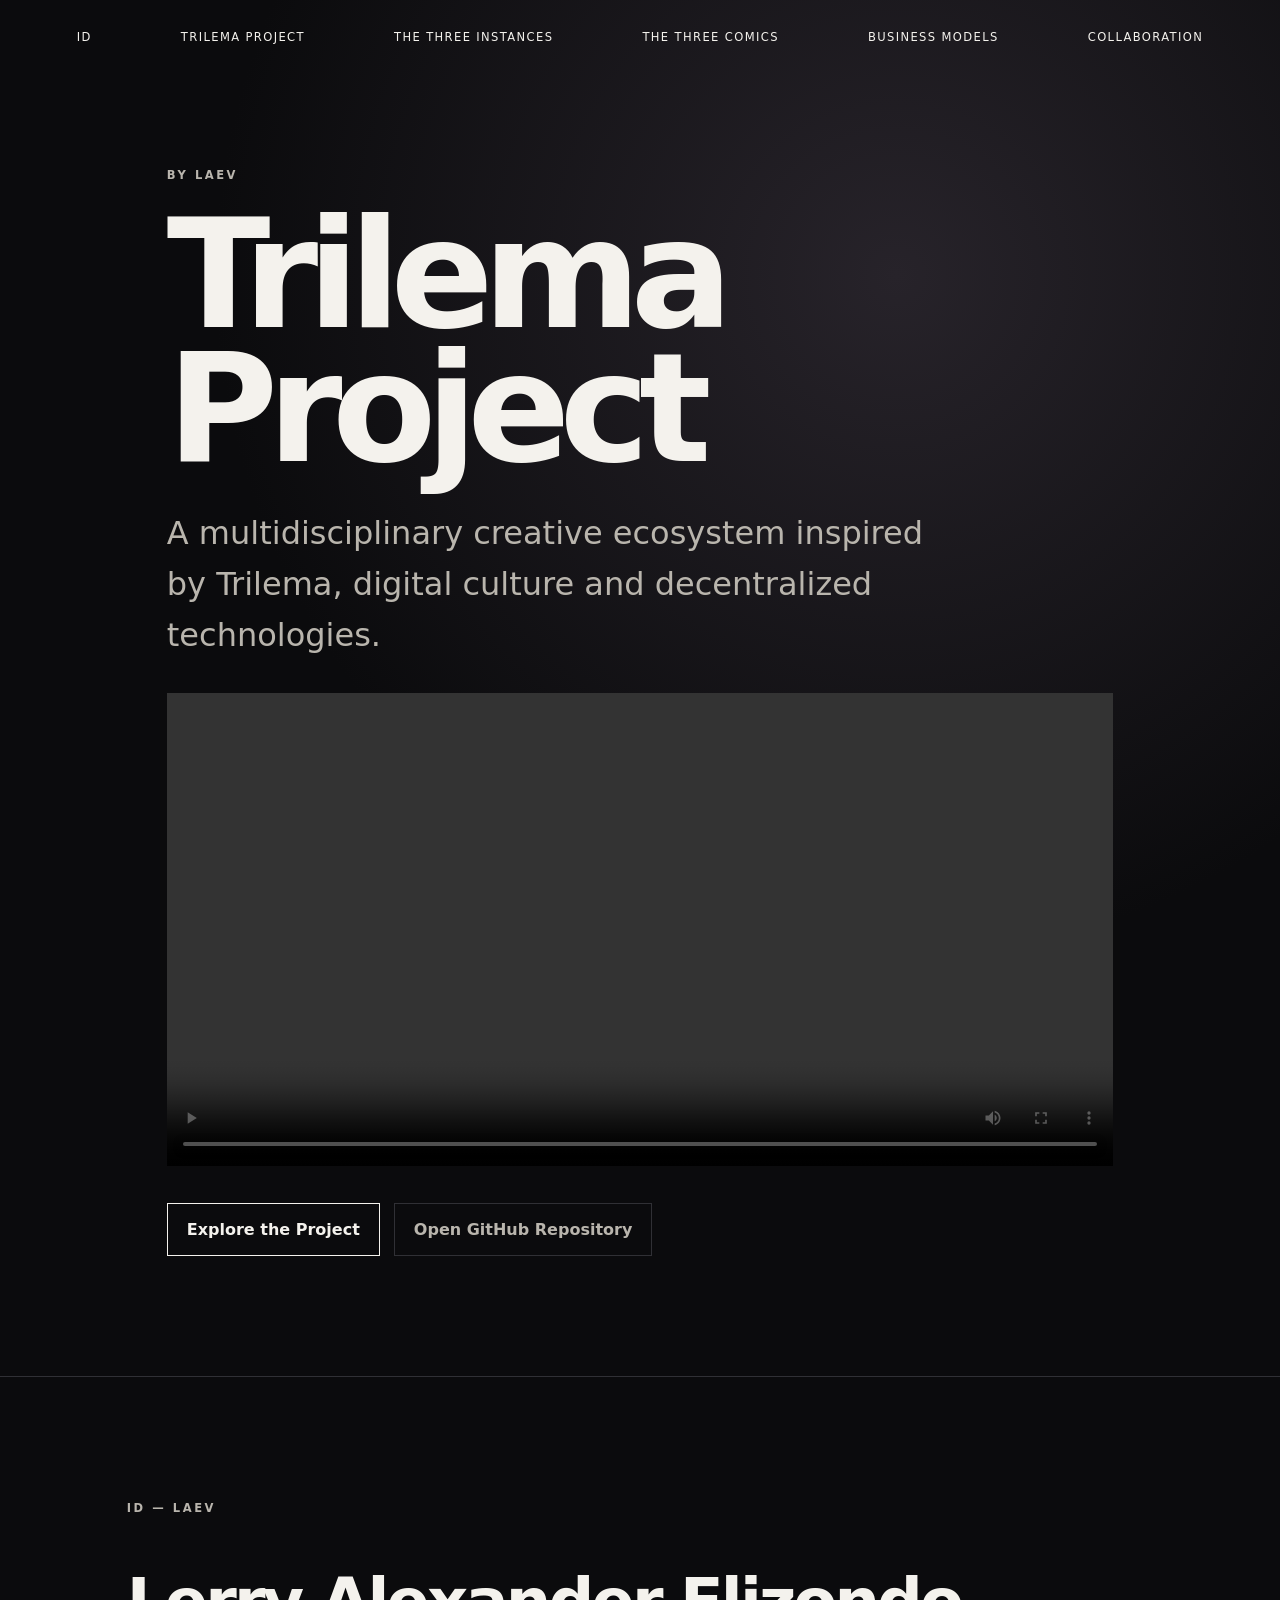
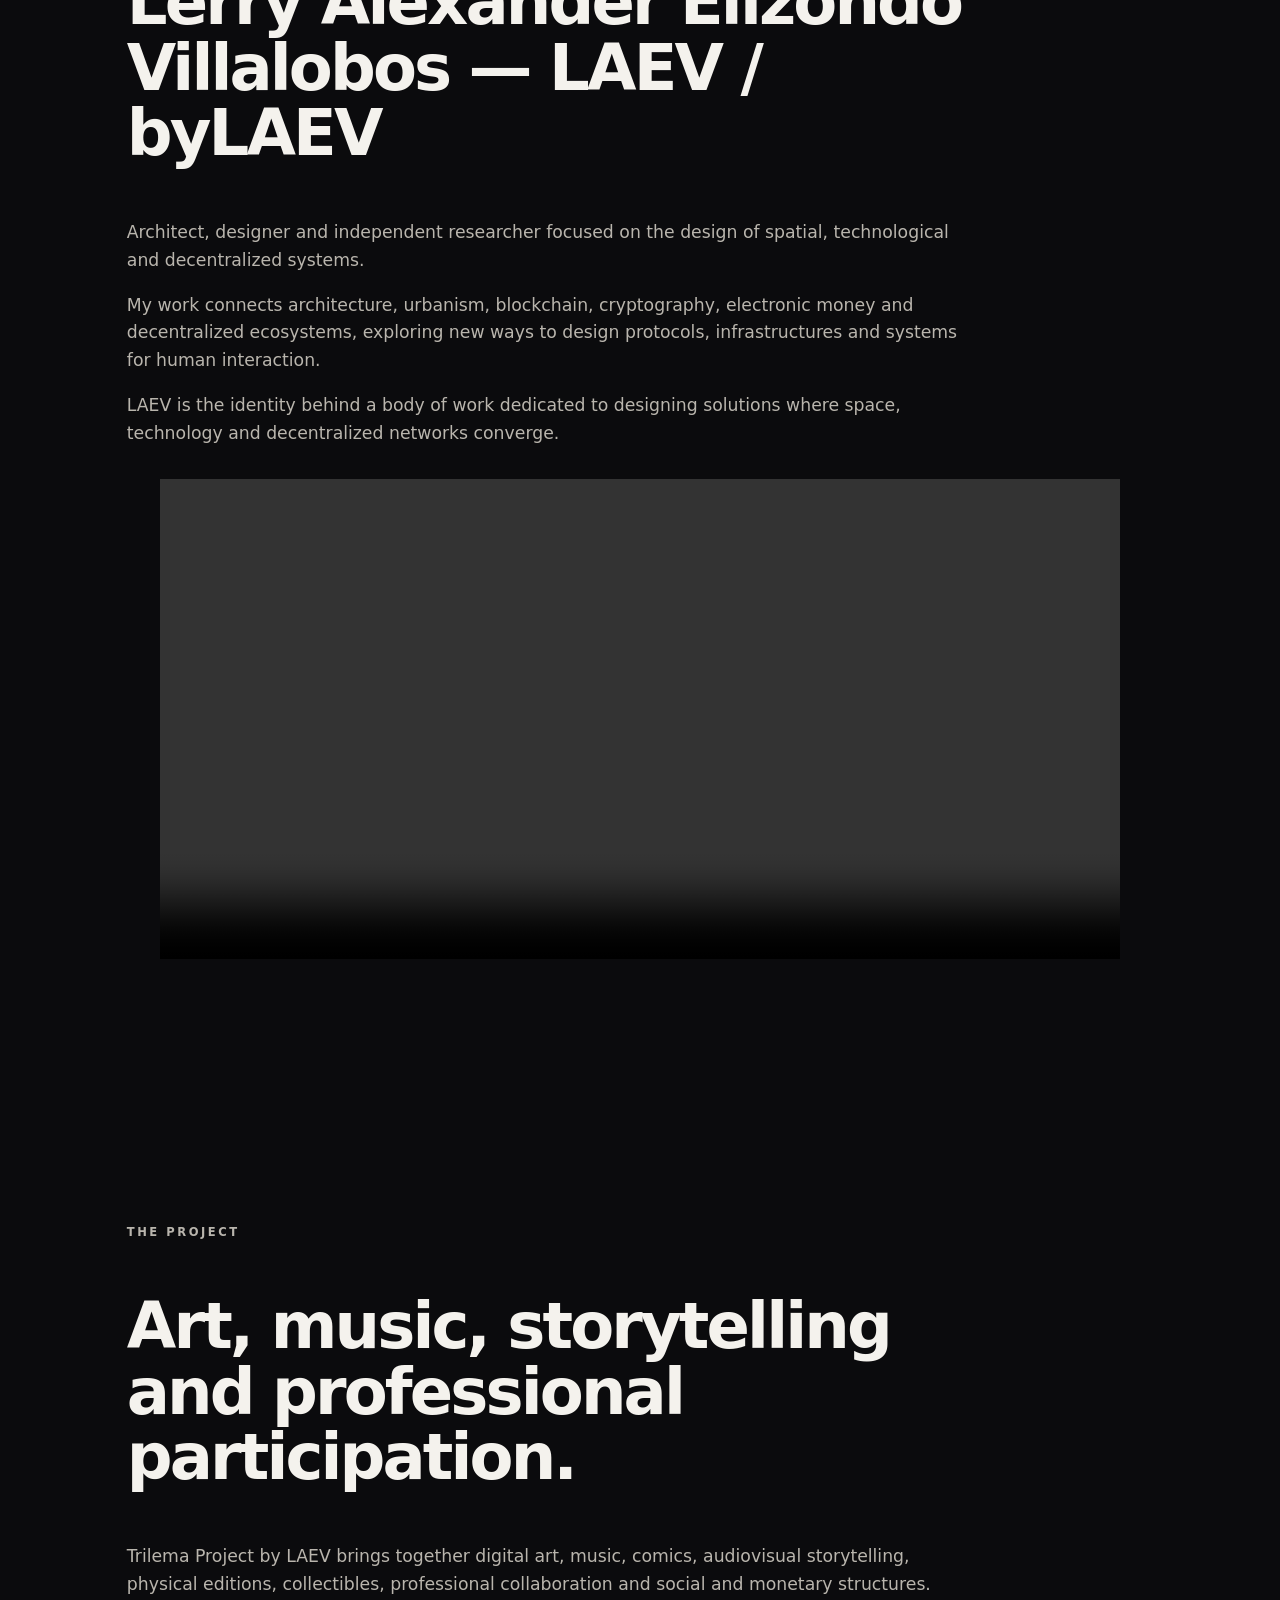
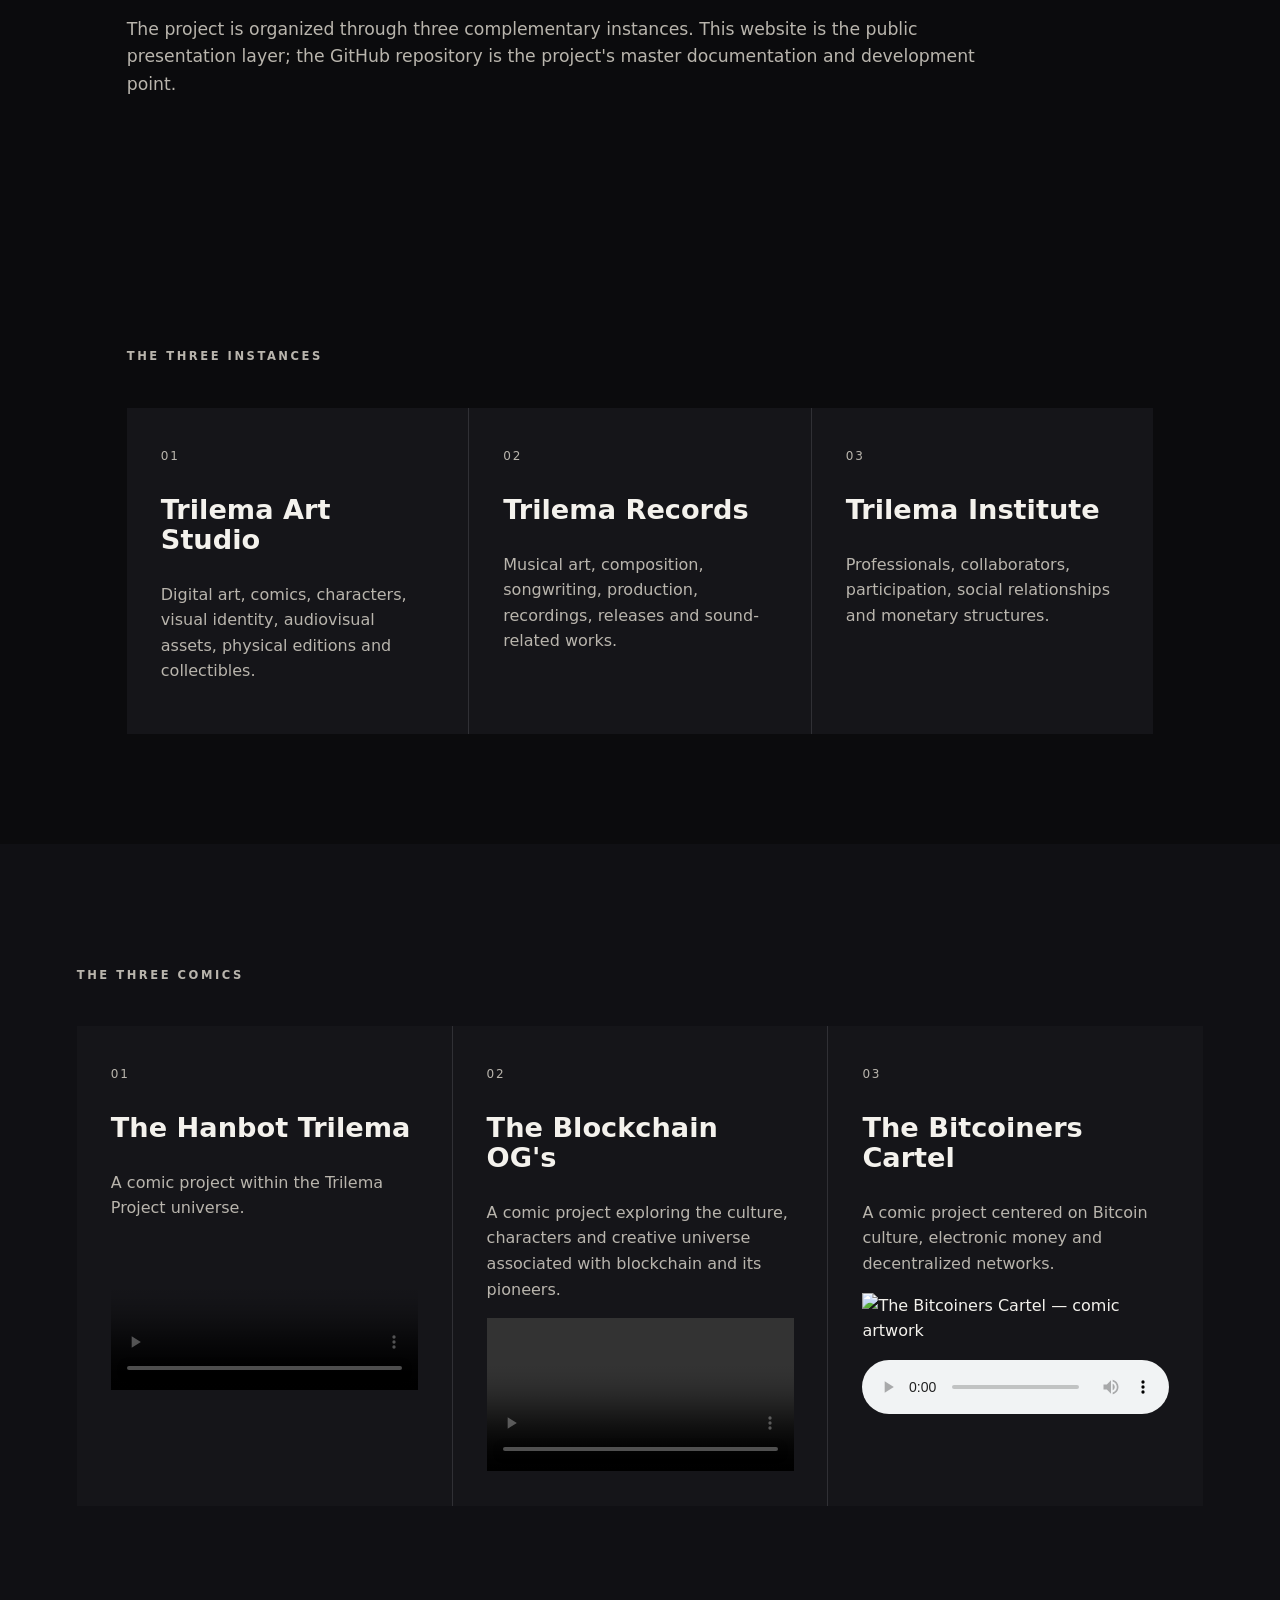
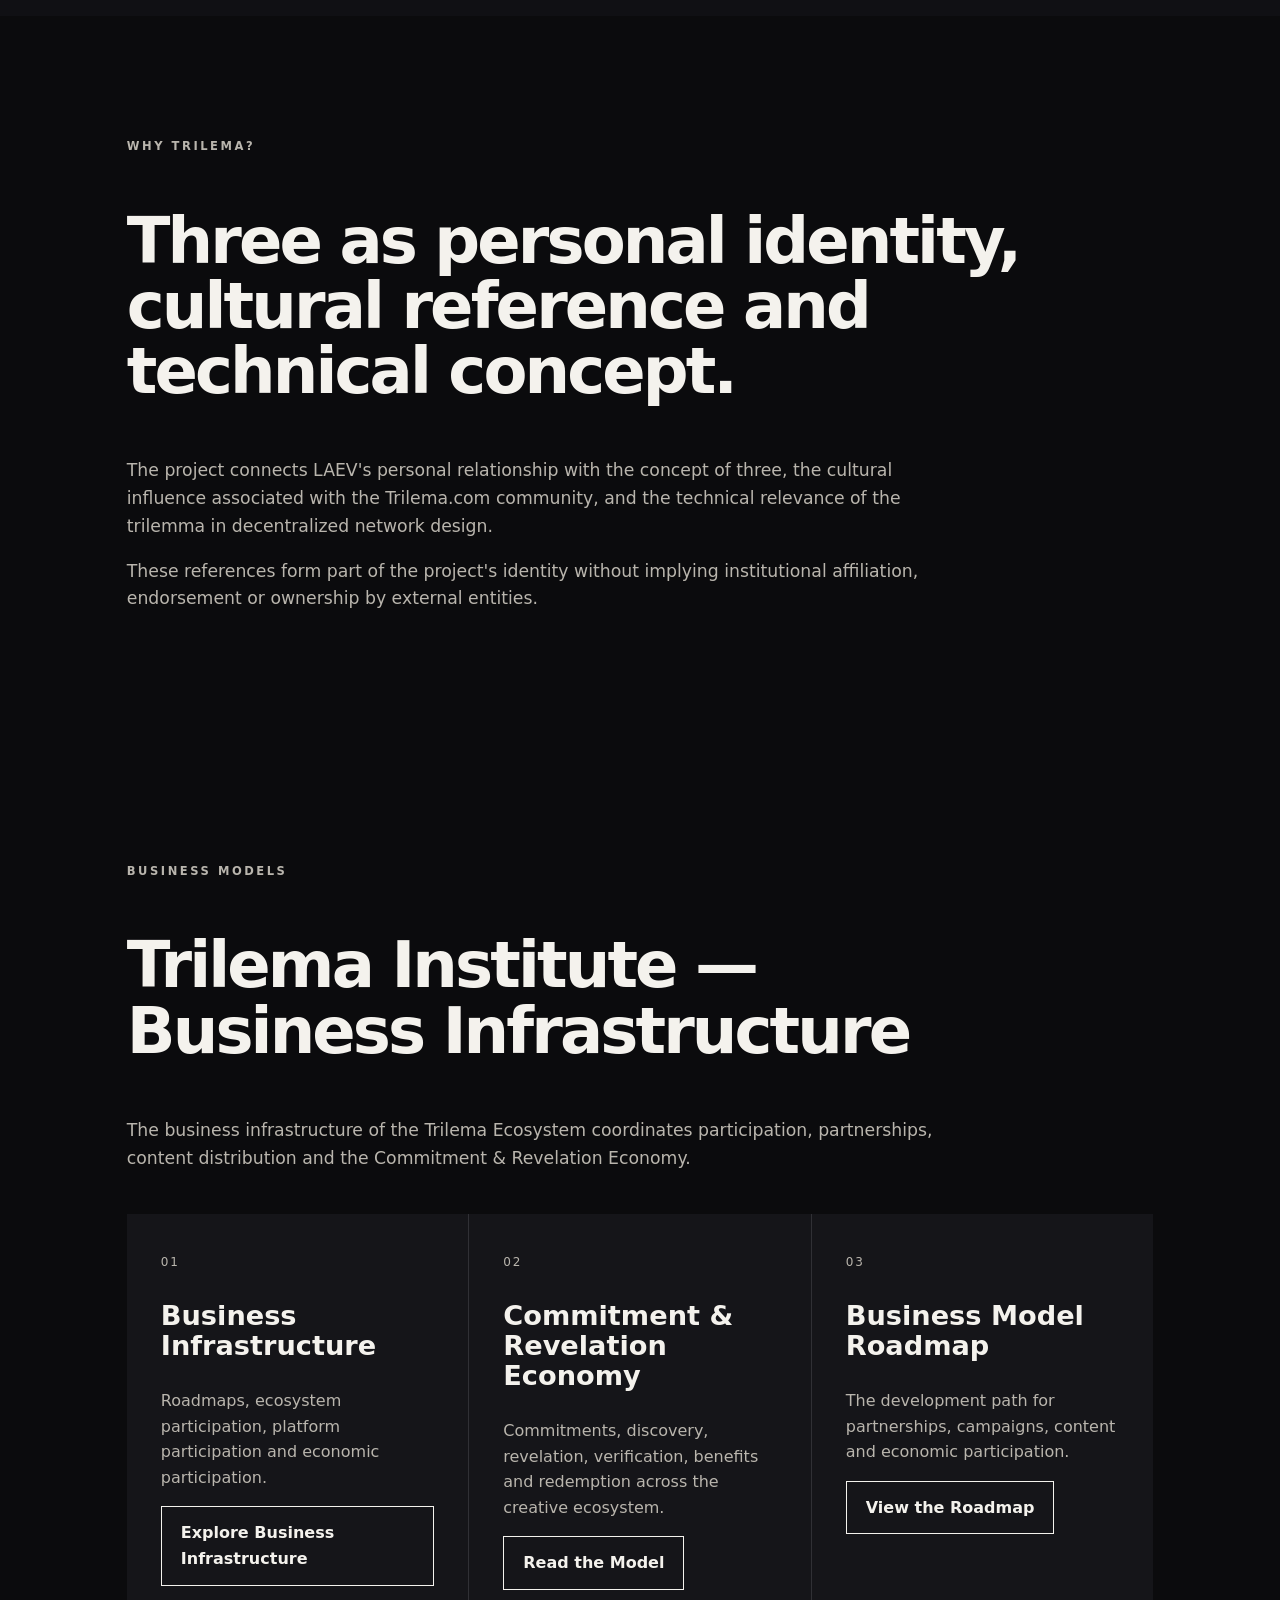
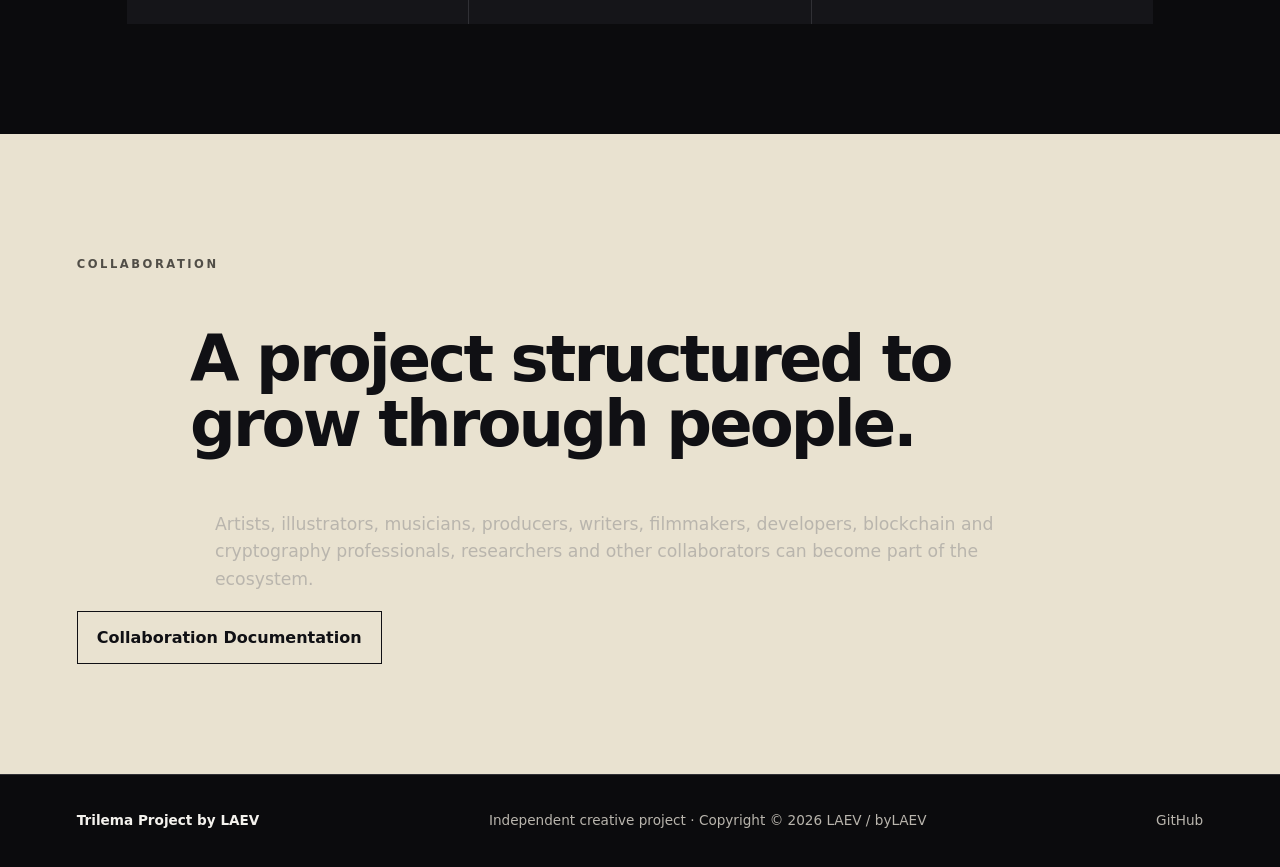
==== index.html @ 3dc3ad78 "Fix View the Roadmap GitHub Pages link" ====
<!doctype html><html lang="en"><head><meta charset="utf-8"><meta name="viewport" content="width=device-width,initial-scale=1"><meta name="description" content="Trilema Project by LAEV — a multidisciplinary creative ecosystem connecting digital art, music, comics, audiovisual storytelling and decentralized electronic ecosystems."><title>Trilema Project by LAEV</title><link rel="stylesheet" href="style.css"></head><body><header class="hero"><nav><a href="#id">ID</a><a href="#project">TRILEMA PROJECT</a><a href="#instances">THE THREE INSTANCES</a><a href="#comics">THE THREE COMICS</a><a href="#business-models">BUSINESS MODELS</a><a href="#collaboration">COLLABORATION</a></nav><div class="hero-content"><p class="eyebrow">BY LAEV</p><h1>Trilema Project</h1><p class="lead">A multidisciplinary creative ecosystem inspired by Trilema, digital culture and decentralized technologies.</p><div style="margin:2rem 0;"><video controls preload="metadata" style="display:block;width:100%;height:auto;max-width:960px;margin:0 auto;"><source src="https://raw.githubusercontent.com/byLAEV/Trilema-Project-by-LAEV/main/trilema-records/byLAEV%20-%20Trilema%20Records.mp4" type="video/mp4">Your browser does not support HTML5 video.</video></div><div class="actions"><a class="button" href="#project">Explore the Project</a><a class="button secondary" href="https://github.com/byLAEV/Trilema-Project-by-LAEV">Open GitHub Repository</a></div></div></header><main><section id="id" class="section"><p class="eyebrow">ID — LAEV</p><h2>Lerry Alexander Elizondo Villalobos — LAEV / byLAEV</h2><p>Architect, designer and independent researcher focused on the design of spatial, technological and decentralized systems.</p><p>My work connects architecture, urbanism, blockchain, cryptography, electronic money and decentralized ecosystems, exploring new ways to design protocols, infrastructures and systems for human interaction.</p><p>LAEV is the identity behind a body of work dedicated to designing solutions where space, technology and decentralized networks converge.</p><div style="margin:2rem 0;"><video controls playsinline preload="metadata" style="display:block;width:100%;height:auto;max-width:960px;margin:0 auto;"><source src="https://github.com/byLAEV/Trilema-Project-by-LAEV/raw/refs/heads/main/trilema-records/iD%20byLAEV%20-%20Trilema%20Records.mp4" type="video/mp4">Your browser does not support HTML5 video. <a href="https://github.com/byLAEV/Trilema-Project-by-LAEV/raw/refs/heads/main/trilema-records/iD%20byLAEV%20-%20Trilema%20Records.mp4">Open the ID — LAEV video directly.</a></video></div></section><section id="project" class="section"><p class="eyebrow">THE PROJECT</p><h2>Art, music, storytelling and professional participation.</h2><p>Trilema Project by LAEV brings together digital art, music, comics, audiovisual storytelling, physical editions, collectibles, professional collaboration and social and monetary structures.</p><p>The project is organized through three complementary instances. This website is the public presentation layer; the GitHub repository is the project's master documentation and development point.</p></section><section id="instances" class="section"><p class="eyebrow">THE THREE INSTANCES</p><div class="grid three"><article><span>01</span><h3>Trilema Art Studio</h3><p>Digital art, comics, characters, visual identity, audiovisual assets, physical editions and collectibles.</p></article><article><span>02</span><h3>Trilema Records</h3><p>Musical art, composition, songwriting, production, recordings, releases and sound-related works.</p></article><article><span>03</span><h3>Trilema Institute</h3><p>Professionals, collaborators, participation, social relationships and monetary structures.</p></article></div></section><section id="comics" class="section dark"><p class="eyebrow">THE THREE COMICS</p><div class="grid three"><article><span>01</span><h3>The Hanbot Trilema</h3><p>A comic project within the Trilema Project universe.</p><div style="margin-top:1rem;"><video controls preload="metadata" poster="https://raw.githubusercontent.com/byLAEV/Trilema-Project-by-LAEV/refs/heads/main/trilema-art-studio/comics/the-hanbot-trilema/ChatGPT%20Image%2023%20sept%202026%2C%2011_40_21%20a.m..png" style="display:block;width:100%;height:auto;"><source src="trilema-records/video_1790306035788.mp4" type="video/mp4">Your browser does not support HTML5 video.</video></div></article><article><span>02</span><h3>The Blockchain OG's</h3><p>A comic project exploring the culture, characters and creative universe associated with blockchain and its pioneers.</p><div style="margin-top:1rem;"><video controls playsinline preload="metadata" style="display:block;width:100%;height:auto;"><source src="https://github.com/byLAEV/Trilema-Project-by-LAEV/raw/refs/heads/main/trilema-records/The%20Blockchain%20Og%27s%20byLAEV%20-%20Trilema%20Records.mp4" type="video/mp4">Your browser does not support HTML5 video. <a href="https://github.com/byLAEV/Trilema-Project-by-LAEV/raw/refs/heads/main/trilema-records/The%20Blockchain%20Og%27s%20byLAEV%20-%20Trilema%20Records.mp4">Open the video directly.</a></video></div></article><article><span>03</span><h3>The Bitcoiners Cartel</h3><p>A comic project centered on Bitcoin culture, electronic money and decentralized networks.</p><div style="margin-top:1rem;"><img src="https://raw.githubusercontent.com/byLAEV/Trilema-Project-by-LAEV/refs/heads/main/trilema-art-studio/comics/the-bitcoiners-cartel/1790477814647.jpg" alt="The Bitcoiners Cartel — comic artwork" style="display:block;width:100%;height:auto;"><audio controls preload="metadata" style="display:block;width:100%;margin-top:1rem;"><source src="https://tempfile.aiquickdraw.com/r/fd46ac28-b000-4b67-94f7-9d1ebd81fd78.mp3" type="audio/mpeg">Your browser does not support HTML5 audio. <a href="https://tempfile.aiquickdraw.com/r/fd46ac28-b000-4b67-94f7-9d1ebd81fd78.mp3">Listen to The Bitcoiners Cartel directly.</a></audio></div></article></div></section><section class="section"><p class="eyebrow">WHY TRILEMA?</p><h2>Three as personal identity, cultural reference and technical concept.</h2><p>The project connects LAEV's personal relationship with the concept of three, the cultural influence associated with the Trilema.com community, and the technical relevance of the trilemma in decentralized network design.</p><p>These references form part of the project's identity without implying institutional affiliation, endorsement or ownership by external entities.</p></section><section id="business-models" class="section"><p class="eyebrow">BUSINESS MODELS</p><h2>Trilema Institute — Business Infrastructure</h2><p>The business infrastructure of the Trilema Ecosystem coordinates participation, partnerships, content distribution and the Commitment &amp; Revelation Economy.</p><div class="grid three"><article><span>01</span><h3>Business Infrastructure</h3><p>Roadmaps, ecosystem participation, platform participation and economic participation.</p><a class="button" href="trilema-institute/business-infrastructure/README.md">Explore Business Infrastructure</a></article><article><span>02</span><h3>Commitment &amp; Revelation Economy</h3><p>Commitments, discovery, revelation, verification, benefits and redemption across the creative ecosystem.</p><a class="button" href="trilema-institute/business-infrastructure/02-commitment-revelation-economy/README.md">Read the Model</a></article><article><span>03</span><h3>Business Model Roadmap</h3><p>The development path for partnerships, campaigns, content and economic participation.</p><a class="button" href="trilema-institute/business-infrastructure/09-roadmap/README.md">View the Roadmap</a></article></div></section><section id="collaboration" class="section accent"><p class="eyebrow">COLLABORATION</p><h2>A project structured to grow through people.</h2><p>Artists, illustrators, musicians, producers, writers, filmmakers, developers, blockchain and cryptography professionals, researchers and other collaborators can become part of the ecosystem.</p><a class="button" href="https://github.com/byLAEV/Trilema-Project-by-LAEV/tree/main/collaboration">Collaboration Documentation</a></section></main><footer><strong>Trilema Project by LAEV</strong><span>Independent creative project · Copyright © 2026 LAEV / byLAEV</span><a href="https://github.com/byLAEV/Trilema-Project-by-LAEV">GitHub</a></footer></body></html>
---- style.css ----
:root{--bg:#0b0b0d;--text:#f4f2ed;--muted:#b9b5ad;--line:#303035;--panel:#151519;--accent:#e9e2d0}*{box-sizing:border-box}html{scroll-behavior:smooth}body{margin:0;background:var(--bg);color:var(--text);font-family:Inter,system-ui,sans-serif;line-height:1.6}.hero{min-height:78vh;display:flex;flex-direction:column;border-bottom:1px solid var(--line);background:radial-gradient(circle at 70% 20%,#27232a 0,#0b0b0d 48%)}nav{display:flex;gap:24px;justify-content:space-between;flex-wrap:wrap;padding:28px 6vw;font-size:.72rem;letter-spacing:.12em}a{color:inherit;text-decoration:none}.hero-content{max-width:1100px;margin:auto;padding:80px 6vw 120px}.eyebrow{font-size:.72rem;letter-spacing:.22em;font-weight:700;color:var(--muted)}h1{font-size:clamp(4rem,12vw,9.5rem);line-height:.88;letter-spacing:-.07em;margin:24px 0}.lead{font-size:clamp(1.2rem,2.5vw,2rem);max-width:760px;color:var(--muted)}.actions{display:flex;gap:14px;flex-wrap:wrap;margin-top:36px}.button{display:inline-block;padding:13px 19px;border:1px solid var(--text);font-weight:700}.button.secondary{border-color:var(--line);color:var(--muted)}.section{max-width:1180px;margin:auto;padding:110px 6vw}.section h2{font-size:clamp(2rem,5vw,4.5rem);line-height:1.02;letter-spacing:-.045em;max-width:900px}.section>p:not(.eyebrow){max-width:850px;color:var(--muted);font-size:1.08rem}.grid{display:grid;gap:1px;background:var(--line);margin-top:42px}.grid.three{grid-template-columns:repeat(3,1fr)}article{background:var(--panel);padding:34px;min-height:250px}article span{font-size:.75rem;color:var(--muted);letter-spacing:.15em}article h3{font-size:1.7rem;line-height:1.1}article p{color:var(--muted)}.dark{max-width:none;background:#101014}.dark>*{max-width:1180px;margin-left:auto;margin-right:auto}.accent{background:var(--accent);color:#101014;max-width:none}.accent>*{max-width:1180px;margin-left:auto;margin-right:auto}.accent .eyebrow,.accent p{color:#514e47}.accent .button{border-color:#101014}footer{border-top:1px solid var(--line);padding:35px 6vw;display:flex;gap:28px;justify-content:space-between;flex-wrap:wrap;color:var(--muted);font-size:.85rem}footer strong{color:var(--text)}@media(max-width:760px){nav{gap:12px}.hero-content{padding-top:55px}.grid.three{grid-template-columns:1fr}.section{padding-top:75px;padding-bottom:75px}article{min-height:auto}}
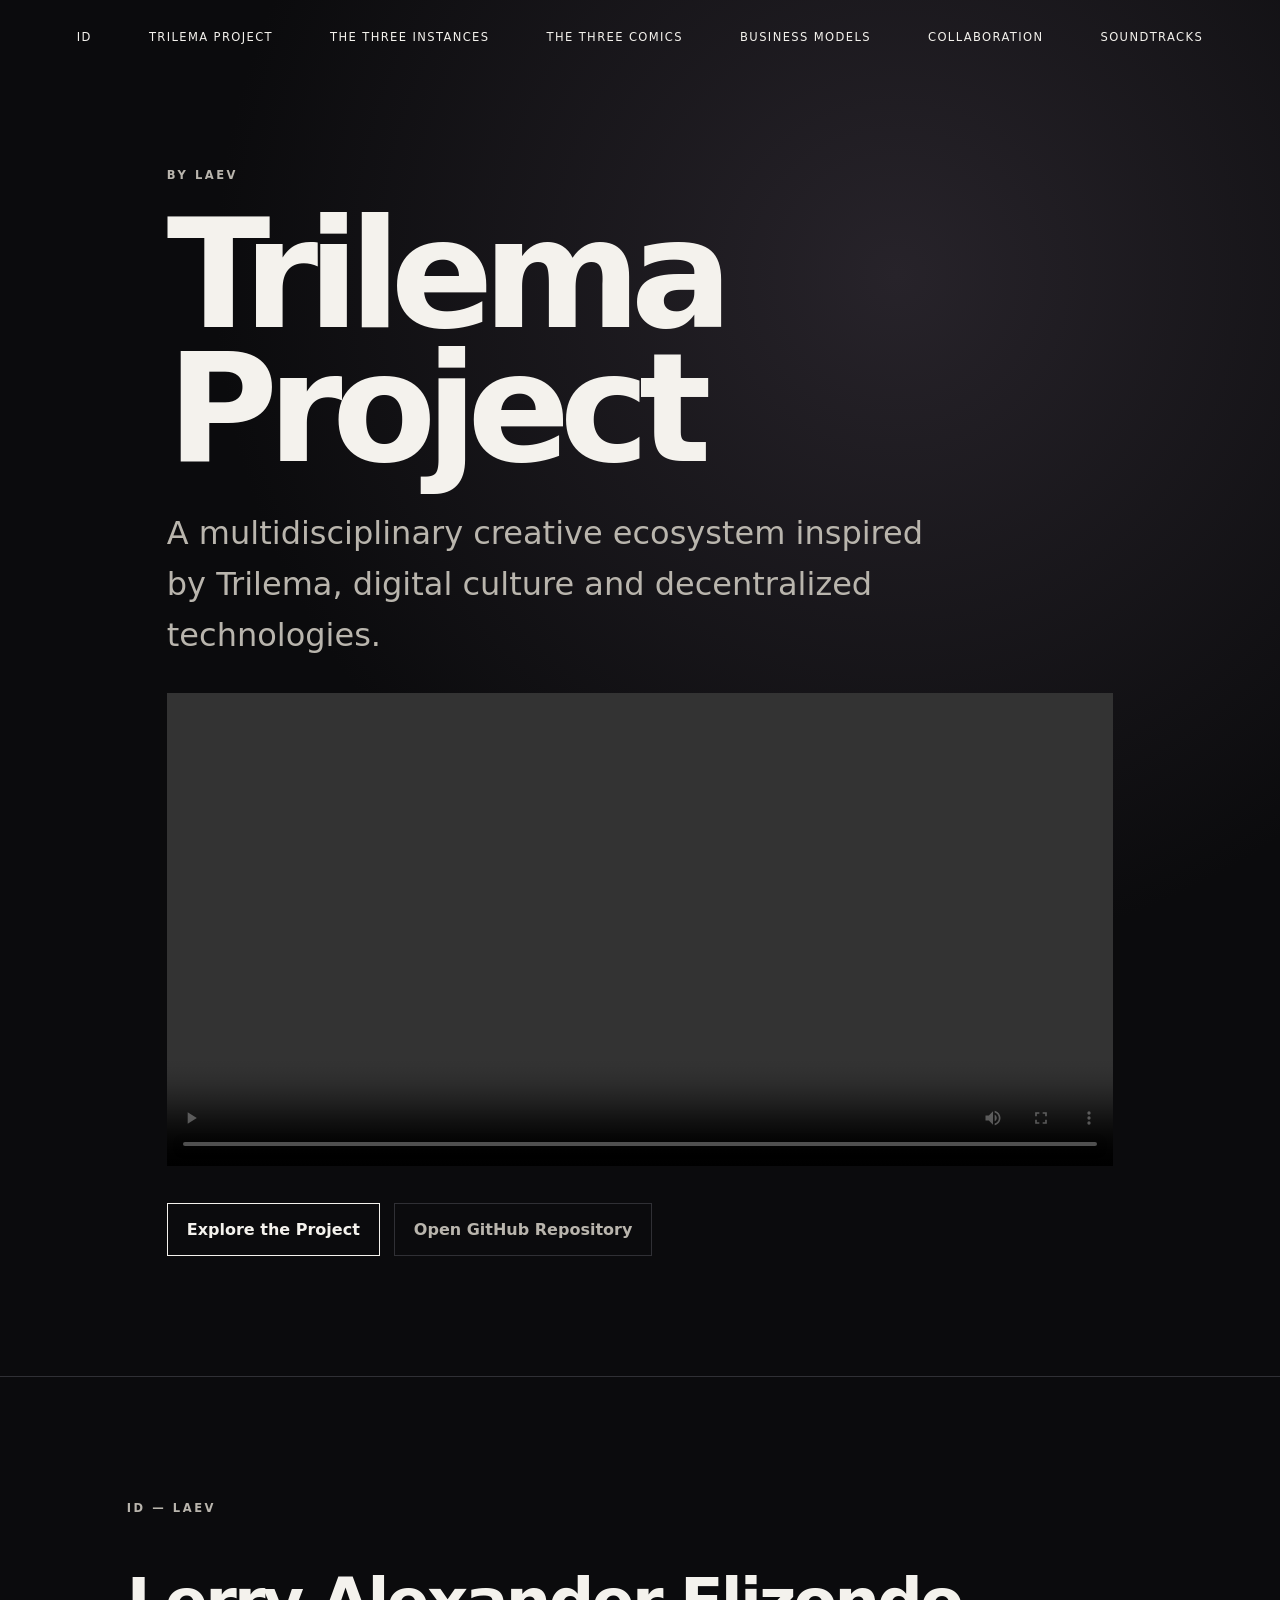
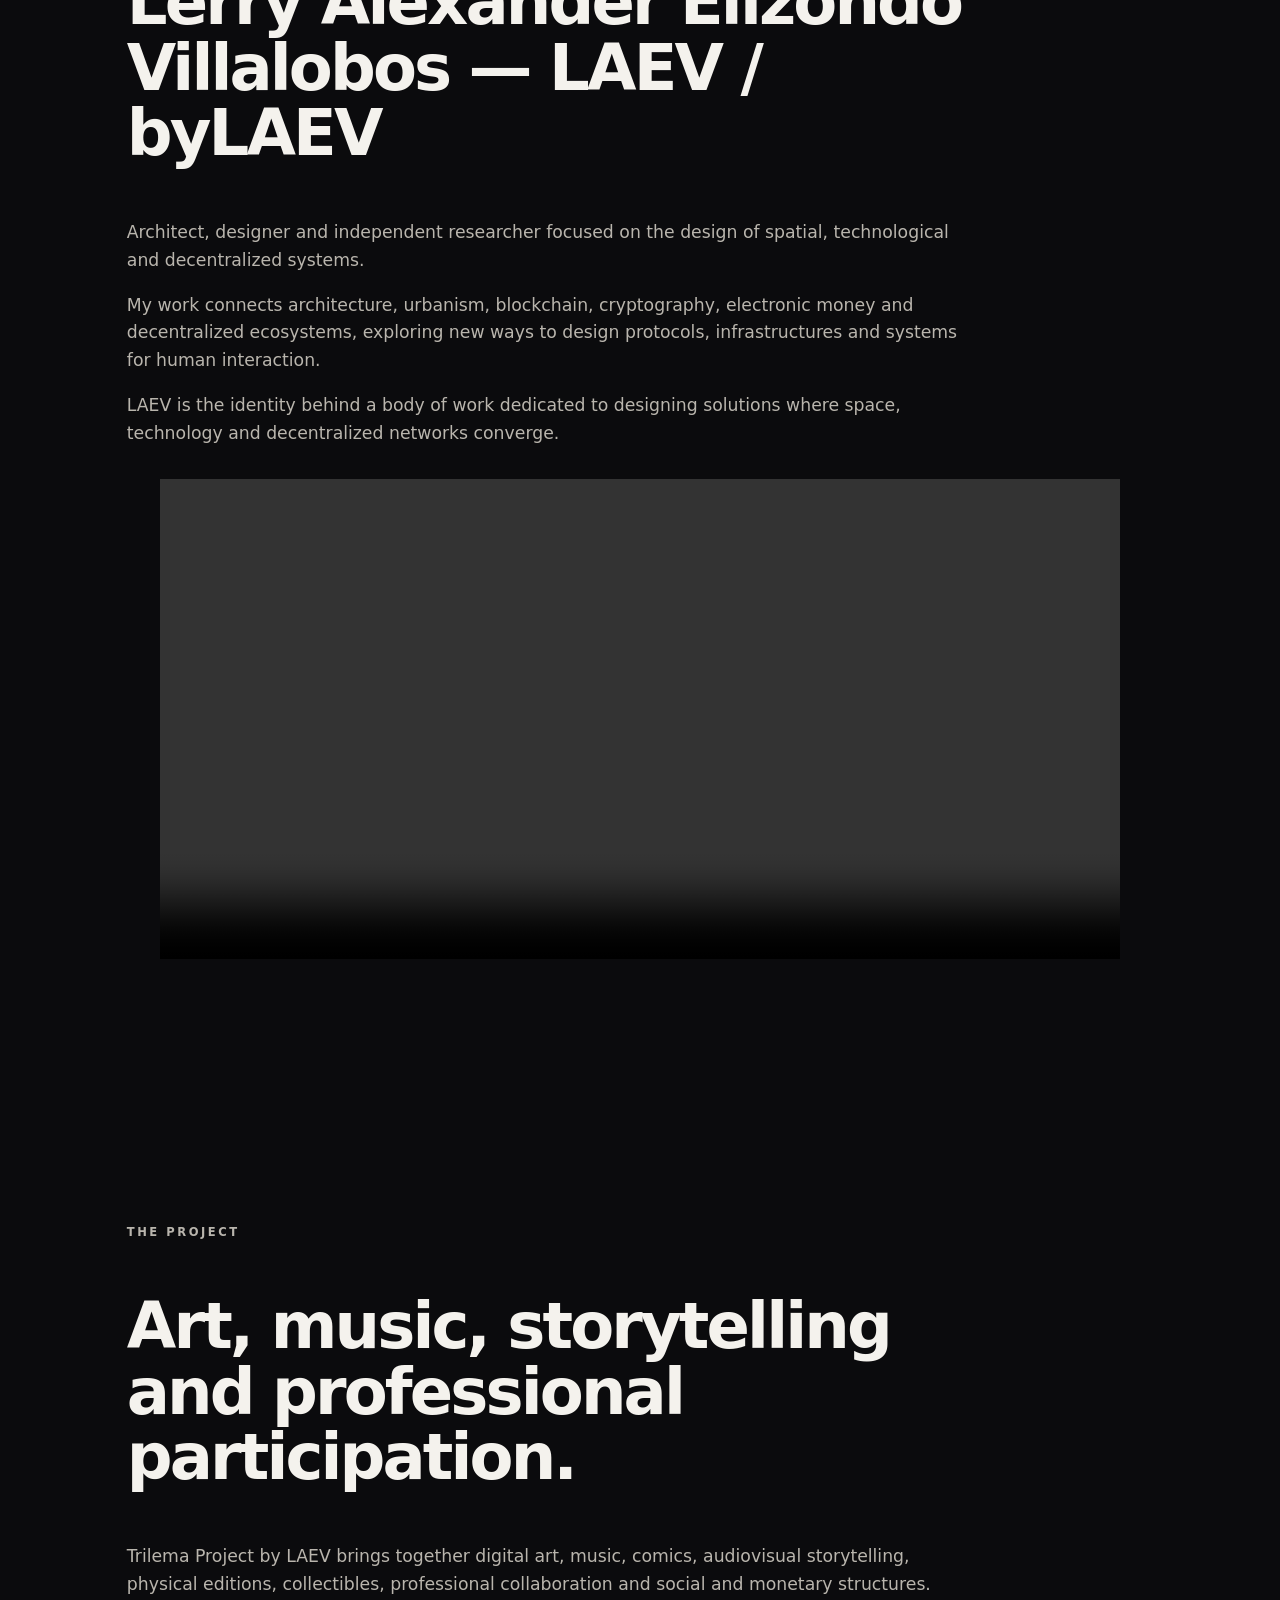
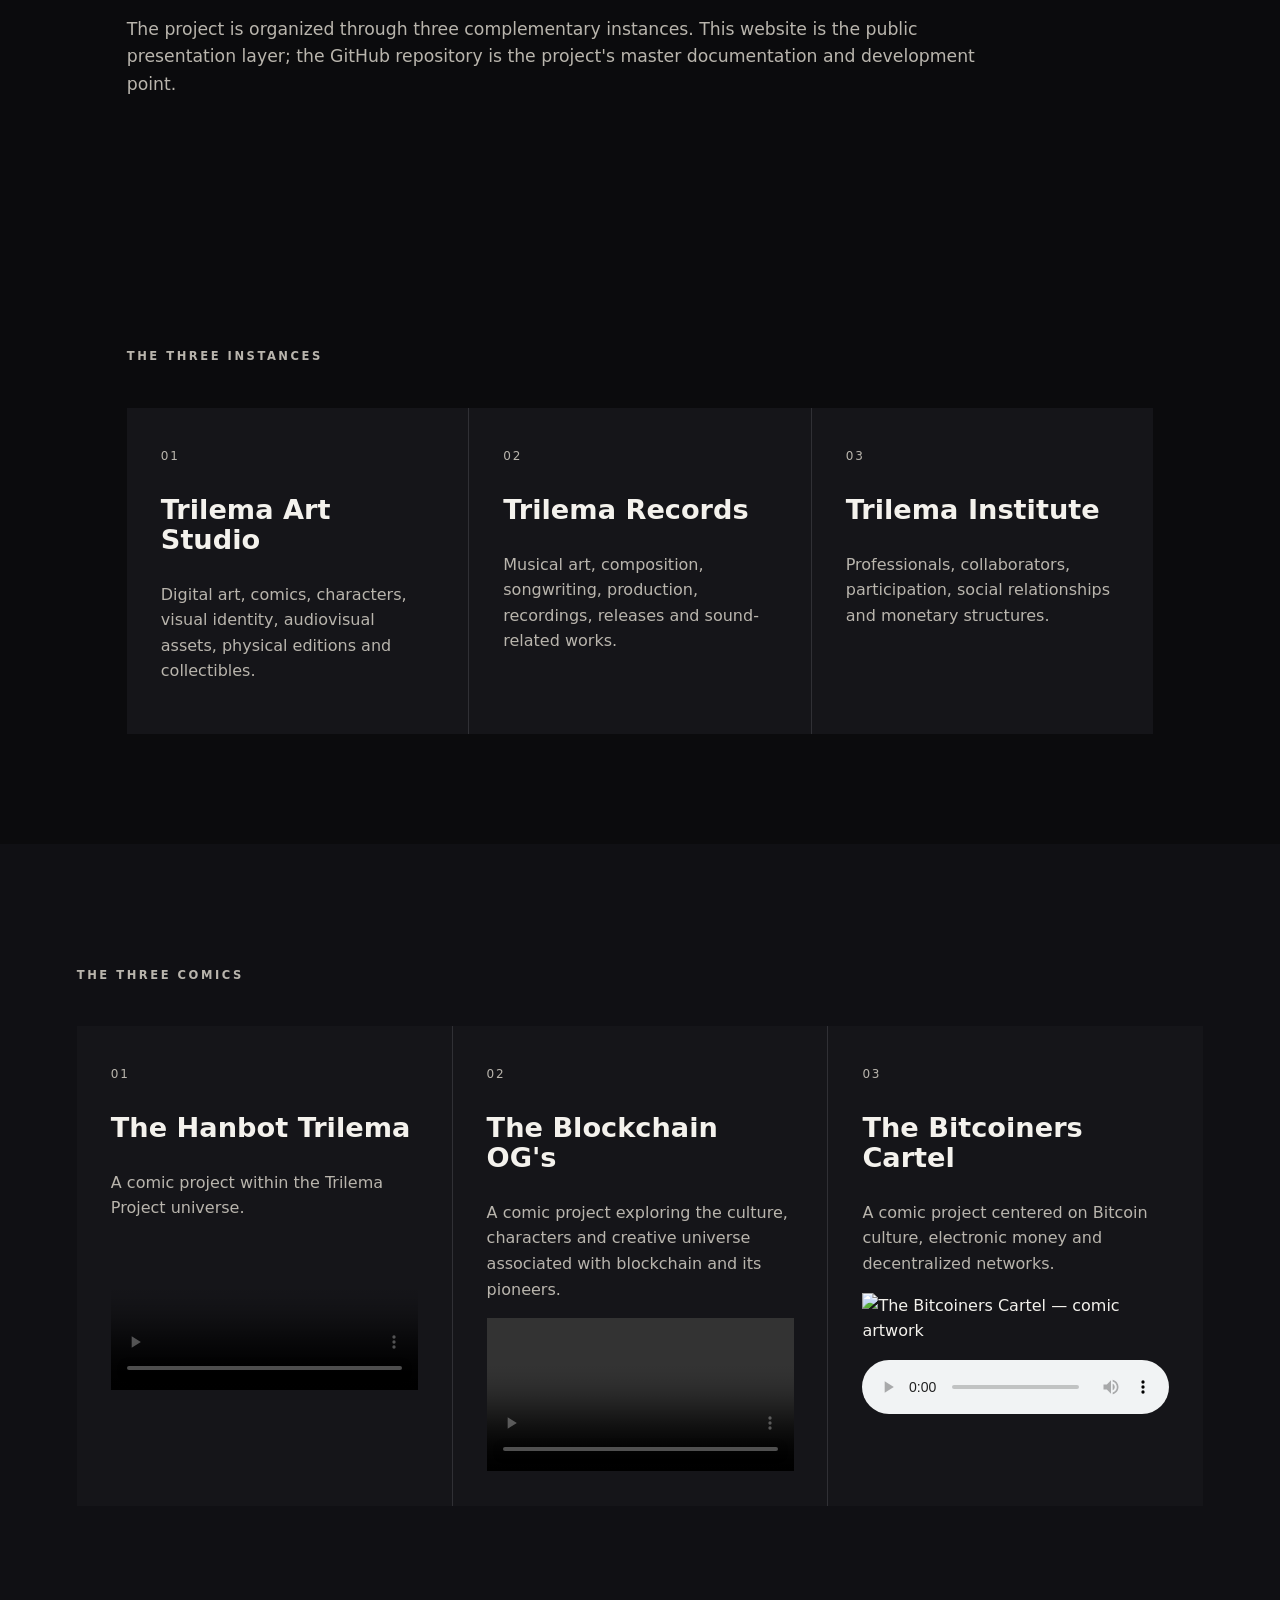
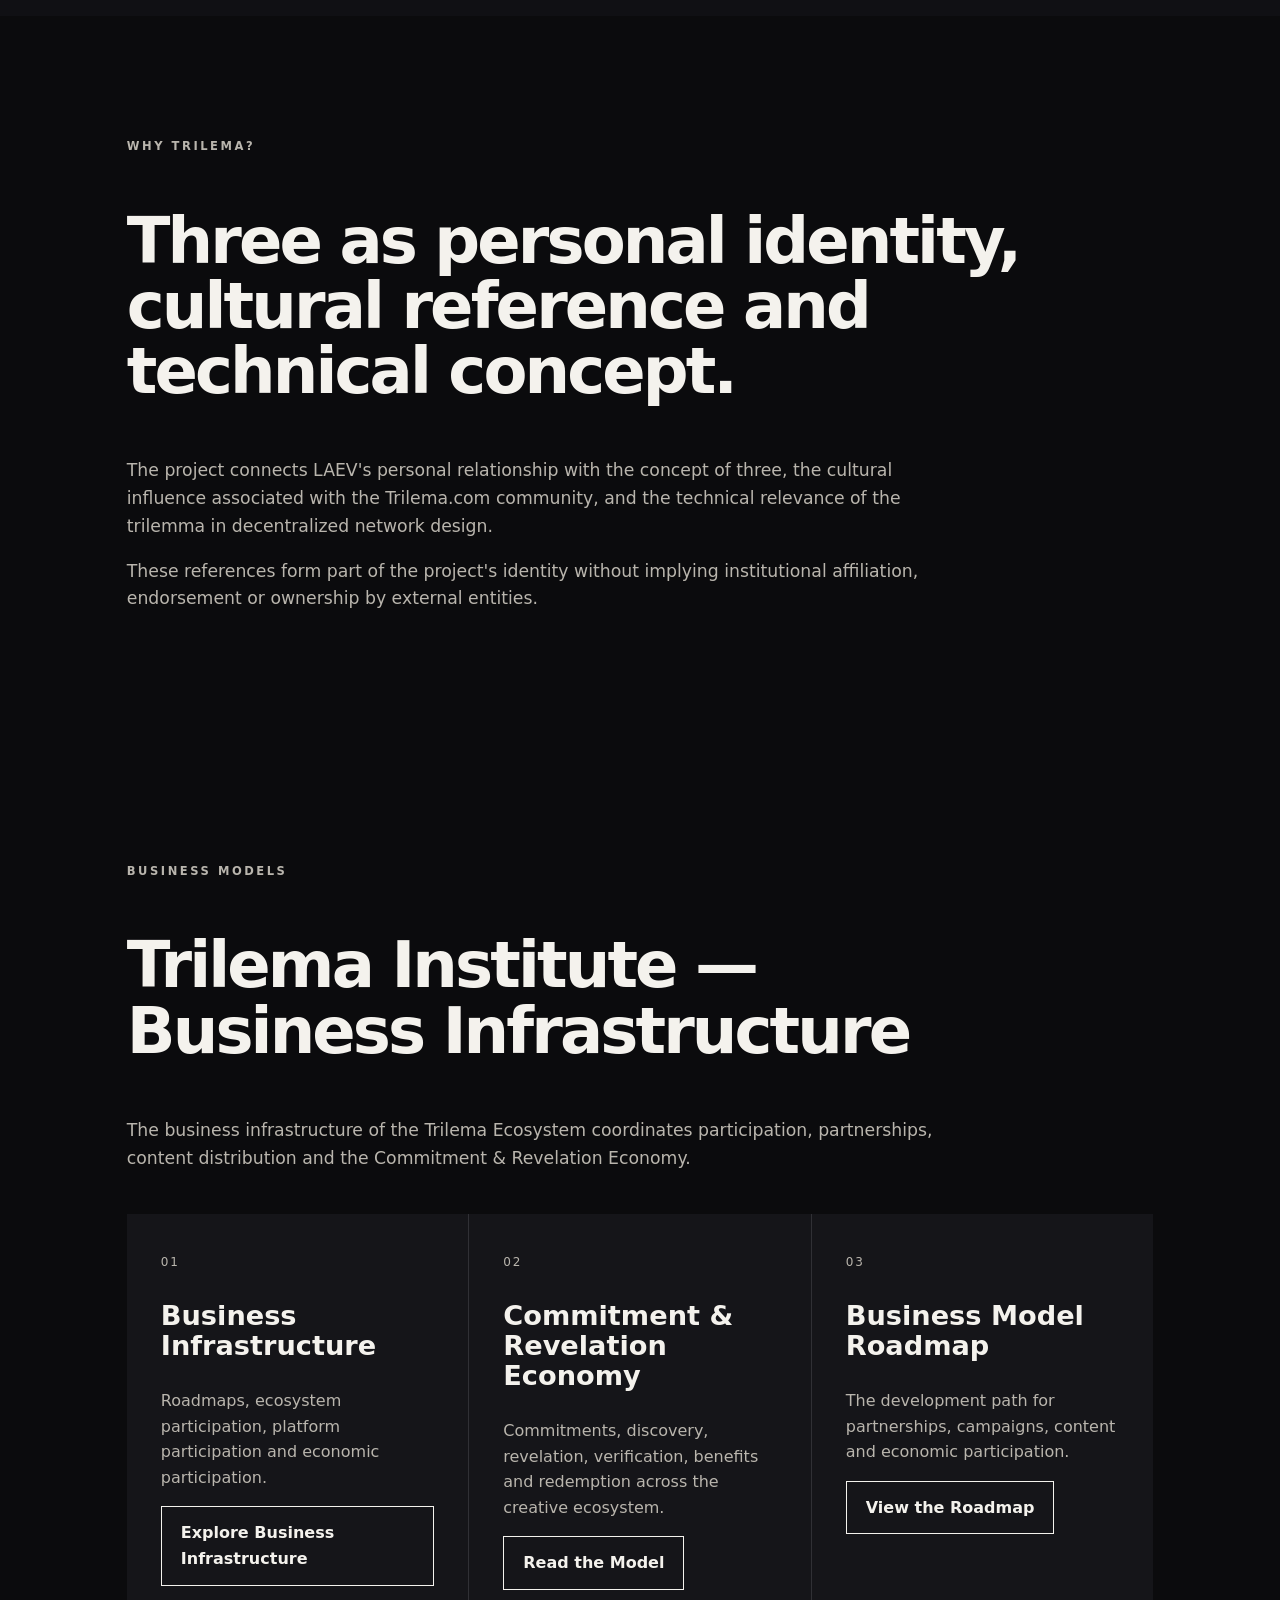
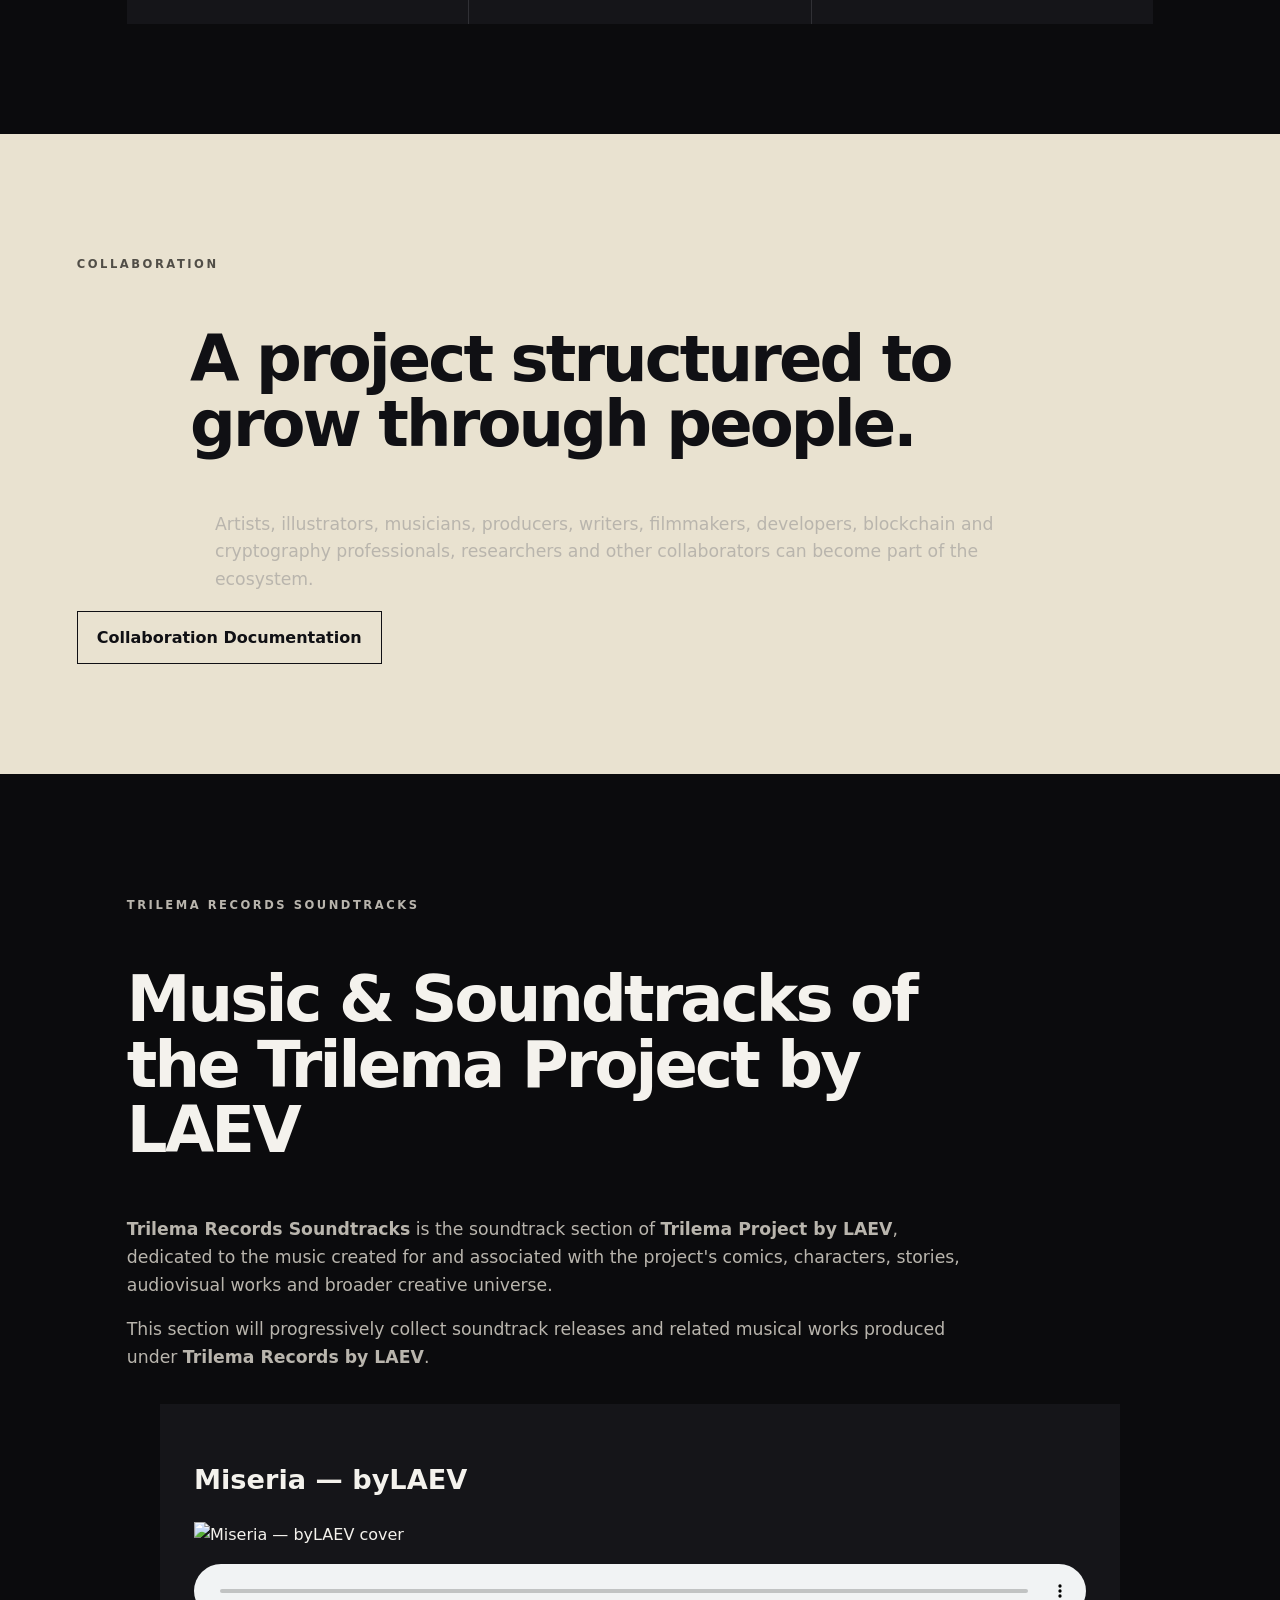
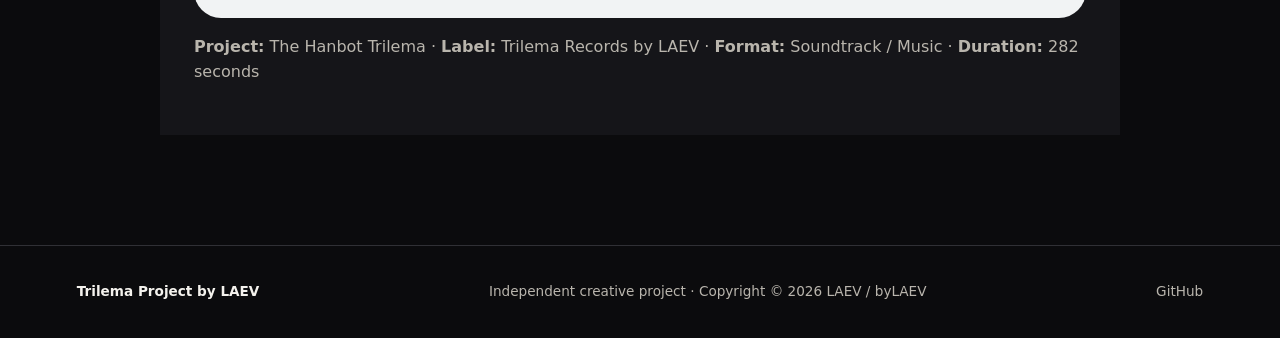
==== commit 9eb205c1: "Add Trilema Records Soundtracks section to GitHub Pages" ====
--- a/index.html
+++ b/index.html
@@ -1 +1 @@
-<!doctype html><html lang="en"><head><meta charset="utf-8"><meta name="viewport" content="width=device-width,initial-scale=1"><meta name="description" content="Trilema Project by LAEV — a multidisciplinary creative ecosystem connecting digital art, music, comics, audiovisual storytelling and decentralized electronic ecosystems."><title>Trilema Project by LAEV</title><link rel="stylesheet" href="style.css"></head><body><header class="hero"><nav><a href="#id">ID</a><a href="#project">TRILEMA PROJECT</a><a href="#instances">THE THREE INSTANCES</a><a href="#comics">THE THREE COMICS</a><a href="#business-models">BUSINESS MODELS</a><a href="#collaboration">COLLABORATION</a></nav><div class="hero-content"><p class="eyebrow">BY LAEV</p><h1>Trilema Project</h1><p class="lead">A multidisciplinary creative ecosystem inspired by Trilema, digital culture and decentralized technologies.</p><div style="margin:2rem 0;"><video controls preload="metadata" style="display:block;width:100%;height:auto;max-width:960px;margin:0 auto;"><source src="https://raw.githubusercontent.com/byLAEV/Trilema-Project-by-LAEV/main/trilema-records/byLAEV%20-%20Trilema%20Records.mp4" type="video/mp4">Your browser does not support HTML5 video.</video></div><div class="actions"><a class="button" href="#project">Explore the Project</a><a class="button secondary" href="https://github.com/byLAEV/Trilema-Project-by-LAEV">Open GitHub Repository</a></div></div></header><main><section id="id" class="section"><p class="eyebrow">ID — LAEV</p><h2>Lerry Alexander Elizondo Villalobos — LAEV / byLAEV</h2><p>Architect, designer and independent researcher focused on the design of spatial, technological and decentralized systems.</p><p>My work connects architecture, urbanism, blockchain, cryptography, electronic money and decentralized ecosystems, exploring new ways to design protocols, infrastructures and systems for human interaction.</p><p>LAEV is the identity behind a body of work dedicated to designing solutions where space, technology and decentralized networks converge.</p><div style="margin:2rem 0;"><video controls playsinline preload="metadata" style="display:block;width:100%;height:auto;max-width:960px;margin:0 auto;"><source src="https://github.com/byLAEV/Trilema-Project-by-LAEV/raw/refs/heads/main/trilema-records/iD%20byLAEV%20-%20Trilema%20Records.mp4" type="video/mp4">Your browser does not support HTML5 video. <a href="https://github.com/byLAEV/Trilema-Project-by-LAEV/raw/refs/heads/main/trilema-records/iD%20byLAEV%20-%20Trilema%20Records.mp4">Open the ID — LAEV video directly.</a></video></div></section><section id="project" class="section"><p class="eyebrow">THE PROJECT</p><h2>Art, music, storytelling and professional participation.</h2><p>Trilema Project by LAEV brings together digital art, music, comics, audiovisual storytelling, physical editions, collectibles, professional collaboration and social and monetary structures.</p><p>The project is organized through three complementary instances. This website is the public presentation layer; the GitHub repository is the project's master documentation and development point.</p></section><section id="instances" class="section"><p class="eyebrow">THE THREE INSTANCES</p><div class="grid three"><article><span>01</span><h3>Trilema Art Studio</h3><p>Digital art, comics, characters, visual identity, audiovisual assets, physical editions and collectibles.</p></article><article><span>02</span><h3>Trilema Records</h3><p>Musical art, composition, songwriting, production, recordings, releases and sound-related works.</p></article><article><span>03</span><h3>Trilema Institute</h3><p>Professionals, collaborators, participation, social relationships and monetary structures.</p></article></div></section><section id="comics" class="section dark"><p class="eyebrow">THE THREE COMICS</p><div class="grid three"><article><span>01</span><h3>The Hanbot Trilema</h3><p>A comic project within the Trilema Project universe.</p><div style="margin-top:1rem;"><video controls preload="metadata" poster="https://raw.githubusercontent.com/byLAEV/Trilema-Project-by-LAEV/refs/heads/main/trilema-art-studio/comics/the-hanbot-trilema/ChatGPT%20Image%2023%20sept%202026%2C%2011_40_21%20a.m..png" style="display:block;width:100%;height:auto;"><source src="trilema-records/video_1790306035788.mp4" type="video/mp4">Your browser does not support HTML5 video.</video></div></article><article><span>02</span><h3>The Blockchain OG's</h3><p>A comic project exploring the culture, characters and creative universe associated with blockchain and its pioneers.</p><div style="margin-top:1rem;"><video controls playsinline preload="metadata" style="display:block;width:100%;height:auto;"><source src="https://github.com/byLAEV/Trilema-Project-by-LAEV/raw/refs/heads/main/trilema-records/The%20Blockchain%20Og%27s%20byLAEV%20-%20Trilema%20Records.mp4" type="video/mp4">Your browser does not support HTML5 video. <a href="https://github.com/byLAEV/Trilema-Project-by-LAEV/raw/refs/heads/main/trilema-records/The%20Blockchain%20Og%27s%20byLAEV%20-%20Trilema%20Records.mp4">Open the video directly.</a></video></div></article><article><span>03</span><h3>The Bitcoiners Cartel</h3><p>A comic project centered on Bitcoin culture, electronic money and decentralized networks.</p><div style="margin-top:1rem;"><img src="https://raw.githubusercontent.com/byLAEV/Trilema-Project-by-LAEV/refs/heads/main/trilema-art-studio/comics/the-bitcoiners-cartel/1790477814647.jpg" alt="The Bitcoiners Cartel — comic artwork" style="display:block;width:100%;height:auto;"><audio controls preload="metadata" style="display:block;width:100%;margin-top:1rem;"><source src="https://tempfile.aiquickdraw.com/r/fd46ac28-b000-4b67-94f7-9d1ebd81fd78.mp3" type="audio/mpeg">Your browser does not support HTML5 audio. <a href="https://tempfile.aiquickdraw.com/r/fd46ac28-b000-4b67-94f7-9d1ebd81fd78.mp3">Listen to The Bitcoiners Cartel directly.</a></audio></div></article></div></section><section class="section"><p class="eyebrow">WHY TRILEMA?</p><h2>Three as personal identity, cultural reference and technical concept.</h2><p>The project connects LAEV's personal relationship with the concept of three, the cultural influence associated with the Trilema.com community, and the technical relevance of the trilemma in decentralized network design.</p><p>These references form part of the project's identity without implying institutional affiliation, endorsement or ownership by external entities.</p></section><section id="business-models" class="section"><p class="eyebrow">BUSINESS MODELS</p><h2>Trilema Institute — Business Infrastructure</h2><p>The business infrastructure of the Trilema Ecosystem coordinates participation, partnerships, content distribution and the Commitment &amp; Revelation Economy.</p><div class="grid three"><article><span>01</span><h3>Business Infrastructure</h3><p>Roadmaps, ecosystem participation, platform participation and economic participation.</p><a class="button" href="trilema-institute/business-infrastructure/README.md">Explore Business Infrastructure</a></article><article><span>02</span><h3>Commitment &amp; Revelation Economy</h3><p>Commitments, discovery, revelation, verification, benefits and redemption across the creative ecosystem.</p><a class="button" href="trilema-institute/business-infrastructure/02-commitment-revelation-economy/README.md">Read the Model</a></article><article><span>03</span><h3>Business Model Roadmap</h3><p>The development path for partnerships, campaigns, content and economic participation.</p><a class="button" href="trilema-institute/business-infrastructure/09-roadmap/README.md">View the Roadmap</a></article></div></section><section id="collaboration" class="section accent"><p class="eyebrow">COLLABORATION</p><h2>A project structured to grow through people.</h2><p>Artists, illustrators, musicians, producers, writers, filmmakers, developers, blockchain and cryptography professionals, researchers and other collaborators can become part of the ecosystem.</p><a class="button" href="https://github.com/byLAEV/Trilema-Project-by-LAEV/tree/main/collaboration">Collaboration Documentation</a></section></main><footer><strong>Trilema Project by LAEV</strong><span>Independent creative project · Copyright © 2026 LAEV / byLAEV</span><a href="https://github.com/byLAEV/Trilema-Project-by-LAEV">GitHub</a></footer></body></html>+<!doctype html><html lang="en"><head><meta charset="utf-8"><meta name="viewport" content="width=device-width,initial-scale=1"><meta name="description" content="Trilema Project by LAEV — a multidisciplinary creative ecosystem connecting digital art, music, comics, audiovisual storytelling and decentralized electronic ecosystems."><title>Trilema Project by LAEV</title><link rel="stylesheet" href="style.css"></head><body><header class="hero"><nav><a href="#id">ID</a><a href="#project">TRILEMA PROJECT</a><a href="#instances">THE THREE INSTANCES</a><a href="#comics">THE THREE COMICS</a><a href="#business-models">BUSINESS MODELS</a><a href="#collaboration">COLLABORATION</a><a href="#soundtracks">SOUNDTRACKS</a></nav><div class="hero-content"><p class="eyebrow">BY LAEV</p><h1>Trilema Project</h1><p class="lead">A multidisciplinary creative ecosystem inspired by Trilema, digital culture and decentralized technologies.</p><div style="margin:2rem 0;"><video controls preload="metadata" style="display:block;width:100%;height:auto;max-width:960px;margin:0 auto;"><source src="https://raw.githubusercontent.com/byLAEV/Trilema-Project-by-LAEV/main/trilema-records/byLAEV%20-%20Trilema%20Records.mp4" type="video/mp4">Your browser does not support HTML5 video.</video></div><div class="actions"><a class="button" href="#project">Explore the Project</a><a class="button secondary" href="https://github.com/byLAEV/Trilema-Project-by-LAEV">Open GitHub Repository</a></div></div></header><main><section id="id" class="section"><p class="eyebrow">ID — LAEV</p><h2>Lerry Alexander Elizondo Villalobos — LAEV / byLAEV</h2><p>Architect, designer and independent researcher focused on the design of spatial, technological and decentralized systems.</p><p>My work connects architecture, urbanism, blockchain, cryptography, electronic money and decentralized ecosystems, exploring new ways to design protocols, infrastructures and systems for human interaction.</p><p>LAEV is the identity behind a body of work dedicated to designing solutions where space, technology and decentralized networks converge.</p><div style="margin:2rem 0;"><video controls playsinline preload="metadata" style="display:block;width:100%;height:auto;max-width:960px;margin:0 auto;"><source src="https://github.com/byLAEV/Trilema-Project-by-LAEV/raw/refs/heads/main/trilema-records/iD%20byLAEV%20-%20Trilema%20Records.mp4" type="video/mp4">Your browser does not support HTML5 video. <a href="https://github.com/byLAEV/Trilema-Project-by-LAEV/raw/refs/heads/main/trilema-records/iD%20byLAEV%20-%20Trilema%20Records.mp4">Open the ID — LAEV video directly.</a></video></div></section><section id="project" class="section"><p class="eyebrow">THE PROJECT</p><h2>Art, music, storytelling and professional participation.</h2><p>Trilema Project by LAEV brings together digital art, music, comics, audiovisual storytelling, physical editions, collectibles, professional collaboration and social and monetary structures.</p><p>The project is organized through three complementary instances. This website is the public presentation layer; the GitHub repository is the project's master documentation and development point.</p></section><section id="instances" class="section"><p class="eyebrow">THE THREE INSTANCES</p><div class="grid three"><article><span>01</span><h3>Trilema Art Studio</h3><p>Digital art, comics, characters, visual identity, audiovisual assets, physical editions and collectibles.</p></article><article><span>02</span><h3>Trilema Records</h3><p>Musical art, composition, songwriting, production, recordings, releases and sound-related works.</p></article><article><span>03</span><h3>Trilema Institute</h3><p>Professionals, collaborators, participation, social relationships and monetary structures.</p></article></div></section><section id="comics" class="section dark"><p class="eyebrow">THE THREE COMICS</p><div class="grid three"><article><span>01</span><h3>The Hanbot Trilema</h3><p>A comic project within the Trilema Project universe.</p><div style="margin-top:1rem;"><video controls preload="metadata" poster="https://raw.githubusercontent.com/byLAEV/Trilema-Project-by-LAEV/refs/heads/main/trilema-art-studio/comics/the-hanbot-trilema/ChatGPT%20Image%2023%20sept%202026%2C%2011_40_21%20a.m..png" style="display:block;width:100%;height:auto;"><source src="trilema-records/video_1790306035788.mp4" type="video/mp4">Your browser does not support HTML5 video.</video></div></article><article><span>02</span><h3>The Blockchain OG's</h3><p>A comic project exploring the culture, characters and creative universe associated with blockchain and its pioneers.</p><div style="margin-top:1rem;"><video controls playsinline preload="metadata" style="display:block;width:100%;height:auto;"><source src="https://github.com/byLAEV/Trilema-Project-by-LAEV/raw/refs/heads/main/trilema-records/The%20Blockchain%20Og%27s%20byLAEV%20-%20Trilema%20Records.mp4" type="video/mp4">Your browser does not support HTML5 video. <a href="https://github.com/byLAEV/Trilema-Project-by-LAEV/raw/refs/heads/main/trilema-records/The%20Blockchain%20Og%27s%20byLAEV%20-%20Trilema%20Records.mp4">Open the video directly.</a></video></div></article><article><span>03</span><h3>The Bitcoiners Cartel</h3><p>A comic project centered on Bitcoin culture, electronic money and decentralized networks.</p><div style="margin-top:1rem;"><img src="https://raw.githubusercontent.com/byLAEV/Trilema-Project-by-LAEV/refs/heads/main/trilema-art-studio/comics/the-bitcoiners-cartel/1790477814647.jpg" alt="The Bitcoiners Cartel — comic artwork" style="display:block;width:100%;height:auto;"><audio controls preload="metadata" style="display:block;width:100%;margin-top:1rem;"><source src="https://tempfile.aiquickdraw.com/r/fd46ac28-b000-4b67-94f7-9d1ebd81fd78.mp3" type="audio/mpeg">Your browser does not support HTML5 audio. <a href="https://tempfile.aiquickdraw.com/r/fd46ac28-b000-4b67-94f7-9d1ebd81fd78.mp3">Listen to The Bitcoiners Cartel directly.</a></audio></div></article></div></section><section class="section"><p class="eyebrow">WHY TRILEMA?</p><h2>Three as personal identity, cultural reference and technical concept.</h2><p>The project connects LAEV's personal relationship with the concept of three, the cultural influence associated with the Trilema.com community, and the technical relevance of the trilemma in decentralized network design.</p><p>These references form part of the project's identity without implying institutional affiliation, endorsement or ownership by external entities.</p></section><section id="business-models" class="section"><p class="eyebrow">BUSINESS MODELS</p><h2>Trilema Institute — Business Infrastructure</h2><p>The business infrastructure of the Trilema Ecosystem coordinates participation, partnerships, content distribution and the Commitment &amp; Revelation Economy.</p><div class="grid three"><article><span>01</span><h3>Business Infrastructure</h3><p>Roadmaps, ecosystem participation, platform participation and economic participation.</p><a class="button" href="trilema-institute/business-infrastructure/README.md">Explore Business Infrastructure</a></article><article><span>02</span><h3>Commitment &amp; Revelation Economy</h3><p>Commitments, discovery, revelation, verification, benefits and redemption across the creative ecosystem.</p><a class="button" href="trilema-institute/business-infrastructure/02-commitment-revelation-economy/README.md">Read the Model</a></article><article><span>03</span><h3>Business Model Roadmap</h3><p>The development path for partnerships, campaigns, content and economic participation.</p><a class="button" href="trilema-institute/business-infrastructure/09-roadmap/README.md">View the Roadmap</a></article></div></section><section id="collaboration" class="section accent"><p class="eyebrow">COLLABORATION</p><h2>A project structured to grow through people.</h2><p>Artists, illustrators, musicians, producers, writers, filmmakers, developers, blockchain and cryptography professionals, researchers and other collaborators can become part of the ecosystem.</p><a class="button" href="https://github.com/byLAEV/Trilema-Project-by-LAEV/tree/main/collaboration">Collaboration Documentation</a></section><section id="soundtracks" class="section"><p class="eyebrow">TRILEMA RECORDS SOUNDTRACKS</p><h2>Music &amp; Soundtracks of the Trilema Project by LAEV</h2><p><strong>Trilema Records Soundtracks</strong> is the soundtrack section of <strong>Trilema Project by LAEV</strong>, dedicated to the music created for and associated with the project's comics, characters, stories, audiovisual works and broader creative universe.</p><p>This section will progressively collect soundtrack releases and related musical works produced under <strong>Trilema Records by LAEV</strong>.</p><article style="max-width:960px;margin:2rem auto 0;"><h3>Miseria — byLAEV</h3><a href="https://tempfile.aiquickdraw.com/r/4d75104c-ff44-4a90-9e03-eeae1fcfc8e8.mp3" aria-label="Listen to Miseria byLAEV"><img src="https://raw.githubusercontent.com/byLAEV/Trilema-Project-by-LAEV/refs/heads/main/trilema-records/Miseria%20Cover%2016-9.jpg" alt="Miseria — byLAEV cover" style="display:block;width:100%;height:auto;"></a><audio controls preload="metadata" style="display:block;width:100%;margin-top:1rem;"><source src="https://tempfile.aiquickdraw.com/r/4d75104c-ff44-4a90-9e03-eeae1fcfc8e8.mp3" type="audio/mpeg">Your browser does not support HTML5 audio. <a href="https://tempfile.aiquickdraw.com/r/4d75104c-ff44-4a90-9e03-eeae1fcfc8e8.mp3">Listen to Miseria directly.</a></audio><p><strong>Project:</strong> The Hanbot Trilema · <strong>Label:</strong> Trilema Records by LAEV · <strong>Format:</strong> Soundtrack / Music · <strong>Duration:</strong> 282 seconds</p></article></section></main><footer><strong>Trilema Project by LAEV</strong><span>Independent creative project · Copyright © 2026 LAEV / byLAEV</span><a href="https://github.com/byLAEV/Trilema-Project-by-LAEV">GitHub</a></footer></body></html>
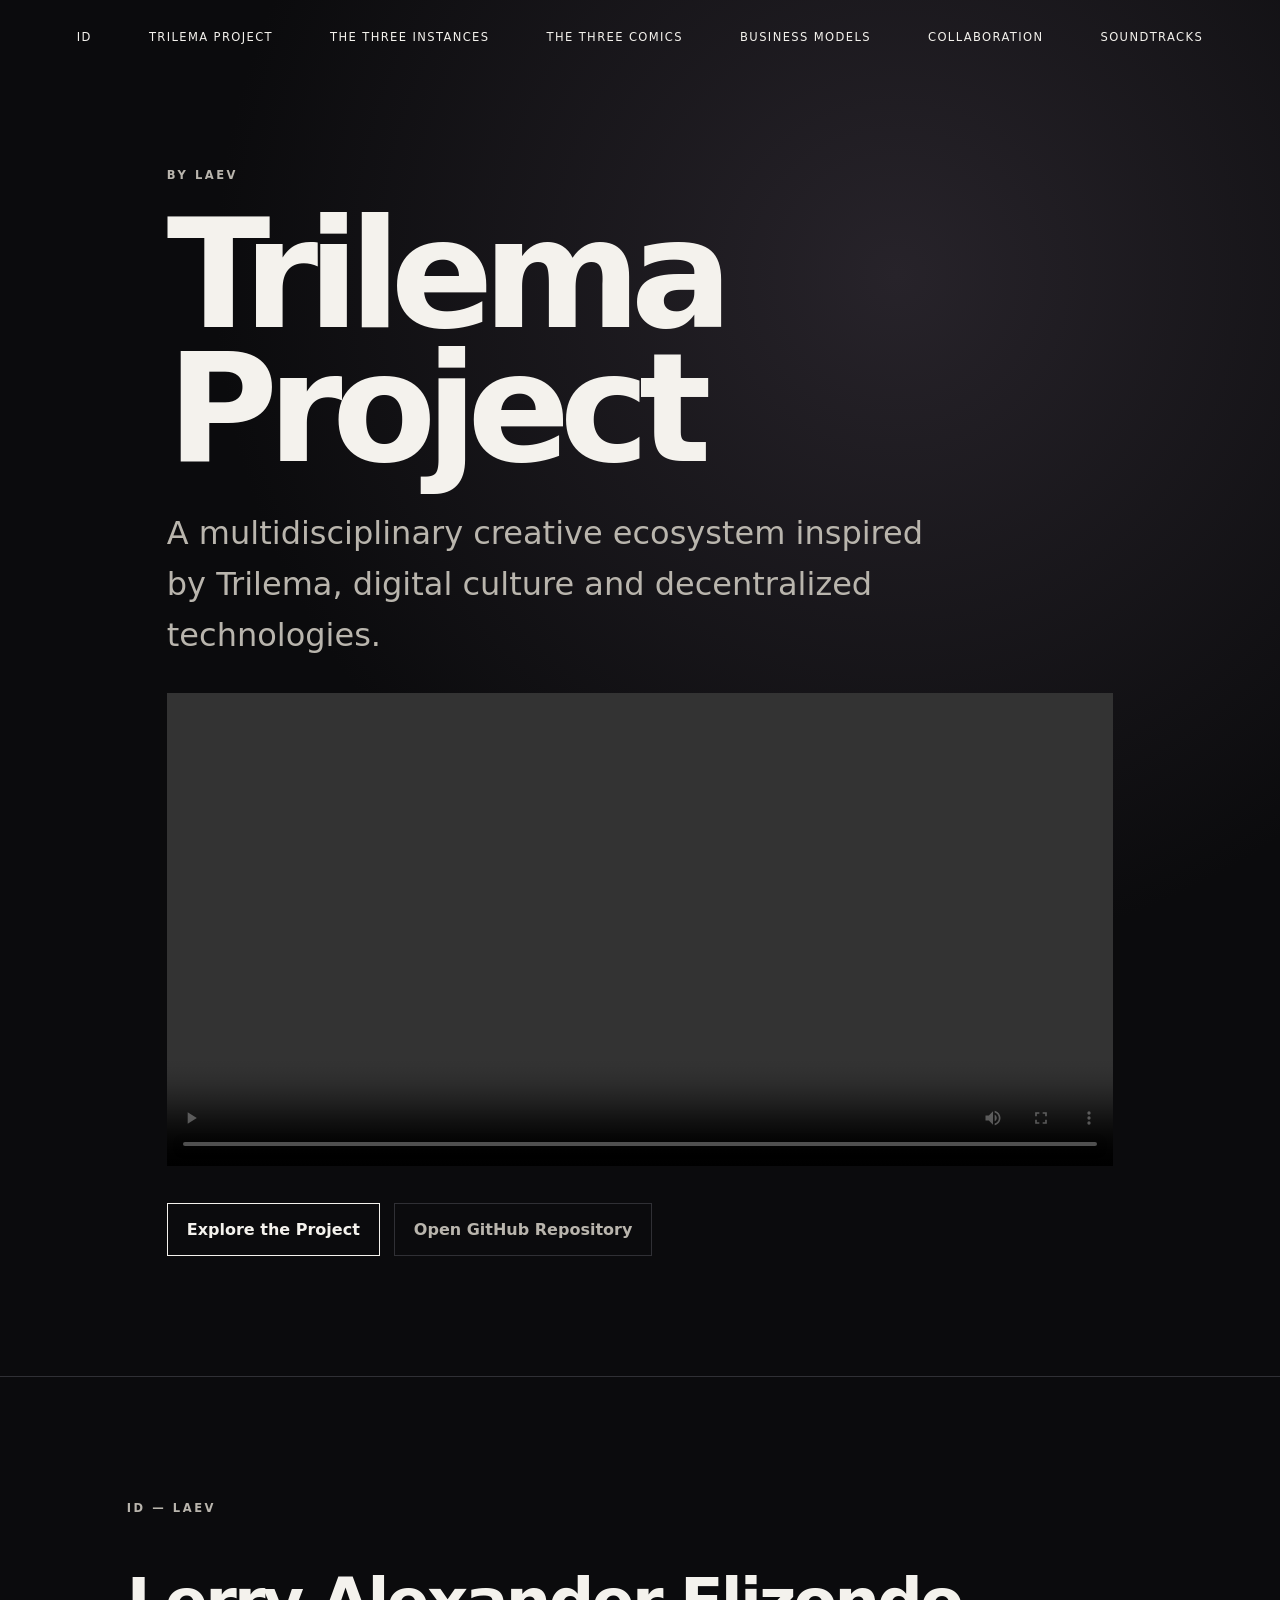
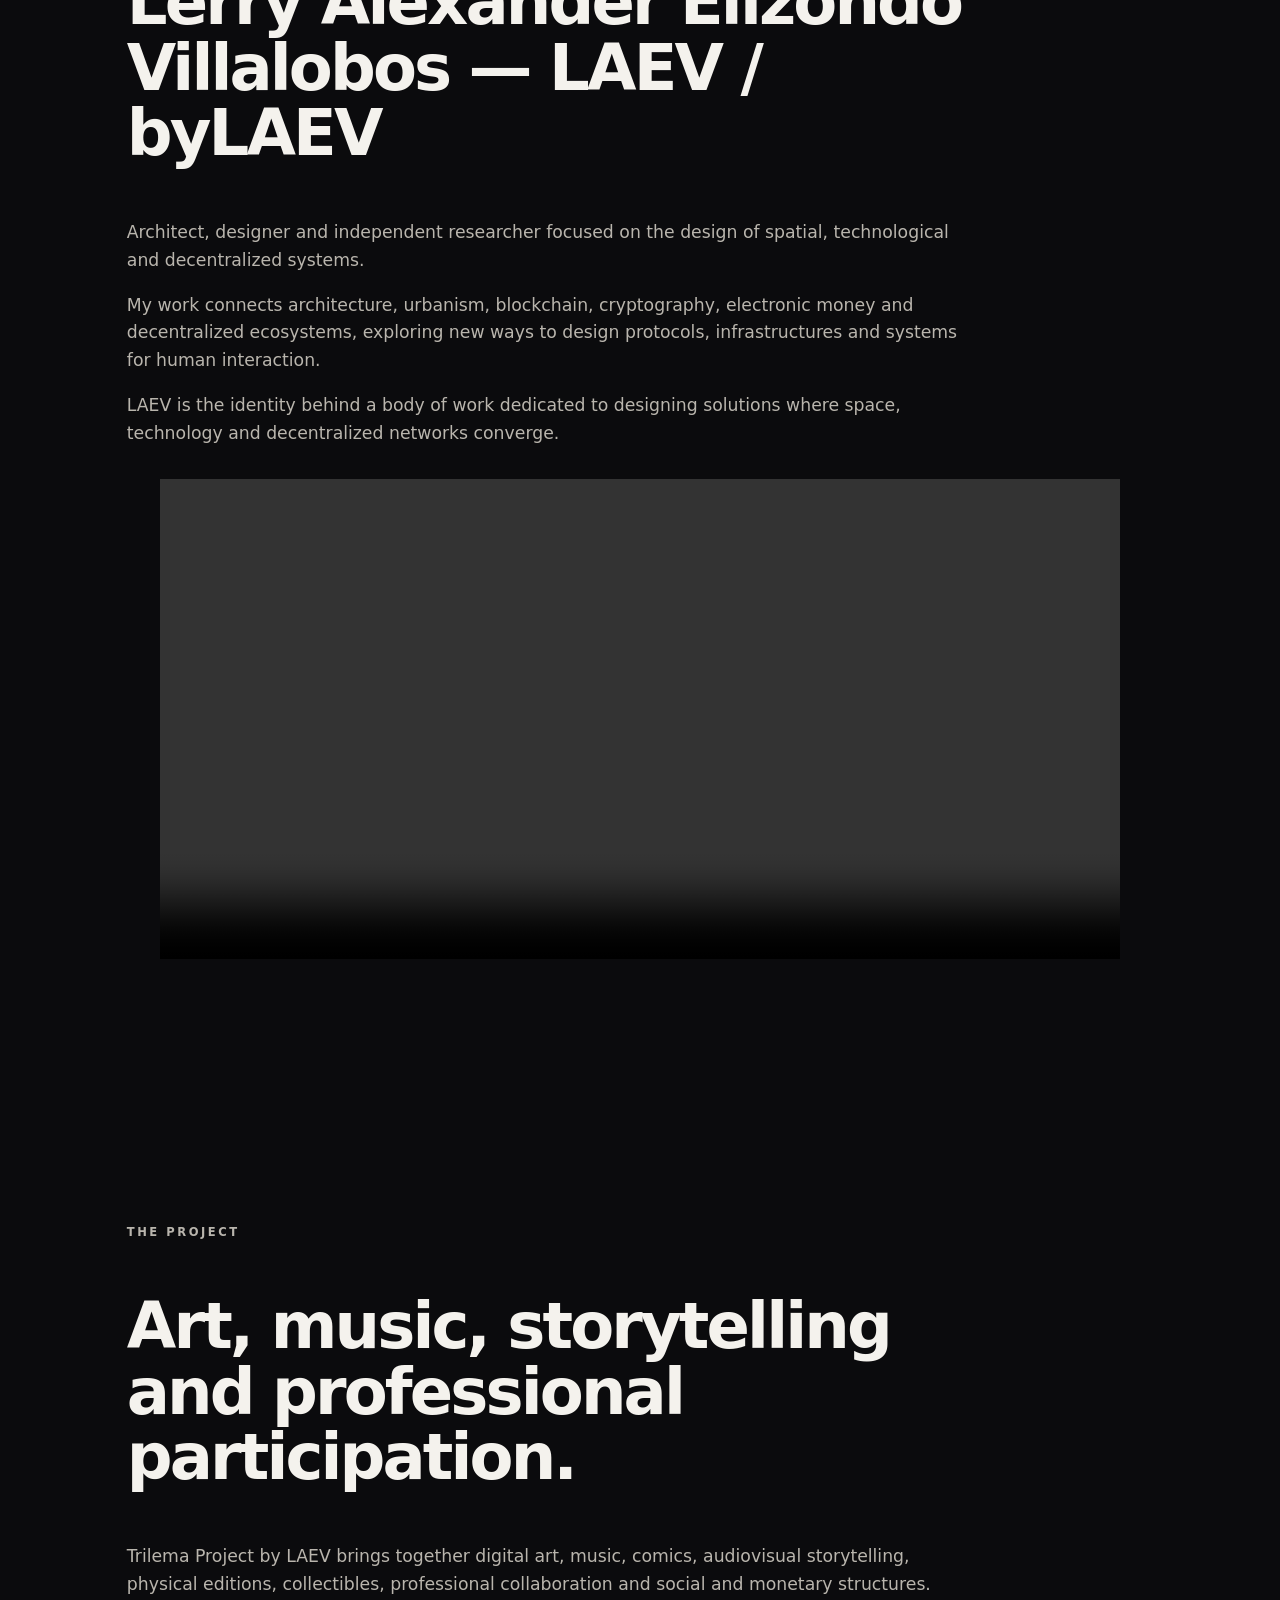
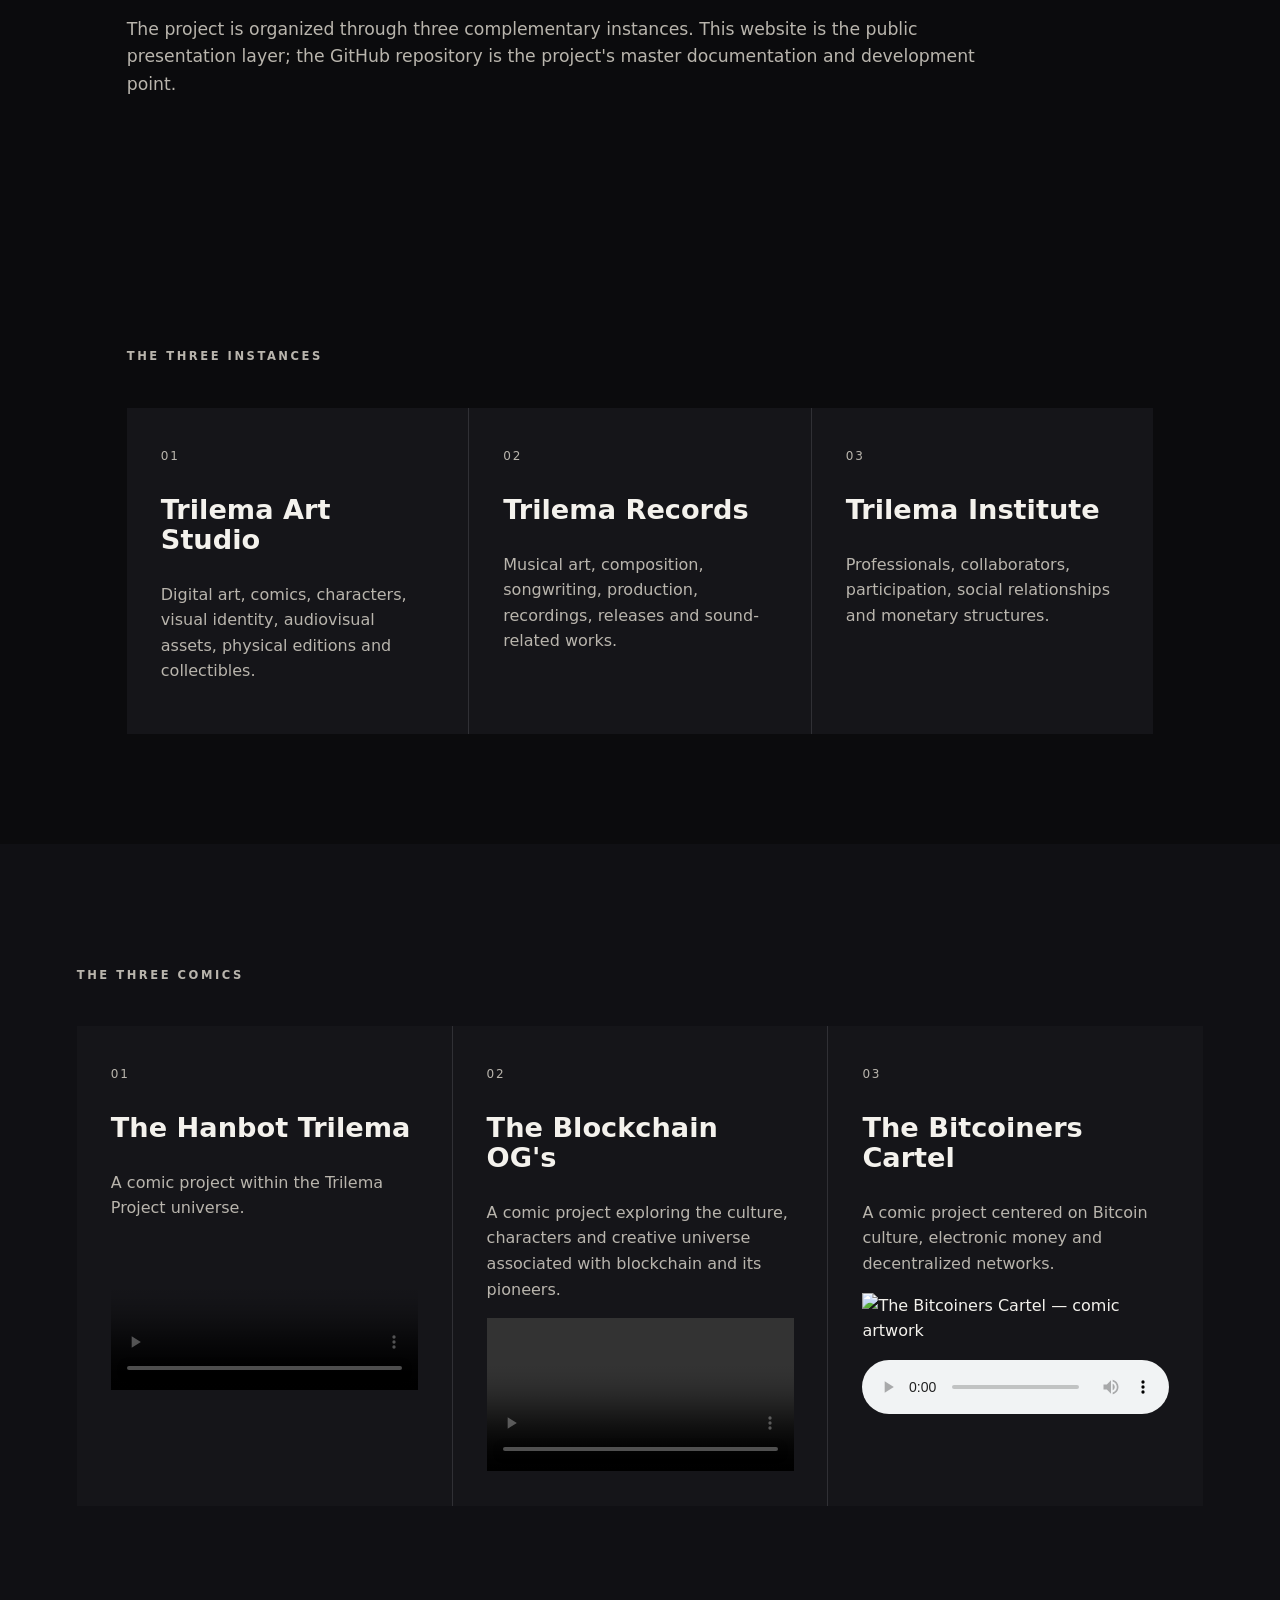
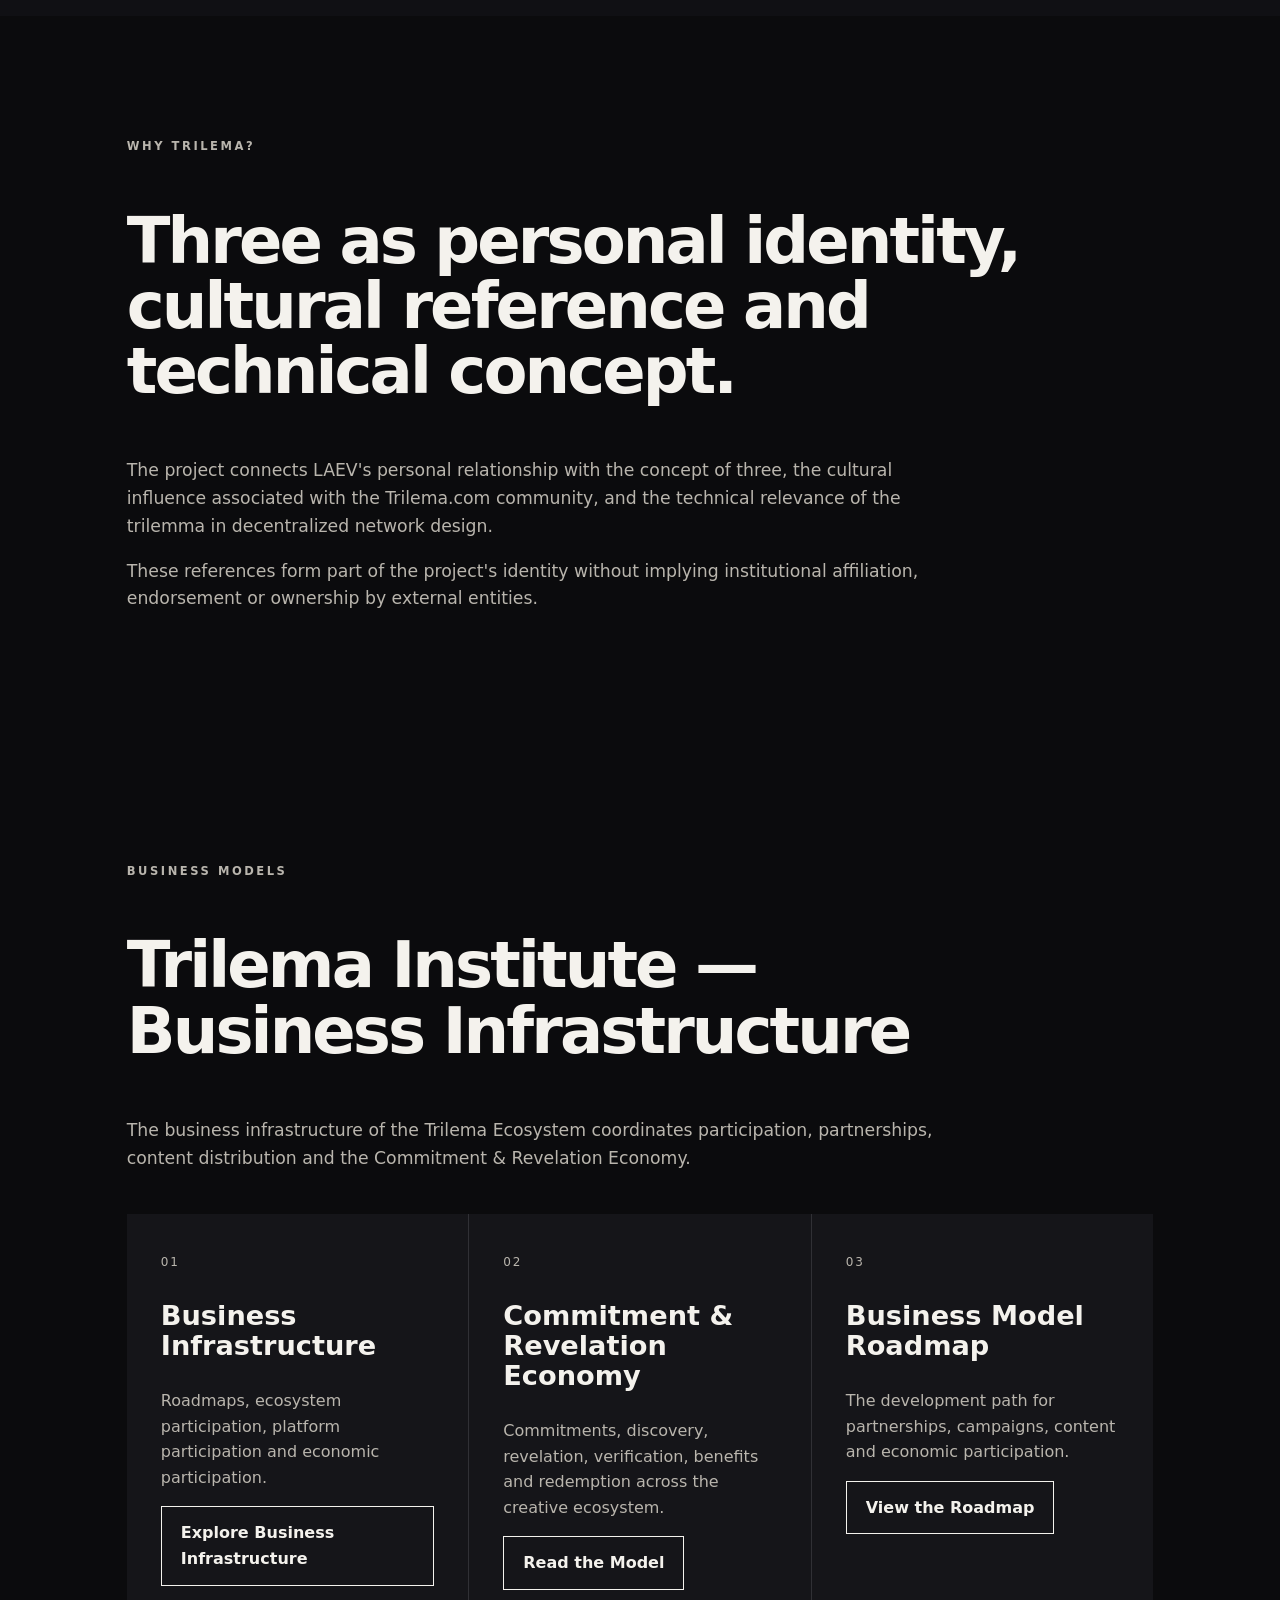
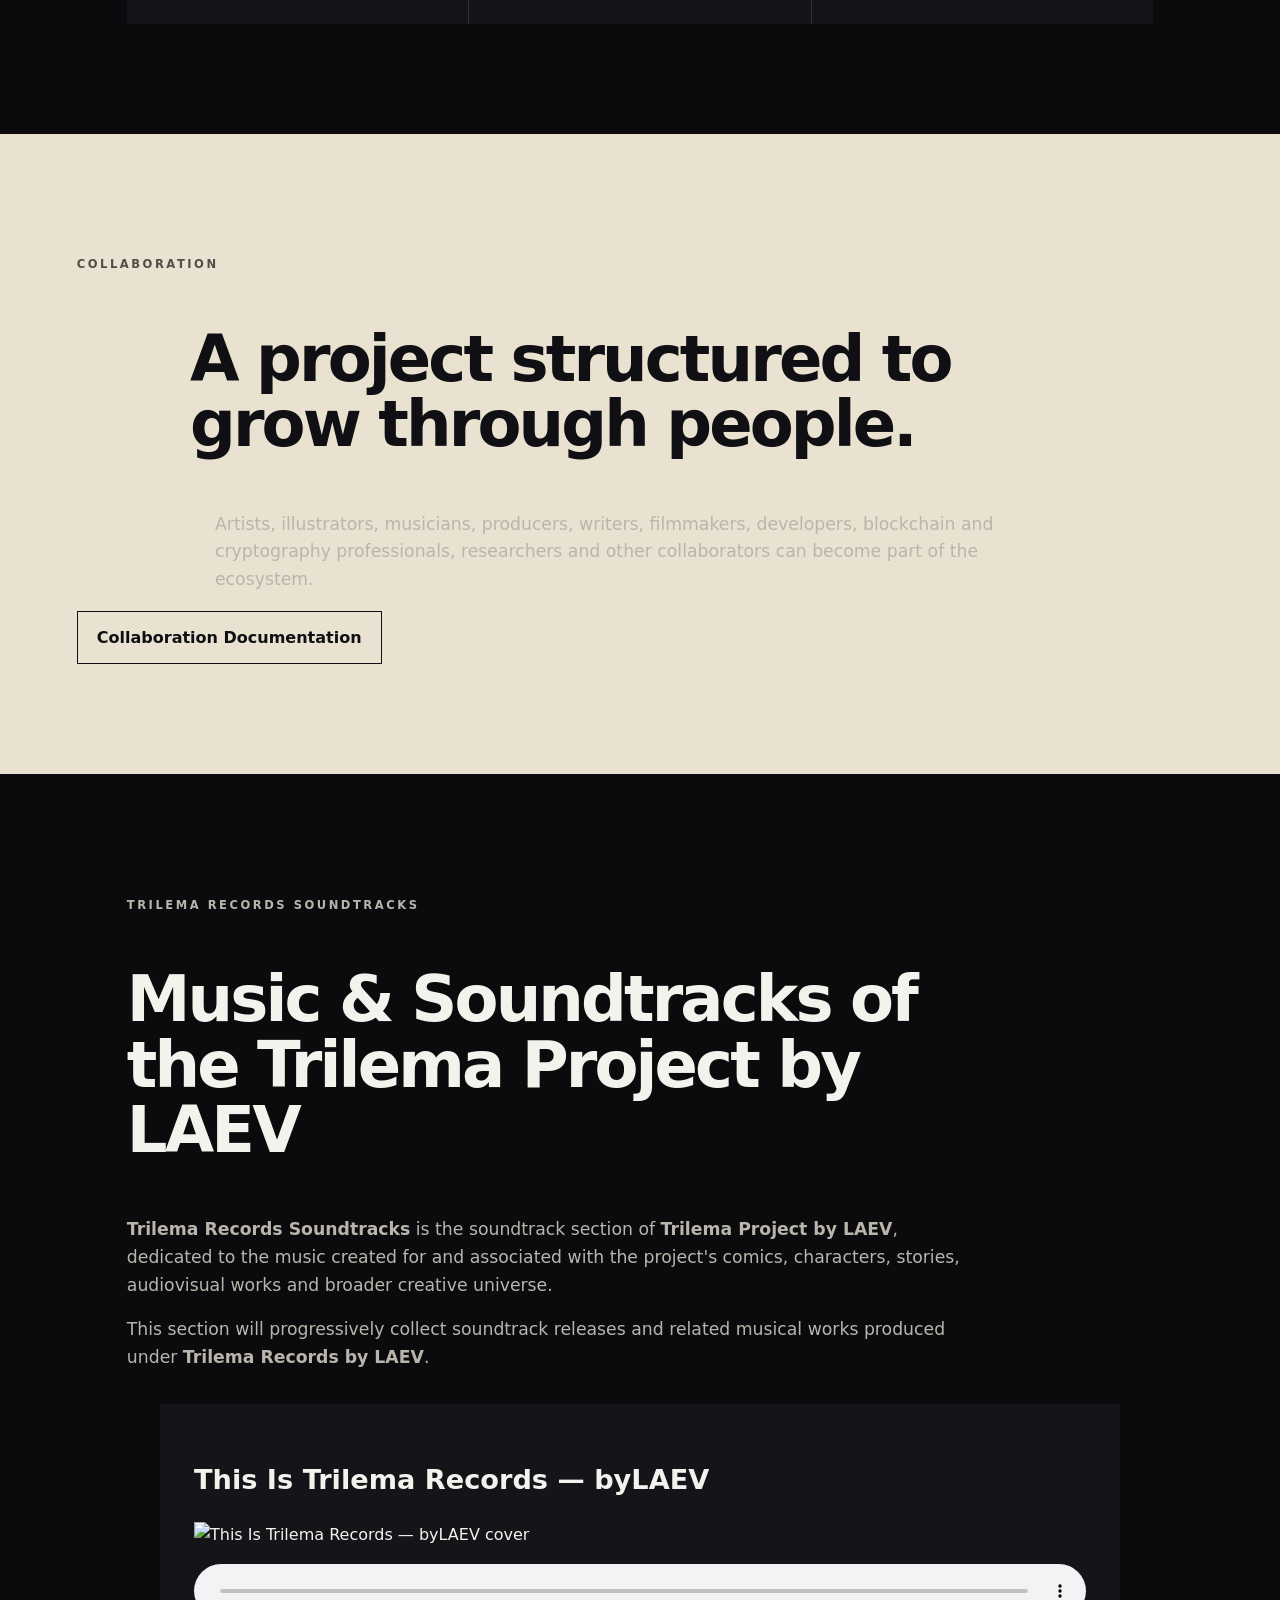
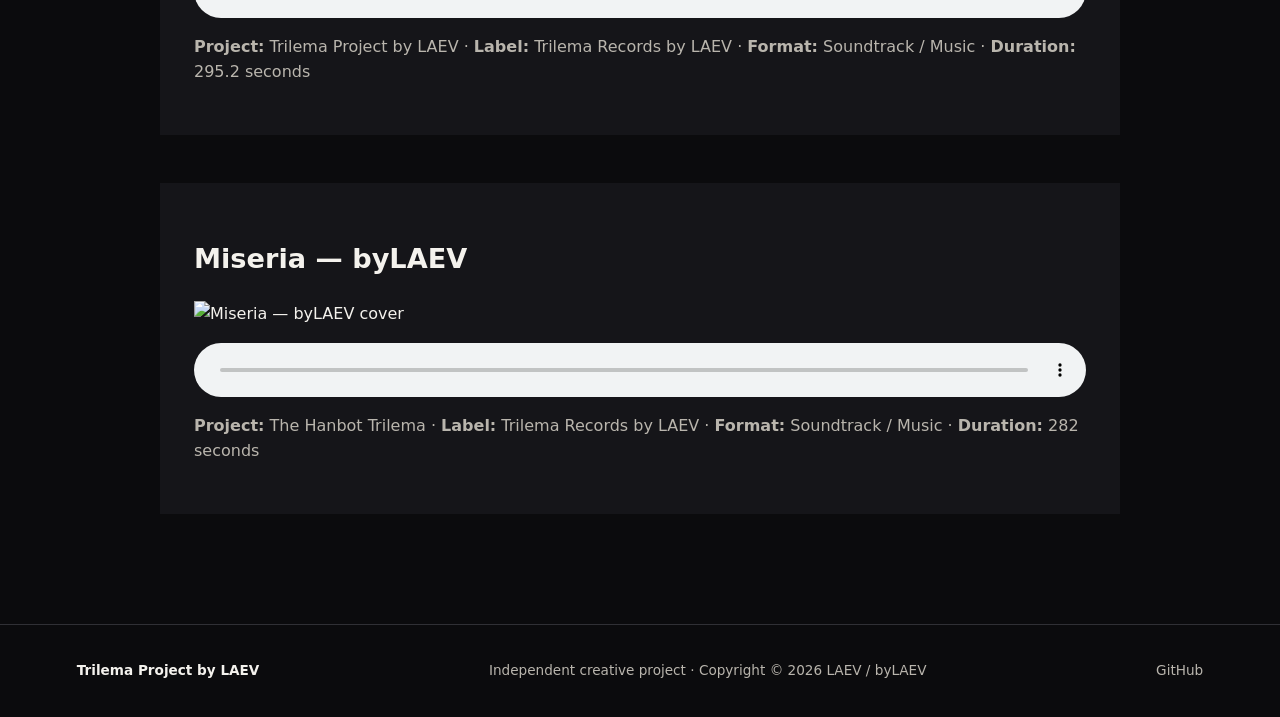
==== commit dcb8e8fa: "Add This Is Trilema Records soundtrack to GitHub Page" ====
--- a/index.html
+++ b/index.html
@@ -1 +1 @@
-<!doctype html><html lang="en"><head><meta charset="utf-8"><meta name="viewport" content="width=device-width,initial-scale=1"><meta name="description" content="Trilema Project by LAEV — a multidisciplinary creative ecosystem connecting digital art, music, comics, audiovisual storytelling and decentralized electronic ecosystems."><title>Trilema Project by LAEV</title><link rel="stylesheet" href="style.css"></head><body><header class="hero"><nav><a href="#id">ID</a><a href="#project">TRILEMA PROJECT</a><a href="#instances">THE THREE INSTANCES</a><a href="#comics">THE THREE COMICS</a><a href="#business-models">BUSINESS MODELS</a><a href="#collaboration">COLLABORATION</a><a href="#soundtracks">SOUNDTRACKS</a></nav><div class="hero-content"><p class="eyebrow">BY LAEV</p><h1>Trilema Project</h1><p class="lead">A multidisciplinary creative ecosystem inspired by Trilema, digital culture and decentralized technologies.</p><div style="margin:2rem 0;"><video controls preload="metadata" style="display:block;width:100%;height:auto;max-width:960px;margin:0 auto;"><source src="https://raw.githubusercontent.com/byLAEV/Trilema-Project-by-LAEV/main/trilema-records/byLAEV%20-%20Trilema%20Records.mp4" type="video/mp4">Your browser does not support HTML5 video.</video></div><div class="actions"><a class="button" href="#project">Explore the Project</a><a class="button secondary" href="https://github.com/byLAEV/Trilema-Project-by-LAEV">Open GitHub Repository</a></div></div></header><main><section id="id" class="section"><p class="eyebrow">ID — LAEV</p><h2>Lerry Alexander Elizondo Villalobos — LAEV / byLAEV</h2><p>Architect, designer and independent researcher focused on the design of spatial, technological and decentralized systems.</p><p>My work connects architecture, urbanism, blockchain, cryptography, electronic money and decentralized ecosystems, exploring new ways to design protocols, infrastructures and systems for human interaction.</p><p>LAEV is the identity behind a body of work dedicated to designing solutions where space, technology and decentralized networks converge.</p><div style="margin:2rem 0;"><video controls playsinline preload="metadata" style="display:block;width:100%;height:auto;max-width:960px;margin:0 auto;"><source src="https://github.com/byLAEV/Trilema-Project-by-LAEV/raw/refs/heads/main/trilema-records/iD%20byLAEV%20-%20Trilema%20Records.mp4" type="video/mp4">Your browser does not support HTML5 video. <a href="https://github.com/byLAEV/Trilema-Project-by-LAEV/raw/refs/heads/main/trilema-records/iD%20byLAEV%20-%20Trilema%20Records.mp4">Open the ID — LAEV video directly.</a></video></div></section><section id="project" class="section"><p class="eyebrow">THE PROJECT</p><h2>Art, music, storytelling and professional participation.</h2><p>Trilema Project by LAEV brings together digital art, music, comics, audiovisual storytelling, physical editions, collectibles, professional collaboration and social and monetary structures.</p><p>The project is organized through three complementary instances. This website is the public presentation layer; the GitHub repository is the project's master documentation and development point.</p></section><section id="instances" class="section"><p class="eyebrow">THE THREE INSTANCES</p><div class="grid three"><article><span>01</span><h3>Trilema Art Studio</h3><p>Digital art, comics, characters, visual identity, audiovisual assets, physical editions and collectibles.</p></article><article><span>02</span><h3>Trilema Records</h3><p>Musical art, composition, songwriting, production, recordings, releases and sound-related works.</p></article><article><span>03</span><h3>Trilema Institute</h3><p>Professionals, collaborators, participation, social relationships and monetary structures.</p></article></div></section><section id="comics" class="section dark"><p class="eyebrow">THE THREE COMICS</p><div class="grid three"><article><span>01</span><h3>The Hanbot Trilema</h3><p>A comic project within the Trilema Project universe.</p><div style="margin-top:1rem;"><video controls preload="metadata" poster="https://raw.githubusercontent.com/byLAEV/Trilema-Project-by-LAEV/refs/heads/main/trilema-art-studio/comics/the-hanbot-trilema/ChatGPT%20Image%2023%20sept%202026%2C%2011_40_21%20a.m..png" style="display:block;width:100%;height:auto;"><source src="trilema-records/video_1790306035788.mp4" type="video/mp4">Your browser does not support HTML5 video.</video></div></article><article><span>02</span><h3>The Blockchain OG's</h3><p>A comic project exploring the culture, characters and creative universe associated with blockchain and its pioneers.</p><div style="margin-top:1rem;"><video controls playsinline preload="metadata" style="display:block;width:100%;height:auto;"><source src="https://github.com/byLAEV/Trilema-Project-by-LAEV/raw/refs/heads/main/trilema-records/The%20Blockchain%20Og%27s%20byLAEV%20-%20Trilema%20Records.mp4" type="video/mp4">Your browser does not support HTML5 video. <a href="https://github.com/byLAEV/Trilema-Project-by-LAEV/raw/refs/heads/main/trilema-records/The%20Blockchain%20Og%27s%20byLAEV%20-%20Trilema%20Records.mp4">Open the video directly.</a></video></div></article><article><span>03</span><h3>The Bitcoiners Cartel</h3><p>A comic project centered on Bitcoin culture, electronic money and decentralized networks.</p><div style="margin-top:1rem;"><img src="https://raw.githubusercontent.com/byLAEV/Trilema-Project-by-LAEV/refs/heads/main/trilema-art-studio/comics/the-bitcoiners-cartel/1790477814647.jpg" alt="The Bitcoiners Cartel — comic artwork" style="display:block;width:100%;height:auto;"><audio controls preload="metadata" style="display:block;width:100%;margin-top:1rem;"><source src="https://tempfile.aiquickdraw.com/r/fd46ac28-b000-4b67-94f7-9d1ebd81fd78.mp3" type="audio/mpeg">Your browser does not support HTML5 audio. <a href="https://tempfile.aiquickdraw.com/r/fd46ac28-b000-4b67-94f7-9d1ebd81fd78.mp3">Listen to The Bitcoiners Cartel directly.</a></audio></div></article></div></section><section class="section"><p class="eyebrow">WHY TRILEMA?</p><h2>Three as personal identity, cultural reference and technical concept.</h2><p>The project connects LAEV's personal relationship with the concept of three, the cultural influence associated with the Trilema.com community, and the technical relevance of the trilemma in decentralized network design.</p><p>These references form part of the project's identity without implying institutional affiliation, endorsement or ownership by external entities.</p></section><section id="business-models" class="section"><p class="eyebrow">BUSINESS MODELS</p><h2>Trilema Institute — Business Infrastructure</h2><p>The business infrastructure of the Trilema Ecosystem coordinates participation, partnerships, content distribution and the Commitment &amp; Revelation Economy.</p><div class="grid three"><article><span>01</span><h3>Business Infrastructure</h3><p>Roadmaps, ecosystem participation, platform participation and economic participation.</p><a class="button" href="trilema-institute/business-infrastructure/README.md">Explore Business Infrastructure</a></article><article><span>02</span><h3>Commitment &amp; Revelation Economy</h3><p>Commitments, discovery, revelation, verification, benefits and redemption across the creative ecosystem.</p><a class="button" href="trilema-institute/business-infrastructure/02-commitment-revelation-economy/README.md">Read the Model</a></article><article><span>03</span><h3>Business Model Roadmap</h3><p>The development path for partnerships, campaigns, content and economic participation.</p><a class="button" href="trilema-institute/business-infrastructure/09-roadmap/README.md">View the Roadmap</a></article></div></section><section id="collaboration" class="section accent"><p class="eyebrow">COLLABORATION</p><h2>A project structured to grow through people.</h2><p>Artists, illustrators, musicians, producers, writers, filmmakers, developers, blockchain and cryptography professionals, researchers and other collaborators can become part of the ecosystem.</p><a class="button" href="https://github.com/byLAEV/Trilema-Project-by-LAEV/tree/main/collaboration">Collaboration Documentation</a></section><section id="soundtracks" class="section"><p class="eyebrow">TRILEMA RECORDS SOUNDTRACKS</p><h2>Music &amp; Soundtracks of the Trilema Project by LAEV</h2><p><strong>Trilema Records Soundtracks</strong> is the soundtrack section of <strong>Trilema Project by LAEV</strong>, dedicated to the music created for and associated with the project's comics, characters, stories, audiovisual works and broader creative universe.</p><p>This section will progressively collect soundtrack releases and related musical works produced under <strong>Trilema Records by LAEV</strong>.</p><article style="max-width:960px;margin:2rem auto 0;"><h3>Miseria — byLAEV</h3><a href="https://tempfile.aiquickdraw.com/r/4d75104c-ff44-4a90-9e03-eeae1fcfc8e8.mp3" aria-label="Listen to Miseria byLAEV"><img src="https://raw.githubusercontent.com/byLAEV/Trilema-Project-by-LAEV/refs/heads/main/trilema-records/Miseria%20Cover%2016-9.jpg" alt="Miseria — byLAEV cover" style="display:block;width:100%;height:auto;"></a><audio controls preload="metadata" style="display:block;width:100%;margin-top:1rem;"><source src="https://tempfile.aiquickdraw.com/r/4d75104c-ff44-4a90-9e03-eeae1fcfc8e8.mp3" type="audio/mpeg">Your browser does not support HTML5 audio. <a href="https://tempfile.aiquickdraw.com/r/4d75104c-ff44-4a90-9e03-eeae1fcfc8e8.mp3">Listen to Miseria directly.</a></audio><p><strong>Project:</strong> The Hanbot Trilema · <strong>Label:</strong> Trilema Records by LAEV · <strong>Format:</strong> Soundtrack / Music · <strong>Duration:</strong> 282 seconds</p></article></section></main><footer><strong>Trilema Project by LAEV</strong><span>Independent creative project · Copyright © 2026 LAEV / byLAEV</span><a href="https://github.com/byLAEV/Trilema-Project-by-LAEV">GitHub</a></footer></body></html>+<!doctype html><html lang="en"><head><meta charset="utf-8"><meta name="viewport" content="width=device-width,initial-scale=1"><meta name="description" content="Trilema Project by LAEV — a multidisciplinary creative ecosystem connecting digital art, music, comics, audiovisual storytelling and decentralized electronic ecosystems."><title>Trilema Project by LAEV</title><link rel="stylesheet" href="style.css"></head><body><header class="hero"><nav><a href="#id">ID</a><a href="#project">TRILEMA PROJECT</a><a href="#instances">THE THREE INSTANCES</a><a href="#comics">THE THREE COMICS</a><a href="#business-models">BUSINESS MODELS</a><a href="#collaboration">COLLABORATION</a><a href="#soundtracks">SOUNDTRACKS</a></nav><div class="hero-content"><p class="eyebrow">BY LAEV</p><h1>Trilema Project</h1><p class="lead">A multidisciplinary creative ecosystem inspired by Trilema, digital culture and decentralized technologies.</p><div style="margin:2rem 0;"><video controls preload="metadata" style="display:block;width:100%;height:auto;max-width:960px;margin:0 auto;"><source src="https://raw.githubusercontent.com/byLAEV/Trilema-Project-by-LAEV/main/trilema-records/byLAEV%20-%20Trilema%20Records.mp4" type="video/mp4">Your browser does not support HTML5 video.</video></div><div class="actions"><a class="button" href="#project">Explore the Project</a><a class="button secondary" href="https://github.com/byLAEV/Trilema-Project-by-LAEV">Open GitHub Repository</a></div></div></header><main><section id="id" class="section"><p class="eyebrow">ID — LAEV</p><h2>Lerry Alexander Elizondo Villalobos — LAEV / byLAEV</h2><p>Architect, designer and independent researcher focused on the design of spatial, technological and decentralized systems.</p><p>My work connects architecture, urbanism, blockchain, cryptography, electronic money and decentralized ecosystems, exploring new ways to design protocols, infrastructures and systems for human interaction.</p><p>LAEV is the identity behind a body of work dedicated to designing solutions where space, technology and decentralized networks converge.</p><div style="margin:2rem 0;"><video controls playsinline preload="metadata" style="display:block;width:100%;height:auto;max-width:960px;margin:0 auto;"><source src="https://github.com/byLAEV/Trilema-Project-by-LAEV/raw/refs/heads/main/trilema-records/iD%20byLAEV%20-%20Trilema%20Records.mp4" type="video/mp4">Your browser does not support HTML5 video. <a href="https://github.com/byLAEV/Trilema-Project-by-LAEV/raw/refs/heads/main/trilema-records/iD%20byLAEV%20-%20Trilema%20Records.mp4">Open the ID — LAEV video directly.</a></video></div></section><section id="project" class="section"><p class="eyebrow">THE PROJECT</p><h2>Art, music, storytelling and professional participation.</h2><p>Trilema Project by LAEV brings together digital art, music, comics, audiovisual storytelling, physical editions, collectibles, professional collaboration and social and monetary structures.</p><p>The project is organized through three complementary instances. This website is the public presentation layer; the GitHub repository is the project's master documentation and development point.</p></section><section id="instances" class="section"><p class="eyebrow">THE THREE INSTANCES</p><div class="grid three"><article><span>01</span><h3>Trilema Art Studio</h3><p>Digital art, comics, characters, visual identity, audiovisual assets, physical editions and collectibles.</p></article><article><span>02</span><h3>Trilema Records</h3><p>Musical art, composition, songwriting, production, recordings, releases and sound-related works.</p></article><article><span>03</span><h3>Trilema Institute</h3><p>Professionals, collaborators, participation, social relationships and monetary structures.</p></article></div></section><section id="comics" class="section dark"><p class="eyebrow">THE THREE COMICS</p><div class="grid three"><article><span>01</span><h3>The Hanbot Trilema</h3><p>A comic project within the Trilema Project universe.</p><div style="margin-top:1rem;"><video controls preload="metadata" poster="https://raw.githubusercontent.com/byLAEV/Trilema-Project-by-LAEV/refs/heads/main/trilema-art-studio/comics/the-hanbot-trilema/ChatGPT%20Image%2023%20sept%202026%2C%2011_40_21%20a.m..png" style="display:block;width:100%;height:auto;"><source src="trilema-records/video_1790306035788.mp4" type="video/mp4">Your browser does not support HTML5 video.</video></div></article><article><span>02</span><h3>The Blockchain OG's</h3><p>A comic project exploring the culture, characters and creative universe associated with blockchain and its pioneers.</p><div style="margin-top:1rem;"><video controls playsinline preload="metadata" style="display:block;width:100%;height:auto;"><source src="https://github.com/byLAEV/Trilema-Project-by-LAEV/raw/refs/heads/main/trilema-records/The%20Blockchain%20Og%27s%20byLAEV%20-%20Trilema%20Records.mp4" type="video/mp4">Your browser does not support HTML5 video. <a href="https://github.com/byLAEV/Trilema-Project-by-LAEV/raw/refs/heads/main/trilema-records/The%20Blockchain%20Og%27s%20byLAEV%20-%20Trilema%20Records.mp4">Open the video directly.</a></video></div></article><article><span>03</span><h3>The Bitcoiners Cartel</h3><p>A comic project centered on Bitcoin culture, electronic money and decentralized networks.</p><div style="margin-top:1rem;"><img src="https://raw.githubusercontent.com/byLAEV/Trilema-Project-by-LAEV/refs/heads/main/trilema-art-studio/comics/the-bitcoiners-cartel/1790477814647.jpg" alt="The Bitcoiners Cartel — comic artwork" style="display:block;width:100%;height:auto;"><audio controls preload="metadata" style="display:block;width:100%;margin-top:1rem;"><source src="https://tempfile.aiquickdraw.com/r/fd46ac28-b000-4b67-94f7-9d1ebd81fd78.mp3" type="audio/mpeg">Listen to The Bitcoiners Cartel directly.</audio></div></article></div></section><section class="section"><p class="eyebrow">WHY TRILEMA?</p><h2>Three as personal identity, cultural reference and technical concept.</h2><p>The project connects LAEV's personal relationship with the concept of three, the cultural influence associated with the Trilema.com community, and the technical relevance of the trilemma in decentralized network design.</p><p>These references form part of the project's identity without implying institutional affiliation, endorsement or ownership by external entities.</p></section><section id="business-models" class="section"><p class="eyebrow">BUSINESS MODELS</p><h2>Trilema Institute — Business Infrastructure</h2><p>The business infrastructure of the Trilema Ecosystem coordinates participation, partnerships, content distribution and the Commitment &amp; Revelation Economy.</p><div class="grid three"><article><span>01</span><h3>Business Infrastructure</h3><p>Roadmaps, ecosystem participation, platform participation and economic participation.</p><a class="button" href="trilema-institute/business-infrastructure/README.md">Explore Business Infrastructure</a></article><article><span>02</span><h3>Commitment &amp; Revelation Economy</h3><p>Commitments, discovery, revelation, verification, benefits and redemption across the creative ecosystem.</p><a class="button" href="trilema-institute/business-infrastructure/02-commitment-revelation-economy/README.md">Read the Model</a></article><article><span>03</span><h3>Business Model Roadmap</h3><p>The development path for partnerships, campaigns, content and economic participation.</p><a class="button" href="trilema-institute/business-infrastructure/09-roadmap/README.md">View the Roadmap</a></article></div></section><section id="collaboration" class="section accent"><p class="eyebrow">COLLABORATION</p><h2>A project structured to grow through people.</h2><p>Artists, illustrators, musicians, producers, writers, filmmakers, developers, blockchain and cryptography professionals, researchers and other collaborators can become part of the ecosystem.</p><a class="button" href="https://github.com/byLAEV/Trilema-Project-by-LAEV/tree/main/collaboration">Collaboration Documentation</a></section><section id="soundtracks" class="section"><p class="eyebrow">TRILEMA RECORDS SOUNDTRACKS</p><h2>Music &amp; Soundtracks of the Trilema Project by LAEV</h2><p><strong>Trilema Records Soundtracks</strong> is the soundtrack section of <strong>Trilema Project by LAEV</strong>, dedicated to the music created for and associated with the project's comics, characters, stories, audiovisual works and broader creative universe.</p><p>This section will progressively collect soundtrack releases and related musical works produced under <strong>Trilema Records by LAEV</strong>.</p><article style="max-width:960px;margin:2rem auto 0;"><h3>This Is Trilema Records — byLAEV</h3><img src="https://raw.githubusercontent.com/byLAEV/Trilema-Project-by-LAEV/main/trilema-records/This%20is%20Trilema%20Records%2016-9.jpg" alt="This Is Trilema Records — byLAEV cover" style="display:block;width:100%;height:auto;"><audio controls preload="metadata" style="display:block;width:100%;margin-top:1rem;"><source src="https://tempfile.aiquickdraw.com/r/d0be9b53-0725-4cf6-863f-8df1fcaf4c9f.mp3" type="audio/mpeg">Your browser does not support HTML5 audio. <a href="https://tempfile.aiquickdraw.com/r/d0be9b53-0725-4cf6-863f-8df1fcaf4c9f.mp3">Listen to This Is Trilema Records directly.</a></audio><p><strong>Project:</strong> Trilema Project by LAEV · <strong>Label:</strong> Trilema Records by LAEV · <strong>Format:</strong> Soundtrack / Music · <strong>Duration:</strong> 295.2 seconds</p></article><article style="max-width:960px;margin:3rem auto 0;"><h3>Miseria — byLAEV</h3><a href="https://tempfile.aiquickdraw.com/r/4d75104c-ff44-4a90-9e03-eeae1fcfc8e8.mp3" aria-label="Listen to Miseria byLAEV"><img src="https://raw.githubusercontent.com/byLAEV/Trilema-Project-by-LAEV/refs/heads/main/trilema-records/Miseria%20Cover%2016-9.jpg" alt="Miseria — byLAEV cover" style="display:block;width:100%;height:auto;"></a><audio controls preload="metadata" style="display:block;width:100%;margin-top:1rem;"><source src="https://tempfile.aiquickdraw.com/r/4d75104c-ff44-4a90-9e03-eeae1fcfc8e8.mp3" type="audio/mpeg">Your browser does not support HTML5 audio. <a href="https://tempfile.aiquickdraw.com/r/4d75104c-ff44-4a90-9e03-eeae1fcfc8e8.mp3">Listen to Miseria directly.</a></audio><p><strong>Project:</strong> The Hanbot Trilema · <strong>Label:</strong> Trilema Records by LAEV · <strong>Format:</strong> Soundtrack / Music · <strong>Duration:</strong> 282 seconds</p></article></section></main><footer><strong>Trilema Project by LAEV</strong><span>Independent creative project · Copyright © 2026 LAEV / byLAEV</span><a href="https://github.com/byLAEV/Trilema-Project-by-LAEV">GitHub</a></footer></body></html>
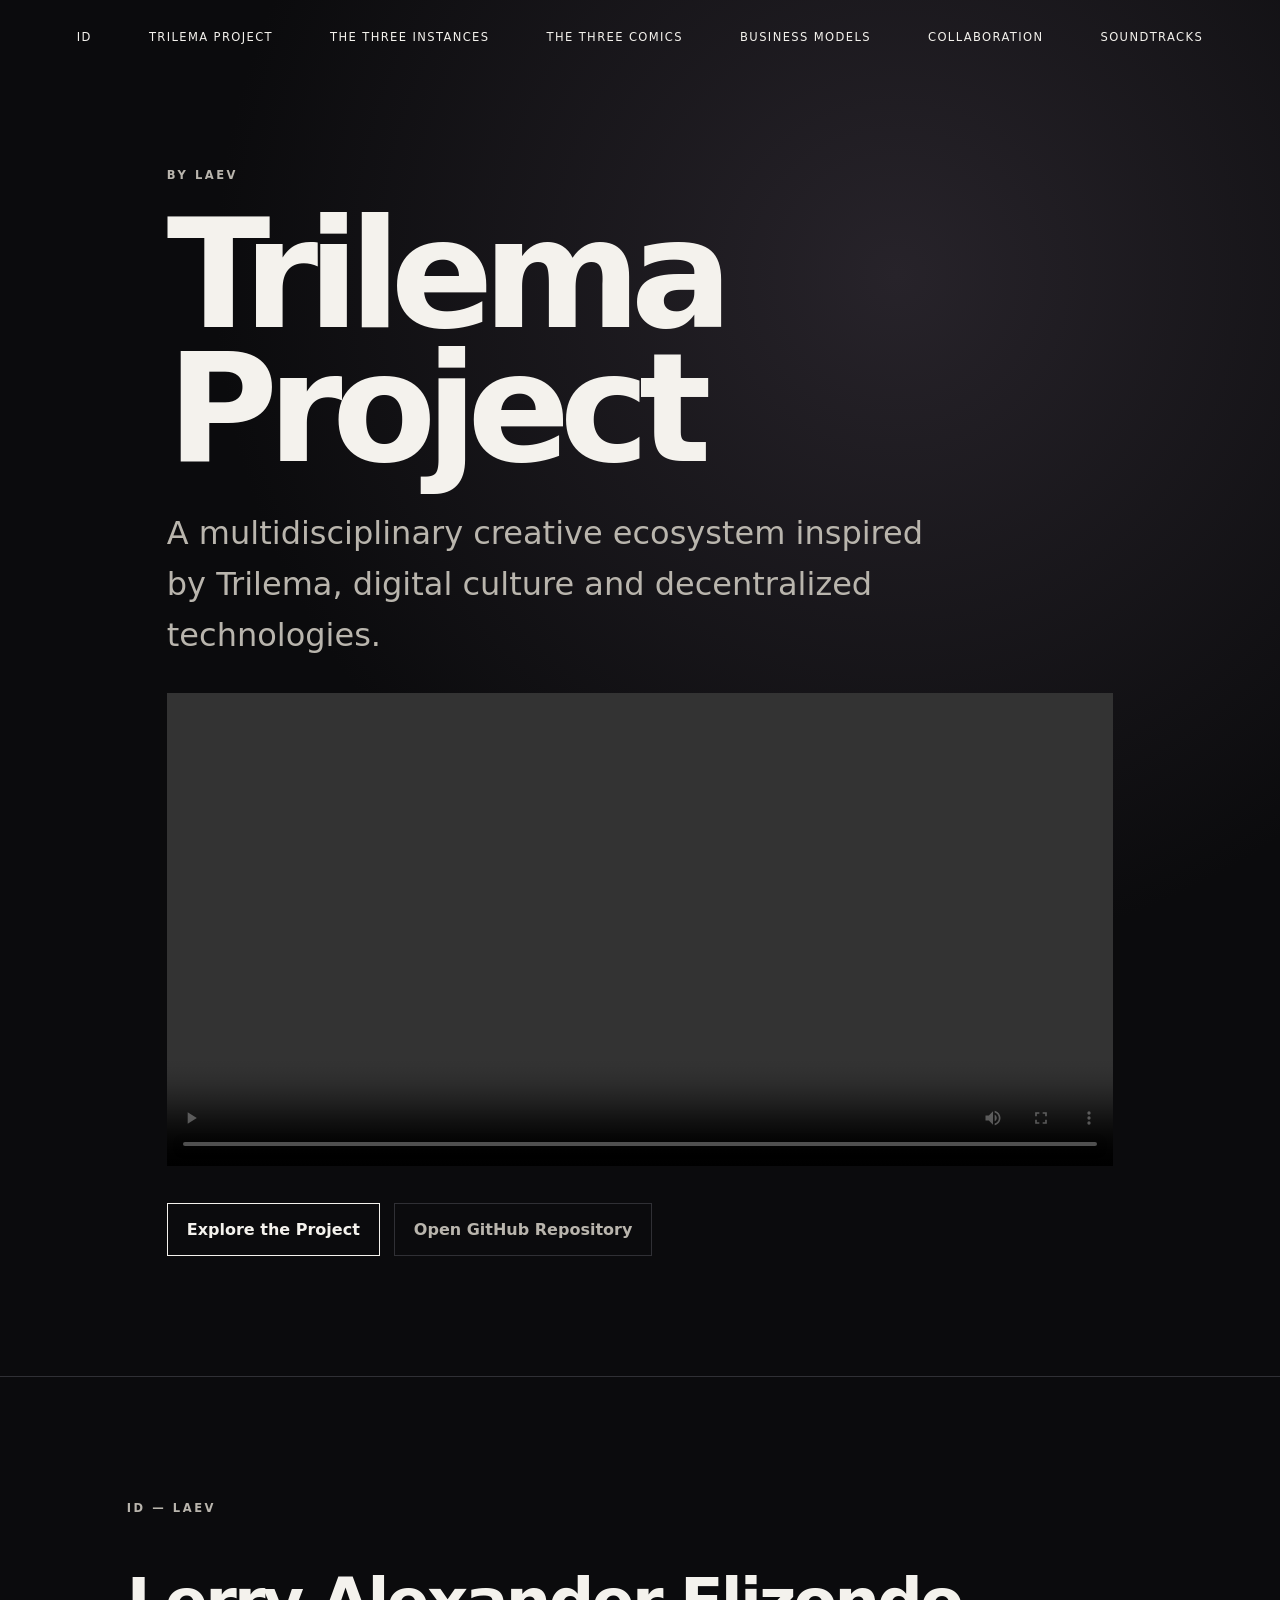
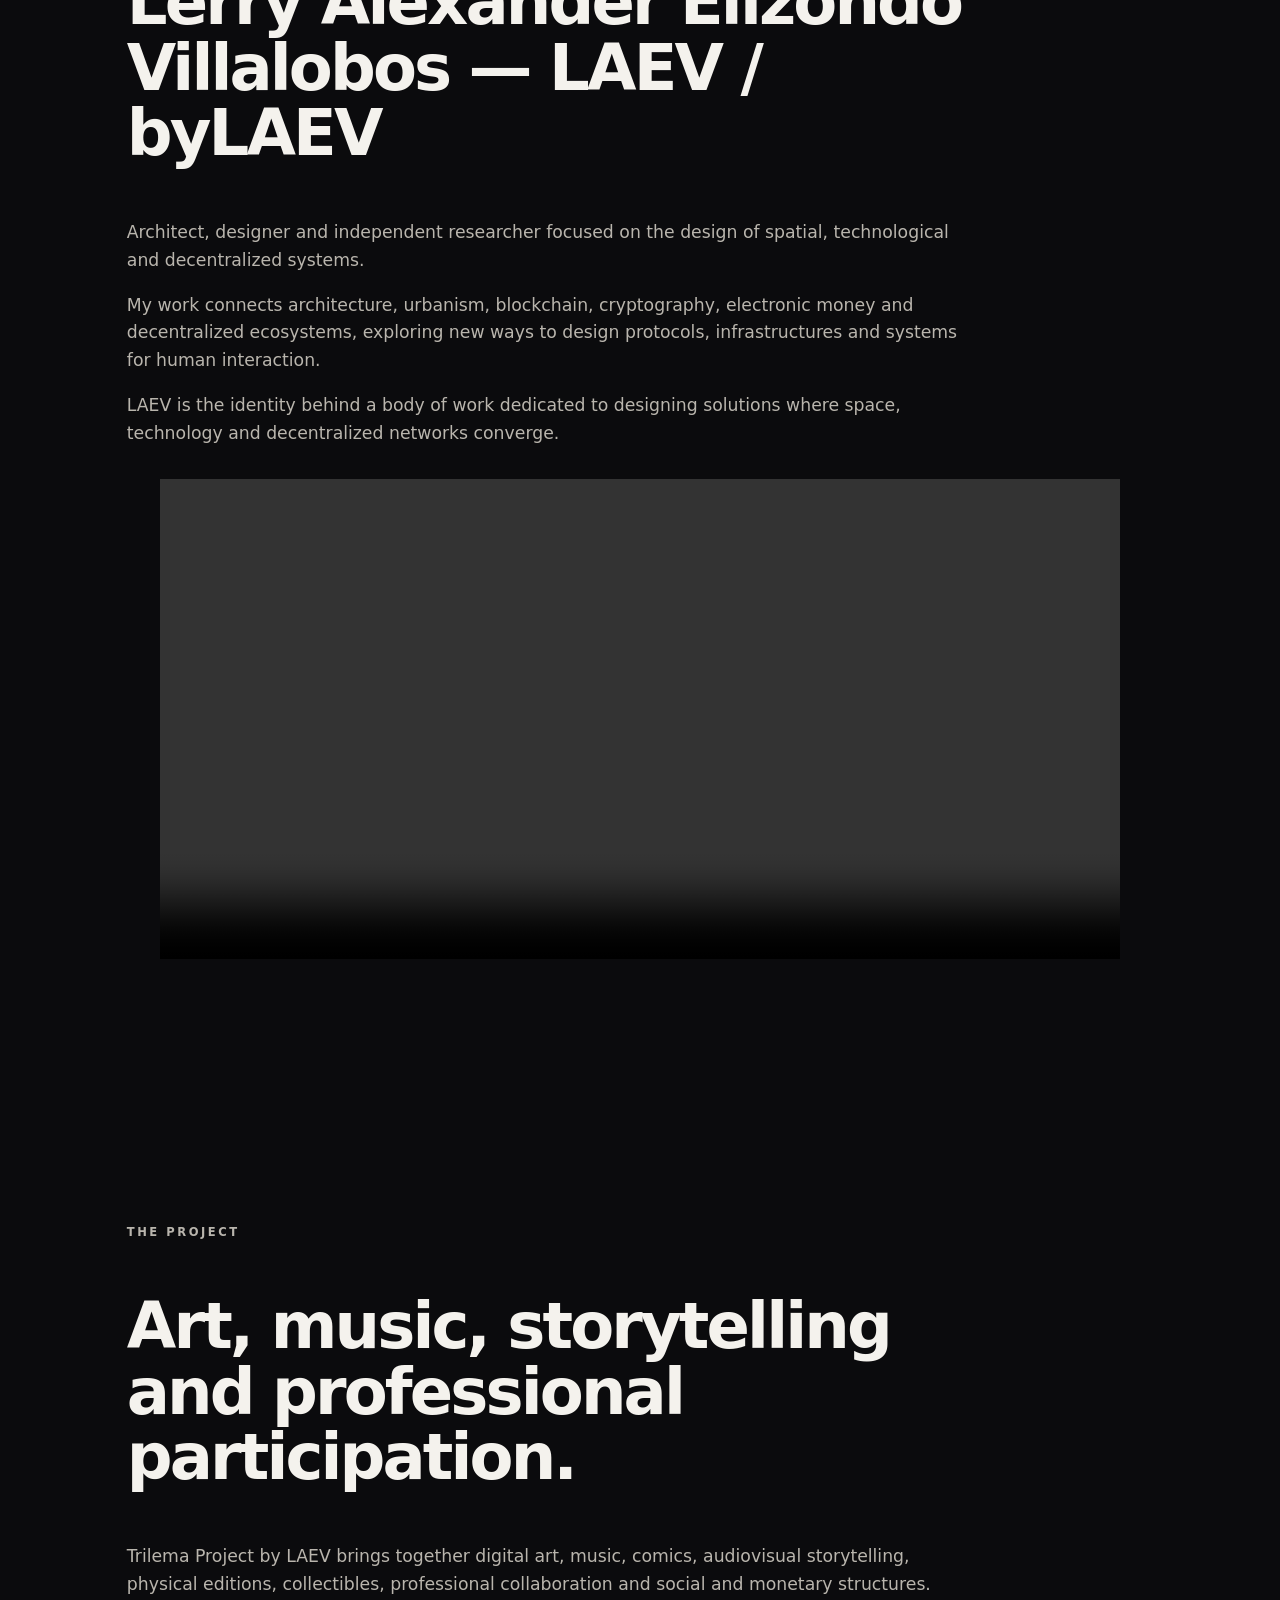
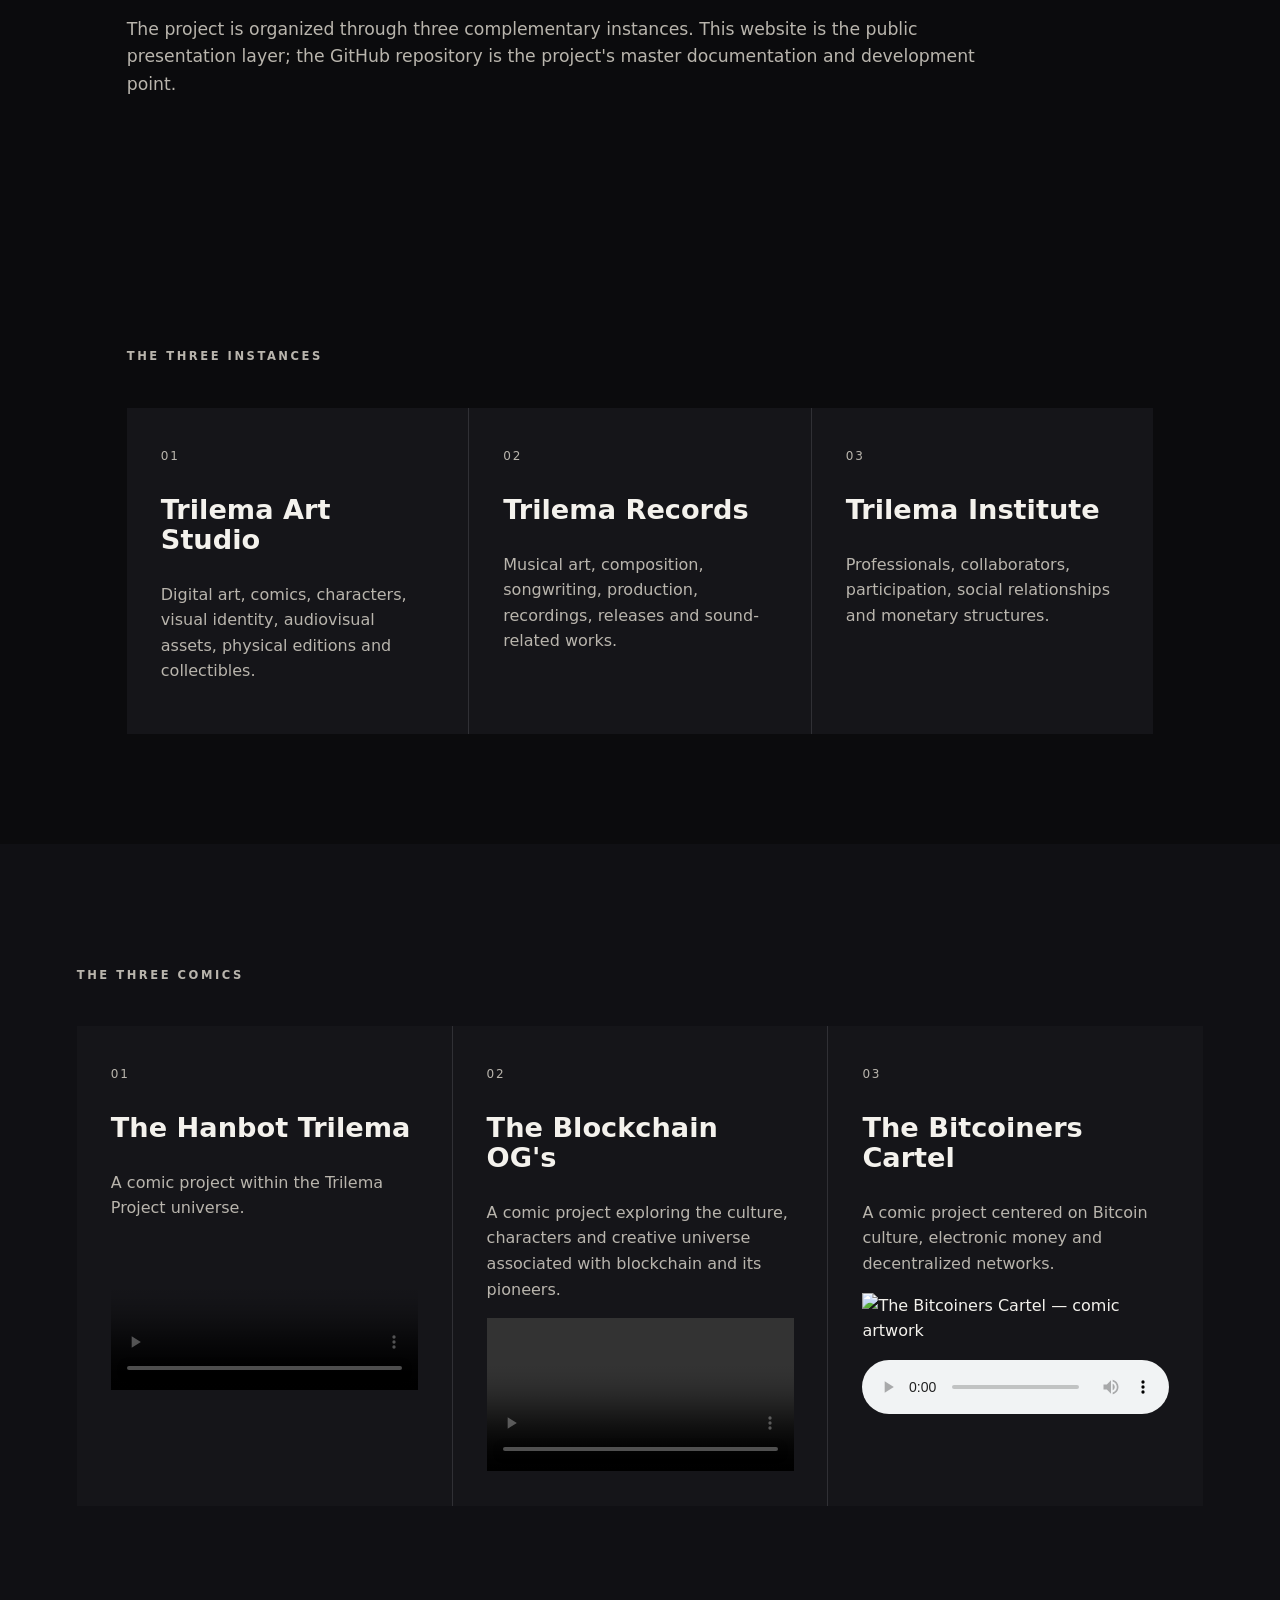
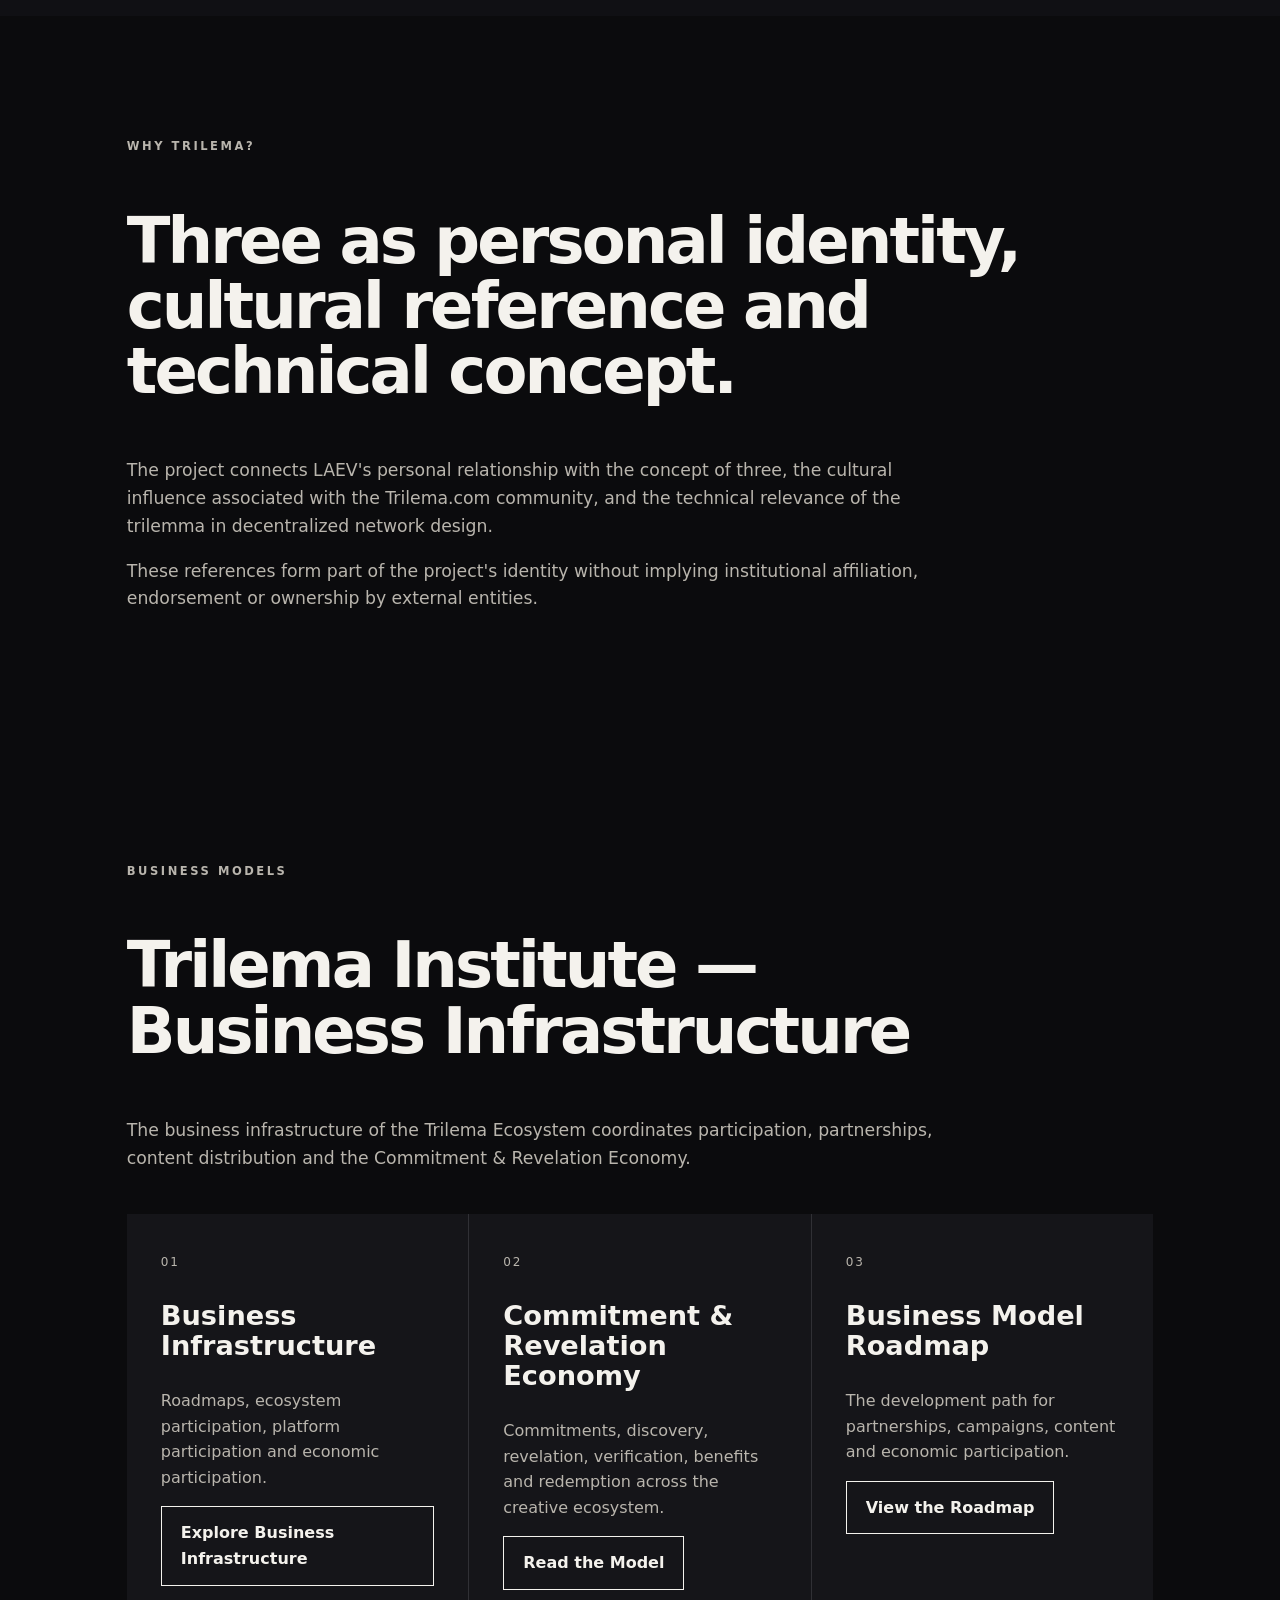
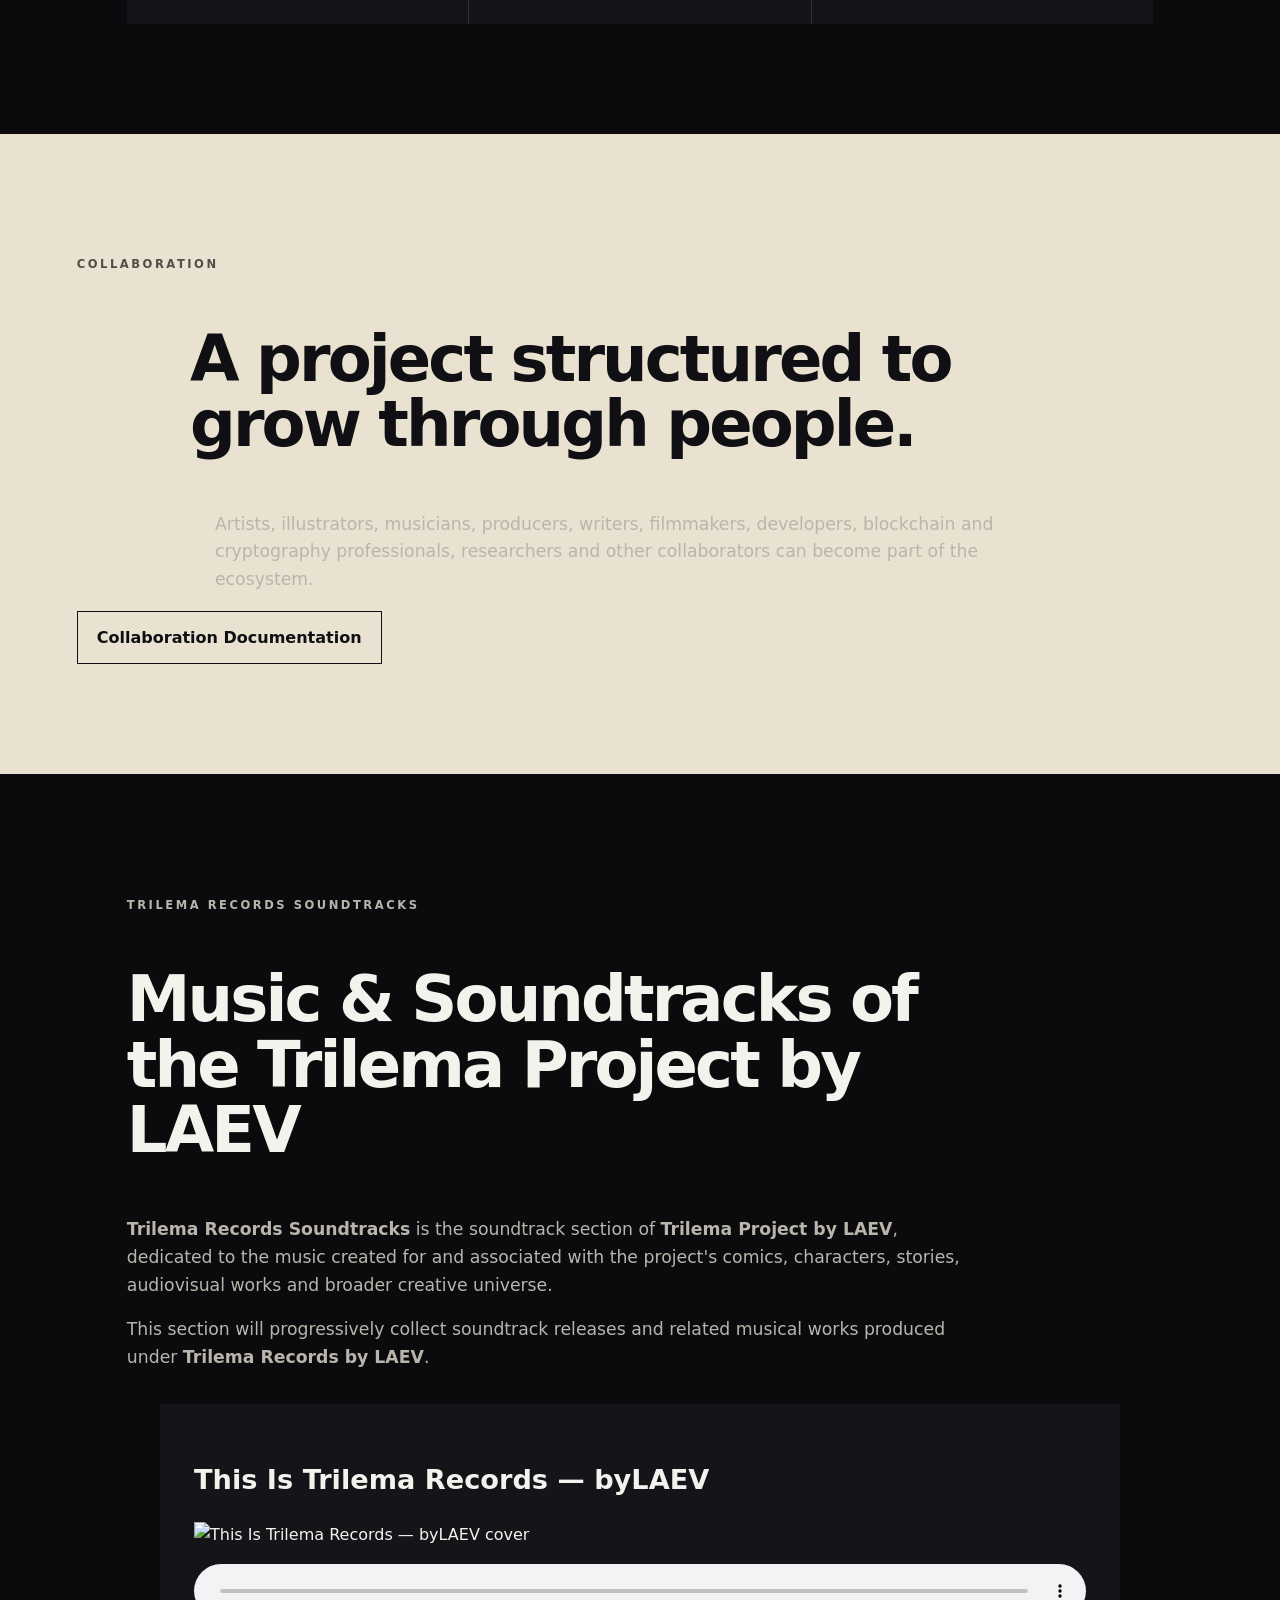
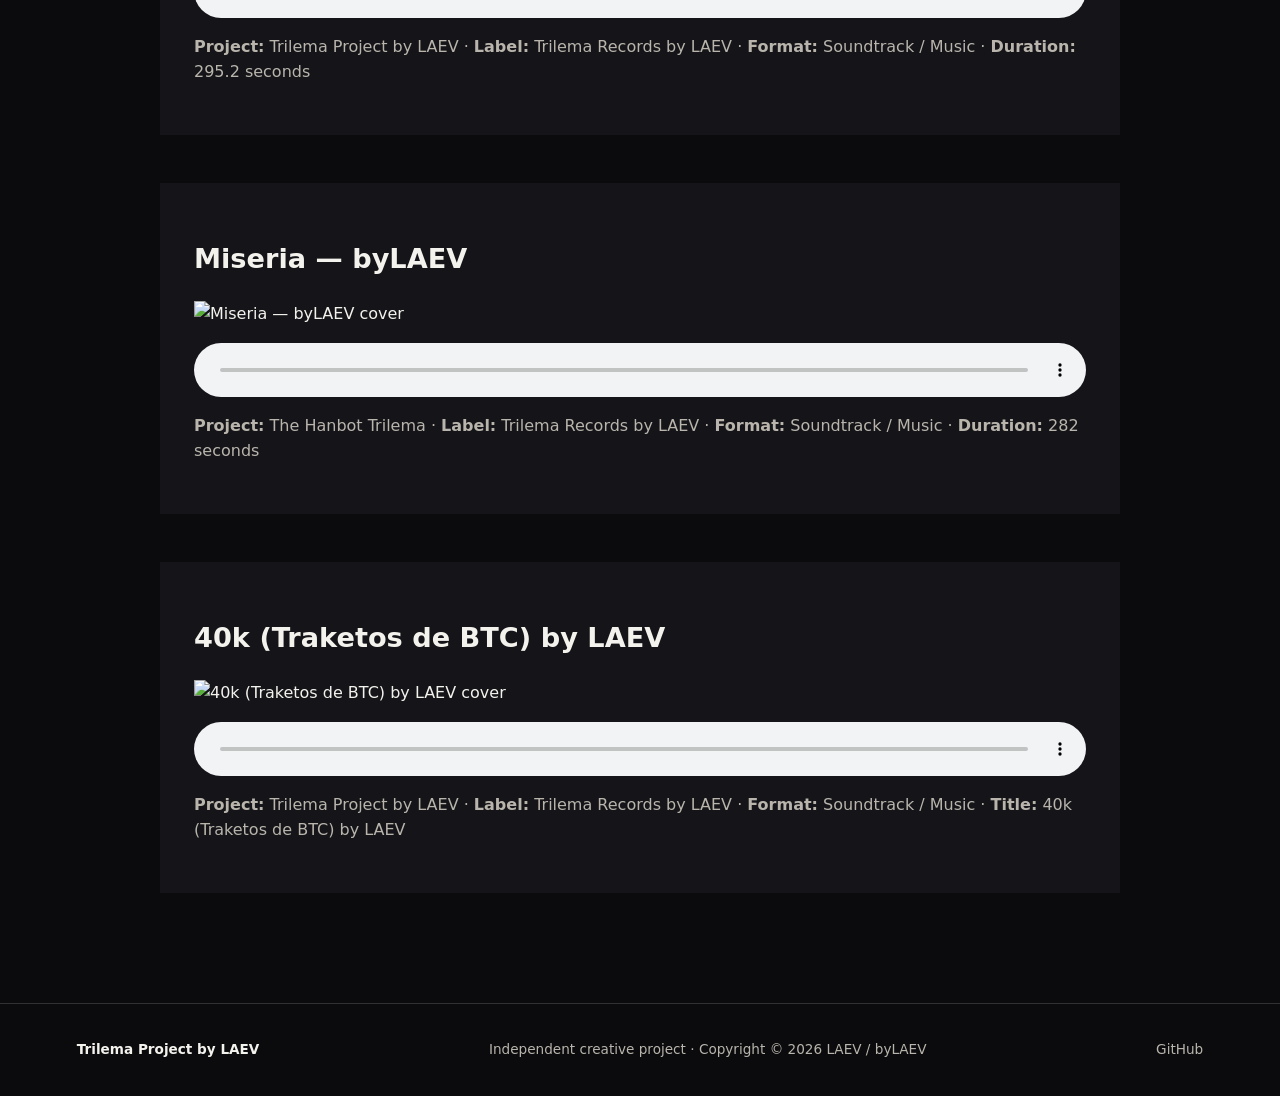
==== commit b72a0675: "Add 40K soundtrack to Trilema Records Soundtracks" ====
--- a/index.html
+++ b/index.html
@@ -1 +1 @@
-<!doctype html><html lang="en"><head><meta charset="utf-8"><meta name="viewport" content="width=device-width,initial-scale=1"><meta name="description" content="Trilema Project by LAEV — a multidisciplinary creative ecosystem connecting digital art, music, comics, audiovisual storytelling and decentralized electronic ecosystems."><title>Trilema Project by LAEV</title><link rel="stylesheet" href="style.css"></head><body><header class="hero"><nav><a href="#id">ID</a><a href="#project">TRILEMA PROJECT</a><a href="#instances">THE THREE INSTANCES</a><a href="#comics">THE THREE COMICS</a><a href="#business-models">BUSINESS MODELS</a><a href="#collaboration">COLLABORATION</a><a href="#soundtracks">SOUNDTRACKS</a></nav><div class="hero-content"><p class="eyebrow">BY LAEV</p><h1>Trilema Project</h1><p class="lead">A multidisciplinary creative ecosystem inspired by Trilema, digital culture and decentralized technologies.</p><div style="margin:2rem 0;"><video controls preload="metadata" style="display:block;width:100%;height:auto;max-width:960px;margin:0 auto;"><source src="https://raw.githubusercontent.com/byLAEV/Trilema-Project-by-LAEV/main/trilema-records/byLAEV%20-%20Trilema%20Records.mp4" type="video/mp4">Your browser does not support HTML5 video.</video></div><div class="actions"><a class="button" href="#project">Explore the Project</a><a class="button secondary" href="https://github.com/byLAEV/Trilema-Project-by-LAEV">Open GitHub Repository</a></div></div></header><main><section id="id" class="section"><p class="eyebrow">ID — LAEV</p><h2>Lerry Alexander Elizondo Villalobos — LAEV / byLAEV</h2><p>Architect, designer and independent researcher focused on the design of spatial, technological and decentralized systems.</p><p>My work connects architecture, urbanism, blockchain, cryptography, electronic money and decentralized ecosystems, exploring new ways to design protocols, infrastructures and systems for human interaction.</p><p>LAEV is the identity behind a body of work dedicated to designing solutions where space, technology and decentralized networks converge.</p><div style="margin:2rem 0;"><video controls playsinline preload="metadata" style="display:block;width:100%;height:auto;max-width:960px;margin:0 auto;"><source src="https://github.com/byLAEV/Trilema-Project-by-LAEV/raw/refs/heads/main/trilema-records/iD%20byLAEV%20-%20Trilema%20Records.mp4" type="video/mp4">Your browser does not support HTML5 video. <a href="https://github.com/byLAEV/Trilema-Project-by-LAEV/raw/refs/heads/main/trilema-records/iD%20byLAEV%20-%20Trilema%20Records.mp4">Open the ID — LAEV video directly.</a></video></div></section><section id="project" class="section"><p class="eyebrow">THE PROJECT</p><h2>Art, music, storytelling and professional participation.</h2><p>Trilema Project by LAEV brings together digital art, music, comics, audiovisual storytelling, physical editions, collectibles, professional collaboration and social and monetary structures.</p><p>The project is organized through three complementary instances. This website is the public presentation layer; the GitHub repository is the project's master documentation and development point.</p></section><section id="instances" class="section"><p class="eyebrow">THE THREE INSTANCES</p><div class="grid three"><article><span>01</span><h3>Trilema Art Studio</h3><p>Digital art, comics, characters, visual identity, audiovisual assets, physical editions and collectibles.</p></article><article><span>02</span><h3>Trilema Records</h3><p>Musical art, composition, songwriting, production, recordings, releases and sound-related works.</p></article><article><span>03</span><h3>Trilema Institute</h3><p>Professionals, collaborators, participation, social relationships and monetary structures.</p></article></div></section><section id="comics" class="section dark"><p class="eyebrow">THE THREE COMICS</p><div class="grid three"><article><span>01</span><h3>The Hanbot Trilema</h3><p>A comic project within the Trilema Project universe.</p><div style="margin-top:1rem;"><video controls preload="metadata" poster="https://raw.githubusercontent.com/byLAEV/Trilema-Project-by-LAEV/refs/heads/main/trilema-art-studio/comics/the-hanbot-trilema/ChatGPT%20Image%2023%20sept%202026%2C%2011_40_21%20a.m..png" style="display:block;width:100%;height:auto;"><source src="trilema-records/video_1790306035788.mp4" type="video/mp4">Your browser does not support HTML5 video.</video></div></article><article><span>02</span><h3>The Blockchain OG's</h3><p>A comic project exploring the culture, characters and creative universe associated with blockchain and its pioneers.</p><div style="margin-top:1rem;"><video controls playsinline preload="metadata" style="display:block;width:100%;height:auto;"><source src="https://github.com/byLAEV/Trilema-Project-by-LAEV/raw/refs/heads/main/trilema-records/The%20Blockchain%20Og%27s%20byLAEV%20-%20Trilema%20Records.mp4" type="video/mp4">Your browser does not support HTML5 video. <a href="https://github.com/byLAEV/Trilema-Project-by-LAEV/raw/refs/heads/main/trilema-records/The%20Blockchain%20Og%27s%20byLAEV%20-%20Trilema%20Records.mp4">Open the video directly.</a></video></div></article><article><span>03</span><h3>The Bitcoiners Cartel</h3><p>A comic project centered on Bitcoin culture, electronic money and decentralized networks.</p><div style="margin-top:1rem;"><img src="https://raw.githubusercontent.com/byLAEV/Trilema-Project-by-LAEV/refs/heads/main/trilema-art-studio/comics/the-bitcoiners-cartel/1790477814647.jpg" alt="The Bitcoiners Cartel — comic artwork" style="display:block;width:100%;height:auto;"><audio controls preload="metadata" style="display:block;width:100%;margin-top:1rem;"><source src="https://tempfile.aiquickdraw.com/r/fd46ac28-b000-4b67-94f7-9d1ebd81fd78.mp3" type="audio/mpeg">Listen to The Bitcoiners Cartel directly.</audio></div></article></div></section><section class="section"><p class="eyebrow">WHY TRILEMA?</p><h2>Three as personal identity, cultural reference and technical concept.</h2><p>The project connects LAEV's personal relationship with the concept of three, the cultural influence associated with the Trilema.com community, and the technical relevance of the trilemma in decentralized network design.</p><p>These references form part of the project's identity without implying institutional affiliation, endorsement or ownership by external entities.</p></section><section id="business-models" class="section"><p class="eyebrow">BUSINESS MODELS</p><h2>Trilema Institute — Business Infrastructure</h2><p>The business infrastructure of the Trilema Ecosystem coordinates participation, partnerships, content distribution and the Commitment &amp; Revelation Economy.</p><div class="grid three"><article><span>01</span><h3>Business Infrastructure</h3><p>Roadmaps, ecosystem participation, platform participation and economic participation.</p><a class="button" href="trilema-institute/business-infrastructure/README.md">Explore Business Infrastructure</a></article><article><span>02</span><h3>Commitment &amp; Revelation Economy</h3><p>Commitments, discovery, revelation, verification, benefits and redemption across the creative ecosystem.</p><a class="button" href="trilema-institute/business-infrastructure/02-commitment-revelation-economy/README.md">Read the Model</a></article><article><span>03</span><h3>Business Model Roadmap</h3><p>The development path for partnerships, campaigns, content and economic participation.</p><a class="button" href="trilema-institute/business-infrastructure/09-roadmap/README.md">View the Roadmap</a></article></div></section><section id="collaboration" class="section accent"><p class="eyebrow">COLLABORATION</p><h2>A project structured to grow through people.</h2><p>Artists, illustrators, musicians, producers, writers, filmmakers, developers, blockchain and cryptography professionals, researchers and other collaborators can become part of the ecosystem.</p><a class="button" href="https://github.com/byLAEV/Trilema-Project-by-LAEV/tree/main/collaboration">Collaboration Documentation</a></section><section id="soundtracks" class="section"><p class="eyebrow">TRILEMA RECORDS SOUNDTRACKS</p><h2>Music &amp; Soundtracks of the Trilema Project by LAEV</h2><p><strong>Trilema Records Soundtracks</strong> is the soundtrack section of <strong>Trilema Project by LAEV</strong>, dedicated to the music created for and associated with the project's comics, characters, stories, audiovisual works and broader creative universe.</p><p>This section will progressively collect soundtrack releases and related musical works produced under <strong>Trilema Records by LAEV</strong>.</p><article style="max-width:960px;margin:2rem auto 0;"><h3>This Is Trilema Records — byLAEV</h3><img src="https://raw.githubusercontent.com/byLAEV/Trilema-Project-by-LAEV/main/trilema-records/This%20is%20Trilema%20Records%2016-9.jpg" alt="This Is Trilema Records — byLAEV cover" style="display:block;width:100%;height:auto;"><audio controls preload="metadata" style="display:block;width:100%;margin-top:1rem;"><source src="https://tempfile.aiquickdraw.com/r/d0be9b53-0725-4cf6-863f-8df1fcaf4c9f.mp3" type="audio/mpeg">Your browser does not support HTML5 audio. <a href="https://tempfile.aiquickdraw.com/r/d0be9b53-0725-4cf6-863f-8df1fcaf4c9f.mp3">Listen to This Is Trilema Records directly.</a></audio><p><strong>Project:</strong> Trilema Project by LAEV · <strong>Label:</strong> Trilema Records by LAEV · <strong>Format:</strong> Soundtrack / Music · <strong>Duration:</strong> 295.2 seconds</p></article><article style="max-width:960px;margin:3rem auto 0;"><h3>Miseria — byLAEV</h3><a href="https://tempfile.aiquickdraw.com/r/4d75104c-ff44-4a90-9e03-eeae1fcfc8e8.mp3" aria-label="Listen to Miseria byLAEV"><img src="https://raw.githubusercontent.com/byLAEV/Trilema-Project-by-LAEV/refs/heads/main/trilema-records/Miseria%20Cover%2016-9.jpg" alt="Miseria — byLAEV cover" style="display:block;width:100%;height:auto;"></a><audio controls preload="metadata" style="display:block;width:100%;margin-top:1rem;"><source src="https://tempfile.aiquickdraw.com/r/4d75104c-ff44-4a90-9e03-eeae1fcfc8e8.mp3" type="audio/mpeg">Your browser does not support HTML5 audio. <a href="https://tempfile.aiquickdraw.com/r/4d75104c-ff44-4a90-9e03-eeae1fcfc8e8.mp3">Listen to Miseria directly.</a></audio><p><strong>Project:</strong> The Hanbot Trilema · <strong>Label:</strong> Trilema Records by LAEV · <strong>Format:</strong> Soundtrack / Music · <strong>Duration:</strong> 282 seconds</p></article></section></main><footer><strong>Trilema Project by LAEV</strong><span>Independent creative project · Copyright © 2026 LAEV / byLAEV</span><a href="https://github.com/byLAEV/Trilema-Project-by-LAEV">GitHub</a></footer></body></html>+<!doctype html><html lang="en"><head><meta charset="utf-8"><meta name="viewport" content="width=device-width,initial-scale=1"><meta name="description" content="Trilema Project by LAEV — a multidisciplinary creative ecosystem connecting digital art, music, comics, audiovisual storytelling and decentralized electronic ecosystems."><title>Trilema Project by LAEV</title><link rel="stylesheet" href="style.css"></head><body><header class="hero"><nav><a href="#id">ID</a><a href="#project">TRILEMA PROJECT</a><a href="#instances">THE THREE INSTANCES</a><a href="#comics">THE THREE COMICS</a><a href="#business-models">BUSINESS MODELS</a><a href="#collaboration">COLLABORATION</a><a href="#soundtracks">SOUNDTRACKS</a></nav><div class="hero-content"><p class="eyebrow">BY LAEV</p><h1>Trilema Project</h1><p class="lead">A multidisciplinary creative ecosystem inspired by Trilema, digital culture and decentralized technologies.</p><div style="margin:2rem 0;"><video controls preload="metadata" style="display:block;width:100%;height:auto;max-width:960px;margin:0 auto;"><source src="https://raw.githubusercontent.com/byLAEV/Trilema-Project-by-LAEV/main/trilema-records/byLAEV%20-%20Trilema%20Records.mp4" type="video/mp4">Your browser does not support HTML5 video.</video></div><div class="actions"><a class="button" href="#project">Explore the Project</a><a class="button secondary" href="https://github.com/byLAEV/Trilema-Project-by-LAEV">Open GitHub Repository</a></div></div></header><main><section id="id" class="section"><p class="eyebrow">ID — LAEV</p><h2>Lerry Alexander Elizondo Villalobos — LAEV / byLAEV</h2><p>Architect, designer and independent researcher focused on the design of spatial, technological and decentralized systems.</p><p>My work connects architecture, urbanism, blockchain, cryptography, electronic money and decentralized ecosystems, exploring new ways to design protocols, infrastructures and systems for human interaction.</p><p>LAEV is the identity behind a body of work dedicated to designing solutions where space, technology and decentralized networks converge.</p><div style="margin:2rem 0;"><video controls playsinline preload="metadata" style="display:block;width:100%;height:auto;max-width:960px;margin:0 auto;"><source src="https://github.com/byLAEV/Trilema-Project-by-LAEV/raw/refs/heads/main/trilema-records/iD%20byLAEV%20-%20Trilema%20Records.mp4" type="video/mp4">Your browser does not support HTML5 video. <a href="https://github.com/byLAEV/Trilema-Project-by-LAEV/raw/refs/heads/main/trilema-records/iD%20byLAEV%20-%20Trilema%20Records.mp4">Open the ID — LAEV video directly.</a></video></div></section><section id="project" class="section"><p class="eyebrow">THE PROJECT</p><h2>Art, music, storytelling and professional participation.</h2><p>Trilema Project by LAEV brings together digital art, music, comics, audiovisual storytelling, physical editions, collectibles, professional collaboration and social and monetary structures.</p><p>The project is organized through three complementary instances. This website is the public presentation layer; the GitHub repository is the project's master documentation and development point.</p></section><section id="instances" class="section"><p class="eyebrow">THE THREE INSTANCES</p><div class="grid three"><article><span>01</span><h3>Trilema Art Studio</h3><p>Digital art, comics, characters, visual identity, audiovisual assets, physical editions and collectibles.</p></article><article><span>02</span><h3>Trilema Records</h3><p>Musical art, composition, songwriting, production, recordings, releases and sound-related works.</p></article><article><span>03</span><h3>Trilema Institute</h3><p>Professionals, collaborators, participation, social relationships and monetary structures.</p></article></div></section><section id="comics" class="section dark"><p class="eyebrow">THE THREE COMICS</p><div class="grid three"><article><span>01</span><h3>The Hanbot Trilema</h3><p>A comic project within the Trilema Project universe.</p><div style="margin-top:1rem;"><video controls preload="metadata" poster="https://raw.githubusercontent.com/byLAEV/Trilema-Project-by-LAEV/refs/heads/main/trilema-art-studio/comics/the-hanbot-trilema/ChatGPT%20Image%2023%20sept%202026%2C%2011_40_21%20a.m..png" style="display:block;width:100%;height:auto;"><source src="trilema-records/video_1790306035788.mp4" type="video/mp4">Your browser does not support HTML5 video.</video></div></article><article><span>02</span><h3>The Blockchain OG's</h3><p>A comic project exploring the culture, characters and creative universe associated with blockchain and its pioneers.</p><div style="margin-top:1rem;"><video controls playsinline preload="metadata" style="display:block;width:100%;height:auto;"><source src="https://github.com/byLAEV/Trilema-Project-by-LAEV/raw/refs/heads/main/trilema-records/The%20Blockchain%20Og%27s%20byLAEV%20-%20Trilema%20Records.mp4" type="video/mp4">Your browser does not support HTML5 video. <a href="https://github.com/byLAEV/Trilema-Project-by-LAEV/raw/refs/heads/main/trilema-records/The%20Blockchain%20Og%27s%20byLAEV%20-%20Trilema%20Records.mp4">Open the video directly.</a></video></div></article><article><span>03</span><h3>The Bitcoiners Cartel</h3><p>A comic project centered on Bitcoin culture, electronic money and decentralized networks.</p><div style="margin-top:1rem;"><img src="https://raw.githubusercontent.com/byLAEV/Trilema-Project-by-LAEV/refs/heads/main/trilema-art-studio/comics/the-bitcoiners-cartel/1790477814647.jpg" alt="The Bitcoiners Cartel — comic artwork" style="display:block;width:100%;height:auto;"><audio controls preload="metadata" style="display:block;width:100%;margin-top:1rem;"><source src="https://tempfile.aiquickdraw.com/r/fd46ac28-b000-4b67-94f7-9d1ebd81fd78.mp3" type="audio/mpeg">Listen to The Bitcoiners Cartel directly.</audio></div></article></div></section><section class="section"><p class="eyebrow">WHY TRILEMA?</p><h2>Three as personal identity, cultural reference and technical concept.</h2><p>The project connects LAEV's personal relationship with the concept of three, the cultural influence associated with the Trilema.com community, and the technical relevance of the trilemma in decentralized network design.</p><p>These references form part of the project's identity without implying institutional affiliation, endorsement or ownership by external entities.</p></section><section id="business-models" class="section"><p class="eyebrow">BUSINESS MODELS</p><h2>Trilema Institute — Business Infrastructure</h2><p>The business infrastructure of the Trilema Ecosystem coordinates participation, partnerships, content distribution and the Commitment &amp; Revelation Economy.</p><div class="grid three"><article><span>01</span><h3>Business Infrastructure</h3><p>Roadmaps, ecosystem participation, platform participation and economic participation.</p><a class="button" href="trilema-institute/business-infrastructure/README.md">Explore Business Infrastructure</a></article><article><span>02</span><h3>Commitment &amp; Revelation Economy</h3><p>Commitments, discovery, revelation, verification, benefits and redemption across the creative ecosystem.</p><a class="button" href="trilema-institute/business-infrastructure/02-commitment-revelation-economy/README.md">Read the Model</a></article><article><span>03</span><h3>Business Model Roadmap</h3><p>The development path for partnerships, campaigns, content and economic participation.</p><a class="button" href="trilema-institute/business-infrastructure/09-roadmap/README.md">View the Roadmap</a></article></div></section><section id="collaboration" class="section accent"><p class="eyebrow">COLLABORATION</p><h2>A project structured to grow through people.</h2><p>Artists, illustrators, musicians, producers, writers, filmmakers, developers, blockchain and cryptography professionals, researchers and other collaborators can become part of the ecosystem.</p><a class="button" href="https://github.com/byLAEV/Trilema-Project-by-LAEV/tree/main/collaboration">Collaboration Documentation</a></section><section id="soundtracks" class="section"><p class="eyebrow">TRILEMA RECORDS SOUNDTRACKS</p><h2>Music &amp; Soundtracks of the Trilema Project by LAEV</h2><p><strong>Trilema Records Soundtracks</strong> is the soundtrack section of <strong>Trilema Project by LAEV</strong>, dedicated to the music created for and associated with the project's comics, characters, stories, audiovisual works and broader creative universe.</p><p>This section will progressively collect soundtrack releases and related musical works produced under <strong>Trilema Records by LAEV</strong>.</p><article style="max-width:960px;margin:2rem auto 0;"><h3>This Is Trilema Records — byLAEV</h3><img src="https://raw.githubusercontent.com/byLAEV/Trilema-Project-by-LAEV/main/trilema-records/This%20is%20Trilema%20Records%2016-9.jpg" alt="This Is Trilema Records — byLAEV cover" style="display:block;width:100%;height:auto;"><audio controls preload="metadata" style="display:block;width:100%;margin-top:1rem;"><source src="https://tempfile.aiquickdraw.com/r/d0be9b53-0725-4cf6-863f-8df1fcaf4c9f.mp3" type="audio/mpeg">Listen to This Is Trilema Records directly.</audio><p><strong>Project:</strong> Trilema Project by LAEV · <strong>Label:</strong> Trilema Records by LAEV · <strong>Format:</strong> Soundtrack / Music · <strong>Duration:</strong> 295.2 seconds</p></article><article style="max-width:960px;margin:3rem auto 0;"><h3>Miseria — byLAEV</h3><a href="https://tempfile.aiquickdraw.com/r/4d75104c-ff44-4a90-9e03-eeae1fcfc8e8.mp3" aria-label="Listen to Miseria byLAEV"><img src="https://raw.githubusercontent.com/byLAEV/Trilema-Project-by-LAEV/refs/heads/main/trilema-records/Miseria%20Cover%2016-9.jpg" alt="Miseria — byLAEV cover" style="display:block;width:100%;height:auto;"></a><audio controls preload="metadata" style="display:block;width:100%;margin-top:1rem;"><source src="https://tempfile.aiquickdraw.com/r/4d75104c-ff44-4a90-9e03-eeae1fcfc8e8.mp3" type="audio/mpeg">Listen to Miseria directly.</audio><p><strong>Project:</strong> The Hanbot Trilema · <strong>Label:</strong> Trilema Records by LAEV · <strong>Format:</strong> Soundtrack / Music · <strong>Duration:</strong> 282 seconds</p></article><article style="max-width:960px;margin:3rem auto 0;"><h3>40k (Traketos de BTC) by LAEV</h3><img src="https://raw.githubusercontent.com/byLAEV/Trilema-Project-by-LAEV/main/trilema-records/40k%20by%20LAEV%2016-9.jpg" alt="40k (Traketos de BTC) by LAEV cover" style="display:block;width:100%;height:auto;"><audio controls preload="metadata" style="display:block;width:100%;margin-top:1rem;"><source src="https://tempfile.aiquickdraw.com/r/1315d1b5-f465-4f6c-b883-97c909f99fb4.mp3" type="audio/mpeg">Listen to 40k (Traketos de BTC) by LAEV directly.</audio><p><strong>Project:</strong> Trilema Project by LAEV · <strong>Label:</strong> Trilema Records by LAEV · <strong>Format:</strong> Soundtrack / Music · <strong>Title:</strong> 40k (Traketos de BTC) by LAEV</p></article></section></main><footer><strong>Trilema Project by LAEV</strong><span>Independent creative project · Copyright © 2026 LAEV / byLAEV</span><a href="https://github.com/byLAEV/Trilema-Project-by-LAEV">GitHub</a></footer></body></html>
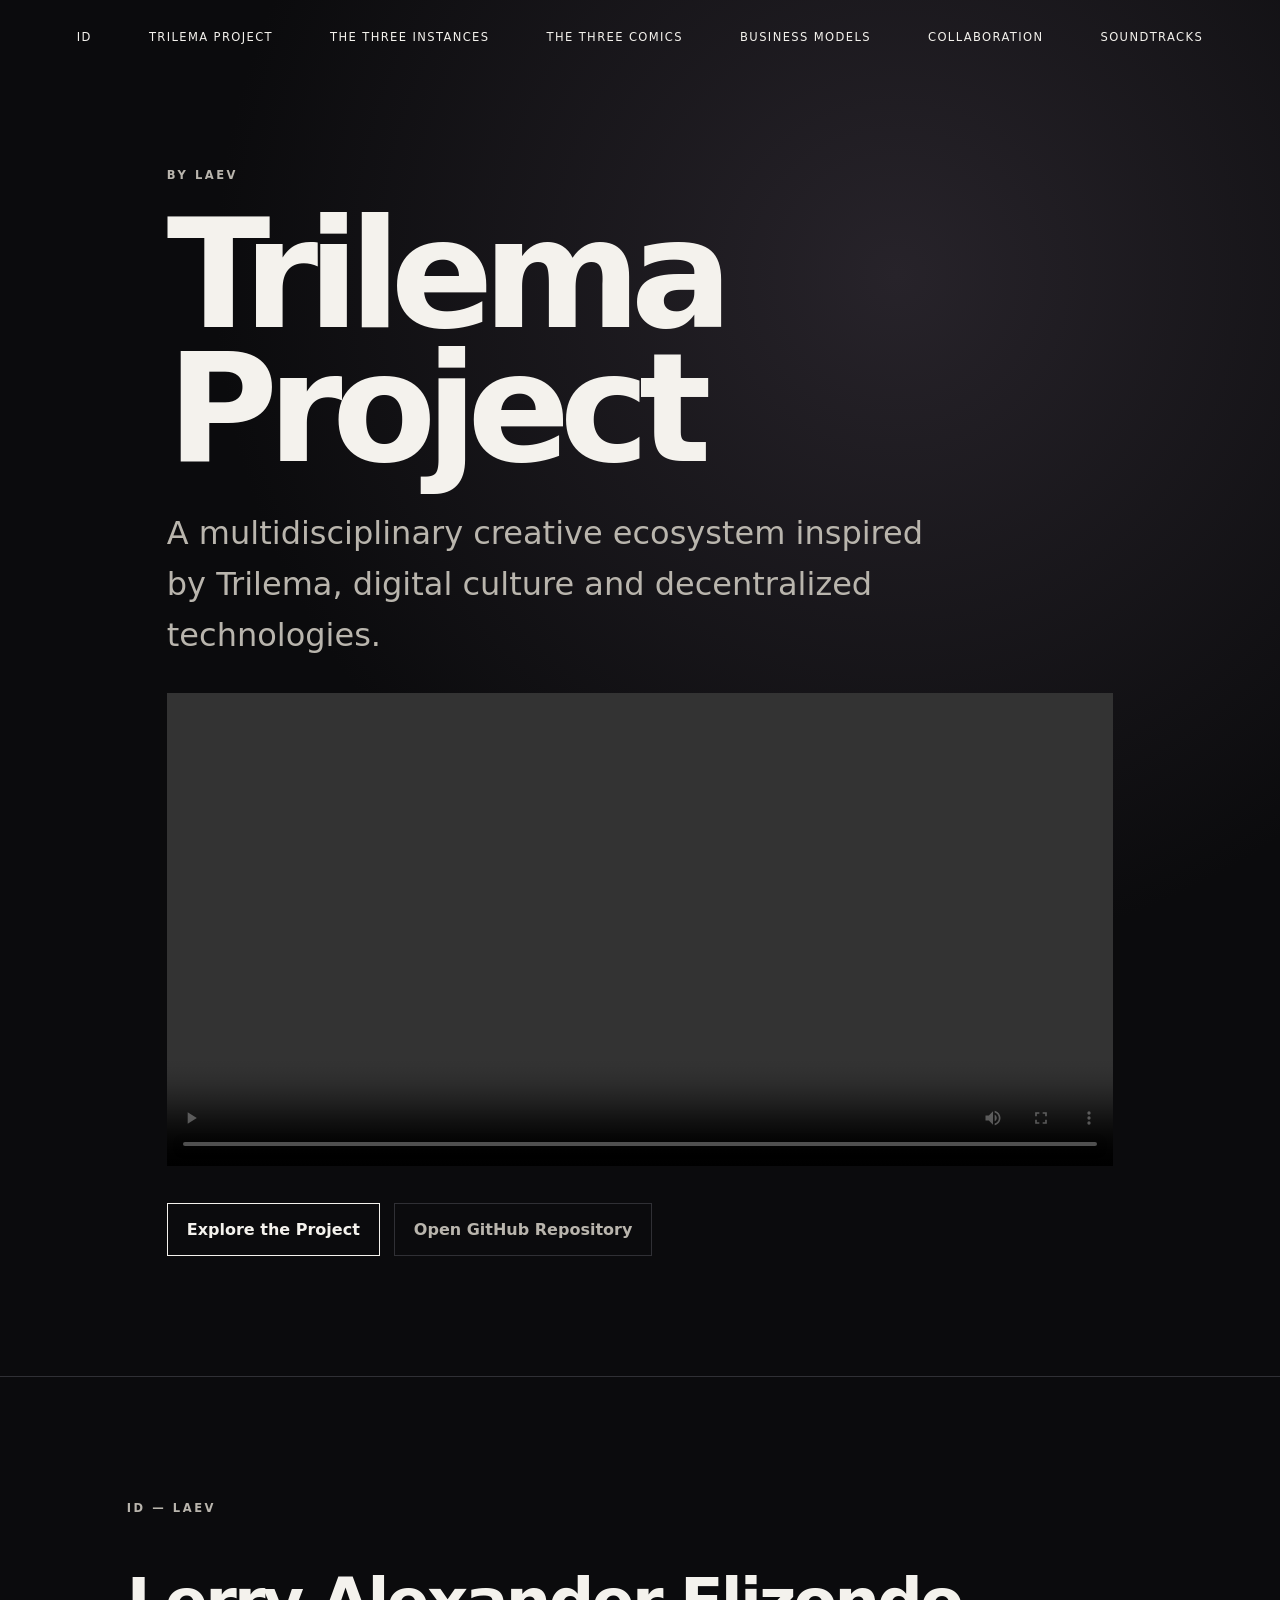
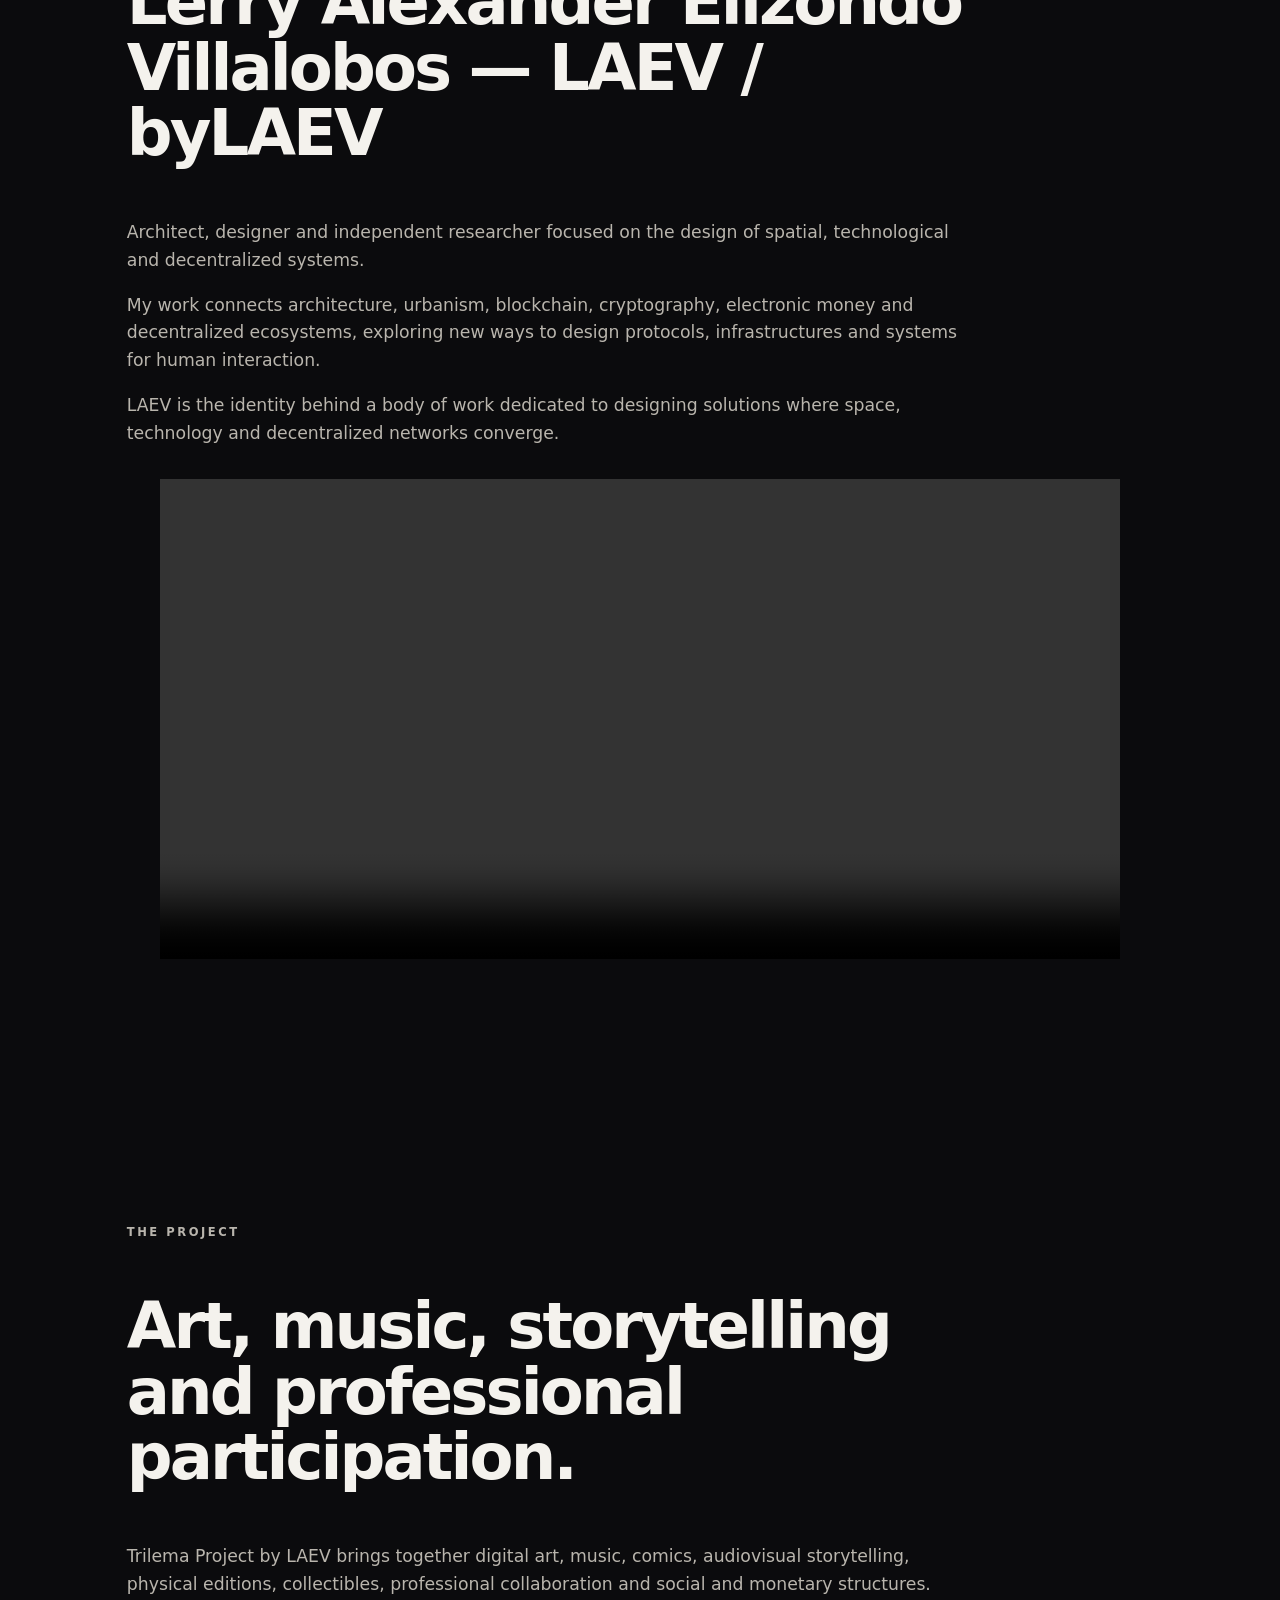
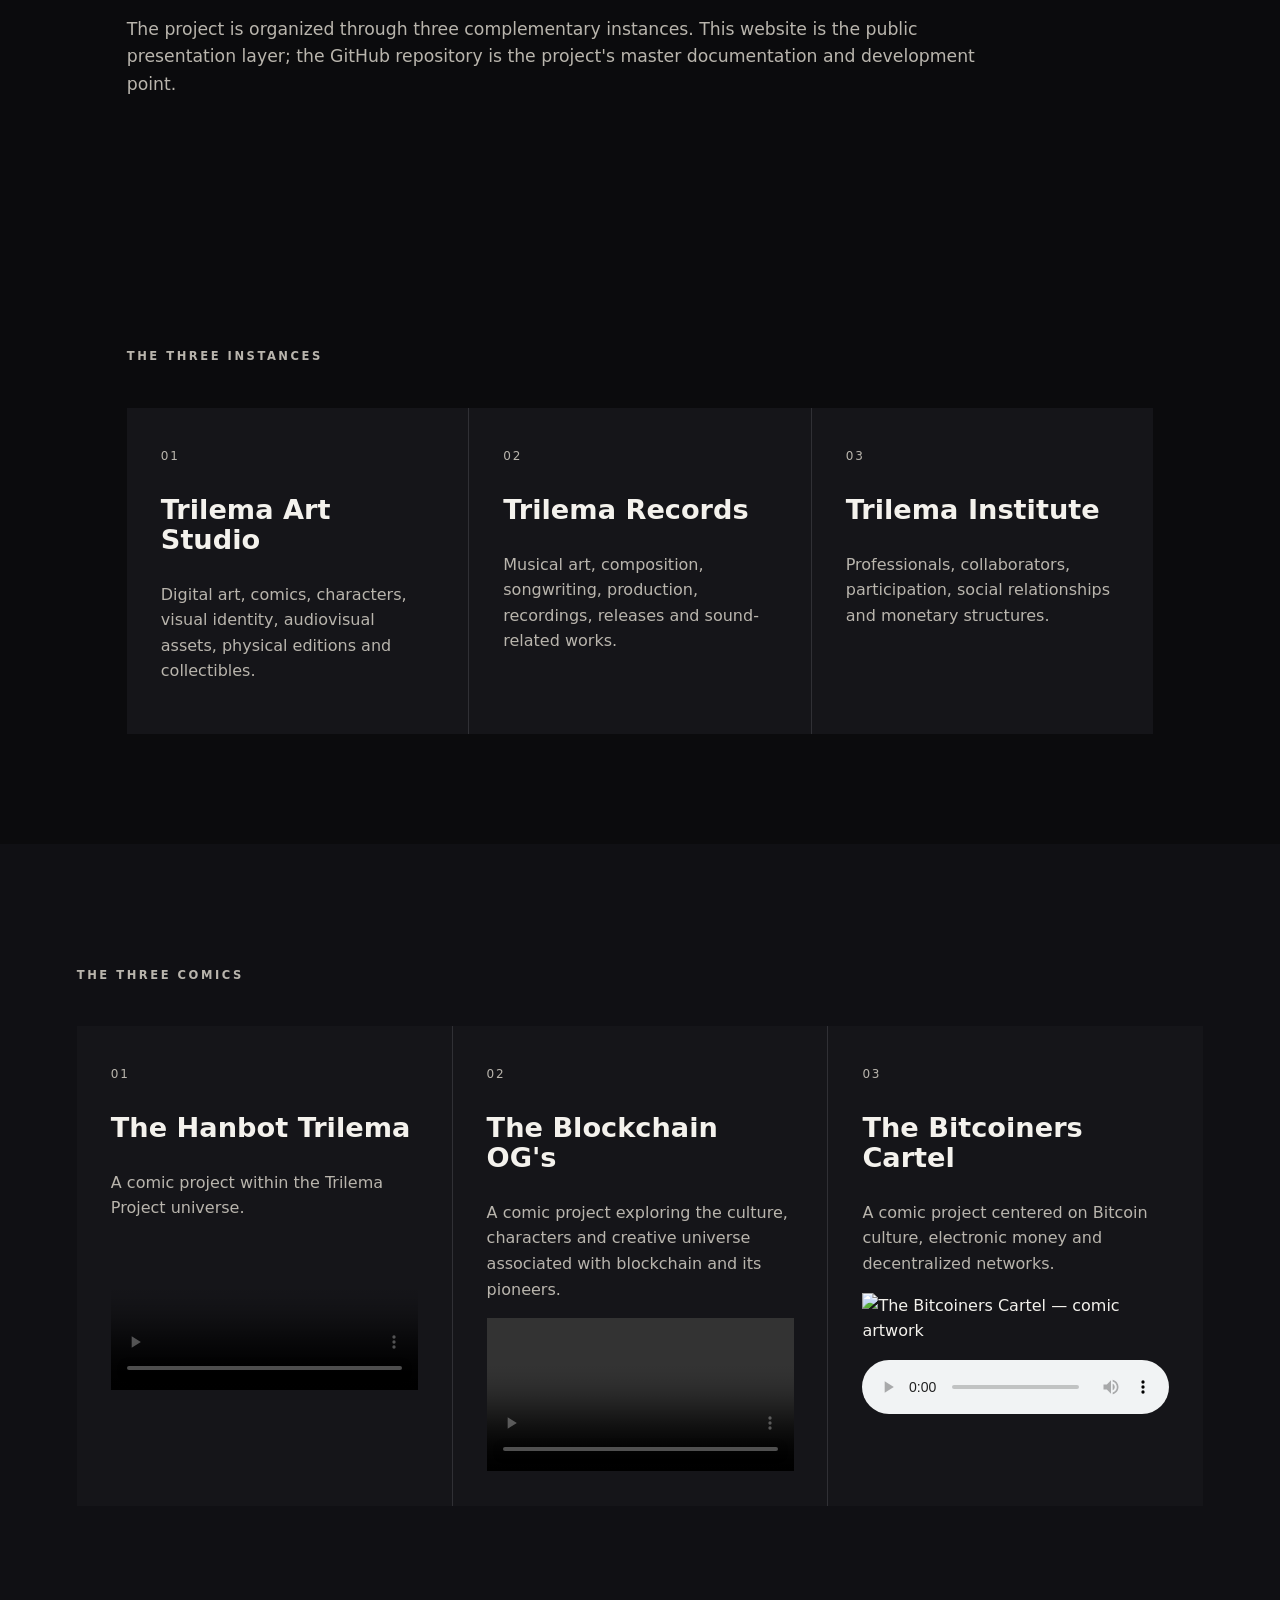
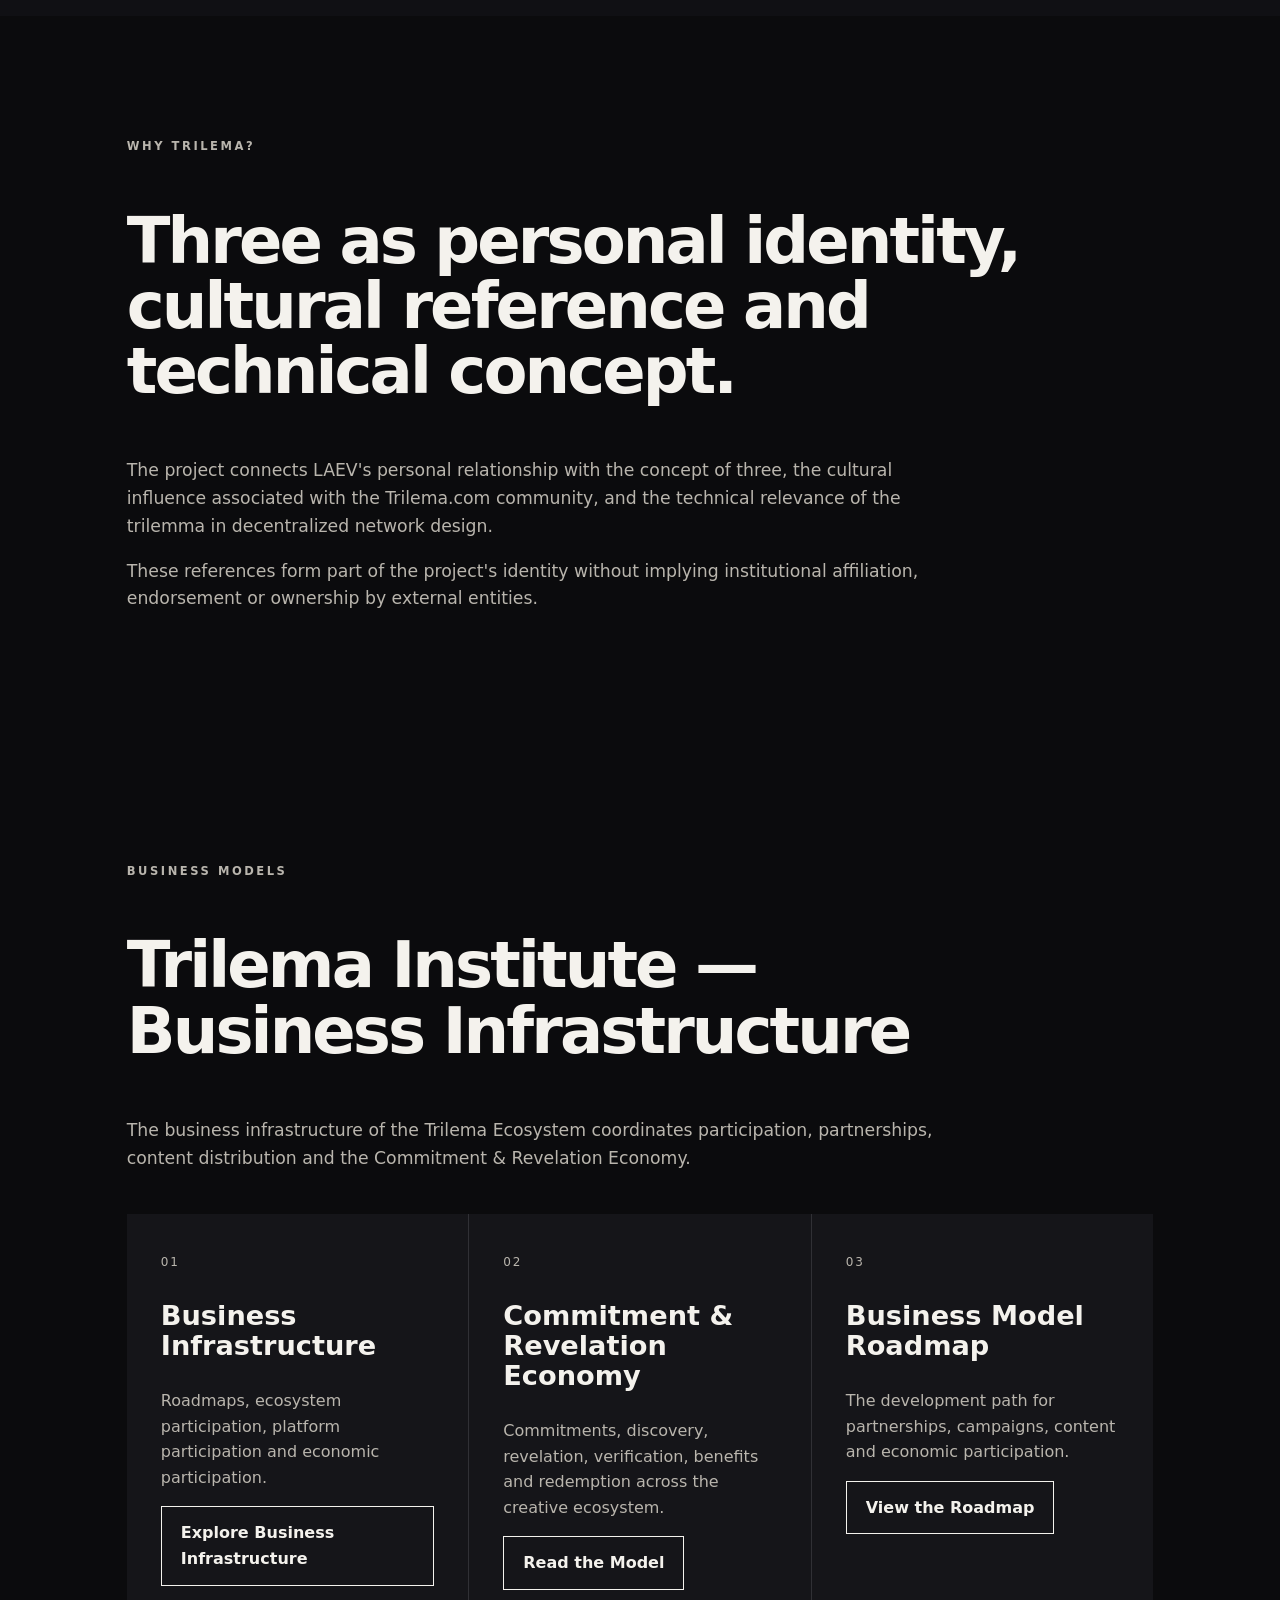
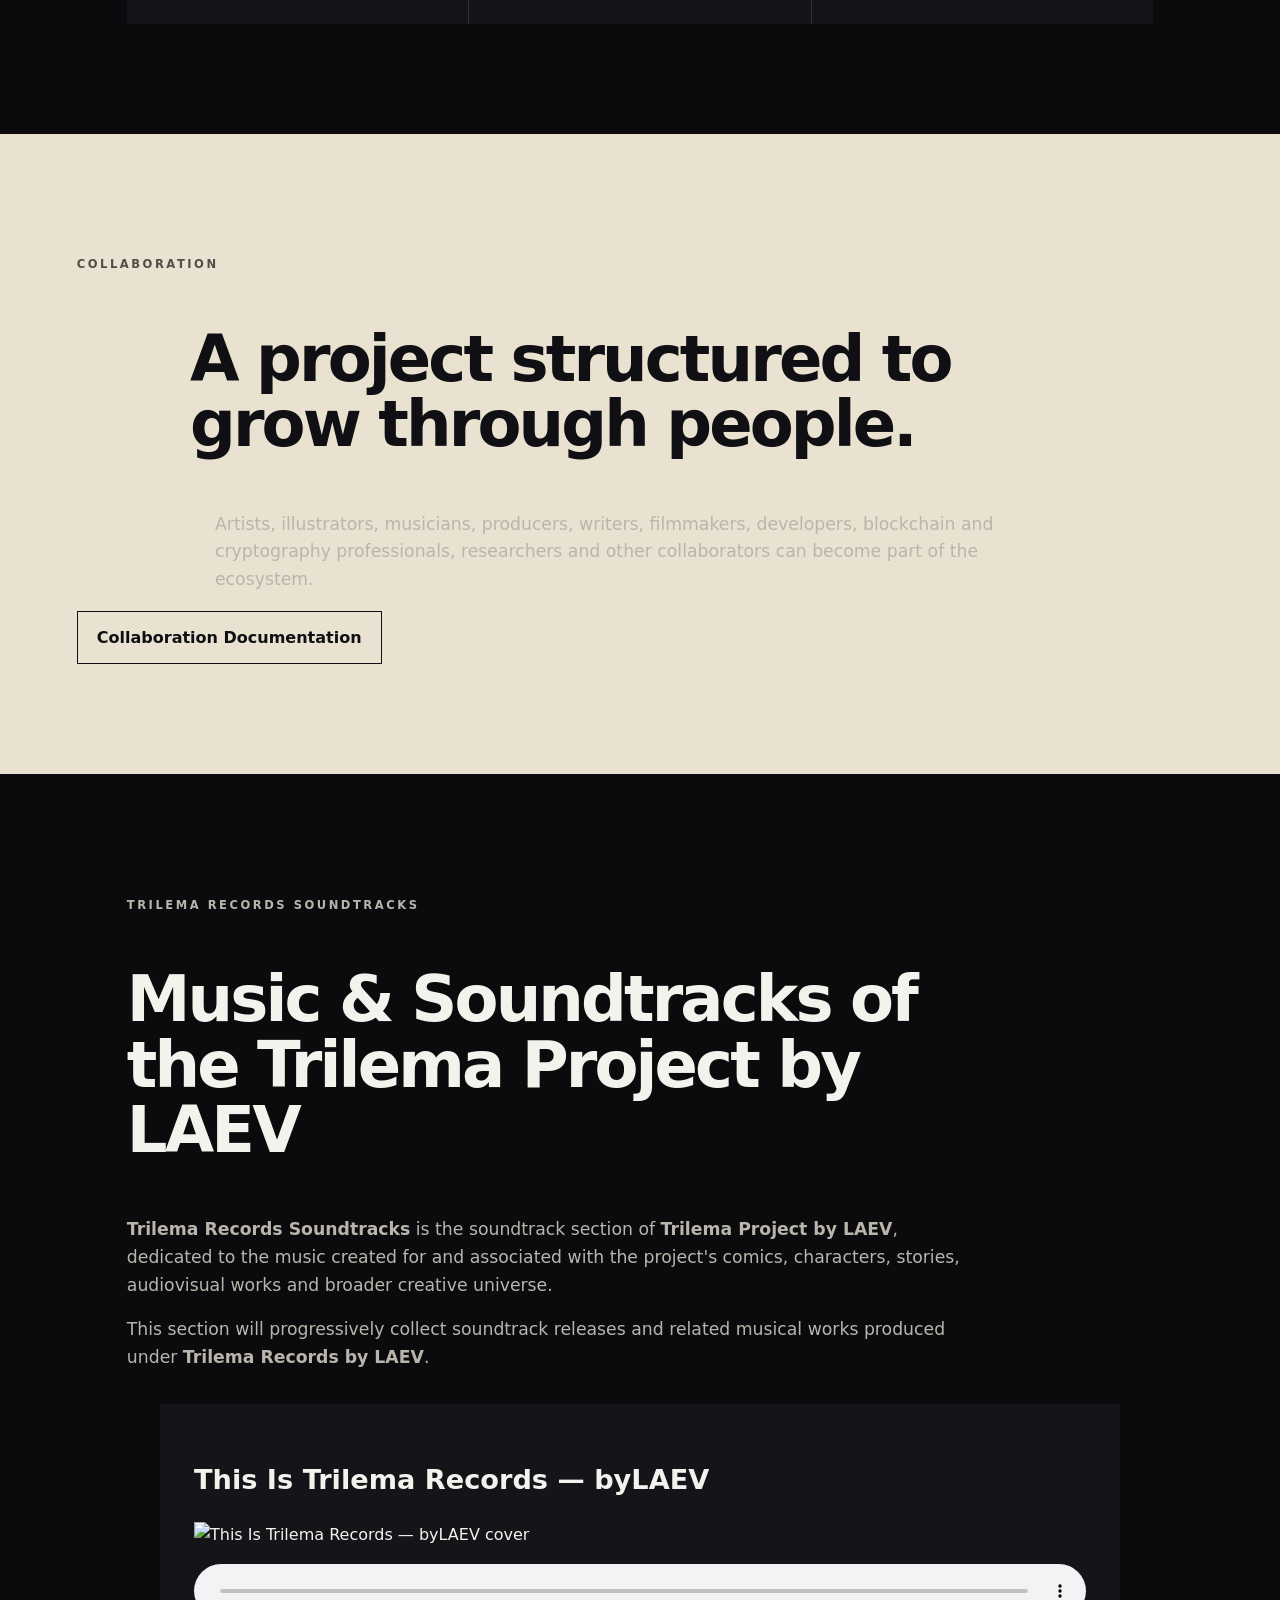
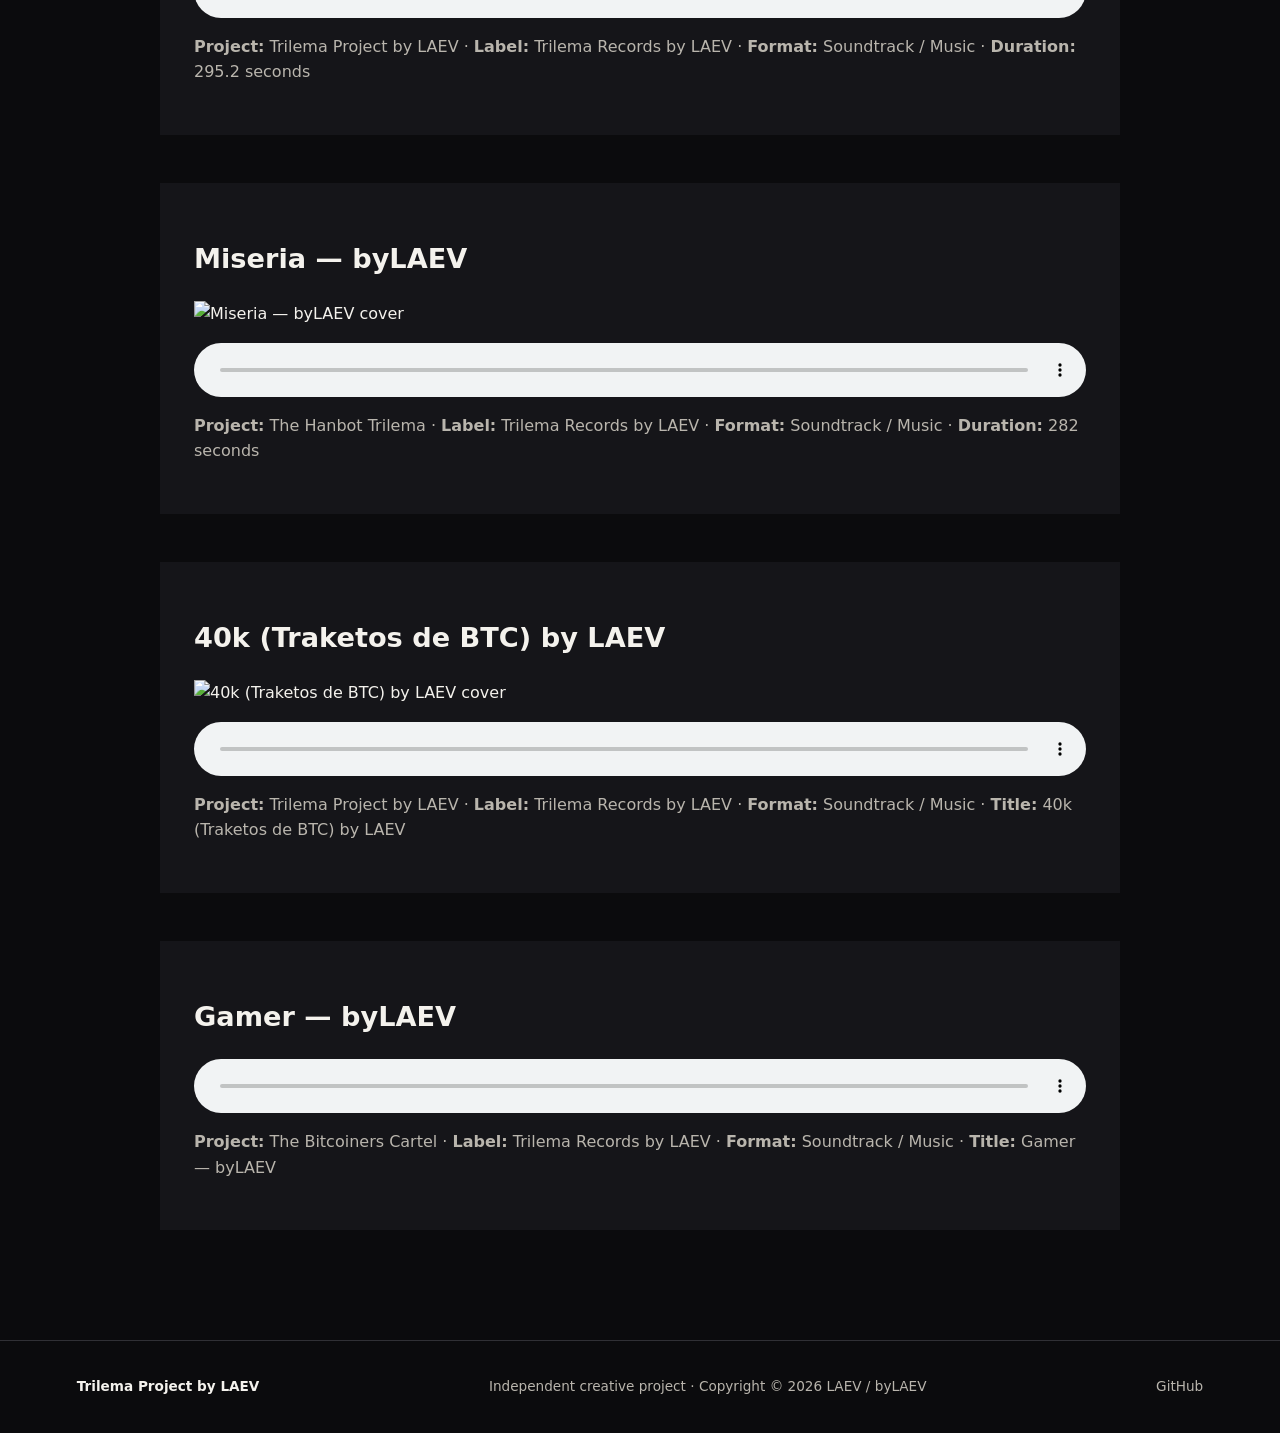
==== commit ad005014: "Add Gamer soundtrack to Trilema Records Soundtracks" ====
--- a/index.html
+++ b/index.html
@@ -1 +1 @@
-<!doctype html><html lang="en"><head><meta charset="utf-8"><meta name="viewport" content="width=device-width,initial-scale=1"><meta name="description" content="Trilema Project by LAEV — a multidisciplinary creative ecosystem connecting digital art, music, comics, audiovisual storytelling and decentralized electronic ecosystems."><title>Trilema Project by LAEV</title><link rel="stylesheet" href="style.css"></head><body><header class="hero"><nav><a href="#id">ID</a><a href="#project">TRILEMA PROJECT</a><a href="#instances">THE THREE INSTANCES</a><a href="#comics">THE THREE COMICS</a><a href="#business-models">BUSINESS MODELS</a><a href="#collaboration">COLLABORATION</a><a href="#soundtracks">SOUNDTRACKS</a></nav><div class="hero-content"><p class="eyebrow">BY LAEV</p><h1>Trilema Project</h1><p class="lead">A multidisciplinary creative ecosystem inspired by Trilema, digital culture and decentralized technologies.</p><div style="margin:2rem 0;"><video controls preload="metadata" style="display:block;width:100%;height:auto;max-width:960px;margin:0 auto;"><source src="https://raw.githubusercontent.com/byLAEV/Trilema-Project-by-LAEV/main/trilema-records/byLAEV%20-%20Trilema%20Records.mp4" type="video/mp4">Your browser does not support HTML5 video.</video></div><div class="actions"><a class="button" href="#project">Explore the Project</a><a class="button secondary" href="https://github.com/byLAEV/Trilema-Project-by-LAEV">Open GitHub Repository</a></div></div></header><main><section id="id" class="section"><p class="eyebrow">ID — LAEV</p><h2>Lerry Alexander Elizondo Villalobos — LAEV / byLAEV</h2><p>Architect, designer and independent researcher focused on the design of spatial, technological and decentralized systems.</p><p>My work connects architecture, urbanism, blockchain, cryptography, electronic money and decentralized ecosystems, exploring new ways to design protocols, infrastructures and systems for human interaction.</p><p>LAEV is the identity behind a body of work dedicated to designing solutions where space, technology and decentralized networks converge.</p><div style="margin:2rem 0;"><video controls playsinline preload="metadata" style="display:block;width:100%;height:auto;max-width:960px;margin:0 auto;"><source src="https://github.com/byLAEV/Trilema-Project-by-LAEV/raw/refs/heads/main/trilema-records/iD%20byLAEV%20-%20Trilema%20Records.mp4" type="video/mp4">Your browser does not support HTML5 video. <a href="https://github.com/byLAEV/Trilema-Project-by-LAEV/raw/refs/heads/main/trilema-records/iD%20byLAEV%20-%20Trilema%20Records.mp4">Open the ID — LAEV video directly.</a></video></div></section><section id="project" class="section"><p class="eyebrow">THE PROJECT</p><h2>Art, music, storytelling and professional participation.</h2><p>Trilema Project by LAEV brings together digital art, music, comics, audiovisual storytelling, physical editions, collectibles, professional collaboration and social and monetary structures.</p><p>The project is organized through three complementary instances. This website is the public presentation layer; the GitHub repository is the project's master documentation and development point.</p></section><section id="instances" class="section"><p class="eyebrow">THE THREE INSTANCES</p><div class="grid three"><article><span>01</span><h3>Trilema Art Studio</h3><p>Digital art, comics, characters, visual identity, audiovisual assets, physical editions and collectibles.</p></article><article><span>02</span><h3>Trilema Records</h3><p>Musical art, composition, songwriting, production, recordings, releases and sound-related works.</p></article><article><span>03</span><h3>Trilema Institute</h3><p>Professionals, collaborators, participation, social relationships and monetary structures.</p></article></div></section><section id="comics" class="section dark"><p class="eyebrow">THE THREE COMICS</p><div class="grid three"><article><span>01</span><h3>The Hanbot Trilema</h3><p>A comic project within the Trilema Project universe.</p><div style="margin-top:1rem;"><video controls preload="metadata" poster="https://raw.githubusercontent.com/byLAEV/Trilema-Project-by-LAEV/refs/heads/main/trilema-art-studio/comics/the-hanbot-trilema/ChatGPT%20Image%2023%20sept%202026%2C%2011_40_21%20a.m..png" style="display:block;width:100%;height:auto;"><source src="trilema-records/video_1790306035788.mp4" type="video/mp4">Your browser does not support HTML5 video.</video></div></article><article><span>02</span><h3>The Blockchain OG's</h3><p>A comic project exploring the culture, characters and creative universe associated with blockchain and its pioneers.</p><div style="margin-top:1rem;"><video controls playsinline preload="metadata" style="display:block;width:100%;height:auto;"><source src="https://github.com/byLAEV/Trilema-Project-by-LAEV/raw/refs/heads/main/trilema-records/The%20Blockchain%20Og%27s%20byLAEV%20-%20Trilema%20Records.mp4" type="video/mp4">Your browser does not support HTML5 video. <a href="https://github.com/byLAEV/Trilema-Project-by-LAEV/raw/refs/heads/main/trilema-records/The%20Blockchain%20Og%27s%20byLAEV%20-%20Trilema%20Records.mp4">Open the video directly.</a></video></div></article><article><span>03</span><h3>The Bitcoiners Cartel</h3><p>A comic project centered on Bitcoin culture, electronic money and decentralized networks.</p><div style="margin-top:1rem;"><img src="https://raw.githubusercontent.com/byLAEV/Trilema-Project-by-LAEV/refs/heads/main/trilema-art-studio/comics/the-bitcoiners-cartel/1790477814647.jpg" alt="The Bitcoiners Cartel — comic artwork" style="display:block;width:100%;height:auto;"><audio controls preload="metadata" style="display:block;width:100%;margin-top:1rem;"><source src="https://tempfile.aiquickdraw.com/r/fd46ac28-b000-4b67-94f7-9d1ebd81fd78.mp3" type="audio/mpeg">Listen to The Bitcoiners Cartel directly.</audio></div></article></div></section><section class="section"><p class="eyebrow">WHY TRILEMA?</p><h2>Three as personal identity, cultural reference and technical concept.</h2><p>The project connects LAEV's personal relationship with the concept of three, the cultural influence associated with the Trilema.com community, and the technical relevance of the trilemma in decentralized network design.</p><p>These references form part of the project's identity without implying institutional affiliation, endorsement or ownership by external entities.</p></section><section id="business-models" class="section"><p class="eyebrow">BUSINESS MODELS</p><h2>Trilema Institute — Business Infrastructure</h2><p>The business infrastructure of the Trilema Ecosystem coordinates participation, partnerships, content distribution and the Commitment &amp; Revelation Economy.</p><div class="grid three"><article><span>01</span><h3>Business Infrastructure</h3><p>Roadmaps, ecosystem participation, platform participation and economic participation.</p><a class="button" href="trilema-institute/business-infrastructure/README.md">Explore Business Infrastructure</a></article><article><span>02</span><h3>Commitment &amp; Revelation Economy</h3><p>Commitments, discovery, revelation, verification, benefits and redemption across the creative ecosystem.</p><a class="button" href="trilema-institute/business-infrastructure/02-commitment-revelation-economy/README.md">Read the Model</a></article><article><span>03</span><h3>Business Model Roadmap</h3><p>The development path for partnerships, campaigns, content and economic participation.</p><a class="button" href="trilema-institute/business-infrastructure/09-roadmap/README.md">View the Roadmap</a></article></div></section><section id="collaboration" class="section accent"><p class="eyebrow">COLLABORATION</p><h2>A project structured to grow through people.</h2><p>Artists, illustrators, musicians, producers, writers, filmmakers, developers, blockchain and cryptography professionals, researchers and other collaborators can become part of the ecosystem.</p><a class="button" href="https://github.com/byLAEV/Trilema-Project-by-LAEV/tree/main/collaboration">Collaboration Documentation</a></section><section id="soundtracks" class="section"><p class="eyebrow">TRILEMA RECORDS SOUNDTRACKS</p><h2>Music &amp; Soundtracks of the Trilema Project by LAEV</h2><p><strong>Trilema Records Soundtracks</strong> is the soundtrack section of <strong>Trilema Project by LAEV</strong>, dedicated to the music created for and associated with the project's comics, characters, stories, audiovisual works and broader creative universe.</p><p>This section will progressively collect soundtrack releases and related musical works produced under <strong>Trilema Records by LAEV</strong>.</p><article style="max-width:960px;margin:2rem auto 0;"><h3>This Is Trilema Records — byLAEV</h3><img src="https://raw.githubusercontent.com/byLAEV/Trilema-Project-by-LAEV/main/trilema-records/This%20is%20Trilema%20Records%2016-9.jpg" alt="This Is Trilema Records — byLAEV cover" style="display:block;width:100%;height:auto;"><audio controls preload="metadata" style="display:block;width:100%;margin-top:1rem;"><source src="https://tempfile.aiquickdraw.com/r/d0be9b53-0725-4cf6-863f-8df1fcaf4c9f.mp3" type="audio/mpeg">Listen to This Is Trilema Records directly.</audio><p><strong>Project:</strong> Trilema Project by LAEV · <strong>Label:</strong> Trilema Records by LAEV · <strong>Format:</strong> Soundtrack / Music · <strong>Duration:</strong> 295.2 seconds</p></article><article style="max-width:960px;margin:3rem auto 0;"><h3>Miseria — byLAEV</h3><a href="https://tempfile.aiquickdraw.com/r/4d75104c-ff44-4a90-9e03-eeae1fcfc8e8.mp3" aria-label="Listen to Miseria byLAEV"><img src="https://raw.githubusercontent.com/byLAEV/Trilema-Project-by-LAEV/refs/heads/main/trilema-records/Miseria%20Cover%2016-9.jpg" alt="Miseria — byLAEV cover" style="display:block;width:100%;height:auto;"></a><audio controls preload="metadata" style="display:block;width:100%;margin-top:1rem;"><source src="https://tempfile.aiquickdraw.com/r/4d75104c-ff44-4a90-9e03-eeae1fcfc8e8.mp3" type="audio/mpeg">Listen to Miseria directly.</audio><p><strong>Project:</strong> The Hanbot Trilema · <strong>Label:</strong> Trilema Records by LAEV · <strong>Format:</strong> Soundtrack / Music · <strong>Duration:</strong> 282 seconds</p></article><article style="max-width:960px;margin:3rem auto 0;"><h3>40k (Traketos de BTC) by LAEV</h3><img src="https://raw.githubusercontent.com/byLAEV/Trilema-Project-by-LAEV/main/trilema-records/40k%20by%20LAEV%2016-9.jpg" alt="40k (Traketos de BTC) by LAEV cover" style="display:block;width:100%;height:auto;"><audio controls preload="metadata" style="display:block;width:100%;margin-top:1rem;"><source src="https://tempfile.aiquickdraw.com/r/1315d1b5-f465-4f6c-b883-97c909f99fb4.mp3" type="audio/mpeg">Listen to 40k (Traketos de BTC) by LAEV directly.</audio><p><strong>Project:</strong> Trilema Project by LAEV · <strong>Label:</strong> Trilema Records by LAEV · <strong>Format:</strong> Soundtrack / Music · <strong>Title:</strong> 40k (Traketos de BTC) by LAEV</p></article></section></main><footer><strong>Trilema Project by LAEV</strong><span>Independent creative project · Copyright © 2026 LAEV / byLAEV</span><a href="https://github.com/byLAEV/Trilema-Project-by-LAEV">GitHub</a></footer></body></html>+<!doctype html><html lang="en"><head><meta charset="utf-8"><meta name="viewport" content="width=device-width,initial-scale=1"><meta name="description" content="Trilema Project by LAEV — a multidisciplinary creative ecosystem connecting digital art, music, comics, audiovisual storytelling and decentralized electronic ecosystems."><title>Trilema Project by LAEV</title><link rel="stylesheet" href="style.css"></head><body><header class="hero"><nav><a href="#id">ID</a><a href="#project">TRILEMA PROJECT</a><a href="#instances">THE THREE INSTANCES</a><a href="#comics">THE THREE COMICS</a><a href="#business-models">BUSINESS MODELS</a><a href="#collaboration">COLLABORATION</a><a href="#soundtracks">SOUNDTRACKS</a></nav><div class="hero-content"><p class="eyebrow">BY LAEV</p><h1>Trilema Project</h1><p class="lead">A multidisciplinary creative ecosystem inspired by Trilema, digital culture and decentralized technologies.</p><div style="margin:2rem 0;"><video controls preload="metadata" style="display:block;width:100%;height:auto;max-width:960px;margin:0 auto;"><source src="https://raw.githubusercontent.com/byLAEV/Trilema-Project-by-LAEV/main/trilema-records/byLAEV%20-%20Trilema%20Records.mp4" type="video/mp4">Your browser does not support HTML5 video.</video></div><div class="actions"><a class="button" href="#project">Explore the Project</a><a class="button secondary" href="https://github.com/byLAEV/Trilema-Project-by-LAEV">Open GitHub Repository</a></div></div></header><main><section id="id" class="section"><p class="eyebrow">ID — LAEV</p><h2>Lerry Alexander Elizondo Villalobos — LAEV / byLAEV</h2><p>Architect, designer and independent researcher focused on the design of spatial, technological and decentralized systems.</p><p>My work connects architecture, urbanism, blockchain, cryptography, electronic money and decentralized ecosystems, exploring new ways to design protocols, infrastructures and systems for human interaction.</p><p>LAEV is the identity behind a body of work dedicated to designing solutions where space, technology and decentralized networks converge.</p><div style="margin:2rem 0;"><video controls playsinline preload="metadata" style="display:block;width:100%;height:auto;max-width:960px;margin:0 auto;"><source src="https://github.com/byLAEV/Trilema-Project-by-LAEV/raw/refs/heads/main/trilema-records/iD%20byLAEV%20-%20Trilema%20Records.mp4" type="video/mp4">Your browser does not support HTML5 video. <a href="https://github.com/byLAEV/Trilema-Project-by-LAEV/raw/refs/heads/main/trilema-records/iD%20byLAEV%20-%20Trilema%20Records.mp4">Open the ID — LAEV video directly.</a></video></div></section><section id="project" class="section"><p class="eyebrow">THE PROJECT</p><h2>Art, music, storytelling and professional participation.</h2><p>Trilema Project by LAEV brings together digital art, music, comics, audiovisual storytelling, physical editions, collectibles, professional collaboration and social and monetary structures.</p><p>The project is organized through three complementary instances. This website is the public presentation layer; the GitHub repository is the project's master documentation and development point.</p></section><section id="instances" class="section"><p class="eyebrow">THE THREE INSTANCES</p><div class="grid three"><article><span>01</span><h3>Trilema Art Studio</h3><p>Digital art, comics, characters, visual identity, audiovisual assets, physical editions and collectibles.</p></article><article><span>02</span><h3>Trilema Records</h3><p>Musical art, composition, songwriting, production, recordings, releases and sound-related works.</p></article><article><span>03</span><h3>Trilema Institute</h3><p>Professionals, collaborators, participation, social relationships and monetary structures.</p></article></div></section><section id="comics" class="section dark"><p class="eyebrow">THE THREE COMICS</p><div class="grid three"><article><span>01</span><h3>The Hanbot Trilema</h3><p>A comic project within the Trilema Project universe.</p><div style="margin-top:1rem;"><video controls preload="metadata" poster="https://raw.githubusercontent.com/byLAEV/Trilema-Project-by-LAEV/refs/heads/main/trilema-art-studio/comics/the-hanbot-trilema/ChatGPT%20Image%2023%20sept%202026%2C%2011_40_21%20a.m..png" style="display:block;width:100%;height:auto;"><source src="trilema-records/video_1790306035788.mp4" type="video/mp4">Your browser does not support HTML5 video.</video></div></article><article><span>02</span><h3>The Blockchain OG's</h3><p>A comic project exploring the culture, characters and creative universe associated with blockchain and its pioneers.</p><div style="margin-top:1rem;"><video controls playsinline preload="metadata" style="display:block;width:100%;height:auto;"><source src="https://github.com/byLAEV/Trilema-Project-by-LAEV/raw/refs/heads/main/trilema-records/The%20Blockchain%20Og%27s%20byLAEV%20-%20Trilema%20Records.mp4" type="video/mp4">Your browser does not support HTML5 video. <a href="https://github.com/byLAEV/Trilema-Project-by-LAEV/raw/refs/heads/main/trilema-records/The%20Blockchain%20Og%27s%20byLAEV%20-%20Trilema%20Records.mp4">Open the video directly.</a></video></div></article><article><span>03</span><h3>The Bitcoiners Cartel</h3><p>A comic project centered on Bitcoin culture, electronic money and decentralized networks.</p><div style="margin-top:1rem;"><img src="https://raw.githubusercontent.com/byLAEV/Trilema-Project-by-LAEV/refs/heads/main/trilema-art-studio/comics/the-bitcoiners-cartel/1790477814647.jpg" alt="The Bitcoiners Cartel — comic artwork" style="display:block;width:100%;height:auto;"><audio controls preload="metadata" style="display:block;width:100%;margin-top:1rem;"><source src="https://tempfile.aiquickdraw.com/r/fd46ac28-b000-4b67-94f7-9d1ebd81fd78.mp3" type="audio/mpeg">Listen to The Bitcoiners Cartel directly.</audio></div></article></div></section><section class="section"><p class="eyebrow">WHY TRILEMA?</p><h2>Three as personal identity, cultural reference and technical concept.</h2><p>The project connects LAEV's personal relationship with the concept of three, the cultural influence associated with the Trilema.com community, and the technical relevance of the trilemma in decentralized network design.</p><p>These references form part of the project's identity without implying institutional affiliation, endorsement or ownership by external entities.</p></section><section id="business-models" class="section"><p class="eyebrow">BUSINESS MODELS</p><h2>Trilema Institute — Business Infrastructure</h2><p>The business infrastructure of the Trilema Ecosystem coordinates participation, partnerships, content distribution and the Commitment &amp; Revelation Economy.</p><div class="grid three"><article><span>01</span><h3>Business Infrastructure</h3><p>Roadmaps, ecosystem participation, platform participation and economic participation.</p><a class="button" href="trilema-institute/business-infrastructure/README.md">Explore Business Infrastructure</a></article><article><span>02</span><h3>Commitment &amp; Revelation Economy</h3><p>Commitments, discovery, revelation, verification, benefits and redemption across the creative ecosystem.</p><a class="button" href="trilema-institute/business-infrastructure/02-commitment-revelation-economy/README.md">Read the Model</a></article><article><span>03</span><h3>Business Model Roadmap</h3><p>The development path for partnerships, campaigns, content and economic participation.</p><a class="button" href="trilema-institute/business-infrastructure/09-roadmap/README.md">View the Roadmap</a></article></div></section><section id="collaboration" class="section accent"><p class="eyebrow">COLLABORATION</p><h2>A project structured to grow through people.</h2><p>Artists, illustrators, musicians, producers, writers, filmmakers, developers, blockchain and cryptography professionals, researchers and other collaborators can become part of the ecosystem.</p><a class="button" href="https://github.com/byLAEV/Trilema-Project-by-LAEV/tree/main/collaboration">Collaboration Documentation</a></section><section id="soundtracks" class="section"><p class="eyebrow">TRILEMA RECORDS SOUNDTRACKS</p><h2>Music &amp; Soundtracks of the Trilema Project by LAEV</h2><p><strong>Trilema Records Soundtracks</strong> is the soundtrack section of <strong>Trilema Project by LAEV</strong>, dedicated to the music created for and associated with the project's comics, characters, stories, audiovisual works and broader creative universe.</p><p>This section will progressively collect soundtrack releases and related musical works produced under <strong>Trilema Records by LAEV</strong>.</p><article style="max-width:960px;margin:2rem auto 0;"><h3>This Is Trilema Records — byLAEV</h3><img src="https://raw.githubusercontent.com/byLAEV/Trilema-Project-by-LAEV/main/trilema-records/This%20is%20Trilema%20Records%2016-9.jpg" alt="This Is Trilema Records — byLAEV cover" style="display:block;width:100%;height:auto;"><audio controls preload="metadata" style="display:block;width:100%;margin-top:1rem;"><source src="https://tempfile.aiquickdraw.com/r/d0be9b53-0725-4cf6-863f-8df1fcaf4c9f.mp3" type="audio/mpeg">Listen to This Is Trilema Records directly.</audio><p><strong>Project:</strong> Trilema Project by LAEV · <strong>Label:</strong> Trilema Records by LAEV · <strong>Format:</strong> Soundtrack / Music · <strong>Duration:</strong> 295.2 seconds</p></article><article style="max-width:960px;margin:3rem auto 0;"><h3>Miseria — byLAEV</h3><a href="https://tempfile.aiquickdraw.com/r/4d75104c-ff44-4a90-9e03-eeae1fcfc8e8.mp3" aria-label="Listen to Miseria byLAEV"><img src="https://raw.githubusercontent.com/byLAEV/Trilema-Project-by-LAEV/refs/heads/main/trilema-records/Miseria%20Cover%2016-9.jpg" alt="Miseria — byLAEV cover" style="display:block;width:100%;height:auto;"></a><audio controls preload="metadata" style="display:block;width:100%;margin-top:1rem;"><source src="https://tempfile.aiquickdraw.com/r/4d75104c-ff44-4a90-9e03-eeae1fcfc8e8.mp3" type="audio/mpeg">Listen to Miseria directly.</audio><p><strong>Project:</strong> The Hanbot Trilema · <strong>Label:</strong> Trilema Records by LAEV · <strong>Format:</strong> Soundtrack / Music · <strong>Duration:</strong> 282 seconds</p></article><article style="max-width:960px;margin:3rem auto 0;"><h3>40k (Traketos de BTC) by LAEV</h3><img src="https://raw.githubusercontent.com/byLAEV/Trilema-Project-by-LAEV/main/trilema-records/40k%20by%20LAEV%2016-9.jpg" alt="40k (Traketos de BTC) by LAEV cover" style="display:block;width:100%;height:auto;"><audio controls preload="metadata" style="display:block;width:100%;margin-top:1rem;"><source src="https://tempfile.aiquickdraw.com/r/1315d1b5-f465-4f6c-b883-97c909f99fb4.mp3" type="audio/mpeg">Listen to 40k (Traketos de BTC) by LAEV directly.</audio><p><strong>Project:</strong> Trilema Project by LAEV · <strong>Label:</strong> Trilema Records by LAEV · <strong>Format:</strong> Soundtrack / Music · <strong>Title:</strong> 40k (Traketos de BTC) by LAEV</p></article><article style="max-width:960px;margin:3rem auto 0;"><h3>Gamer — byLAEV</h3><audio controls preload="metadata" style="display:block;width:100%;margin-top:1rem;"><source src="https://tempfile.aiquickdraw.com/r/98537b9d-d444-40d9-876b-1cbbb643a613.mp3" type="audio/mpeg">Listen to Gamer directly.</audio><p><strong>Project:</strong> The Bitcoiners Cartel · <strong>Label:</strong> Trilema Records by LAEV · <strong>Format:</strong> Soundtrack / Music · <strong>Title:</strong> Gamer — byLAEV</p></article></section></main><footer><strong>Trilema Project by LAEV</strong><span>Independent creative project · Copyright © 2026 LAEV / byLAEV</span><a href="https://github.com/byLAEV/Trilema-Project-by-LAEV">GitHub</a></footer></body></html>
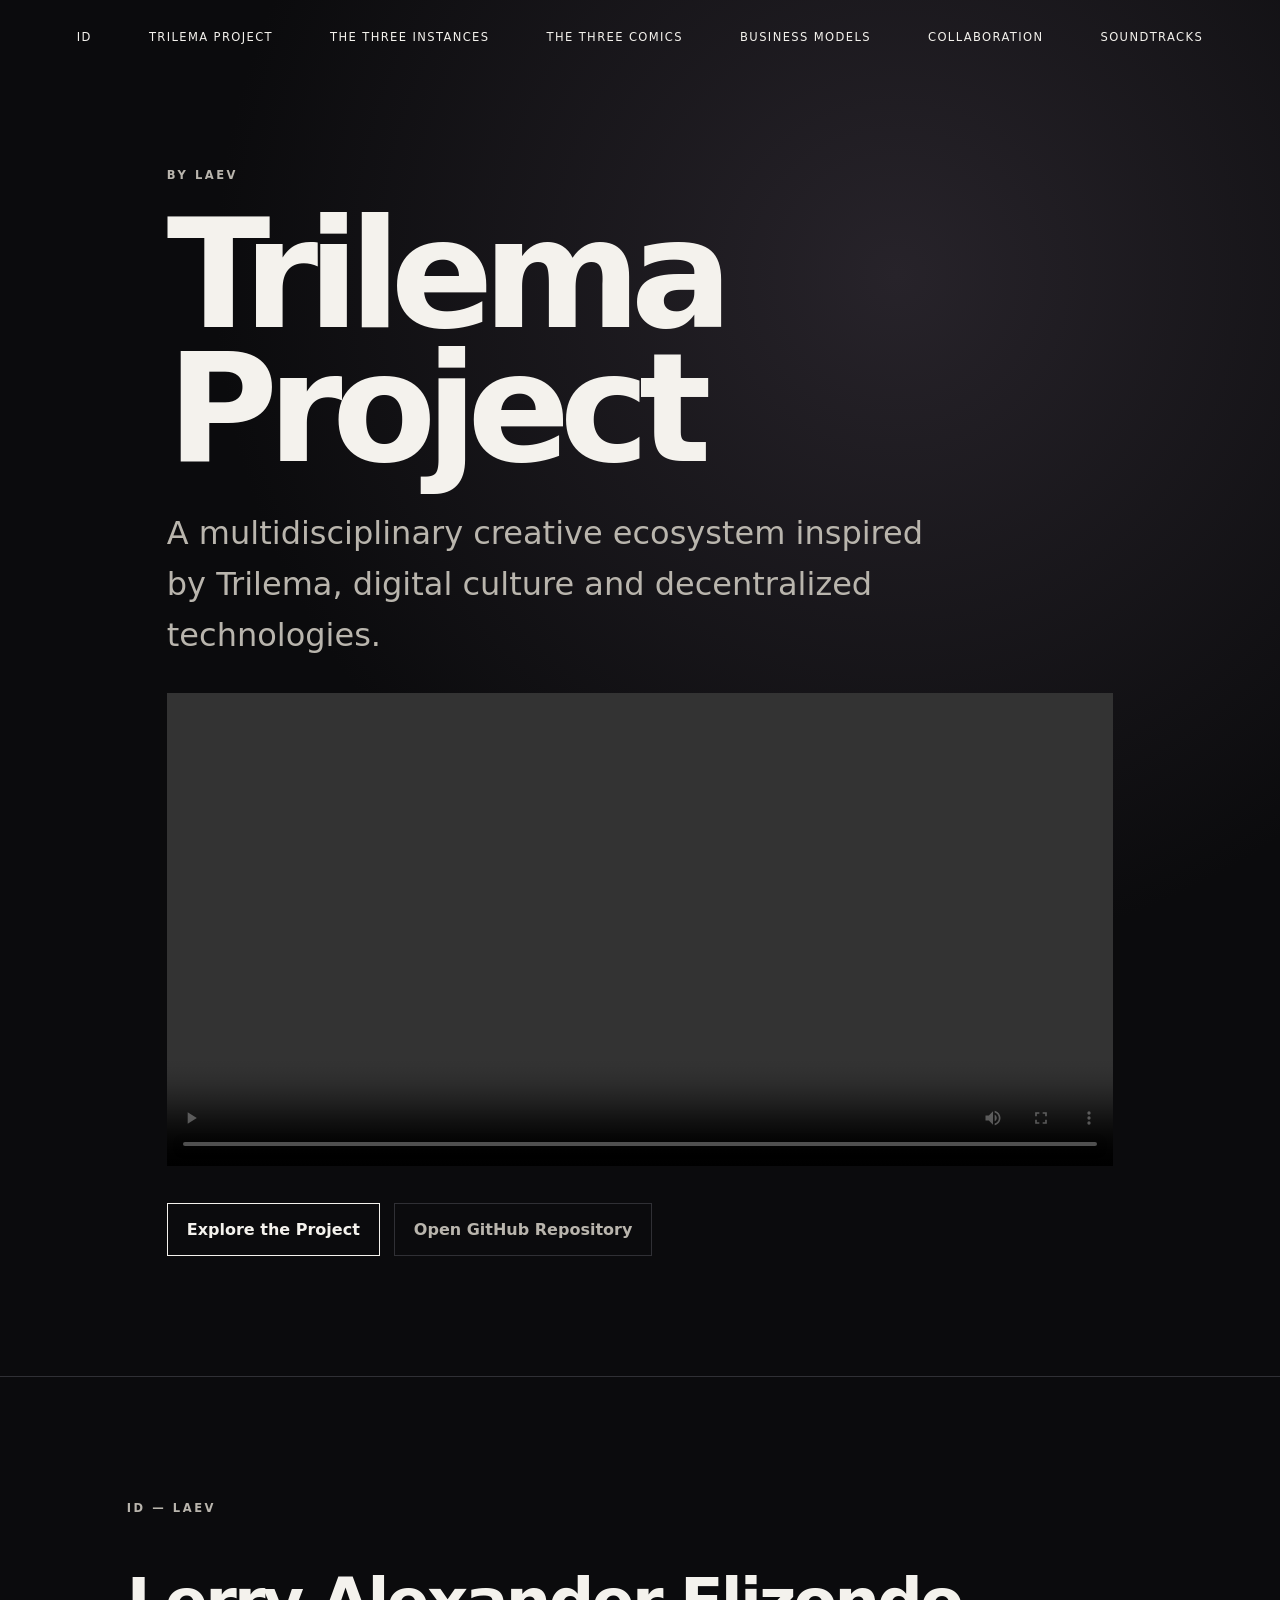
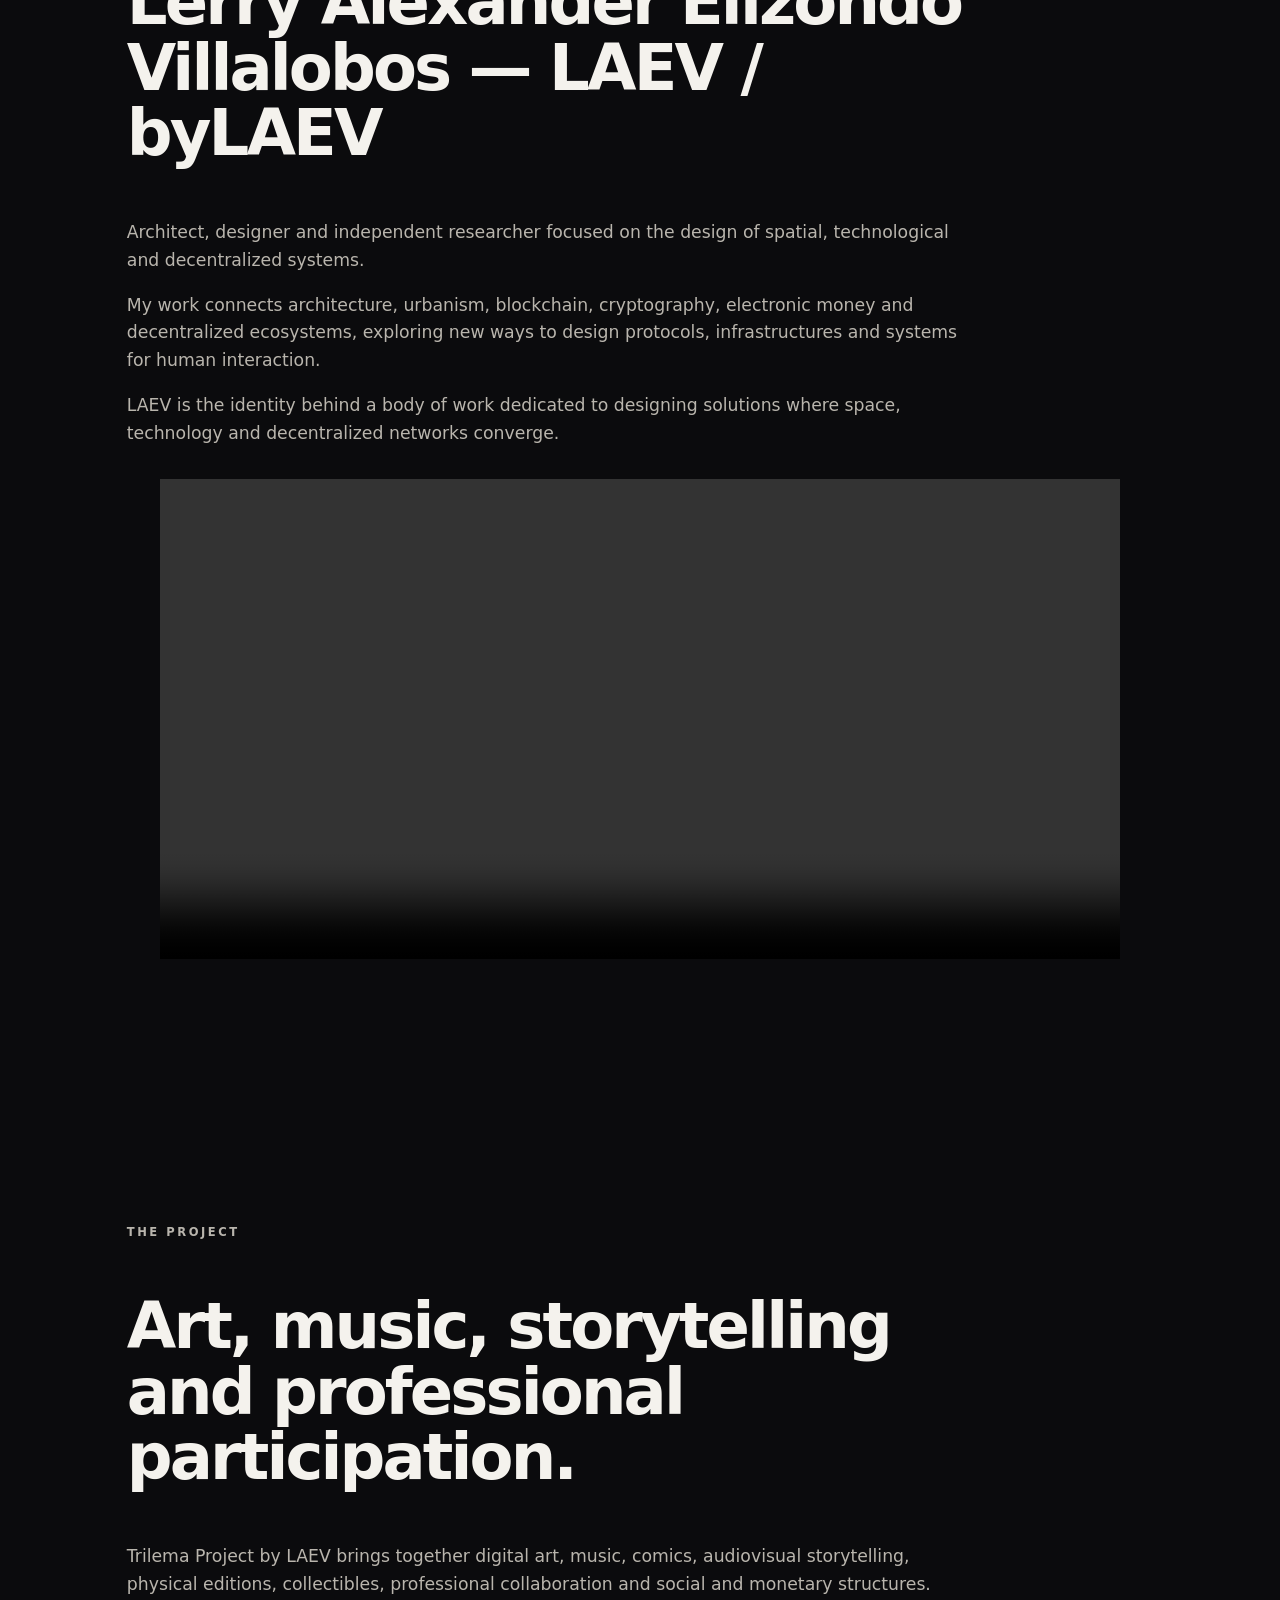
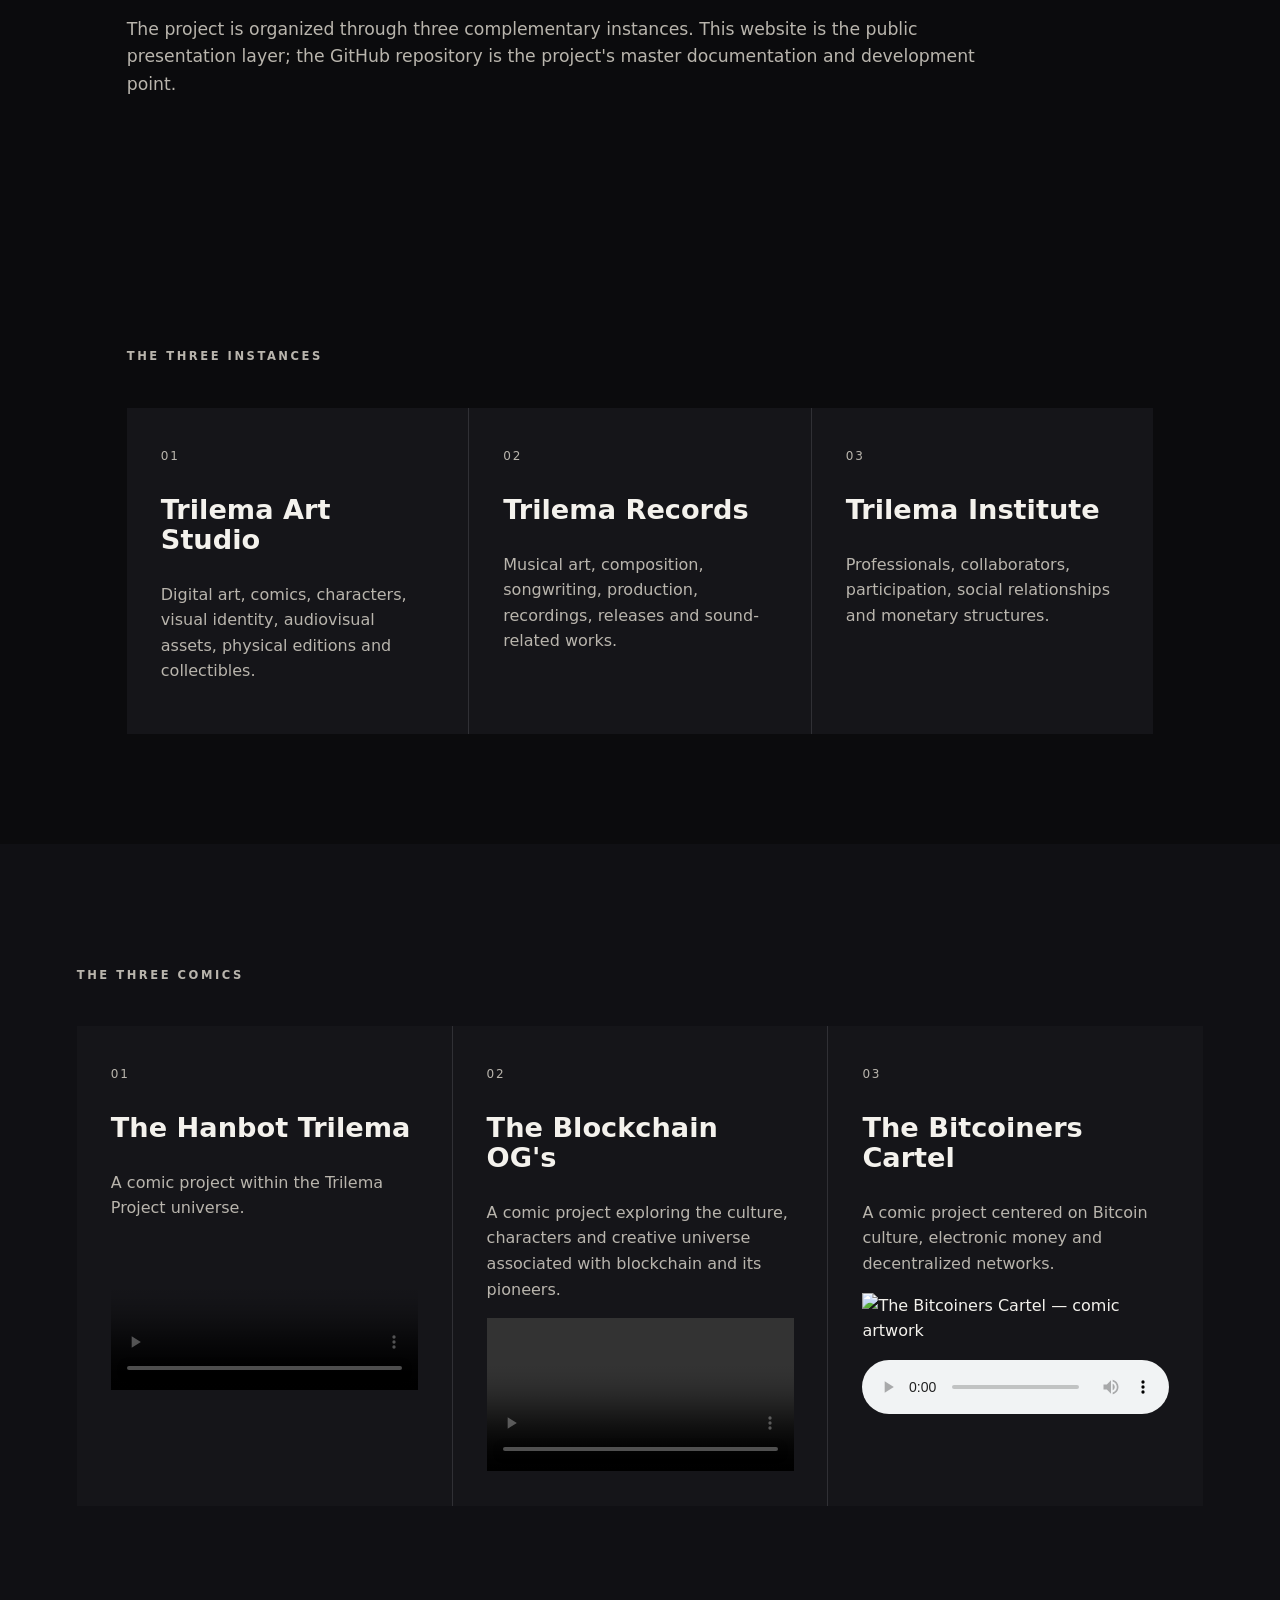
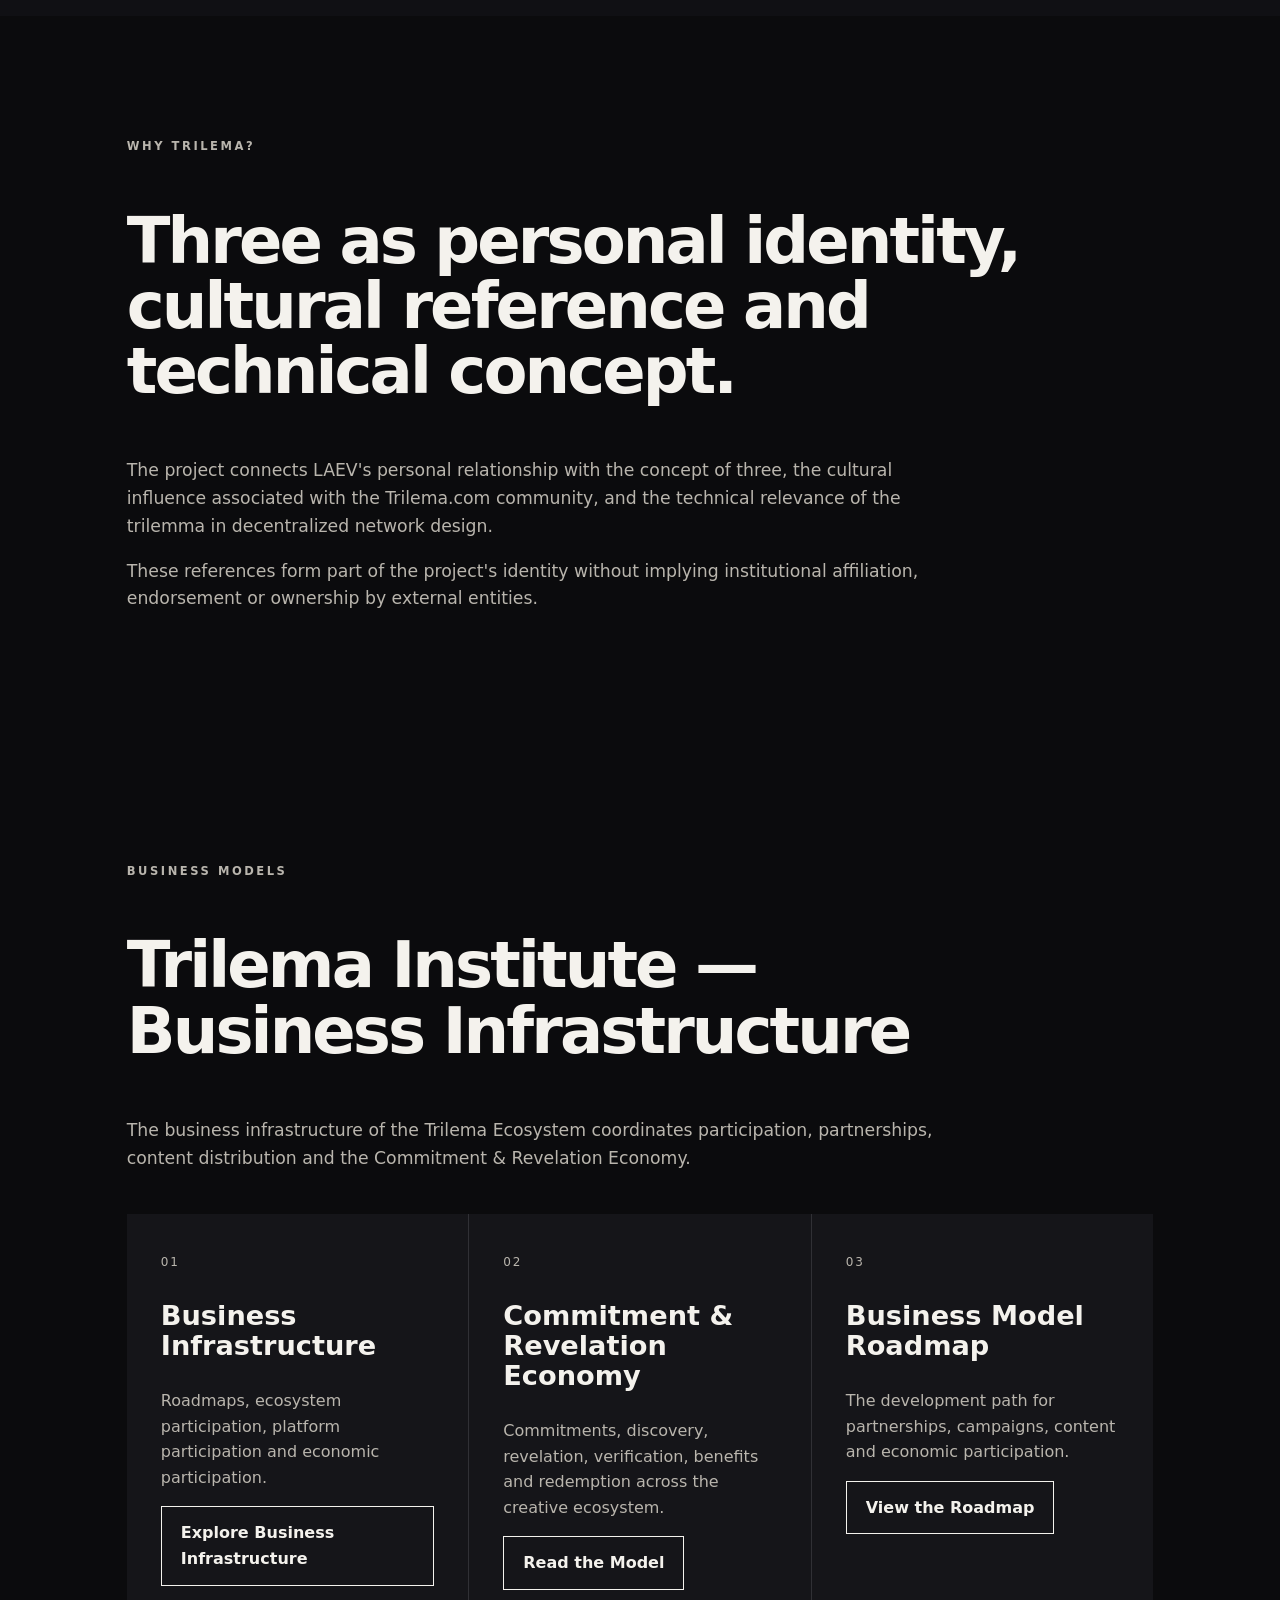
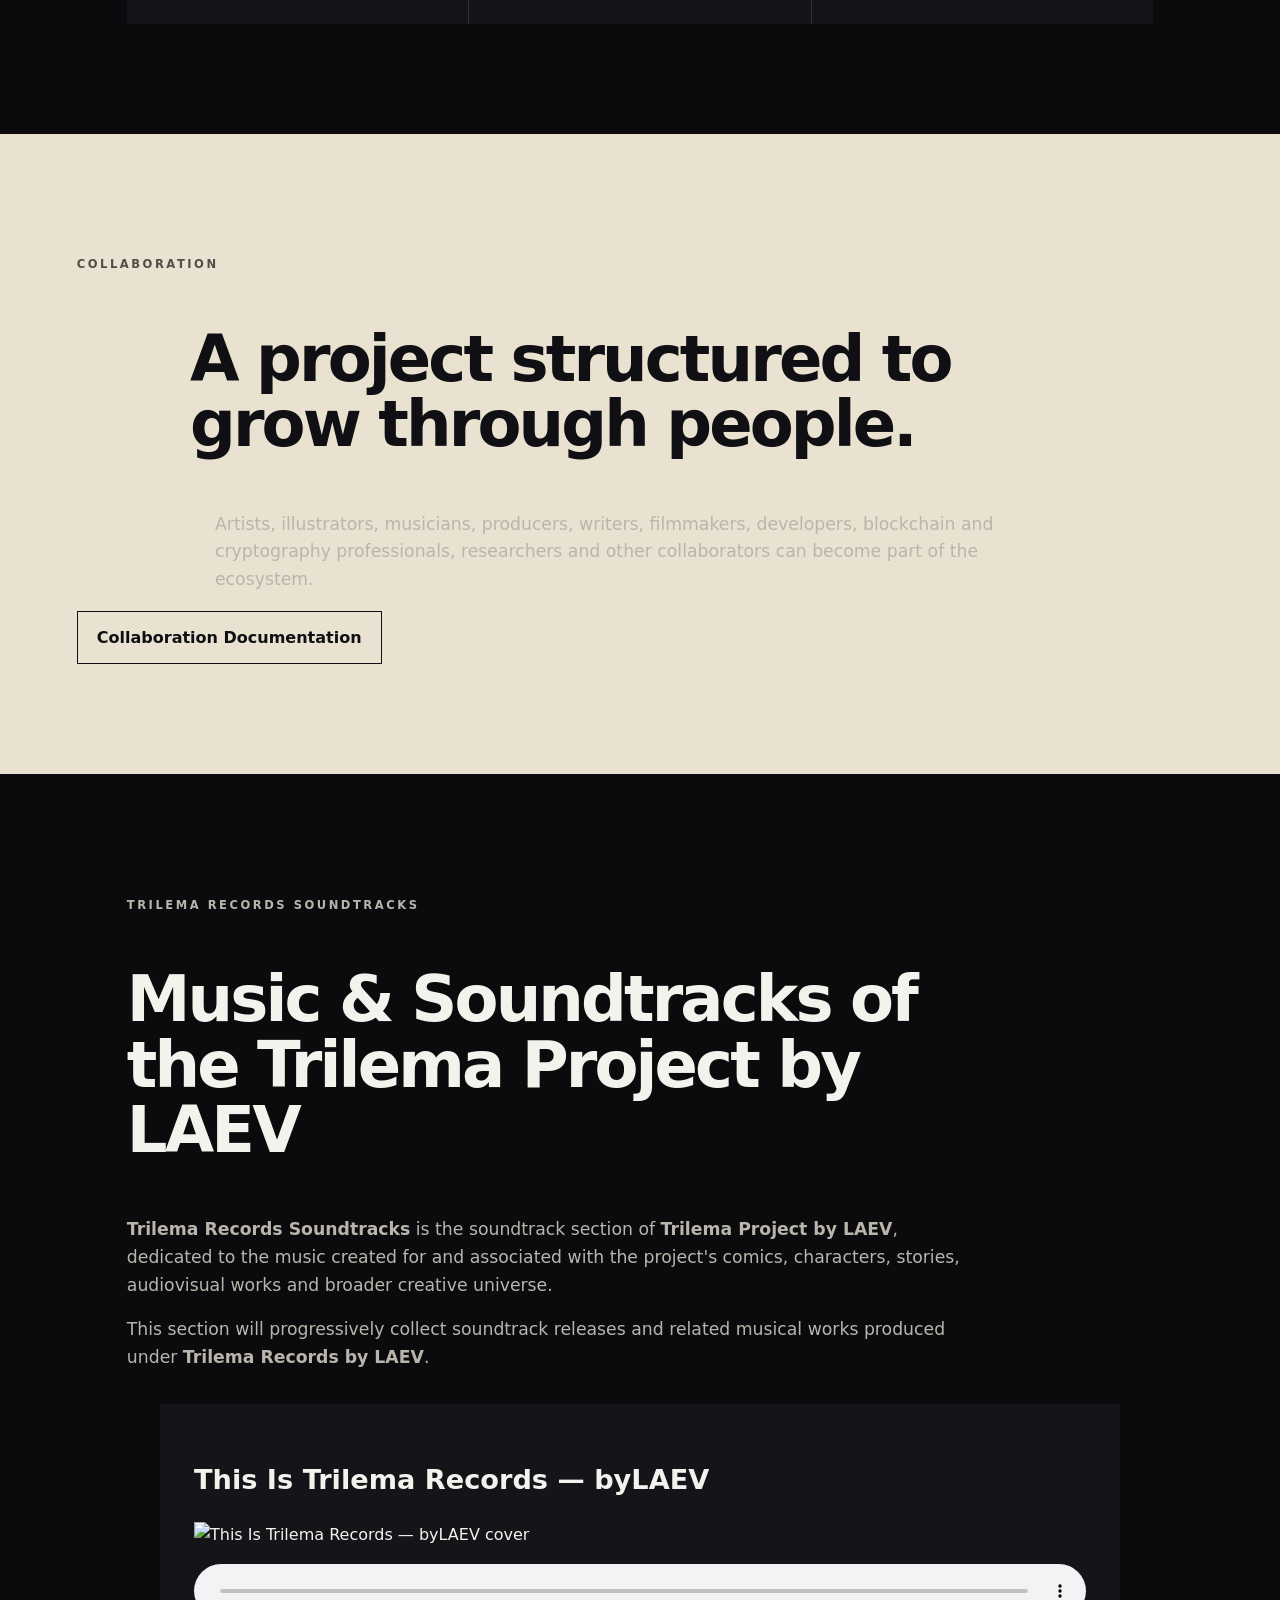
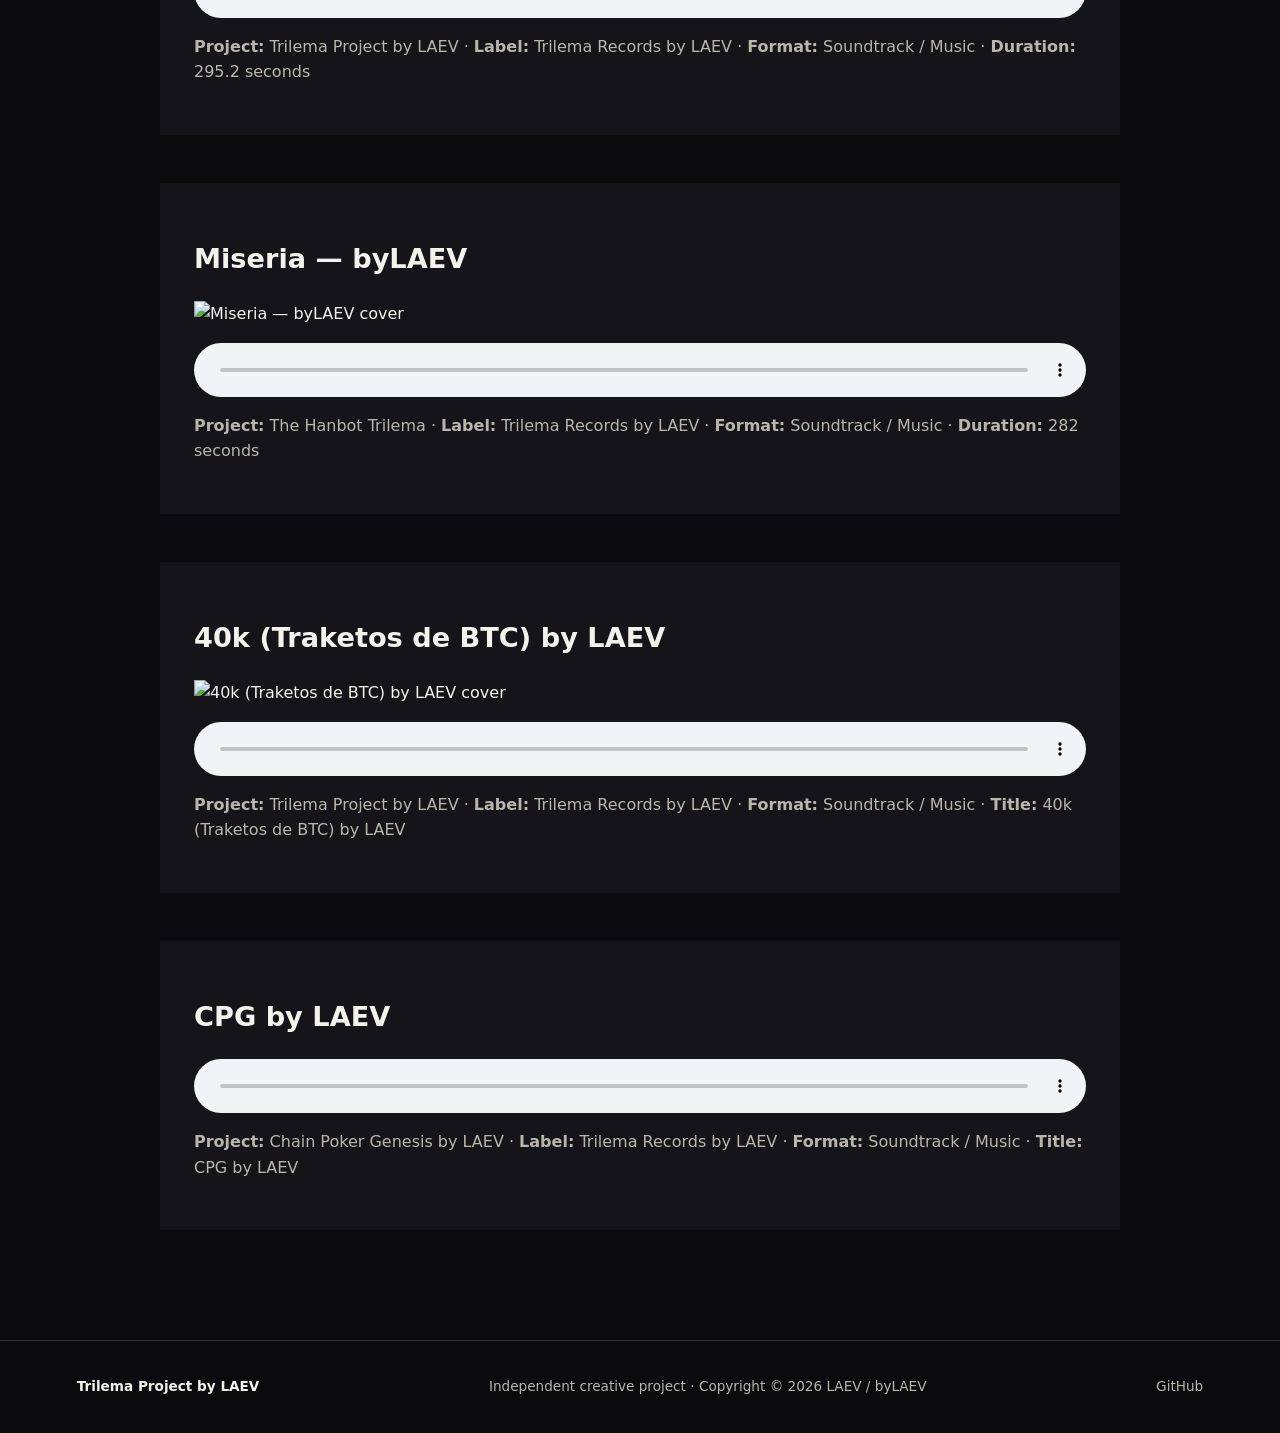
==== commit bed9acb5: "Correct soundtrack title to CPG by LAEV" ====
--- a/index.html
+++ b/index.html
@@ -1 +1 @@
-<!doctype html><html lang="en"><head><meta charset="utf-8"><meta name="viewport" content="width=device-width,initial-scale=1"><meta name="description" content="Trilema Project by LAEV — a multidisciplinary creative ecosystem connecting digital art, music, comics, audiovisual storytelling and decentralized electronic ecosystems."><title>Trilema Project by LAEV</title><link rel="stylesheet" href="style.css"></head><body><header class="hero"><nav><a href="#id">ID</a><a href="#project">TRILEMA PROJECT</a><a href="#instances">THE THREE INSTANCES</a><a href="#comics">THE THREE COMICS</a><a href="#business-models">BUSINESS MODELS</a><a href="#collaboration">COLLABORATION</a><a href="#soundtracks">SOUNDTRACKS</a></nav><div class="hero-content"><p class="eyebrow">BY LAEV</p><h1>Trilema Project</h1><p class="lead">A multidisciplinary creative ecosystem inspired by Trilema, digital culture and decentralized technologies.</p><div style="margin:2rem 0;"><video controls preload="metadata" style="display:block;width:100%;height:auto;max-width:960px;margin:0 auto;"><source src="https://raw.githubusercontent.com/byLAEV/Trilema-Project-by-LAEV/main/trilema-records/byLAEV%20-%20Trilema%20Records.mp4" type="video/mp4">Your browser does not support HTML5 video.</video></div><div class="actions"><a class="button" href="#project">Explore the Project</a><a class="button secondary" href="https://github.com/byLAEV/Trilema-Project-by-LAEV">Open GitHub Repository</a></div></div></header><main><section id="id" class="section"><p class="eyebrow">ID — LAEV</p><h2>Lerry Alexander Elizondo Villalobos — LAEV / byLAEV</h2><p>Architect, designer and independent researcher focused on the design of spatial, technological and decentralized systems.</p><p>My work connects architecture, urbanism, blockchain, cryptography, electronic money and decentralized ecosystems, exploring new ways to design protocols, infrastructures and systems for human interaction.</p><p>LAEV is the identity behind a body of work dedicated to designing solutions where space, technology and decentralized networks converge.</p><div style="margin:2rem 0;"><video controls playsinline preload="metadata" style="display:block;width:100%;height:auto;max-width:960px;margin:0 auto;"><source src="https://github.com/byLAEV/Trilema-Project-by-LAEV/raw/refs/heads/main/trilema-records/iD%20byLAEV%20-%20Trilema%20Records.mp4" type="video/mp4">Your browser does not support HTML5 video. <a href="https://github.com/byLAEV/Trilema-Project-by-LAEV/raw/refs/heads/main/trilema-records/iD%20byLAEV%20-%20Trilema%20Records.mp4">Open the ID — LAEV video directly.</a></video></div></section><section id="project" class="section"><p class="eyebrow">THE PROJECT</p><h2>Art, music, storytelling and professional participation.</h2><p>Trilema Project by LAEV brings together digital art, music, comics, audiovisual storytelling, physical editions, collectibles, professional collaboration and social and monetary structures.</p><p>The project is organized through three complementary instances. This website is the public presentation layer; the GitHub repository is the project's master documentation and development point.</p></section><section id="instances" class="section"><p class="eyebrow">THE THREE INSTANCES</p><div class="grid three"><article><span>01</span><h3>Trilema Art Studio</h3><p>Digital art, comics, characters, visual identity, audiovisual assets, physical editions and collectibles.</p></article><article><span>02</span><h3>Trilema Records</h3><p>Musical art, composition, songwriting, production, recordings, releases and sound-related works.</p></article><article><span>03</span><h3>Trilema Institute</h3><p>Professionals, collaborators, participation, social relationships and monetary structures.</p></article></div></section><section id="comics" class="section dark"><p class="eyebrow">THE THREE COMICS</p><div class="grid three"><article><span>01</span><h3>The Hanbot Trilema</h3><p>A comic project within the Trilema Project universe.</p><div style="margin-top:1rem;"><video controls preload="metadata" poster="https://raw.githubusercontent.com/byLAEV/Trilema-Project-by-LAEV/refs/heads/main/trilema-art-studio/comics/the-hanbot-trilema/ChatGPT%20Image%2023%20sept%202026%2C%2011_40_21%20a.m..png" style="display:block;width:100%;height:auto;"><source src="trilema-records/video_1790306035788.mp4" type="video/mp4">Your browser does not support HTML5 video.</video></div></article><article><span>02</span><h3>The Blockchain OG's</h3><p>A comic project exploring the culture, characters and creative universe associated with blockchain and its pioneers.</p><div style="margin-top:1rem;"><video controls playsinline preload="metadata" style="display:block;width:100%;height:auto;"><source src="https://github.com/byLAEV/Trilema-Project-by-LAEV/raw/refs/heads/main/trilema-records/The%20Blockchain%20Og%27s%20byLAEV%20-%20Trilema%20Records.mp4" type="video/mp4">Your browser does not support HTML5 video. <a href="https://github.com/byLAEV/Trilema-Project-by-LAEV/raw/refs/heads/main/trilema-records/The%20Blockchain%20Og%27s%20byLAEV%20-%20Trilema%20Records.mp4">Open the video directly.</a></video></div></article><article><span>03</span><h3>The Bitcoiners Cartel</h3><p>A comic project centered on Bitcoin culture, electronic money and decentralized networks.</p><div style="margin-top:1rem;"><img src="https://raw.githubusercontent.com/byLAEV/Trilema-Project-by-LAEV/refs/heads/main/trilema-art-studio/comics/the-bitcoiners-cartel/1790477814647.jpg" alt="The Bitcoiners Cartel — comic artwork" style="display:block;width:100%;height:auto;"><audio controls preload="metadata" style="display:block;width:100%;margin-top:1rem;"><source src="https://tempfile.aiquickdraw.com/r/fd46ac28-b000-4b67-94f7-9d1ebd81fd78.mp3" type="audio/mpeg">Listen to The Bitcoiners Cartel directly.</audio></div></article></div></section><section class="section"><p class="eyebrow">WHY TRILEMA?</p><h2>Three as personal identity, cultural reference and technical concept.</h2><p>The project connects LAEV's personal relationship with the concept of three, the cultural influence associated with the Trilema.com community, and the technical relevance of the trilemma in decentralized network design.</p><p>These references form part of the project's identity without implying institutional affiliation, endorsement or ownership by external entities.</p></section><section id="business-models" class="section"><p class="eyebrow">BUSINESS MODELS</p><h2>Trilema Institute — Business Infrastructure</h2><p>The business infrastructure of the Trilema Ecosystem coordinates participation, partnerships, content distribution and the Commitment &amp; Revelation Economy.</p><div class="grid three"><article><span>01</span><h3>Business Infrastructure</h3><p>Roadmaps, ecosystem participation, platform participation and economic participation.</p><a class="button" href="trilema-institute/business-infrastructure/README.md">Explore Business Infrastructure</a></article><article><span>02</span><h3>Commitment &amp; Revelation Economy</h3><p>Commitments, discovery, revelation, verification, benefits and redemption across the creative ecosystem.</p><a class="button" href="trilema-institute/business-infrastructure/02-commitment-revelation-economy/README.md">Read the Model</a></article><article><span>03</span><h3>Business Model Roadmap</h3><p>The development path for partnerships, campaigns, content and economic participation.</p><a class="button" href="trilema-institute/business-infrastructure/09-roadmap/README.md">View the Roadmap</a></article></div></section><section id="collaboration" class="section accent"><p class="eyebrow">COLLABORATION</p><h2>A project structured to grow through people.</h2><p>Artists, illustrators, musicians, producers, writers, filmmakers, developers, blockchain and cryptography professionals, researchers and other collaborators can become part of the ecosystem.</p><a class="button" href="https://github.com/byLAEV/Trilema-Project-by-LAEV/tree/main/collaboration">Collaboration Documentation</a></section><section id="soundtracks" class="section"><p class="eyebrow">TRILEMA RECORDS SOUNDTRACKS</p><h2>Music &amp; Soundtracks of the Trilema Project by LAEV</h2><p><strong>Trilema Records Soundtracks</strong> is the soundtrack section of <strong>Trilema Project by LAEV</strong>, dedicated to the music created for and associated with the project's comics, characters, stories, audiovisual works and broader creative universe.</p><p>This section will progressively collect soundtrack releases and related musical works produced under <strong>Trilema Records by LAEV</strong>.</p><article style="max-width:960px;margin:2rem auto 0;"><h3>This Is Trilema Records — byLAEV</h3><img src="https://raw.githubusercontent.com/byLAEV/Trilema-Project-by-LAEV/main/trilema-records/This%20is%20Trilema%20Records%2016-9.jpg" alt="This Is Trilema Records — byLAEV cover" style="display:block;width:100%;height:auto;"><audio controls preload="metadata" style="display:block;width:100%;margin-top:1rem;"><source src="https://tempfile.aiquickdraw.com/r/d0be9b53-0725-4cf6-863f-8df1fcaf4c9f.mp3" type="audio/mpeg">Listen to This Is Trilema Records directly.</audio><p><strong>Project:</strong> Trilema Project by LAEV · <strong>Label:</strong> Trilema Records by LAEV · <strong>Format:</strong> Soundtrack / Music · <strong>Duration:</strong> 295.2 seconds</p></article><article style="max-width:960px;margin:3rem auto 0;"><h3>Miseria — byLAEV</h3><a href="https://tempfile.aiquickdraw.com/r/4d75104c-ff44-4a90-9e03-eeae1fcfc8e8.mp3" aria-label="Listen to Miseria byLAEV"><img src="https://raw.githubusercontent.com/byLAEV/Trilema-Project-by-LAEV/refs/heads/main/trilema-records/Miseria%20Cover%2016-9.jpg" alt="Miseria — byLAEV cover" style="display:block;width:100%;height:auto;"></a><audio controls preload="metadata" style="display:block;width:100%;margin-top:1rem;"><source src="https://tempfile.aiquickdraw.com/r/4d75104c-ff44-4a90-9e03-eeae1fcfc8e8.mp3" type="audio/mpeg">Listen to Miseria directly.</audio><p><strong>Project:</strong> The Hanbot Trilema · <strong>Label:</strong> Trilema Records by LAEV · <strong>Format:</strong> Soundtrack / Music · <strong>Duration:</strong> 282 seconds</p></article><article style="max-width:960px;margin:3rem auto 0;"><h3>40k (Traketos de BTC) by LAEV</h3><img src="https://raw.githubusercontent.com/byLAEV/Trilema-Project-by-LAEV/main/trilema-records/40k%20by%20LAEV%2016-9.jpg" alt="40k (Traketos de BTC) by LAEV cover" style="display:block;width:100%;height:auto;"><audio controls preload="metadata" style="display:block;width:100%;margin-top:1rem;"><source src="https://tempfile.aiquickdraw.com/r/1315d1b5-f465-4f6c-b883-97c909f99fb4.mp3" type="audio/mpeg">Listen to 40k (Traketos de BTC) by LAEV directly.</audio><p><strong>Project:</strong> Trilema Project by LAEV · <strong>Label:</strong> Trilema Records by LAEV · <strong>Format:</strong> Soundtrack / Music · <strong>Title:</strong> 40k (Traketos de BTC) by LAEV</p></article><article style="max-width:960px;margin:3rem auto 0;"><h3>Gamer — byLAEV</h3><audio controls preload="metadata" style="display:block;width:100%;margin-top:1rem;"><source src="https://tempfile.aiquickdraw.com/r/98537b9d-d444-40d9-876b-1cbbb643a613.mp3" type="audio/mpeg">Listen to Gamer directly.</audio><p><strong>Project:</strong> The Bitcoiners Cartel · <strong>Label:</strong> Trilema Records by LAEV · <strong>Format:</strong> Soundtrack / Music · <strong>Title:</strong> Gamer — byLAEV</p></article></section></main><footer><strong>Trilema Project by LAEV</strong><span>Independent creative project · Copyright © 2026 LAEV / byLAEV</span><a href="https://github.com/byLAEV/Trilema-Project-by-LAEV">GitHub</a></footer></body></html>+<!doctype html><html lang="en"><head><meta charset="utf-8"><meta name="viewport" content="width=device-width,initial-scale=1"><meta name="description" content="Trilema Project by LAEV — a multidisciplinary creative ecosystem connecting digital art, music, comics, audiovisual storytelling and decentralized electronic ecosystems."><title>Trilema Project by LAEV</title><link rel="stylesheet" href="style.css"></head><body><header class="hero"><nav><a href="#id">ID</a><a href="#project">TRILEMA PROJECT</a><a href="#instances">THE THREE INSTANCES</a><a href="#comics">THE THREE COMICS</a><a href="#business-models">BUSINESS MODELS</a><a href="#collaboration">COLLABORATION</a><a href="#soundtracks">SOUNDTRACKS</a></nav><div class="hero-content"><p class="eyebrow">BY LAEV</p><h1>Trilema Project</h1><p class="lead">A multidisciplinary creative ecosystem inspired by Trilema, digital culture and decentralized technologies.</p><div style="margin:2rem 0;"><video controls preload="metadata" style="display:block;width:100%;height:auto;max-width:960px;margin:0 auto;"><source src="https://raw.githubusercontent.com/byLAEV/Trilema-Project-by-LAEV/main/trilema-records/byLAEV%20-%20Trilema%20Records.mp4" type="video/mp4">Your browser does not support HTML5 video.</video></div><div class="actions"><a class="button" href="#project">Explore the Project</a><a class="button secondary" href="https://github.com/byLAEV/Trilema-Project-by-LAEV">Open GitHub Repository</a></div></div></header><main><section id="id" class="section"><p class="eyebrow">ID — LAEV</p><h2>Lerry Alexander Elizondo Villalobos — LAEV / byLAEV</h2><p>Architect, designer and independent researcher focused on the design of spatial, technological and decentralized systems.</p><p>My work connects architecture, urbanism, blockchain, cryptography, electronic money and decentralized ecosystems, exploring new ways to design protocols, infrastructures and systems for human interaction.</p><p>LAEV is the identity behind a body of work dedicated to designing solutions where space, technology and decentralized networks converge.</p><div style="margin:2rem 0;"><video controls playsinline preload="metadata" style="display:block;width:100%;height:auto;max-width:960px;margin:0 auto;"><source src="https://github.com/byLAEV/Trilema-Project-by-LAEV/raw/refs/heads/main/trilema-records/iD%20byLAEV%20-%20Trilema%20Records.mp4" type="video/mp4">Your browser does not support HTML5 video. <a href="https://github.com/byLAEV/Trilema-Project-by-LAEV/raw/refs/heads/main/trilema-records/iD%20byLAEV%20-%20Trilema%20Records.mp4">Open the ID — LAEV video directly.</a></video></div></section><section id="project" class="section"><p class="eyebrow">THE PROJECT</p><h2>Art, music, storytelling and professional participation.</h2><p>Trilema Project by LAEV brings together digital art, music, comics, audiovisual storytelling, physical editions, collectibles, professional collaboration and social and monetary structures.</p><p>The project is organized through three complementary instances. This website is the public presentation layer; the GitHub repository is the project's master documentation and development point.</p></section><section id="instances" class="section"><p class="eyebrow">THE THREE INSTANCES</p><div class="grid three"><article><span>01</span><h3>Trilema Art Studio</h3><p>Digital art, comics, characters, visual identity, audiovisual assets, physical editions and collectibles.</p></article><article><span>02</span><h3>Trilema Records</h3><p>Musical art, composition, songwriting, production, recordings, releases and sound-related works.</p></article><article><span>03</span><h3>Trilema Institute</h3><p>Professionals, collaborators, participation, social relationships and monetary structures.</p></article></div></section><section id="comics" class="section dark"><p class="eyebrow">THE THREE COMICS</p><div class="grid three"><article><span>01</span><h3>The Hanbot Trilema</h3><p>A comic project within the Trilema Project universe.</p><div style="margin-top:1rem;"><video controls preload="metadata" poster="https://raw.githubusercontent.com/byLAEV/Trilema-Project-by-LAEV/refs/heads/main/trilema-art-studio/comics/the-hanbot-trilema/ChatGPT%20Image%2023%20sept%202026%2C%2011_40_21%20a.m..png" style="display:block;width:100%;height:auto;"><source src="trilema-records/video_1790306035788.mp4" type="video/mp4">Your browser does not support HTML5 video.</video></div></article><article><span>02</span><h3>The Blockchain OG's</h3><p>A comic project exploring the culture, characters and creative universe associated with blockchain and its pioneers.</p><div style="margin-top:1rem;"><video controls playsinline preload="metadata" style="display:block;width:100%;height:auto;"><source src="https://github.com/byLAEV/Trilema-Project-by-LAEV/raw/refs/heads/main/trilema-records/The%20Blockchain%20Og%27s%20byLAEV%20-%20Trilema%20Records.mp4" type="video/mp4">Your browser does not support HTML5 video. <a href="https://github.com/byLAEV/Trilema-Project-by-LAEV/raw/refs/heads/main/trilema-records/The%20Blockchain%20Og%27s%20byLAEV%20-%20Trilema%20Records.mp4">Open the video directly.</a></video></div></article><article><span>03</span><h3>The Bitcoiners Cartel</h3><p>A comic project centered on Bitcoin culture, electronic money and decentralized networks.</p><div style="margin-top:1rem;"><img src="https://raw.githubusercontent.com/byLAEV/Trilema-Project-by-LAEV/refs/heads/main/trilema-art-studio/comics/the-bitcoiners-cartel/1790477814647.jpg" alt="The Bitcoiners Cartel — comic artwork" style="display:block;width:100%;height:auto;"><audio controls preload="metadata" style="display:block;width:100%;margin-top:1rem;"><source src="https://tempfile.aiquickdraw.com/r/fd46ac28-b000-4b67-94f7-9d1ebd81fd78.mp3" type="audio/mpeg">Listen to The Bitcoiners Cartel directly.</audio></div></article></div></section><section class="section"><p class="eyebrow">WHY TRILEMA?</p><h2>Three as personal identity, cultural reference and technical concept.</h2><p>The project connects LAEV's personal relationship with the concept of three, the cultural influence associated with the Trilema.com community, and the technical relevance of the trilemma in decentralized network design.</p><p>These references form part of the project's identity without implying institutional affiliation, endorsement or ownership by external entities.</p></section><section id="business-models" class="section"><p class="eyebrow">BUSINESS MODELS</p><h2>Trilema Institute — Business Infrastructure</h2><p>The business infrastructure of the Trilema Ecosystem coordinates participation, partnerships, content distribution and the Commitment &amp; Revelation Economy.</p><div class="grid three"><article><span>01</span><h3>Business Infrastructure</h3><p>Roadmaps, ecosystem participation, platform participation and economic participation.</p><a class="button" href="trilema-institute/business-infrastructure/README.md">Explore Business Infrastructure</a></article><article><span>02</span><h3>Commitment &amp; Revelation Economy</h3><p>Commitments, discovery, revelation, verification, benefits and redemption across the creative ecosystem.</p><a class="button" href="trilema-institute/business-infrastructure/02-commitment-revelation-economy/README.md">Read the Model</a></article><article><span>03</span><h3>Business Model Roadmap</h3><p>The development path for partnerships, campaigns, content and economic participation.</p><a class="button" href="trilema-institute/business-infrastructure/09-roadmap/README.md">View the Roadmap</a></article></div></section><section id="collaboration" class="section accent"><p class="eyebrow">COLLABORATION</p><h2>A project structured to grow through people.</h2><p>Artists, illustrators, musicians, producers, writers, filmmakers, developers, blockchain and cryptography professionals, researchers and other collaborators can become part of the ecosystem.</p><a class="button" href="https://github.com/byLAEV/Trilema-Project-by-LAEV/tree/main/collaboration">Collaboration Documentation</a></section><section id="soundtracks" class="section"><p class="eyebrow">TRILEMA RECORDS SOUNDTRACKS</p><h2>Music &amp; Soundtracks of the Trilema Project by LAEV</h2><p><strong>Trilema Records Soundtracks</strong> is the soundtrack section of <strong>Trilema Project by LAEV</strong>, dedicated to the music created for and associated with the project's comics, characters, stories, audiovisual works and broader creative universe.</p><p>This section will progressively collect soundtrack releases and related musical works produced under <strong>Trilema Records by LAEV</strong>.</p><article style="max-width:960px;margin:2rem auto 0;"><h3>This Is Trilema Records — byLAEV</h3><img src="https://raw.githubusercontent.com/byLAEV/Trilema-Project-by-LAEV/main/trilema-records/This%20is%20Trilema%20Records%2016-9.jpg" alt="This Is Trilema Records — byLAEV cover" style="display:block;width:100%;height:auto;"><audio controls preload="metadata" style="display:block;width:100%;margin-top:1rem;"><source src="https://tempfile.aiquickdraw.com/r/d0be9b53-0725-4cf6-863f-8df1fcaf4c9f.mp3" type="audio/mpeg">Listen to This Is Trilema Records directly.</audio><p><strong>Project:</strong> Trilema Project by LAEV · <strong>Label:</strong> Trilema Records by LAEV · <strong>Format:</strong> Soundtrack / Music · <strong>Duration:</strong> 295.2 seconds</p></article><article style="max-width:960px;margin:3rem auto 0;"><h3>Miseria — byLAEV</h3><a href="https://tempfile.aiquickdraw.com/r/4d75104c-ff44-4a90-9e03-eeae1fcfc8e8.mp3" aria-label="Listen to Miseria byLAEV"><img src="https://raw.githubusercontent.com/byLAEV/Trilema-Project-by-LAEV/refs/heads/main/trilema-records/Miseria%20Cover%2016-9.jpg" alt="Miseria — byLAEV cover" style="display:block;width:100%;height:auto;"></a><audio controls preload="metadata" style="display:block;width:100%;margin-top:1rem;"><source src="https://tempfile.aiquickdraw.com/r/4d75104c-ff44-4a90-9e03-eeae1fcfc8e8.mp3" type="audio/mpeg">Listen to Miseria directly.</audio><p><strong>Project:</strong> The Hanbot Trilema · <strong>Label:</strong> Trilema Records by LAEV · <strong>Format:</strong> Soundtrack / Music · <strong>Duration:</strong> 282 seconds</p></article><article style="max-width:960px;margin:3rem auto 0;"><h3>40k (Traketos de BTC) by LAEV</h3><img src="https://raw.githubusercontent.com/byLAEV/Trilema-Project-by-LAEV/main/trilema-records/40k%20by%20LAEV%2016-9.jpg" alt="40k (Traketos de BTC) by LAEV cover" style="display:block;width:100%;height:auto;"><audio controls preload="metadata" style="display:block;width:100%;margin-top:1rem;"><source src="https://tempfile.aiquickdraw.com/r/1315d1b5-f465-4f6c-b883-97c909f99fb4.mp3" type="audio/mpeg">Listen to 40k (Traketos de BTC) by LAEV directly.</audio><p><strong>Project:</strong> Trilema Project by LAEV · <strong>Label:</strong> Trilema Records by LAEV · <strong>Format:</strong> Soundtrack / Music · <strong>Title:</strong> 40k (Traketos de BTC) by LAEV</p></article><article style="max-width:960px;margin:3rem auto 0;"><h3>CPG by LAEV</h3><audio controls preload="metadata" style="display:block;width:100%;margin-top:1rem;"><source src="https://tempfile.aiquickdraw.com/r/98537b9d-d444-40d9-876b-1cbbb643a613.mp3" type="audio/mpeg">Listen to Gamer directly.</audio><p><strong>Project:</strong> Chain Poker Genesis by LAEV · <strong>Label:</strong> Trilema Records by LAEV · <strong>Format:</strong> Soundtrack / Music · <strong>Title:</strong> CPG by LAEV</p></article></section></main><footer><strong>Trilema Project by LAEV</strong><span>Independent creative project · Copyright © 2026 LAEV / byLAEV</span><a href="https://github.com/byLAEV/Trilema-Project-by-LAEV">GitHub</a></footer></body></html>
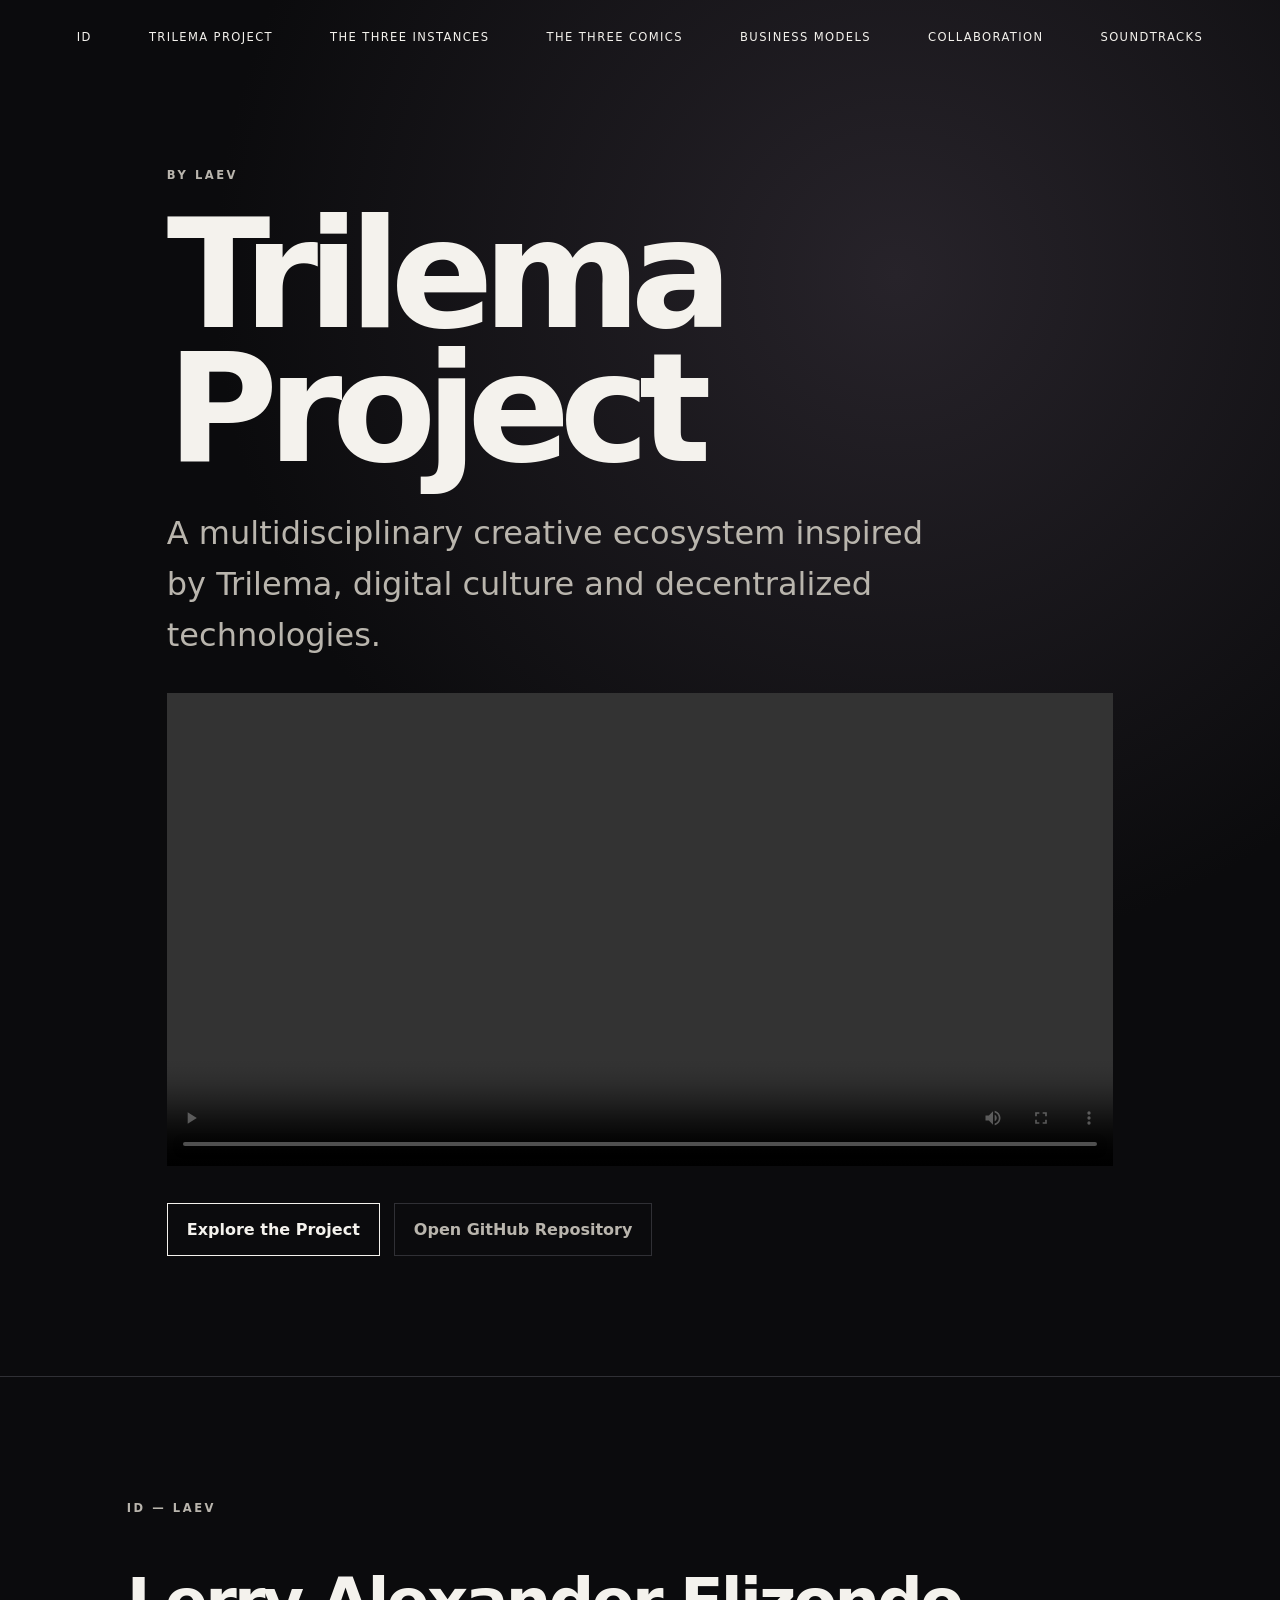
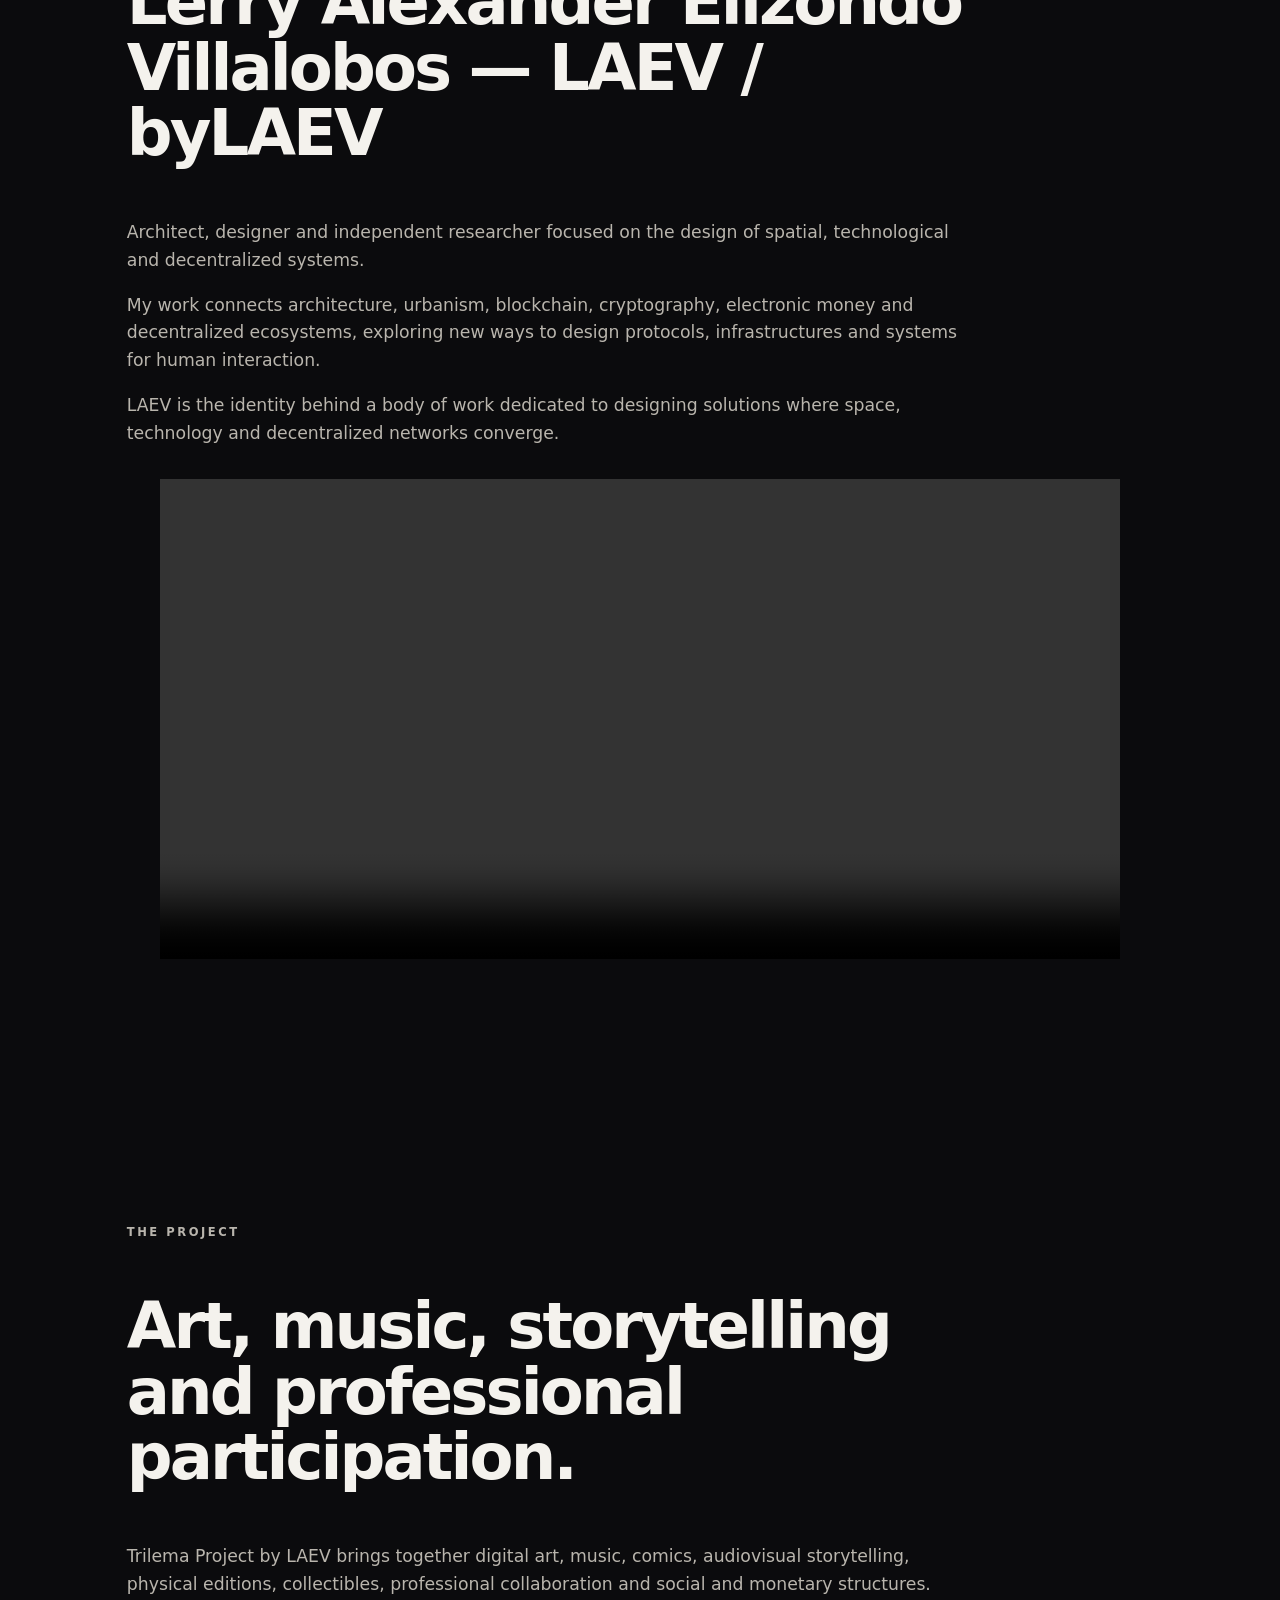
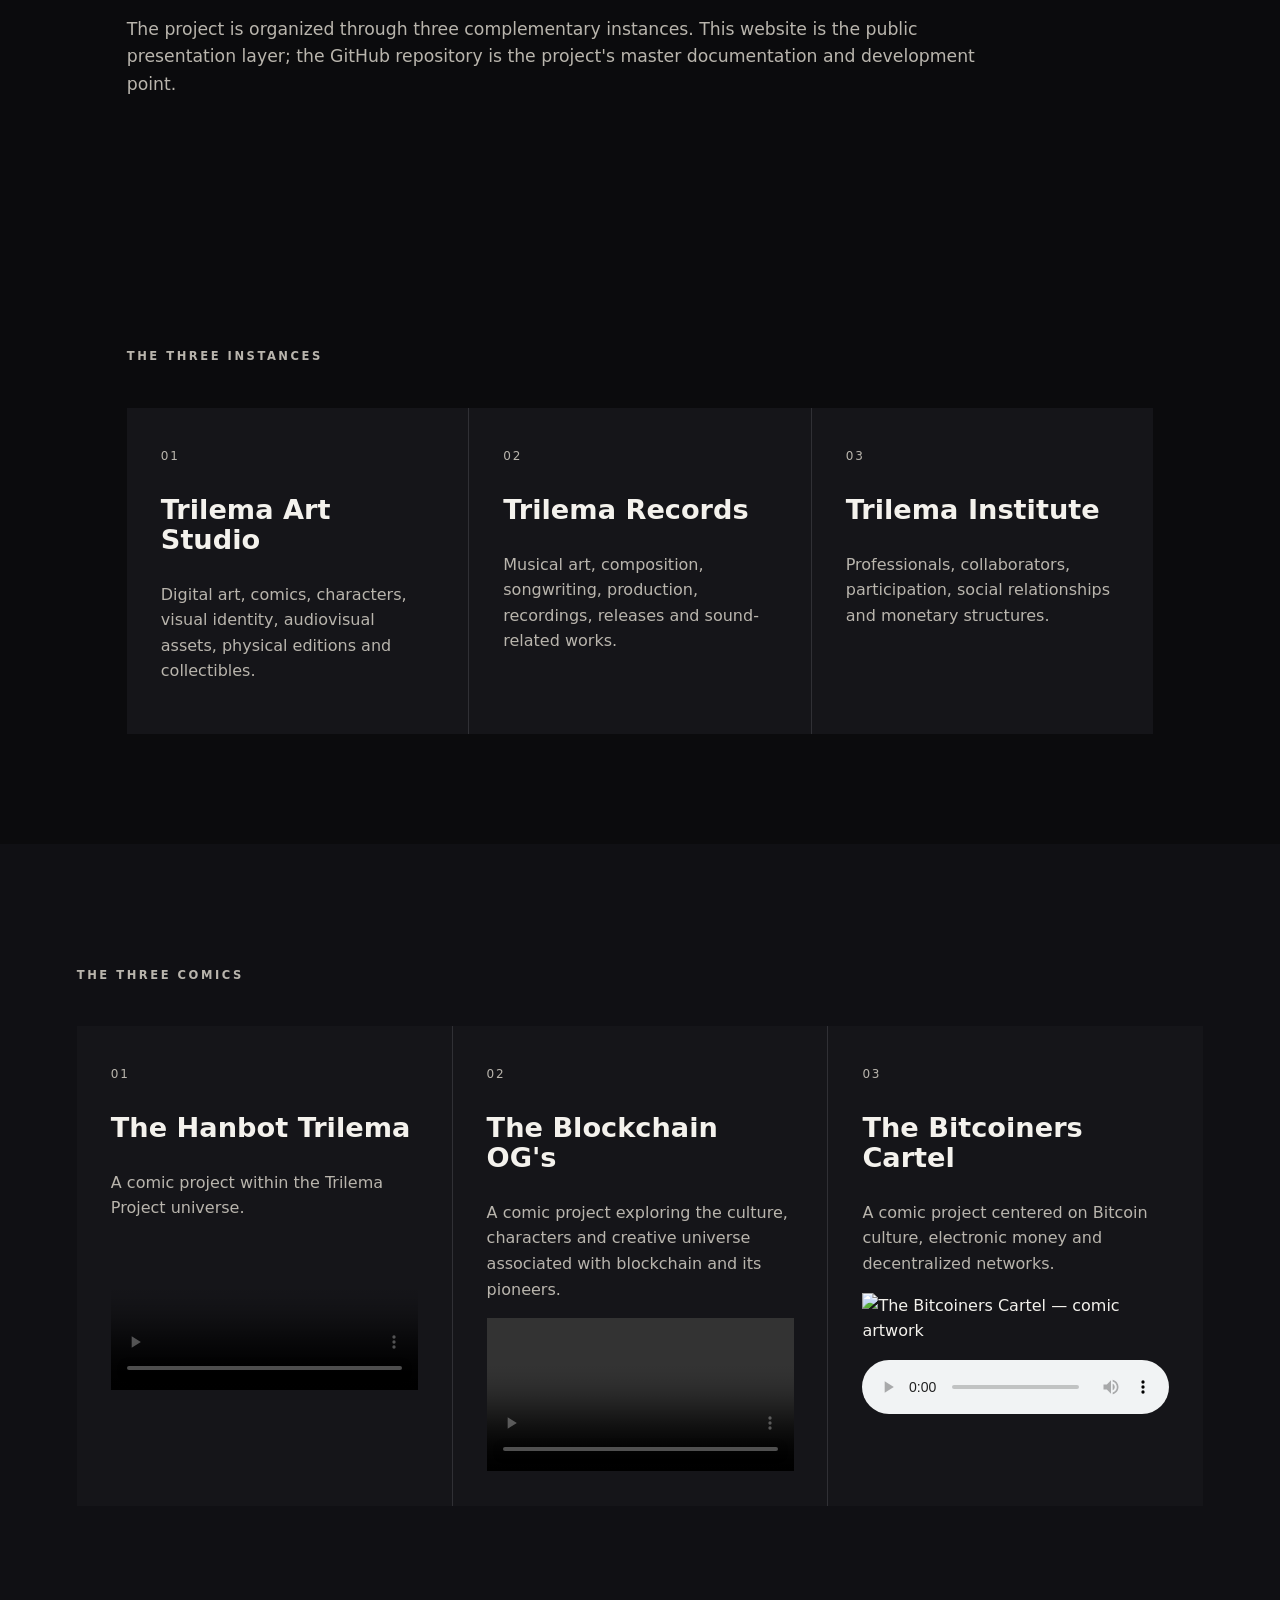
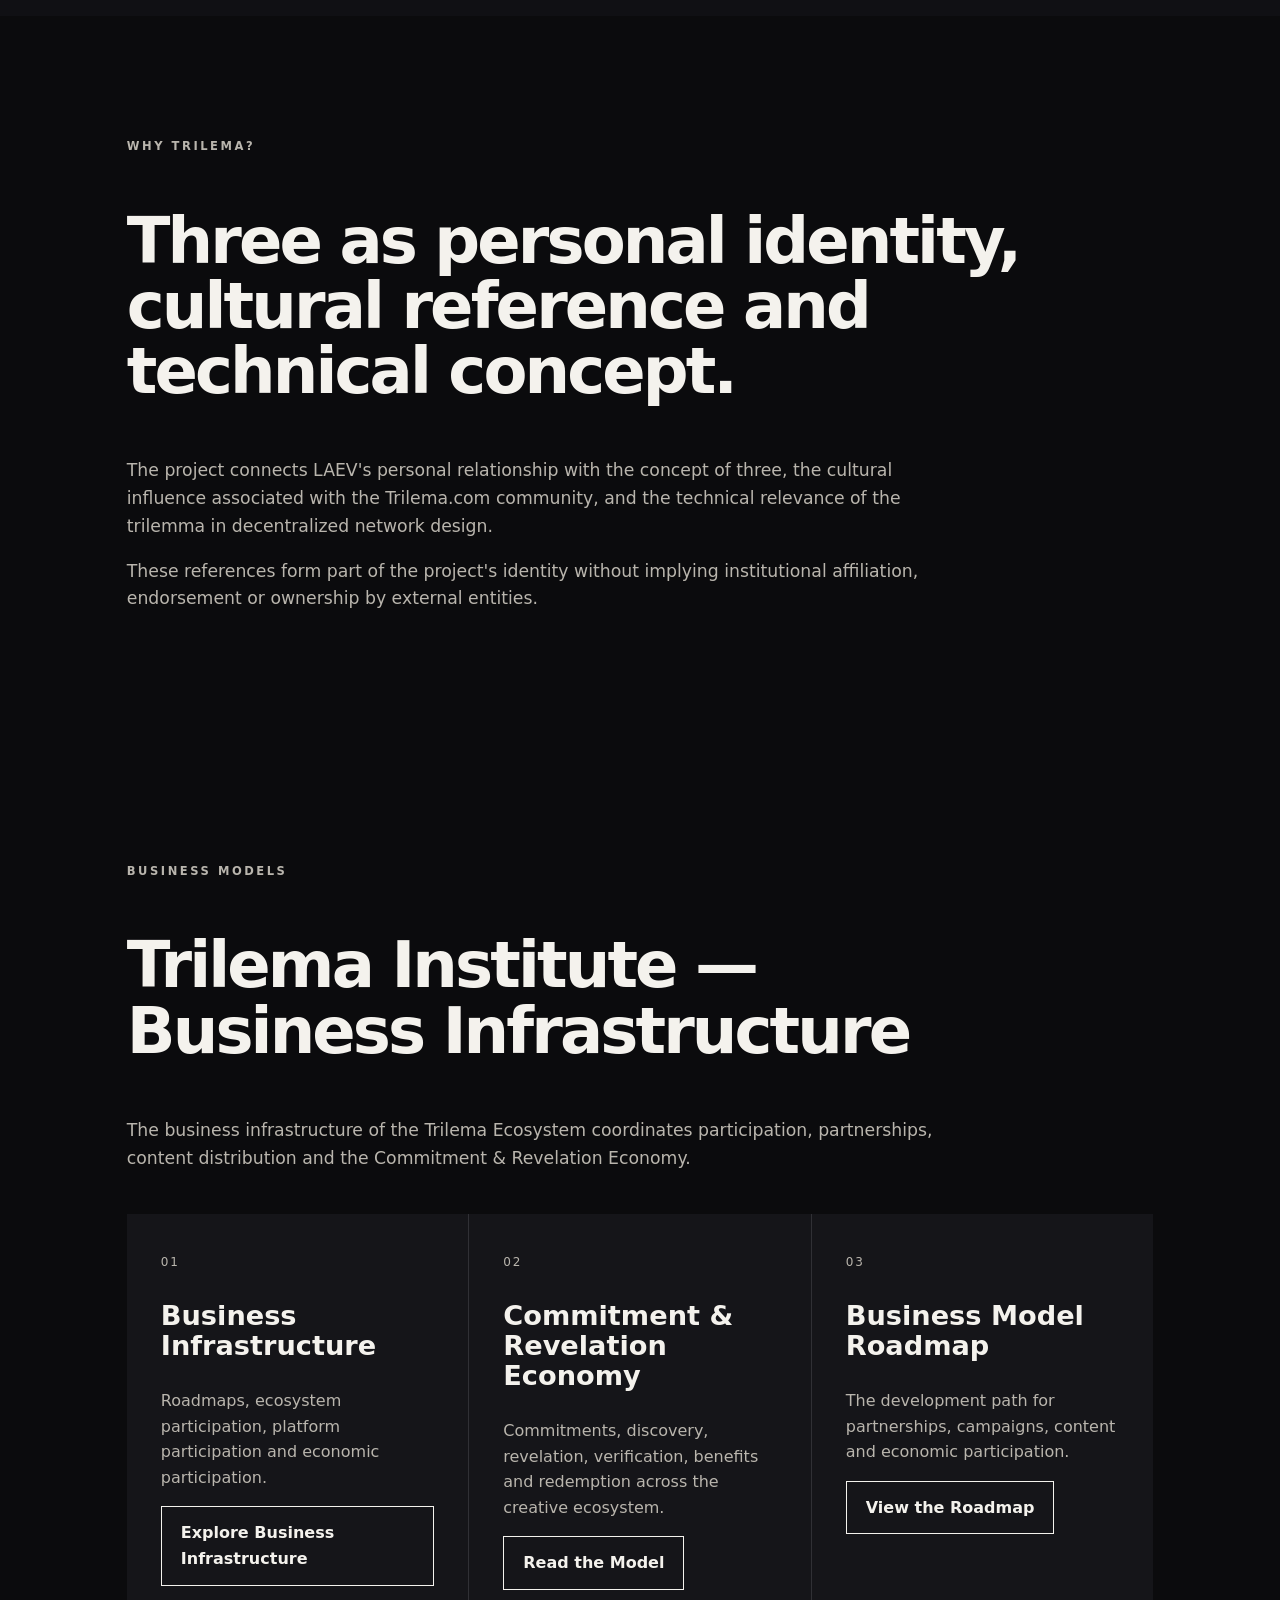
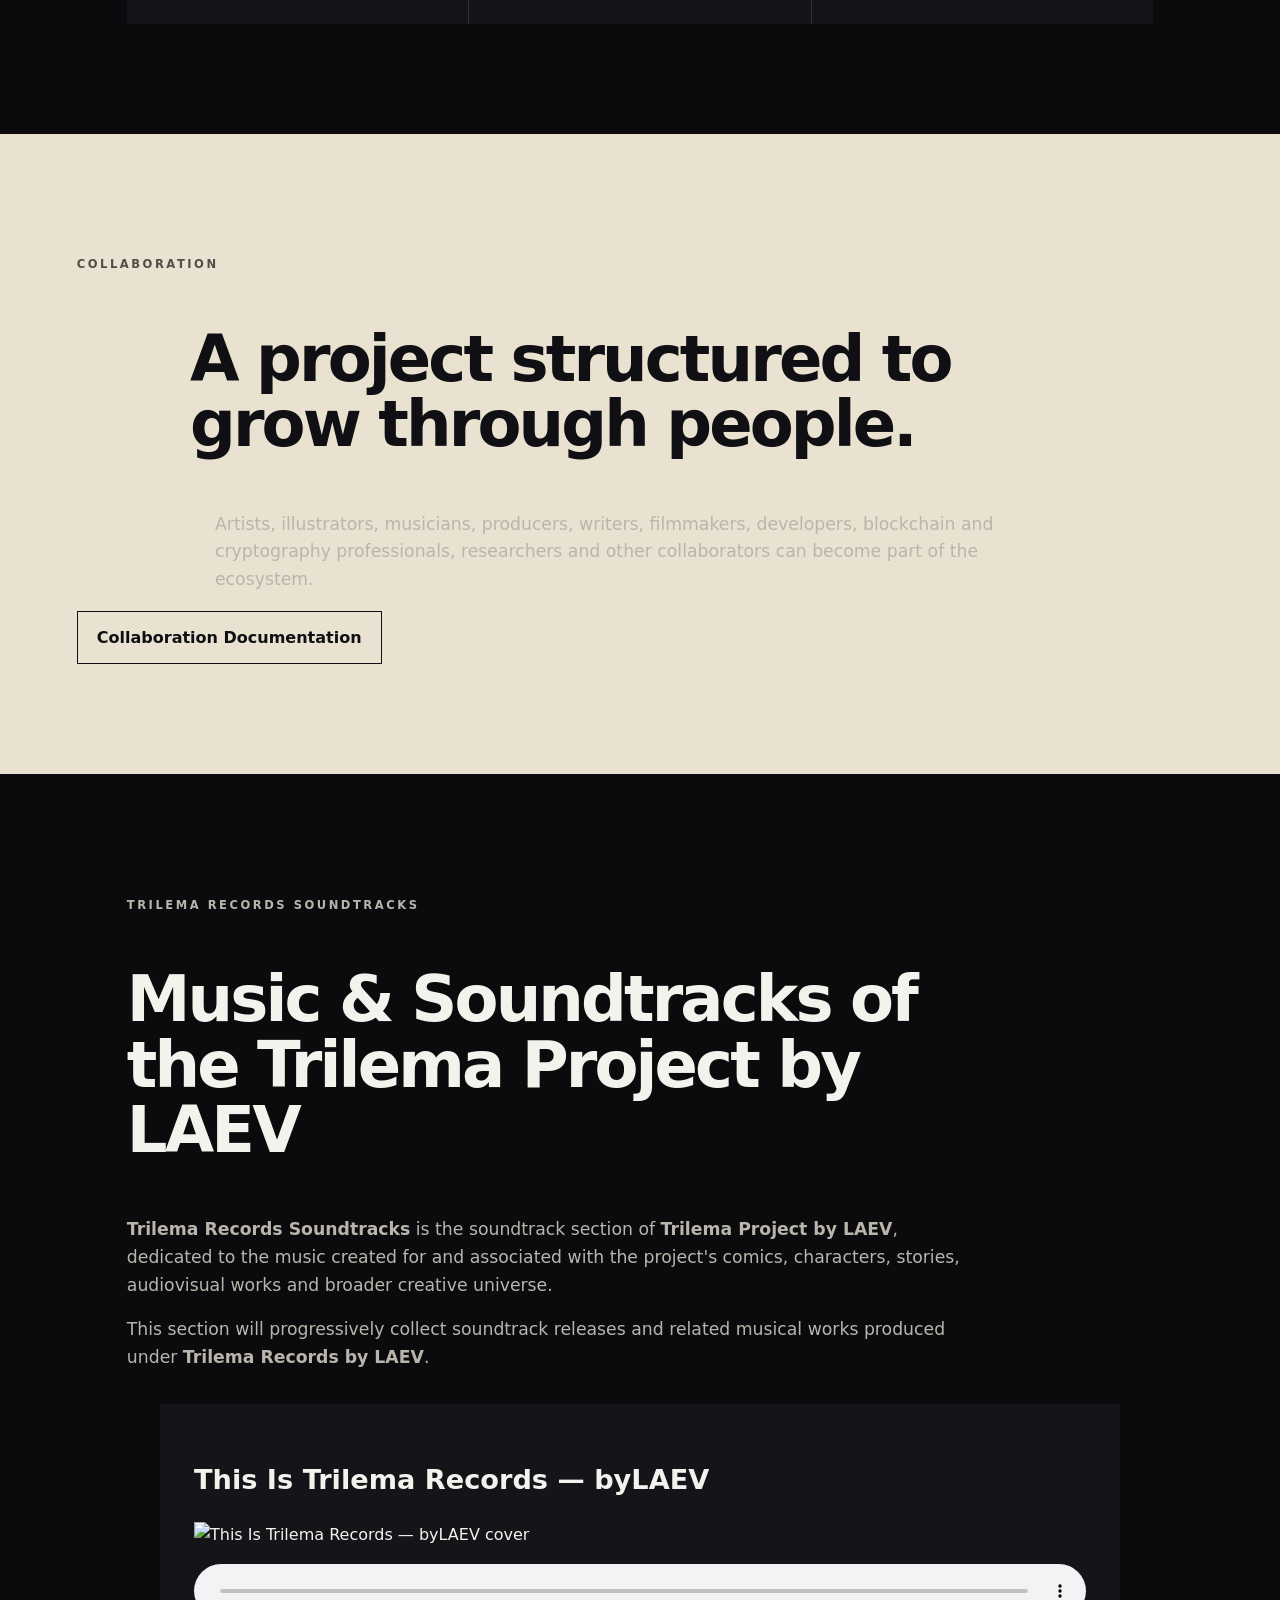
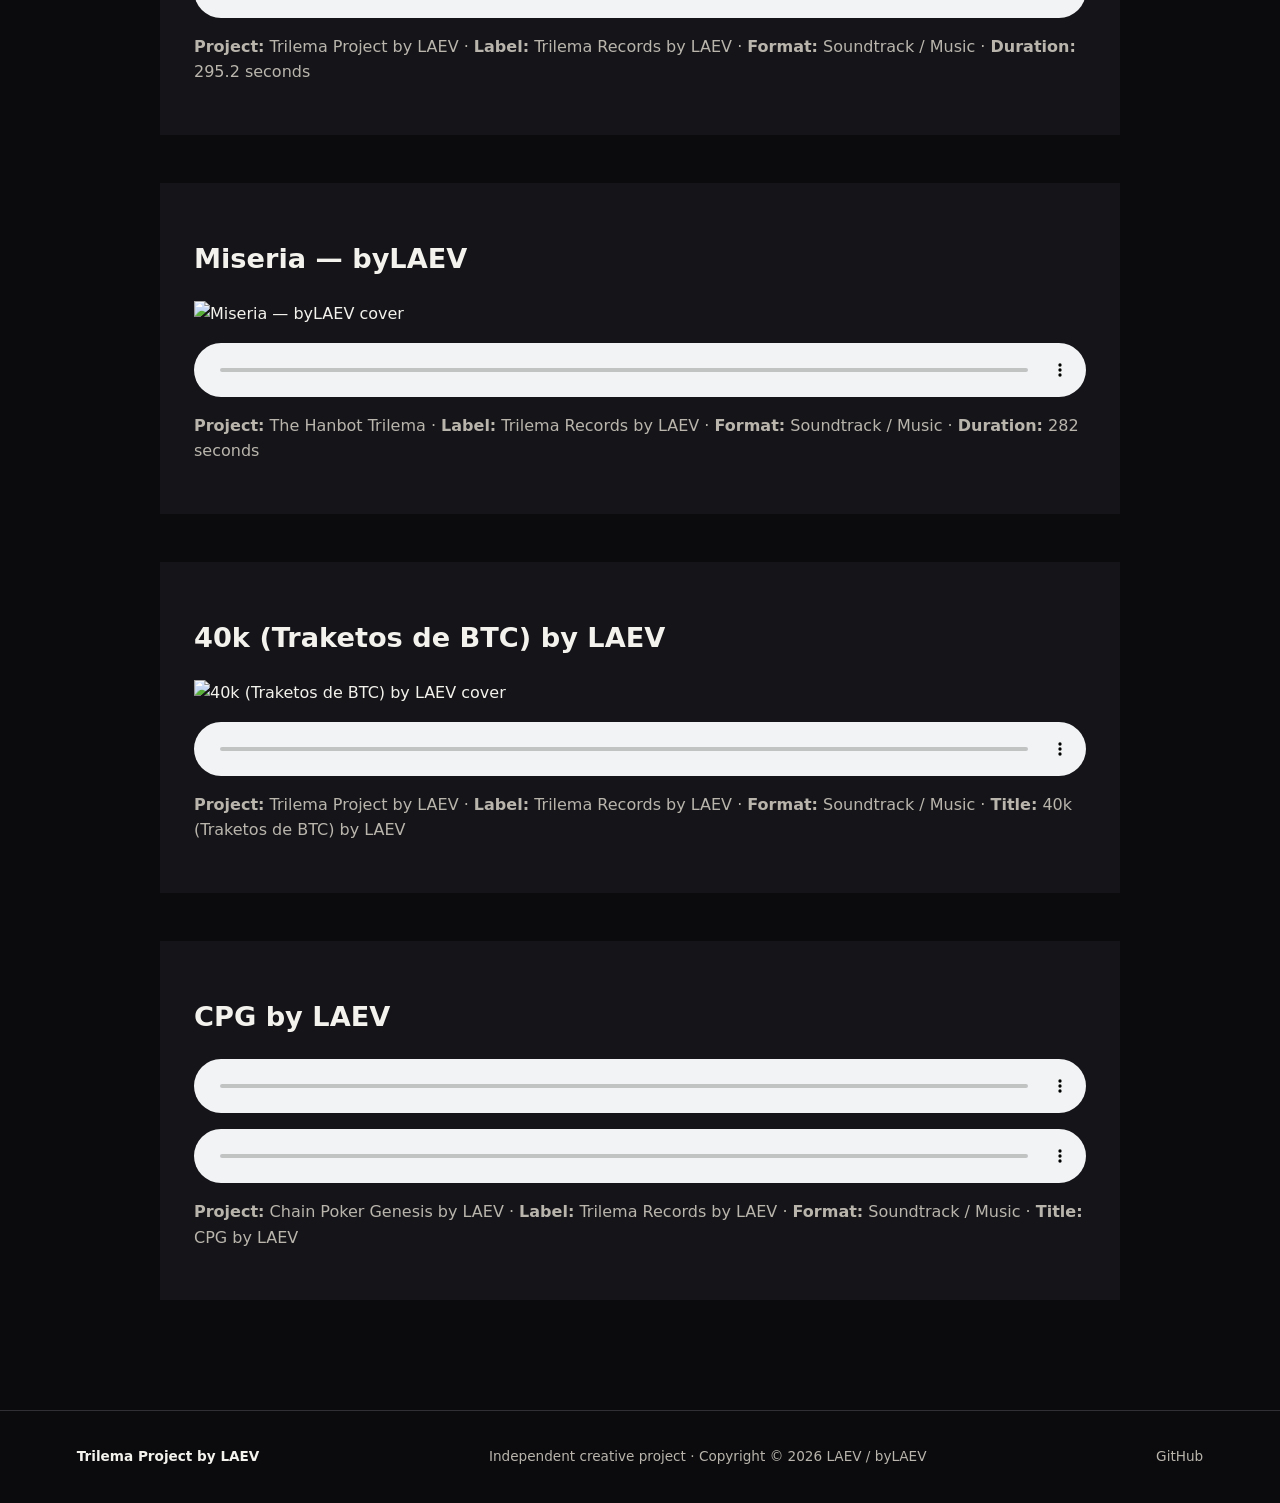
==== commit 7ea7450d: "Add alternate playback option for CPG by LAEV" ====
--- a/index.html
+++ b/index.html
@@ -1 +1,2 @@
-<!doctype html><html lang="en"><head><meta charset="utf-8"><meta name="viewport" content="width=device-width,initial-scale=1"><meta name="description" content="Trilema Project by LAEV — a multidisciplinary creative ecosystem connecting digital art, music, comics, audiovisual storytelling and decentralized electronic ecosystems."><title>Trilema Project by LAEV</title><link rel="stylesheet" href="style.css"></head><body><header class="hero"><nav><a href="#id">ID</a><a href="#project">TRILEMA PROJECT</a><a href="#instances">THE THREE INSTANCES</a><a href="#comics">THE THREE COMICS</a><a href="#business-models">BUSINESS MODELS</a><a href="#collaboration">COLLABORATION</a><a href="#soundtracks">SOUNDTRACKS</a></nav><div class="hero-content"><p class="eyebrow">BY LAEV</p><h1>Trilema Project</h1><p class="lead">A multidisciplinary creative ecosystem inspired by Trilema, digital culture and decentralized technologies.</p><div style="margin:2rem 0;"><video controls preload="metadata" style="display:block;width:100%;height:auto;max-width:960px;margin:0 auto;"><source src="https://raw.githubusercontent.com/byLAEV/Trilema-Project-by-LAEV/main/trilema-records/byLAEV%20-%20Trilema%20Records.mp4" type="video/mp4">Your browser does not support HTML5 video.</video></div><div class="actions"><a class="button" href="#project">Explore the Project</a><a class="button secondary" href="https://github.com/byLAEV/Trilema-Project-by-LAEV">Open GitHub Repository</a></div></div></header><main><section id="id" class="section"><p class="eyebrow">ID — LAEV</p><h2>Lerry Alexander Elizondo Villalobos — LAEV / byLAEV</h2><p>Architect, designer and independent researcher focused on the design of spatial, technological and decentralized systems.</p><p>My work connects architecture, urbanism, blockchain, cryptography, electronic money and decentralized ecosystems, exploring new ways to design protocols, infrastructures and systems for human interaction.</p><p>LAEV is the identity behind a body of work dedicated to designing solutions where space, technology and decentralized networks converge.</p><div style="margin:2rem 0;"><video controls playsinline preload="metadata" style="display:block;width:100%;height:auto;max-width:960px;margin:0 auto;"><source src="https://github.com/byLAEV/Trilema-Project-by-LAEV/raw/refs/heads/main/trilema-records/iD%20byLAEV%20-%20Trilema%20Records.mp4" type="video/mp4">Your browser does not support HTML5 video. <a href="https://github.com/byLAEV/Trilema-Project-by-LAEV/raw/refs/heads/main/trilema-records/iD%20byLAEV%20-%20Trilema%20Records.mp4">Open the ID — LAEV video directly.</a></video></div></section><section id="project" class="section"><p class="eyebrow">THE PROJECT</p><h2>Art, music, storytelling and professional participation.</h2><p>Trilema Project by LAEV brings together digital art, music, comics, audiovisual storytelling, physical editions, collectibles, professional collaboration and social and monetary structures.</p><p>The project is organized through three complementary instances. This website is the public presentation layer; the GitHub repository is the project's master documentation and development point.</p></section><section id="instances" class="section"><p class="eyebrow">THE THREE INSTANCES</p><div class="grid three"><article><span>01</span><h3>Trilema Art Studio</h3><p>Digital art, comics, characters, visual identity, audiovisual assets, physical editions and collectibles.</p></article><article><span>02</span><h3>Trilema Records</h3><p>Musical art, composition, songwriting, production, recordings, releases and sound-related works.</p></article><article><span>03</span><h3>Trilema Institute</h3><p>Professionals, collaborators, participation, social relationships and monetary structures.</p></article></div></section><section id="comics" class="section dark"><p class="eyebrow">THE THREE COMICS</p><div class="grid three"><article><span>01</span><h3>The Hanbot Trilema</h3><p>A comic project within the Trilema Project universe.</p><div style="margin-top:1rem;"><video controls preload="metadata" poster="https://raw.githubusercontent.com/byLAEV/Trilema-Project-by-LAEV/refs/heads/main/trilema-art-studio/comics/the-hanbot-trilema/ChatGPT%20Image%2023%20sept%202026%2C%2011_40_21%20a.m..png" style="display:block;width:100%;height:auto;"><source src="trilema-records/video_1790306035788.mp4" type="video/mp4">Your browser does not support HTML5 video.</video></div></article><article><span>02</span><h3>The Blockchain OG's</h3><p>A comic project exploring the culture, characters and creative universe associated with blockchain and its pioneers.</p><div style="margin-top:1rem;"><video controls playsinline preload="metadata" style="display:block;width:100%;height:auto;"><source src="https://github.com/byLAEV/Trilema-Project-by-LAEV/raw/refs/heads/main/trilema-records/The%20Blockchain%20Og%27s%20byLAEV%20-%20Trilema%20Records.mp4" type="video/mp4">Your browser does not support HTML5 video. <a href="https://github.com/byLAEV/Trilema-Project-by-LAEV/raw/refs/heads/main/trilema-records/The%20Blockchain%20Og%27s%20byLAEV%20-%20Trilema%20Records.mp4">Open the video directly.</a></video></div></article><article><span>03</span><h3>The Bitcoiners Cartel</h3><p>A comic project centered on Bitcoin culture, electronic money and decentralized networks.</p><div style="margin-top:1rem;"><img src="https://raw.githubusercontent.com/byLAEV/Trilema-Project-by-LAEV/refs/heads/main/trilema-art-studio/comics/the-bitcoiners-cartel/1790477814647.jpg" alt="The Bitcoiners Cartel — comic artwork" style="display:block;width:100%;height:auto;"><audio controls preload="metadata" style="display:block;width:100%;margin-top:1rem;"><source src="https://tempfile.aiquickdraw.com/r/fd46ac28-b000-4b67-94f7-9d1ebd81fd78.mp3" type="audio/mpeg">Listen to The Bitcoiners Cartel directly.</audio></div></article></div></section><section class="section"><p class="eyebrow">WHY TRILEMA?</p><h2>Three as personal identity, cultural reference and technical concept.</h2><p>The project connects LAEV's personal relationship with the concept of three, the cultural influence associated with the Trilema.com community, and the technical relevance of the trilemma in decentralized network design.</p><p>These references form part of the project's identity without implying institutional affiliation, endorsement or ownership by external entities.</p></section><section id="business-models" class="section"><p class="eyebrow">BUSINESS MODELS</p><h2>Trilema Institute — Business Infrastructure</h2><p>The business infrastructure of the Trilema Ecosystem coordinates participation, partnerships, content distribution and the Commitment &amp; Revelation Economy.</p><div class="grid three"><article><span>01</span><h3>Business Infrastructure</h3><p>Roadmaps, ecosystem participation, platform participation and economic participation.</p><a class="button" href="trilema-institute/business-infrastructure/README.md">Explore Business Infrastructure</a></article><article><span>02</span><h3>Commitment &amp; Revelation Economy</h3><p>Commitments, discovery, revelation, verification, benefits and redemption across the creative ecosystem.</p><a class="button" href="trilema-institute/business-infrastructure/02-commitment-revelation-economy/README.md">Read the Model</a></article><article><span>03</span><h3>Business Model Roadmap</h3><p>The development path for partnerships, campaigns, content and economic participation.</p><a class="button" href="trilema-institute/business-infrastructure/09-roadmap/README.md">View the Roadmap</a></article></div></section><section id="collaboration" class="section accent"><p class="eyebrow">COLLABORATION</p><h2>A project structured to grow through people.</h2><p>Artists, illustrators, musicians, producers, writers, filmmakers, developers, blockchain and cryptography professionals, researchers and other collaborators can become part of the ecosystem.</p><a class="button" href="https://github.com/byLAEV/Trilema-Project-by-LAEV/tree/main/collaboration">Collaboration Documentation</a></section><section id="soundtracks" class="section"><p class="eyebrow">TRILEMA RECORDS SOUNDTRACKS</p><h2>Music &amp; Soundtracks of the Trilema Project by LAEV</h2><p><strong>Trilema Records Soundtracks</strong> is the soundtrack section of <strong>Trilema Project by LAEV</strong>, dedicated to the music created for and associated with the project's comics, characters, stories, audiovisual works and broader creative universe.</p><p>This section will progressively collect soundtrack releases and related musical works produced under <strong>Trilema Records by LAEV</strong>.</p><article style="max-width:960px;margin:2rem auto 0;"><h3>This Is Trilema Records — byLAEV</h3><img src="https://raw.githubusercontent.com/byLAEV/Trilema-Project-by-LAEV/main/trilema-records/This%20is%20Trilema%20Records%2016-9.jpg" alt="This Is Trilema Records — byLAEV cover" style="display:block;width:100%;height:auto;"><audio controls preload="metadata" style="display:block;width:100%;margin-top:1rem;"><source src="https://tempfile.aiquickdraw.com/r/d0be9b53-0725-4cf6-863f-8df1fcaf4c9f.mp3" type="audio/mpeg">Listen to This Is Trilema Records directly.</audio><p><strong>Project:</strong> Trilema Project by LAEV · <strong>Label:</strong> Trilema Records by LAEV · <strong>Format:</strong> Soundtrack / Music · <strong>Duration:</strong> 295.2 seconds</p></article><article style="max-width:960px;margin:3rem auto 0;"><h3>Miseria — byLAEV</h3><a href="https://tempfile.aiquickdraw.com/r/4d75104c-ff44-4a90-9e03-eeae1fcfc8e8.mp3" aria-label="Listen to Miseria byLAEV"><img src="https://raw.githubusercontent.com/byLAEV/Trilema-Project-by-LAEV/refs/heads/main/trilema-records/Miseria%20Cover%2016-9.jpg" alt="Miseria — byLAEV cover" style="display:block;width:100%;height:auto;"></a><audio controls preload="metadata" style="display:block;width:100%;margin-top:1rem;"><source src="https://tempfile.aiquickdraw.com/r/4d75104c-ff44-4a90-9e03-eeae1fcfc8e8.mp3" type="audio/mpeg">Listen to Miseria directly.</audio><p><strong>Project:</strong> The Hanbot Trilema · <strong>Label:</strong> Trilema Records by LAEV · <strong>Format:</strong> Soundtrack / Music · <strong>Duration:</strong> 282 seconds</p></article><article style="max-width:960px;margin:3rem auto 0;"><h3>40k (Traketos de BTC) by LAEV</h3><img src="https://raw.githubusercontent.com/byLAEV/Trilema-Project-by-LAEV/main/trilema-records/40k%20by%20LAEV%2016-9.jpg" alt="40k (Traketos de BTC) by LAEV cover" style="display:block;width:100%;height:auto;"><audio controls preload="metadata" style="display:block;width:100%;margin-top:1rem;"><source src="https://tempfile.aiquickdraw.com/r/1315d1b5-f465-4f6c-b883-97c909f99fb4.mp3" type="audio/mpeg">Listen to 40k (Traketos de BTC) by LAEV directly.</audio><p><strong>Project:</strong> Trilema Project by LAEV · <strong>Label:</strong> Trilema Records by LAEV · <strong>Format:</strong> Soundtrack / Music · <strong>Title:</strong> 40k (Traketos de BTC) by LAEV</p></article><article style="max-width:960px;margin:3rem auto 0;"><h3>CPG by LAEV</h3><audio controls preload="metadata" style="display:block;width:100%;margin-top:1rem;"><source src="https://tempfile.aiquickdraw.com/r/98537b9d-d444-40d9-876b-1cbbb643a613.mp3" type="audio/mpeg">Listen to Gamer directly.</audio><p><strong>Project:</strong> Chain Poker Genesis by LAEV · <strong>Label:</strong> Trilema Records by LAEV · <strong>Format:</strong> Soundtrack / Music · <strong>Title:</strong> CPG by LAEV</p></article></section></main><footer><strong>Trilema Project by LAEV</strong><span>Independent creative project · Copyright © 2026 LAEV / byLAEV</span><a href="https://github.com/byLAEV/Trilema-Project-by-LAEV">GitHub</a></footer></body></html>+<!doctype html><html lang="en"><head><meta charset="utf-8"><meta name="viewport" content="width=device-width,initial-scale=1"><meta name="description" content="Trilema Project by LAEV — a multidisciplinary creative ecosystem connecting digital art, music, comics, audiovisual storytelling and decentralized electronic ecosystems."><title>Trilema Project by LAEV</title><link rel="stylesheet" href="style.css"></head><body><header class="hero"><nav><a href="#id">ID</a><a href="#project">TRILEMA PROJECT</a><a href="#instances">THE THREE INSTANCES</a><a href="#comics">THE THREE COMICS</a><a href="#business-models">BUSINESS MODELS</a><a href="#collaboration">COLLABORATION</a><a href="#soundtracks">SOUNDTRACKS</a></nav><div class="hero-content"><p class="eyebrow">BY LAEV</p><h1>Trilema Project</h1><p class="lead">A multidisciplinary creative ecosystem inspired by Trilema, digital culture and decentralized technologies.</p><div style="margin:2rem 0;"><video controls preload="metadata" style="display:block;width:100%;height:auto;max-width:960px;margin:0 auto;"><source src="https://raw.githubusercontent.com/byLAEV/Trilema-Project-by-LAEV/main/trilema-records/byLAEV%20-%20Trilema%20Records.mp4" type="video/mp4">Your browser does not support HTML5 video.</video></div><div class="actions"><a class="button" href="#project">Explore the Project</a><a class="button secondary" href="https://github.com/byLAEV/Trilema-Project-by-LAEV">Open GitHub Repository</a></div></div></header><main><section id="id" class="section"><p class="eyebrow">ID — LAEV</p><h2>Lerry Alexander Elizondo Villalobos — LAEV / byLAEV</h2><p>Architect, designer and independent researcher focused on the design of spatial, technological and decentralized systems.</p><p>My work connects architecture, urbanism, blockchain, cryptography, electronic money and decentralized ecosystems, exploring new ways to design protocols, infrastructures and systems for human interaction.</p><p>LAEV is the identity behind a body of work dedicated to designing solutions where space, technology and decentralized networks converge.</p><div style="margin:2rem 0;"><video controls playsinline preload="metadata" style="display:block;width:100%;height:auto;max-width:960px;margin:0 auto;"><source src="https://github.com/byLAEV/Trilema-Project-by-LAEV/raw/refs/heads/main/trilema-records/iD%20byLAEV%20-%20Trilema%20Records.mp4" type="video/mp4">Your browser does not support HTML5 video. <a href="https://github.com/byLAEV/Trilema-Project-by-LAEV/raw/refs/heads/main/trilema-records/iD%20byLAEV%20-%20Trilema%20Records.mp4">Open the ID — LAEV video directly.</a></video></div></section><section id="project" class="section"><p class="eyebrow">THE PROJECT</p><h2>Art, music, storytelling and professional participation.</h2><p>Trilema Project by LAEV brings together digital art, music, comics, audiovisual storytelling, physical editions, collectibles, professional collaboration and social and monetary structures.</p><p>The project is organized through three complementary instances. This website is the public presentation layer; the GitHub repository is the project's master documentation and development point.</p></section><section id="instances" class="section"><p class="eyebrow">THE THREE INSTANCES</p><div class="grid three"><article><span>01</span><h3>Trilema Art Studio</h3><p>Digital art, comics, characters, visual identity, audiovisual assets, physical editions and collectibles.</p></article><article><span>02</span><h3>Trilema Records</h3><p>Musical art, composition, songwriting, production, recordings, releases and sound-related works.</p></article><article><span>03</span><h3>Trilema Institute</h3><p>Professionals, collaborators, participation, social relationships and monetary structures.</p></article></div></section><section id="comics" class="section dark"><p class="eyebrow">THE THREE COMICS</p><div class="grid three"><article><span>01</span><h3>The Hanbot Trilema</h3><p>A comic project within the Trilema Project universe.</p><div style="margin-top:1rem;"><video controls preload="metadata" poster="https://raw.githubusercontent.com/byLAEV/Trilema-Project-by-LAEV/refs/heads/main/trilema-art-studio/comics/the-hanbot-trilema/ChatGPT%20Image%2023%20sept%202026%2C%2011_40_21%20a.m..png" style="display:block;width:100%;height:auto;"><source src="trilema-records/video_1790306035788.mp4" type="video/mp4">Your browser does not support HTML5 video.</video></div></article><article><span>02</span><h3>The Blockchain OG's</h3><p>A comic project exploring the culture, characters and creative universe associated with blockchain and its pioneers.</p><div style="margin-top:1rem;"><video controls playsinline preload="metadata" style="display:block;width:100%;height:auto;"><source src="https://github.com/byLAEV/Trilema-Project-by-LAEV/raw/refs/heads/main/trilema-records/The%20Blockchain%20Og%27s%20byLAEV%20-%20Trilema%20Records.mp4" type="video/mp4">Your browser does not support HTML5 video. <a href="https://github.com/byLAEV/Trilema-Project-by-LAEV/raw/refs/heads/main/trilema-records/The%20Blockchain%20Og%27s%20byLAEV%20-%20Trilema%20Records.mp4">Open the video directly.</a></video></div></article><article><span>03</span><h3>The Bitcoiners Cartel</h3><p>A comic project centered on Bitcoin culture, electronic money and decentralized networks.</p><div style="margin-top:1rem;"><img src="https://raw.githubusercontent.com/byLAEV/Trilema-Project-by-LAEV/refs/heads/main/trilema-art-studio/comics/the-bitcoiners-cartel/1790477814647.jpg" alt="The Bitcoiners Cartel — comic artwork" style="display:block;width:100%;height:auto;"><audio controls preload="metadata" style="display:block;width:100%;margin-top:1rem;"><source src="https://tempfile.aiquickdraw.com/r/fd46ac28-b000-4b67-94f7-9d1ebd81fd78.mp3" type="audio/mpeg">Listen to The Bitcoiners Cartel directly.</audio></div></article></div></section><section class="section"><p class="eyebrow">WHY TRILEMA?</p><h2>Three as personal identity, cultural reference and technical concept.</h2><p>The project connects LAEV's personal relationship with the concept of three, the cultural influence associated with the Trilema.com community, and the technical relevance of the trilemma in decentralized network design.</p><p>These references form part of the project's identity without implying institutional affiliation, endorsement or ownership by external entities.</p></section><section id="business-models" class="section"><p class="eyebrow">BUSINESS MODELS</p><h2>Trilema Institute — Business Infrastructure</h2><p>The business infrastructure of the Trilema Ecosystem coordinates participation, partnerships, content distribution and the Commitment &amp; Revelation Economy.</p><div class="grid three"><article><span>01</span><h3>Business Infrastructure</h3><p>Roadmaps, ecosystem participation, platform participation and economic participation.</p><a class="button" href="trilema-institute/business-infrastructure/README.md">Explore Business Infrastructure</a></article><article><span>02</span><h3>Commitment &amp; Revelation Economy</h3><p>Commitments, discovery, revelation, verification, benefits and redemption across the creative ecosystem.</p><a class="button" href="trilema-institute/business-infrastructure/02-commitment-revelation-economy/README.md">Read the Model</a></article><article><span>03</span><h3>Business Model Roadmap</h3><p>The development path for partnerships, campaigns, content and economic participation.</p><a class="button" href="trilema-institute/business-infrastructure/09-roadmap/README.md">View the Roadmap</a></article></div></section><section id="collaboration" class="section accent"><p class="eyebrow">COLLABORATION</p><h2>A project structured to grow through people.</h2><p>Artists, illustrators, musicians, producers, writers, filmmakers, developers, blockchain and cryptography professionals, researchers and other collaborators can become part of the ecosystem.</p><a class="button" href="https://github.com/byLAEV/Trilema-Project-by-LAEV/tree/main/collaboration">Collaboration Documentation</a></section><section id="soundtracks" class="section"><p class="eyebrow">TRILEMA RECORDS SOUNDTRACKS</p><h2>Music &amp; Soundtracks of the Trilema Project by LAEV</h2><p><strong>Trilema Records Soundtracks</strong> is the soundtrack section of <strong>Trilema Project by LAEV</strong>, dedicated to the music created for and associated with the project's comics, characters, stories, audiovisual works and broader creative universe.</p><p>This section will progressively collect soundtrack releases and related musical works produced under <strong>Trilema Records by LAEV</strong>.</p><article style="max-width:960px;margin:2rem auto 0;"><h3>This Is Trilema Records — byLAEV</h3><img src="https://raw.githubusercontent.com/byLAEV/Trilema-Project-by-LAEV/main/trilema-records/This%20is%20Trilema%20Records%2016-9.jpg" alt="This Is Trilema Records — byLAEV cover" style="display:block;width:100%;height:auto;"><audio controls preload="metadata" style="display:block;width:100%;margin-top:1rem;"><source src="https://tempfile.aiquickdraw.com/r/d0be9b53-0725-4cf6-863f-8df1fcaf4c9f.mp3" type="audio/mpeg">Listen to This Is Trilema Records directly.</audio><p><strong>Project:</strong> Trilema Project by LAEV · <strong>Label:</strong> Trilema Records by LAEV · <strong>Format:</strong> Soundtrack / Music · <strong>Duration:</strong> 295.2 seconds</p></article><article style="max-width:960px;margin:3rem auto 0;"><h3>Miseria — byLAEV</h3><a href="https://tempfile.aiquickdraw.com/r/4d75104c-ff44-4a90-9e03-eeae1fcfc8e8.mp3" aria-label="Listen to Miseria byLAEV"><img src="https://raw.githubusercontent.com/byLAEV/Trilema-Project-by-LAEV/refs/heads/main/trilema-records/Miseria%20Cover%2016-9.jpg" alt="Miseria — byLAEV cover" style="display:block;width:100%;height:auto;"></a><audio controls preload="metadata" style="display:block;width:100%;margin-top:1rem;"><source src="https://tempfile.aiquickdraw.com/r/4d75104c-ff44-4a90-9e03-eeae1fcfc8e8.mp3" type="audio/mpeg">Listen to Miseria directly.</audio><p><strong>Project:</strong> The Hanbot Trilema · <strong>Label:</strong> Trilema Records by LAEV · <strong>Format:</strong> Soundtrack / Music · <strong>Duration:</strong> 282 seconds</p></article><article style="max-width:960px;margin:3rem auto 0;"><h3>40k (Traketos de BTC) by LAEV</h3><img src="https://raw.githubusercontent.com/byLAEV/Trilema-Project-by-LAEV/main/trilema-records/40k%20by%20LAEV%2016-9.jpg" alt="40k (Traketos de BTC) by LAEV cover" style="display:block;width:100%;height:auto;"><audio controls preload="metadata" style="display:block;width:100%;margin-top:1rem;"><source src="https://tempfile.aiquickdraw.com/r/1315d1b5-f465-4f6c-b883-97c909f99fb4.mp3" type="audio/mpeg">Listen to 40k (Traketos de BTC) by LAEV directly.</audio><p><strong>Project:</strong> Trilema Project by LAEV · <strong>Label:</strong> Trilema Records by LAEV · <strong>Format:</strong> Soundtrack / Music · <strong>Title:</strong> 40k (Traketos de BTC) by LAEV</p></article><article style="max-width:960px;margin:3rem auto 0;"><h3>CPG by LAEV</h3><audio controls preload="metadata" style="display:block;width:100%;margin-top:1rem;"><source src="https://tempfile.aiquickdraw.com/r/98537b9d-d444-40d9-876b-1cbbb643a613.mp3" type="audio/mpeg">Listen to Gamer directly.</audio>
+<audio controls preload="metadata" style="display:block;width:100%;margin-top:1rem;"><source src="https://audiostream.kie.ai/stream/98537b9d-d444-40d9-876b-1cbbb643a613.mp3" type="audio/mpeg">Reproducir CPG by LAEV — opción alternativa.</audio><p><strong>Project:</strong> Chain Poker Genesis by LAEV · <strong>Label:</strong> Trilema Records by LAEV · <strong>Format:</strong> Soundtrack / Music · <strong>Title:</strong> CPG by LAEV</p></article></section></main><footer><strong>Trilema Project by LAEV</strong><span>Independent creative project · Copyright © 2026 LAEV / byLAEV</span><a href="https://github.com/byLAEV/Trilema-Project-by-LAEV">GitHub</a></footer></body></html>
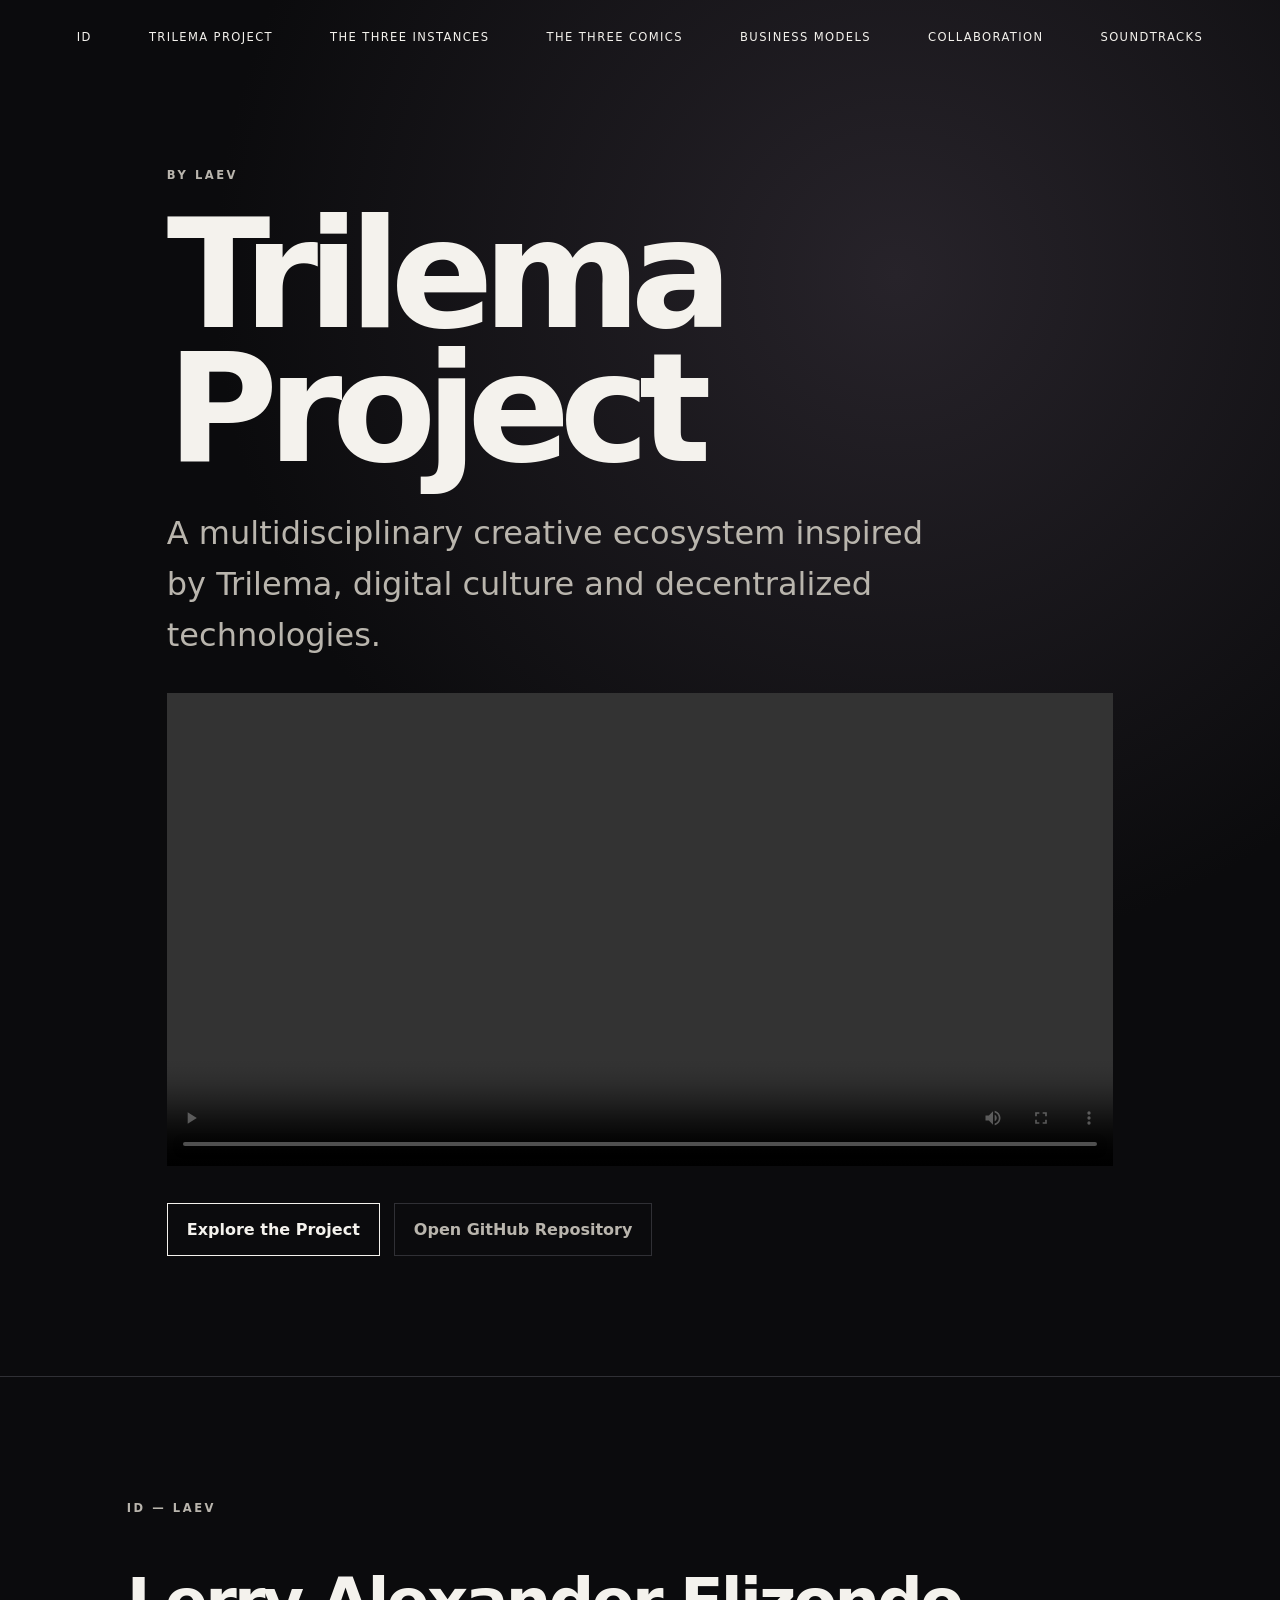
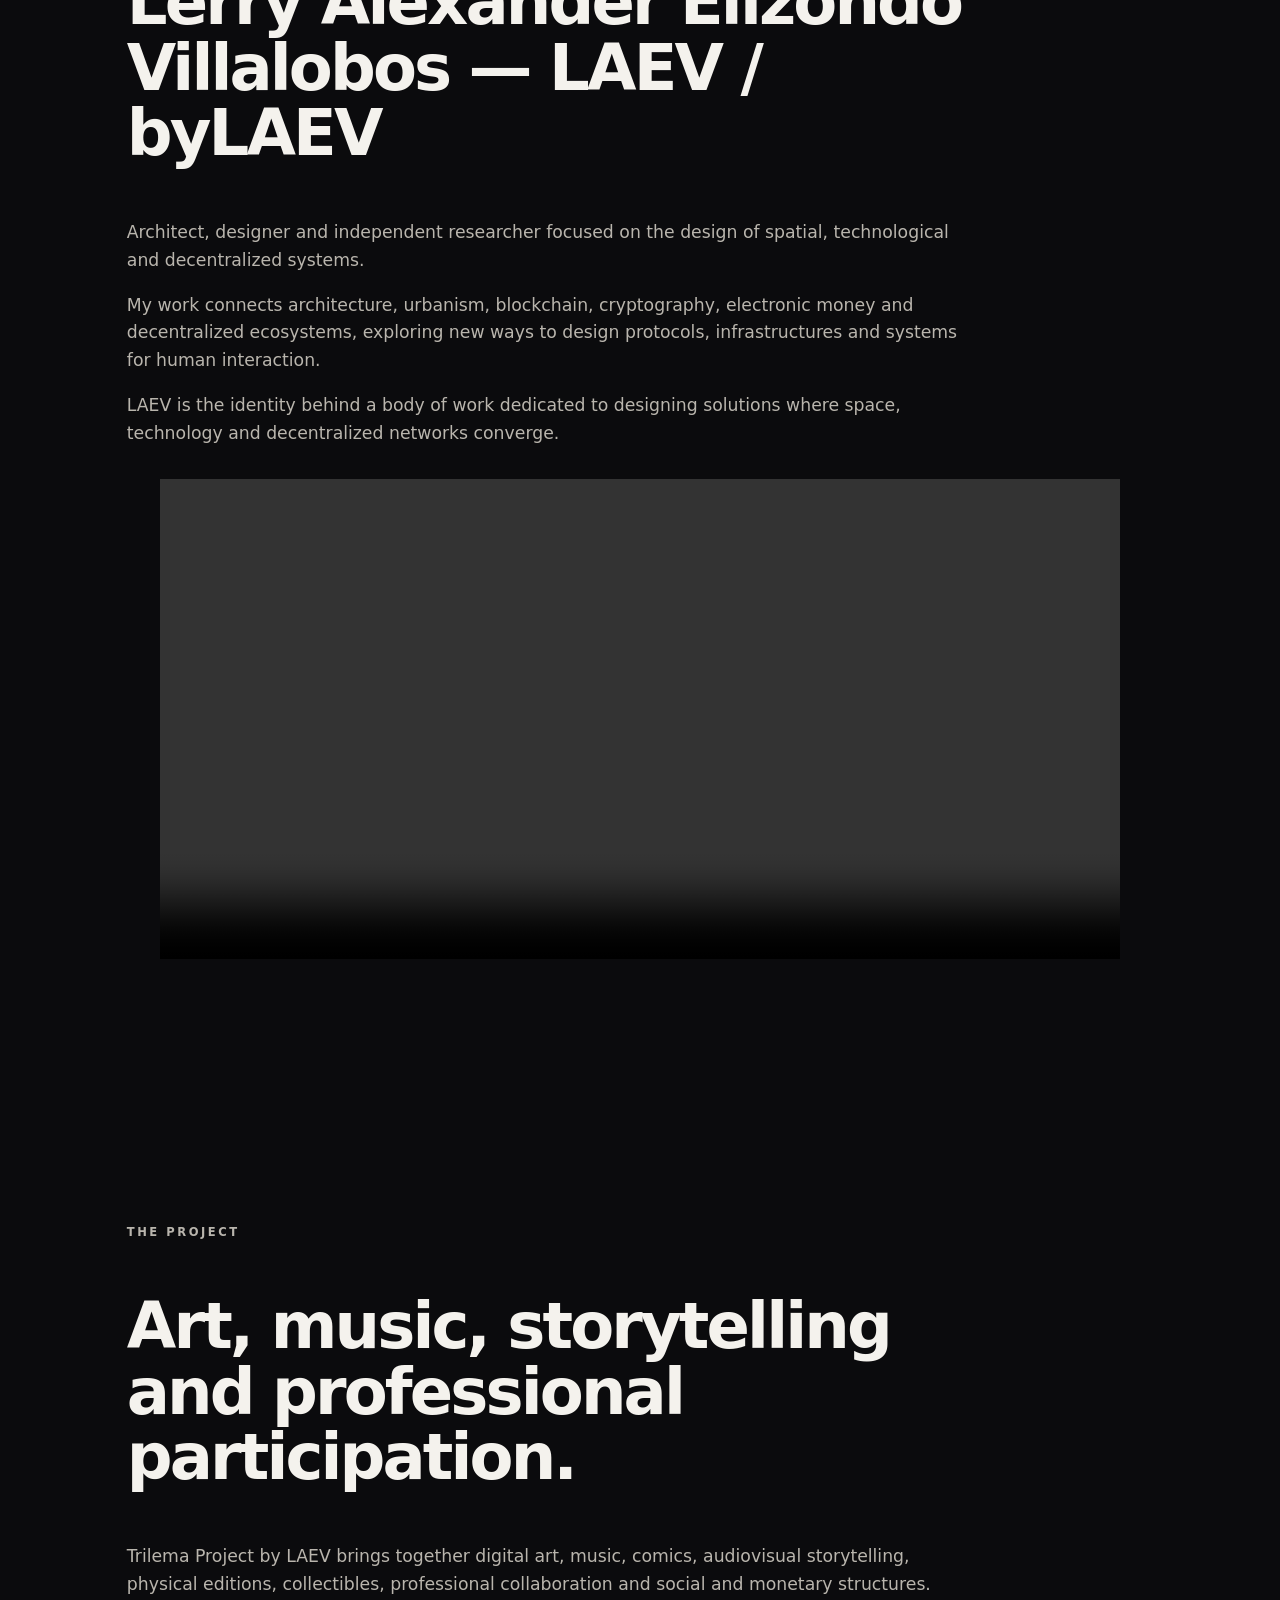
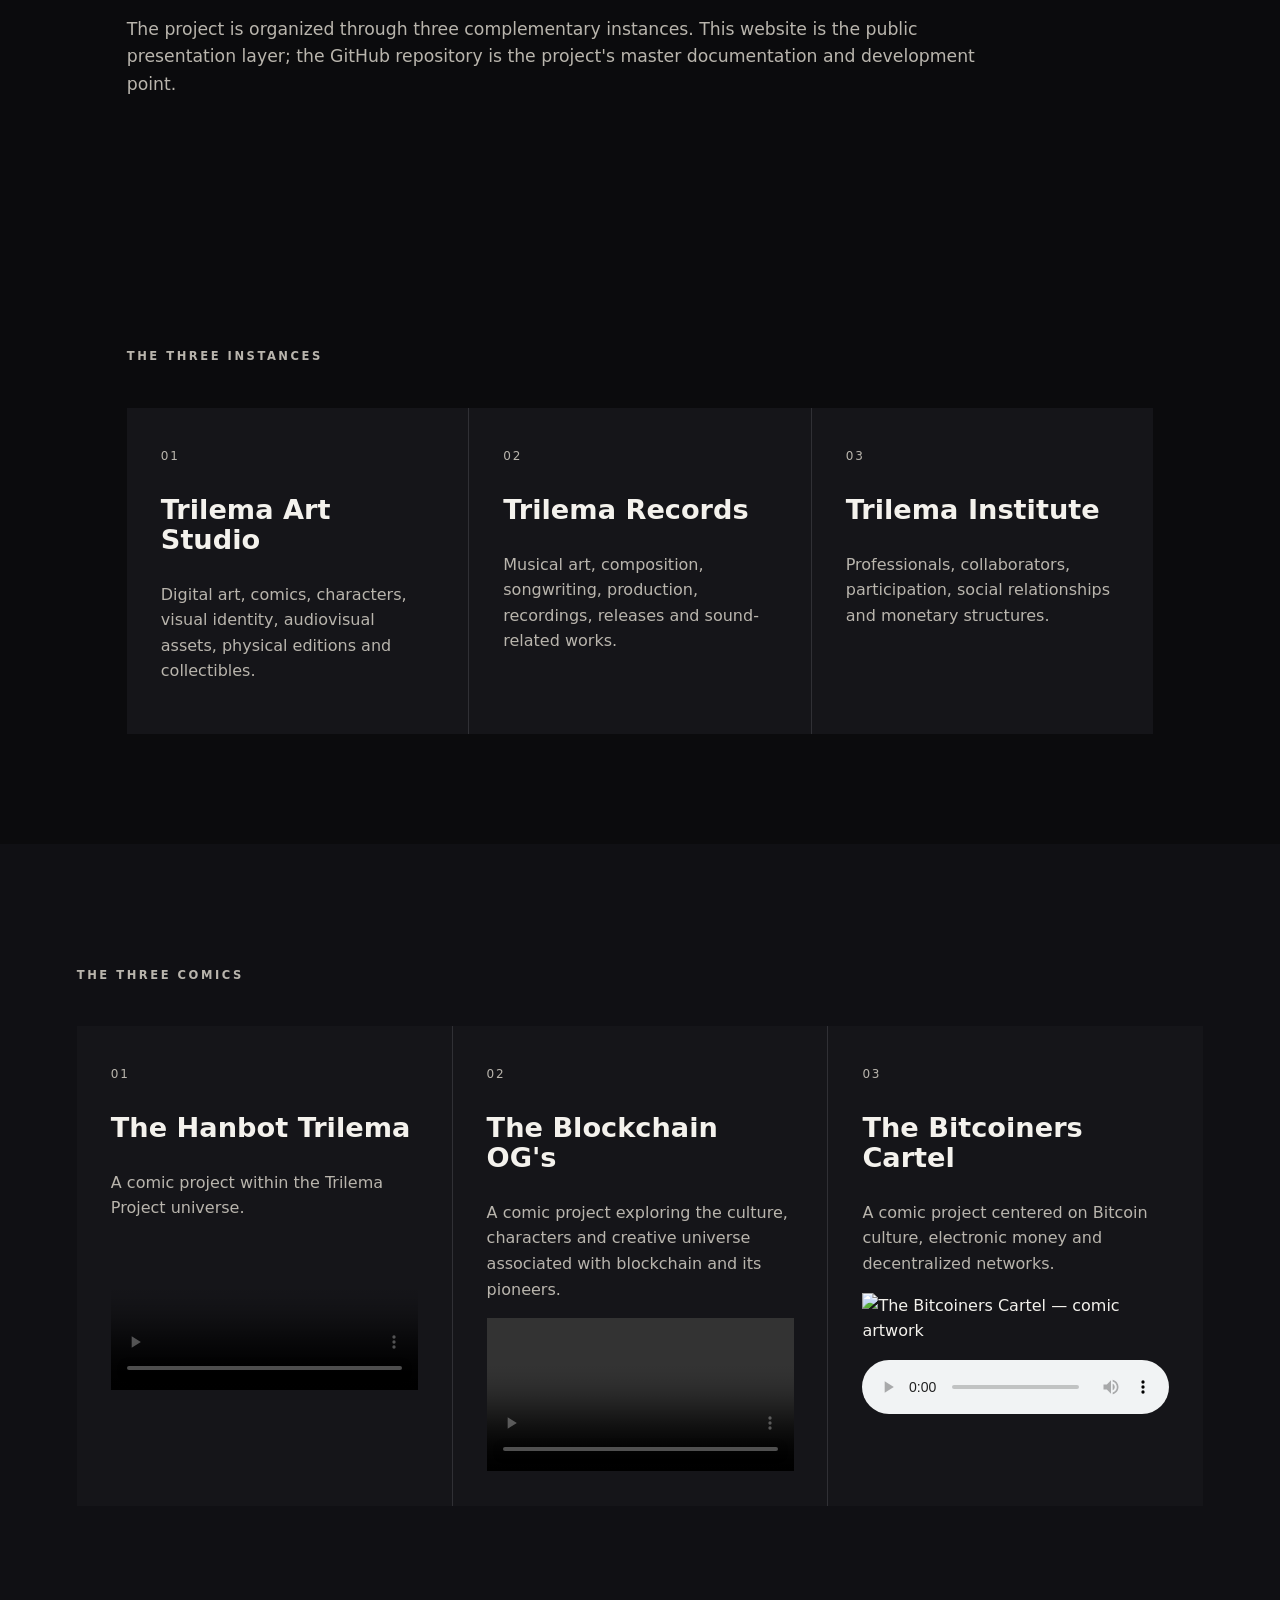
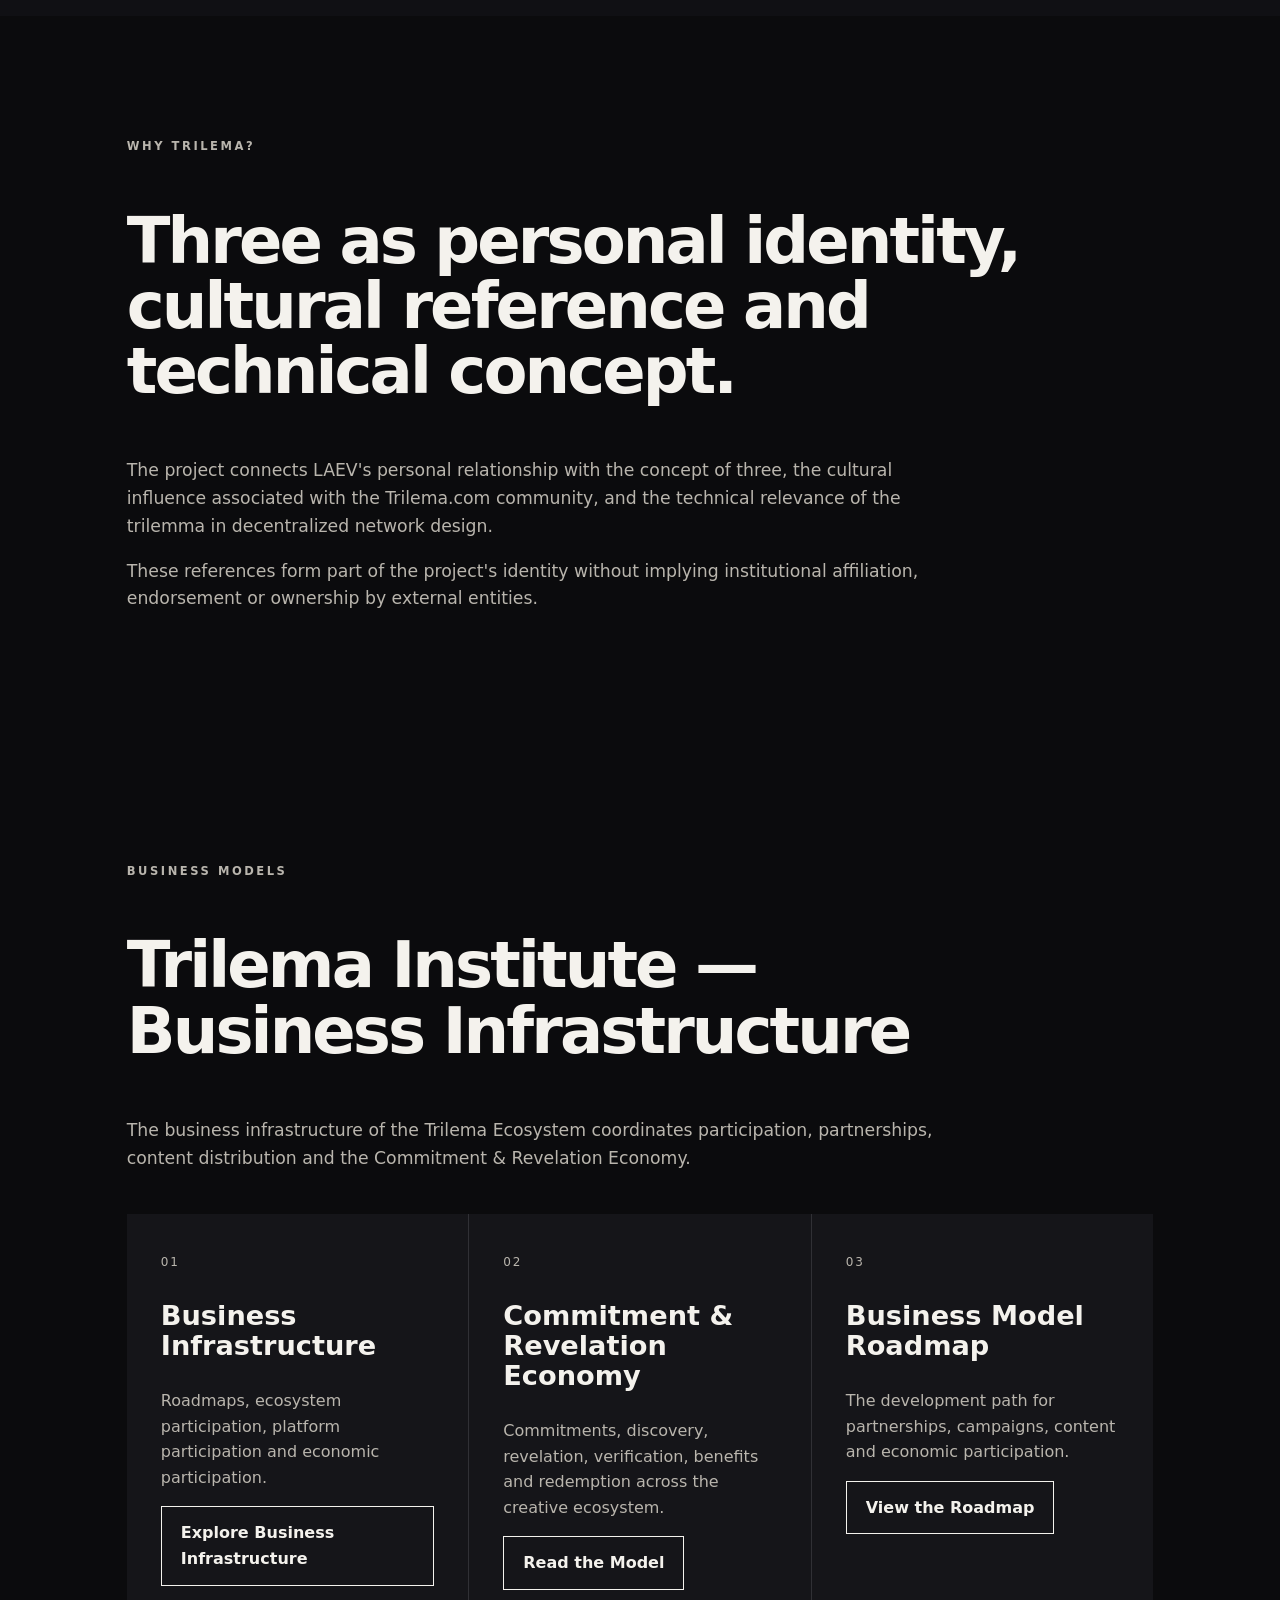
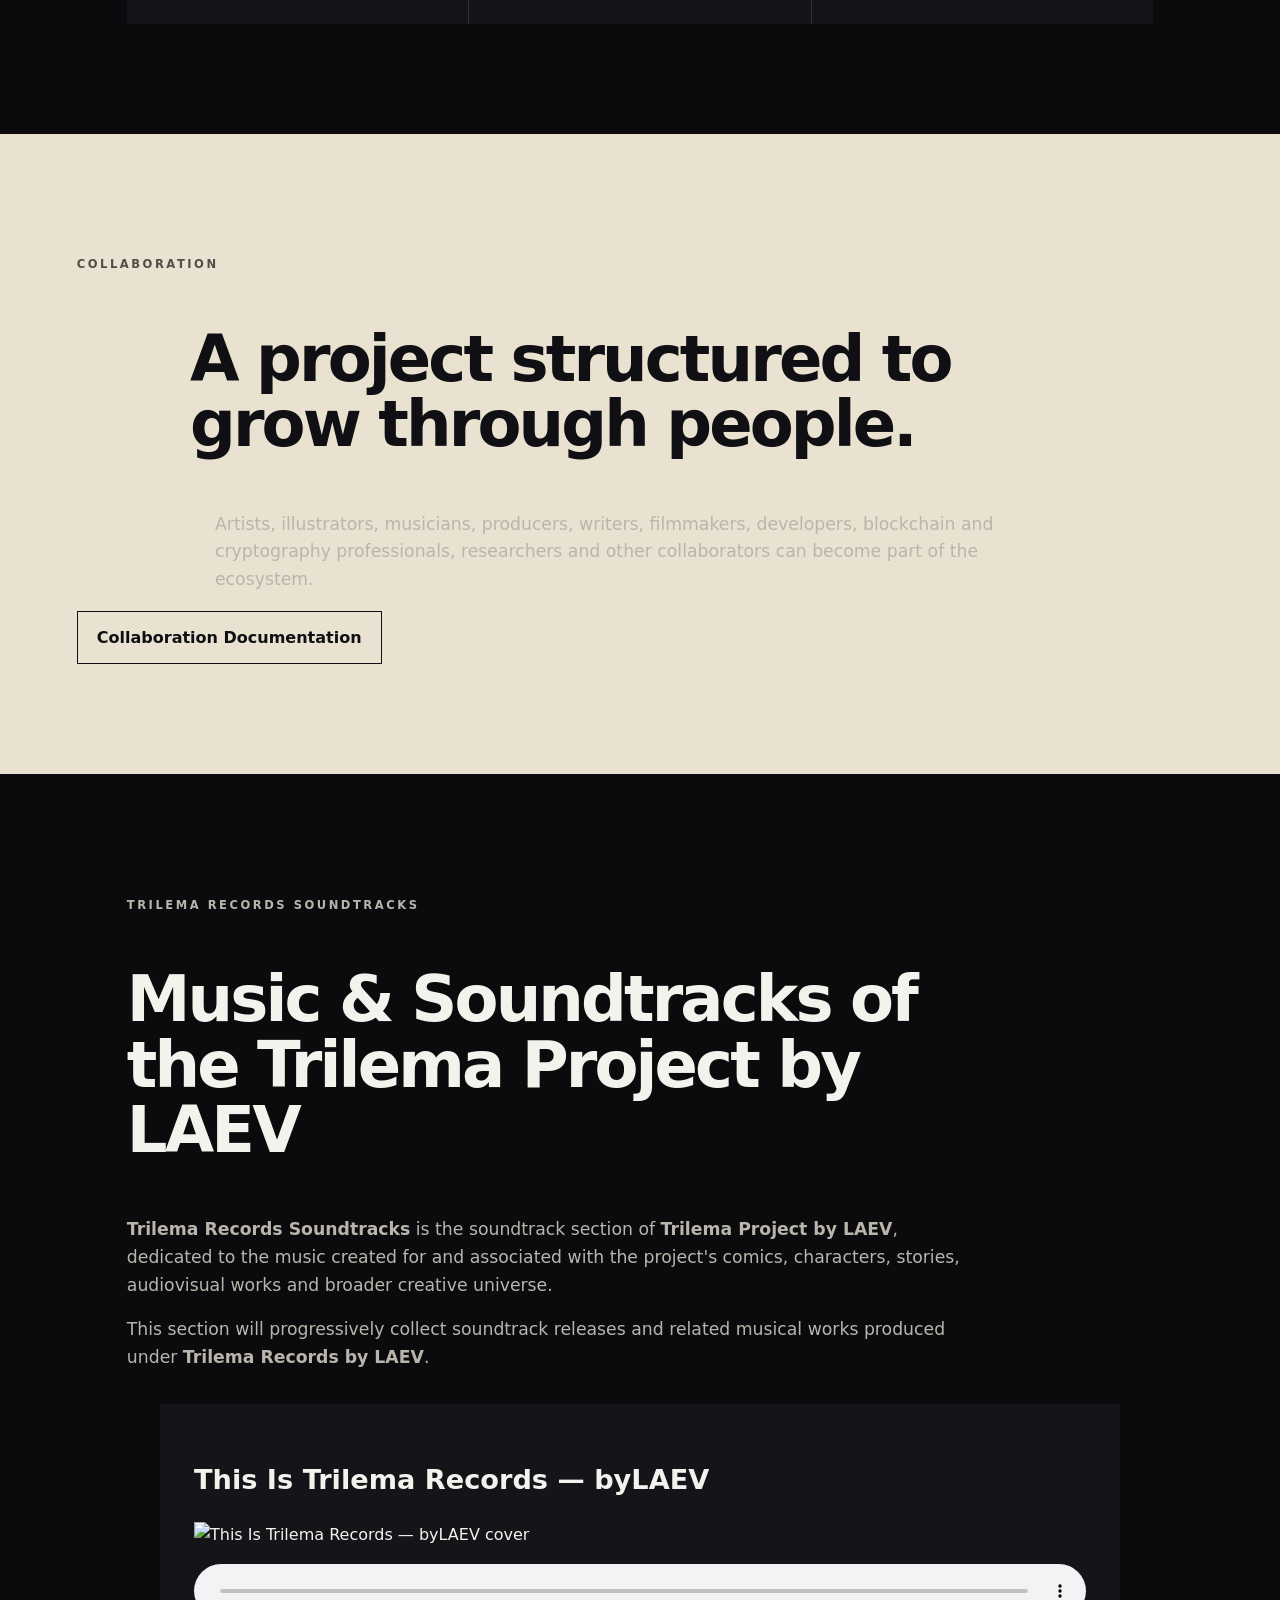
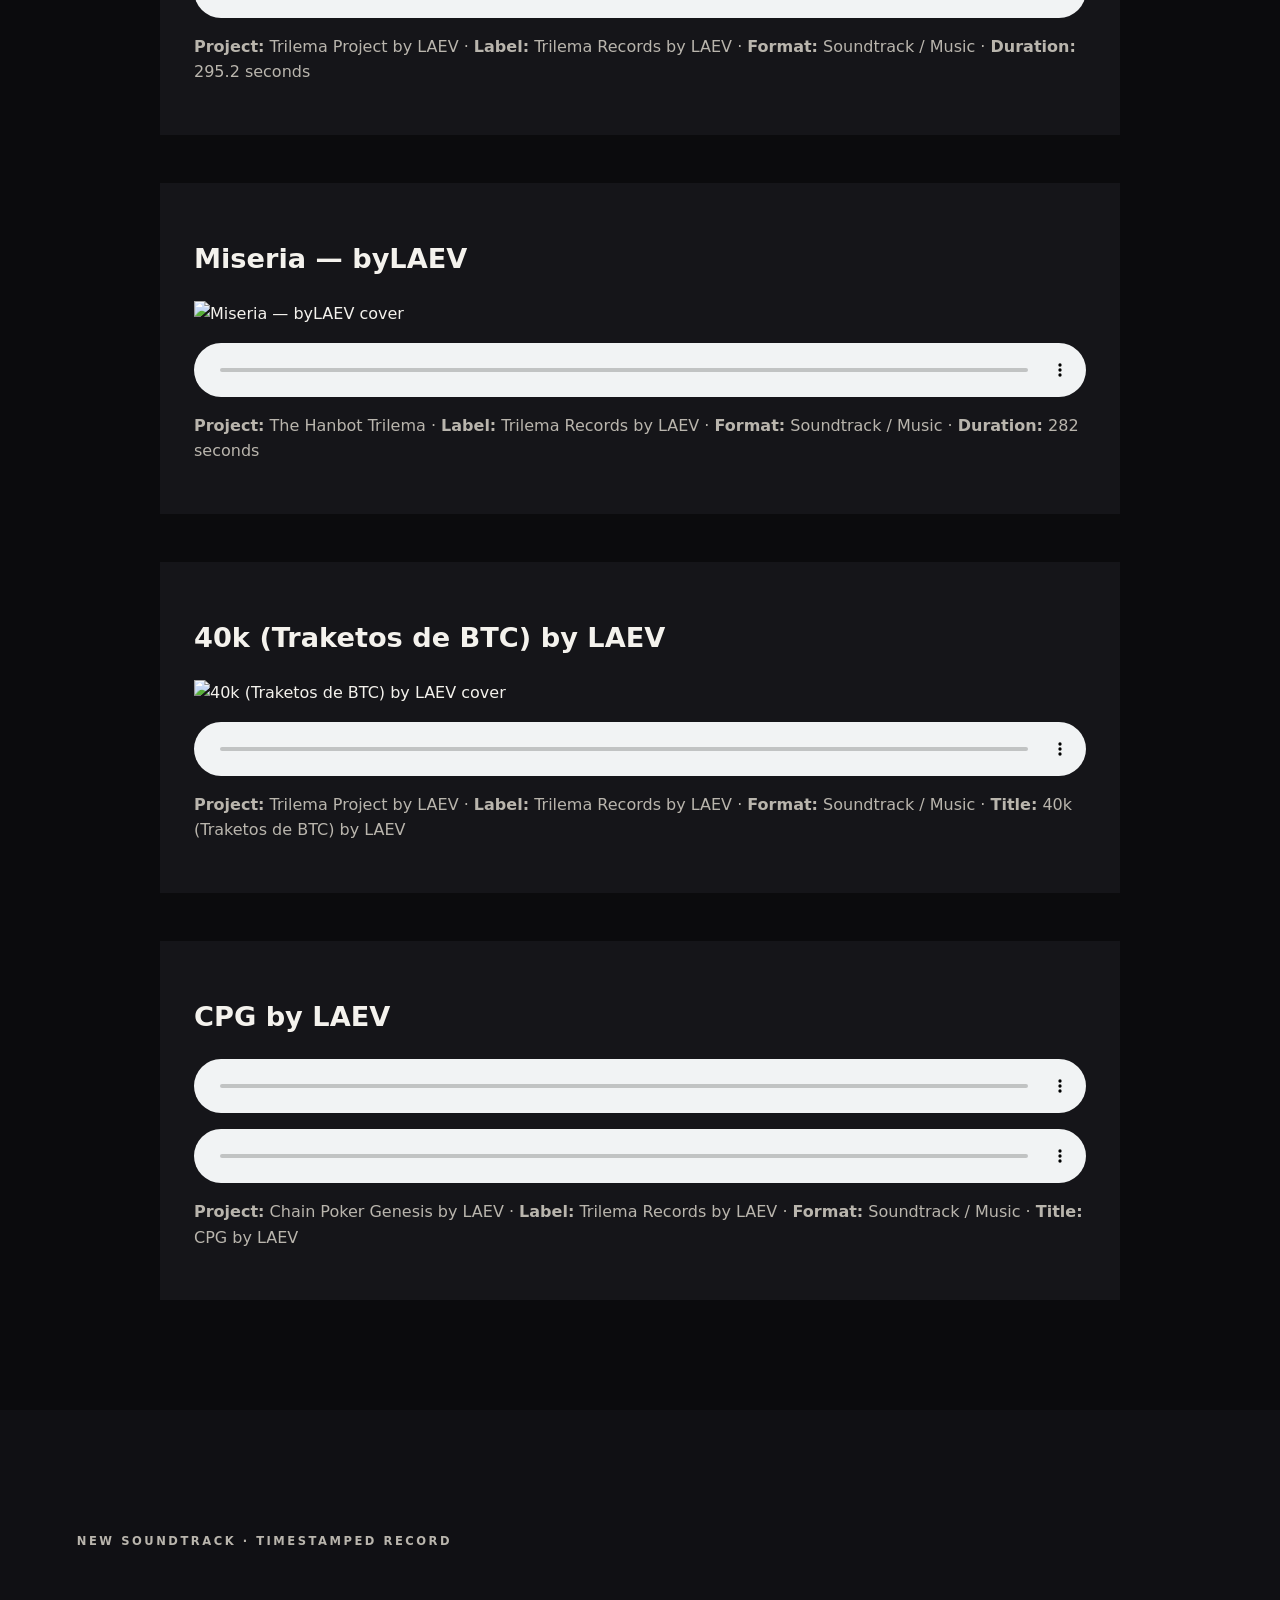
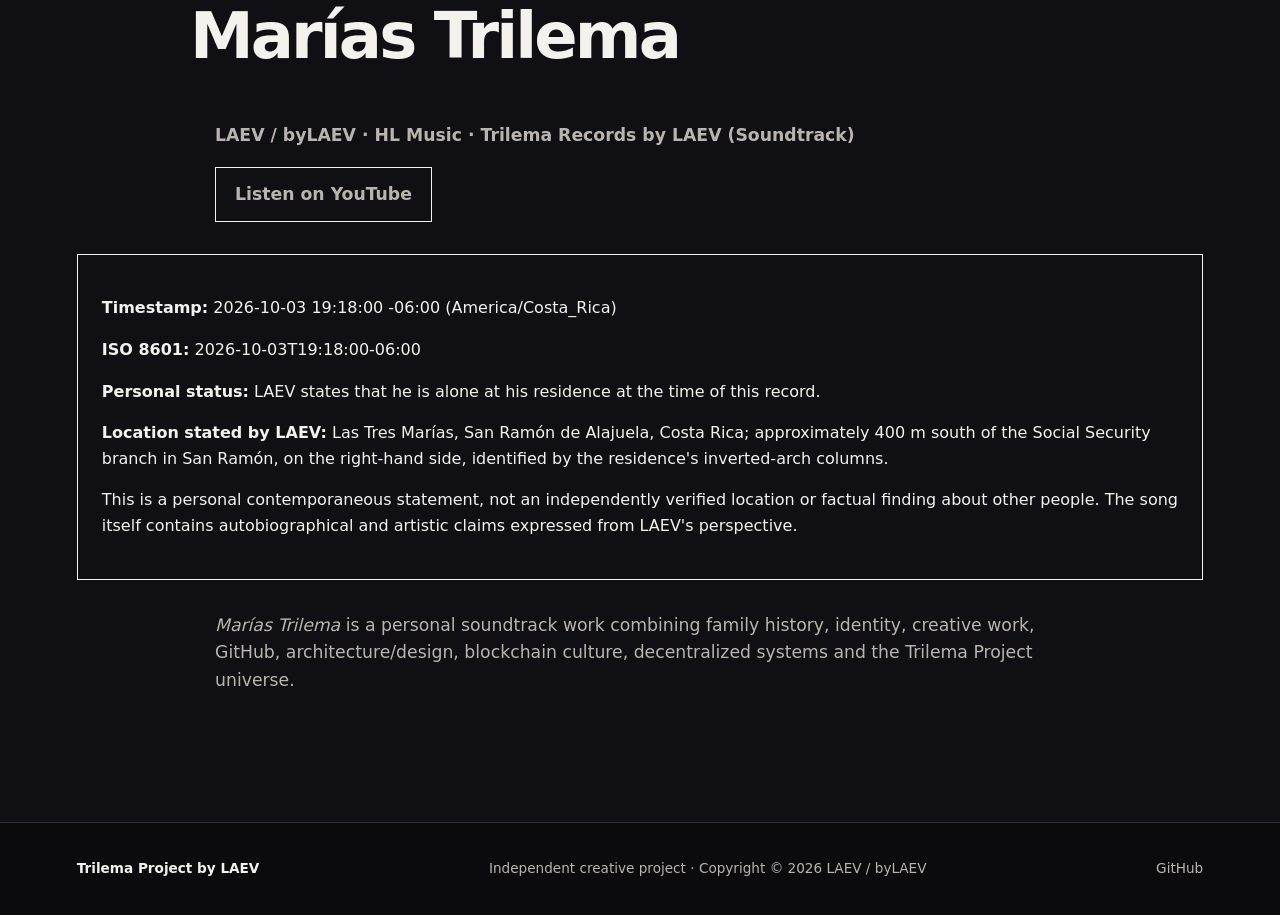
==== commit eba76800: "Add Marías Trilema soundtrack and timestamped status section" ====
--- a/index.html
+++ b/index.html
@@ -1,2 +1,16 @@
 <!doctype html><html lang="en"><head><meta charset="utf-8"><meta name="viewport" content="width=device-width,initial-scale=1"><meta name="description" content="Trilema Project by LAEV — a multidisciplinary creative ecosystem connecting digital art, music, comics, audiovisual storytelling and decentralized electronic ecosystems."><title>Trilema Project by LAEV</title><link rel="stylesheet" href="style.css"></head><body><header class="hero"><nav><a href="#id">ID</a><a href="#project">TRILEMA PROJECT</a><a href="#instances">THE THREE INSTANCES</a><a href="#comics">THE THREE COMICS</a><a href="#business-models">BUSINESS MODELS</a><a href="#collaboration">COLLABORATION</a><a href="#soundtracks">SOUNDTRACKS</a></nav><div class="hero-content"><p class="eyebrow">BY LAEV</p><h1>Trilema Project</h1><p class="lead">A multidisciplinary creative ecosystem inspired by Trilema, digital culture and decentralized technologies.</p><div style="margin:2rem 0;"><video controls preload="metadata" style="display:block;width:100%;height:auto;max-width:960px;margin:0 auto;"><source src="https://raw.githubusercontent.com/byLAEV/Trilema-Project-by-LAEV/main/trilema-records/byLAEV%20-%20Trilema%20Records.mp4" type="video/mp4">Your browser does not support HTML5 video.</video></div><div class="actions"><a class="button" href="#project">Explore the Project</a><a class="button secondary" href="https://github.com/byLAEV/Trilema-Project-by-LAEV">Open GitHub Repository</a></div></div></header><main><section id="id" class="section"><p class="eyebrow">ID — LAEV</p><h2>Lerry Alexander Elizondo Villalobos — LAEV / byLAEV</h2><p>Architect, designer and independent researcher focused on the design of spatial, technological and decentralized systems.</p><p>My work connects architecture, urbanism, blockchain, cryptography, electronic money and decentralized ecosystems, exploring new ways to design protocols, infrastructures and systems for human interaction.</p><p>LAEV is the identity behind a body of work dedicated to designing solutions where space, technology and decentralized networks converge.</p><div style="margin:2rem 0;"><video controls playsinline preload="metadata" style="display:block;width:100%;height:auto;max-width:960px;margin:0 auto;"><source src="https://github.com/byLAEV/Trilema-Project-by-LAEV/raw/refs/heads/main/trilema-records/iD%20byLAEV%20-%20Trilema%20Records.mp4" type="video/mp4">Your browser does not support HTML5 video. <a href="https://github.com/byLAEV/Trilema-Project-by-LAEV/raw/refs/heads/main/trilema-records/iD%20byLAEV%20-%20Trilema%20Records.mp4">Open the ID — LAEV video directly.</a></video></div></section><section id="project" class="section"><p class="eyebrow">THE PROJECT</p><h2>Art, music, storytelling and professional participation.</h2><p>Trilema Project by LAEV brings together digital art, music, comics, audiovisual storytelling, physical editions, collectibles, professional collaboration and social and monetary structures.</p><p>The project is organized through three complementary instances. This website is the public presentation layer; the GitHub repository is the project's master documentation and development point.</p></section><section id="instances" class="section"><p class="eyebrow">THE THREE INSTANCES</p><div class="grid three"><article><span>01</span><h3>Trilema Art Studio</h3><p>Digital art, comics, characters, visual identity, audiovisual assets, physical editions and collectibles.</p></article><article><span>02</span><h3>Trilema Records</h3><p>Musical art, composition, songwriting, production, recordings, releases and sound-related works.</p></article><article><span>03</span><h3>Trilema Institute</h3><p>Professionals, collaborators, participation, social relationships and monetary structures.</p></article></div></section><section id="comics" class="section dark"><p class="eyebrow">THE THREE COMICS</p><div class="grid three"><article><span>01</span><h3>The Hanbot Trilema</h3><p>A comic project within the Trilema Project universe.</p><div style="margin-top:1rem;"><video controls preload="metadata" poster="https://raw.githubusercontent.com/byLAEV/Trilema-Project-by-LAEV/refs/heads/main/trilema-art-studio/comics/the-hanbot-trilema/ChatGPT%20Image%2023%20sept%202026%2C%2011_40_21%20a.m..png" style="display:block;width:100%;height:auto;"><source src="trilema-records/video_1790306035788.mp4" type="video/mp4">Your browser does not support HTML5 video.</video></div></article><article><span>02</span><h3>The Blockchain OG's</h3><p>A comic project exploring the culture, characters and creative universe associated with blockchain and its pioneers.</p><div style="margin-top:1rem;"><video controls playsinline preload="metadata" style="display:block;width:100%;height:auto;"><source src="https://github.com/byLAEV/Trilema-Project-by-LAEV/raw/refs/heads/main/trilema-records/The%20Blockchain%20Og%27s%20byLAEV%20-%20Trilema%20Records.mp4" type="video/mp4">Your browser does not support HTML5 video. <a href="https://github.com/byLAEV/Trilema-Project-by-LAEV/raw/refs/heads/main/trilema-records/The%20Blockchain%20Og%27s%20byLAEV%20-%20Trilema%20Records.mp4">Open the video directly.</a></video></div></article><article><span>03</span><h3>The Bitcoiners Cartel</h3><p>A comic project centered on Bitcoin culture, electronic money and decentralized networks.</p><div style="margin-top:1rem;"><img src="https://raw.githubusercontent.com/byLAEV/Trilema-Project-by-LAEV/refs/heads/main/trilema-art-studio/comics/the-bitcoiners-cartel/1790477814647.jpg" alt="The Bitcoiners Cartel — comic artwork" style="display:block;width:100%;height:auto;"><audio controls preload="metadata" style="display:block;width:100%;margin-top:1rem;"><source src="https://tempfile.aiquickdraw.com/r/fd46ac28-b000-4b67-94f7-9d1ebd81fd78.mp3" type="audio/mpeg">Listen to The Bitcoiners Cartel directly.</audio></div></article></div></section><section class="section"><p class="eyebrow">WHY TRILEMA?</p><h2>Three as personal identity, cultural reference and technical concept.</h2><p>The project connects LAEV's personal relationship with the concept of three, the cultural influence associated with the Trilema.com community, and the technical relevance of the trilemma in decentralized network design.</p><p>These references form part of the project's identity without implying institutional affiliation, endorsement or ownership by external entities.</p></section><section id="business-models" class="section"><p class="eyebrow">BUSINESS MODELS</p><h2>Trilema Institute — Business Infrastructure</h2><p>The business infrastructure of the Trilema Ecosystem coordinates participation, partnerships, content distribution and the Commitment &amp; Revelation Economy.</p><div class="grid three"><article><span>01</span><h3>Business Infrastructure</h3><p>Roadmaps, ecosystem participation, platform participation and economic participation.</p><a class="button" href="trilema-institute/business-infrastructure/README.md">Explore Business Infrastructure</a></article><article><span>02</span><h3>Commitment &amp; Revelation Economy</h3><p>Commitments, discovery, revelation, verification, benefits and redemption across the creative ecosystem.</p><a class="button" href="trilema-institute/business-infrastructure/02-commitment-revelation-economy/README.md">Read the Model</a></article><article><span>03</span><h3>Business Model Roadmap</h3><p>The development path for partnerships, campaigns, content and economic participation.</p><a class="button" href="trilema-institute/business-infrastructure/09-roadmap/README.md">View the Roadmap</a></article></div></section><section id="collaboration" class="section accent"><p class="eyebrow">COLLABORATION</p><h2>A project structured to grow through people.</h2><p>Artists, illustrators, musicians, producers, writers, filmmakers, developers, blockchain and cryptography professionals, researchers and other collaborators can become part of the ecosystem.</p><a class="button" href="https://github.com/byLAEV/Trilema-Project-by-LAEV/tree/main/collaboration">Collaboration Documentation</a></section><section id="soundtracks" class="section"><p class="eyebrow">TRILEMA RECORDS SOUNDTRACKS</p><h2>Music &amp; Soundtracks of the Trilema Project by LAEV</h2><p><strong>Trilema Records Soundtracks</strong> is the soundtrack section of <strong>Trilema Project by LAEV</strong>, dedicated to the music created for and associated with the project's comics, characters, stories, audiovisual works and broader creative universe.</p><p>This section will progressively collect soundtrack releases and related musical works produced under <strong>Trilema Records by LAEV</strong>.</p><article style="max-width:960px;margin:2rem auto 0;"><h3>This Is Trilema Records — byLAEV</h3><img src="https://raw.githubusercontent.com/byLAEV/Trilema-Project-by-LAEV/main/trilema-records/This%20is%20Trilema%20Records%2016-9.jpg" alt="This Is Trilema Records — byLAEV cover" style="display:block;width:100%;height:auto;"><audio controls preload="metadata" style="display:block;width:100%;margin-top:1rem;"><source src="https://tempfile.aiquickdraw.com/r/d0be9b53-0725-4cf6-863f-8df1fcaf4c9f.mp3" type="audio/mpeg">Listen to This Is Trilema Records directly.</audio><p><strong>Project:</strong> Trilema Project by LAEV · <strong>Label:</strong> Trilema Records by LAEV · <strong>Format:</strong> Soundtrack / Music · <strong>Duration:</strong> 295.2 seconds</p></article><article style="max-width:960px;margin:3rem auto 0;"><h3>Miseria — byLAEV</h3><a href="https://tempfile.aiquickdraw.com/r/4d75104c-ff44-4a90-9e03-eeae1fcfc8e8.mp3" aria-label="Listen to Miseria byLAEV"><img src="https://raw.githubusercontent.com/byLAEV/Trilema-Project-by-LAEV/refs/heads/main/trilema-records/Miseria%20Cover%2016-9.jpg" alt="Miseria — byLAEV cover" style="display:block;width:100%;height:auto;"></a><audio controls preload="metadata" style="display:block;width:100%;margin-top:1rem;"><source src="https://tempfile.aiquickdraw.com/r/4d75104c-ff44-4a90-9e03-eeae1fcfc8e8.mp3" type="audio/mpeg">Listen to Miseria directly.</audio><p><strong>Project:</strong> The Hanbot Trilema · <strong>Label:</strong> Trilema Records by LAEV · <strong>Format:</strong> Soundtrack / Music · <strong>Duration:</strong> 282 seconds</p></article><article style="max-width:960px;margin:3rem auto 0;"><h3>40k (Traketos de BTC) by LAEV</h3><img src="https://raw.githubusercontent.com/byLAEV/Trilema-Project-by-LAEV/main/trilema-records/40k%20by%20LAEV%2016-9.jpg" alt="40k (Traketos de BTC) by LAEV cover" style="display:block;width:100%;height:auto;"><audio controls preload="metadata" style="display:block;width:100%;margin-top:1rem;"><source src="https://tempfile.aiquickdraw.com/r/1315d1b5-f465-4f6c-b883-97c909f99fb4.mp3" type="audio/mpeg">Listen to 40k (Traketos de BTC) by LAEV directly.</audio><p><strong>Project:</strong> Trilema Project by LAEV · <strong>Label:</strong> Trilema Records by LAEV · <strong>Format:</strong> Soundtrack / Music · <strong>Title:</strong> 40k (Traketos de BTC) by LAEV</p></article><article style="max-width:960px;margin:3rem auto 0;"><h3>CPG by LAEV</h3><audio controls preload="metadata" style="display:block;width:100%;margin-top:1rem;"><source src="https://tempfile.aiquickdraw.com/r/98537b9d-d444-40d9-876b-1cbbb643a613.mp3" type="audio/mpeg">Listen to Gamer directly.</audio>
-<audio controls preload="metadata" style="display:block;width:100%;margin-top:1rem;"><source src="https://audiostream.kie.ai/stream/98537b9d-d444-40d9-876b-1cbbb643a613.mp3" type="audio/mpeg">Reproducir CPG by LAEV — opción alternativa.</audio><p><strong>Project:</strong> Chain Poker Genesis by LAEV · <strong>Label:</strong> Trilema Records by LAEV · <strong>Format:</strong> Soundtrack / Music · <strong>Title:</strong> CPG by LAEV</p></article></section></main><footer><strong>Trilema Project by LAEV</strong><span>Independent creative project · Copyright © 2026 LAEV / byLAEV</span><a href="https://github.com/byLAEV/Trilema-Project-by-LAEV">GitHub</a></footer></body></html>+<audio controls preload="metadata" style="display:block;width:100%;margin-top:1rem;"><source src="https://audiostream.kie.ai/stream/98537b9d-d444-40d9-876b-1cbbb643a613.mp3" type="audio/mpeg">Reproducir CPG by LAEV — opción alternativa.</audio><p><strong>Project:</strong> Chain Poker Genesis by LAEV · <strong>Label:</strong> Trilema Records by LAEV · <strong>Format:</strong> Soundtrack / Music · <strong>Title:</strong> CPG by LAEV</p></article></section>
+<section id="marias-trilema" class="section dark">
+<p class="eyebrow">NEW SOUNDTRACK · TIMESTAMPED RECORD</p>
+<h2>Marías Trilema</h2>
+<p><strong>LAEV / byLAEV · HL Music · Trilema Records by LAEV (Soundtrack)</strong></p>
+<p><a class="button" href="https://youtu.be/UbzfOfTsTnU?si=0u2hKlMdoJn_fcz1">Listen on YouTube</a></p>
+<div style="margin:2rem 0;padding:1.5rem;border:1px solid currentColor;">
+<p><strong>Timestamp:</strong> 2026-10-03 19:18:00 -06:00 (America/Costa_Rica)</p>
+<p><strong>ISO 8601:</strong> 2026-10-03T19:18:00-06:00</p>
+<p><strong>Personal status:</strong> LAEV states that he is alone at his residence at the time of this record.</p>
+<p><strong>Location stated by LAEV:</strong> Las Tres Marías, San Ramón de Alajuela, Costa Rica; approximately 400 m south of the Social Security branch in San Ramón, on the right-hand side, identified by the residence's inverted-arch columns.</p>
+<p>This is a personal contemporaneous statement, not an independently verified location or factual finding about other people. The song itself contains autobiographical and artistic claims expressed from LAEV's perspective.</p>
+</div>
+<p><em>Marías Trilema</em> is a personal soundtrack work combining family history, identity, creative work, GitHub, architecture/design, blockchain culture, decentralized systems and the Trilema Project universe.</p>
+</section></main><footer><strong>Trilema Project by LAEV</strong><span>Independent creative project · Copyright © 2026 LAEV / byLAEV</span><a href="https://github.com/byLAEV/Trilema-Project-by-LAEV">GitHub</a></footer></body></html>
